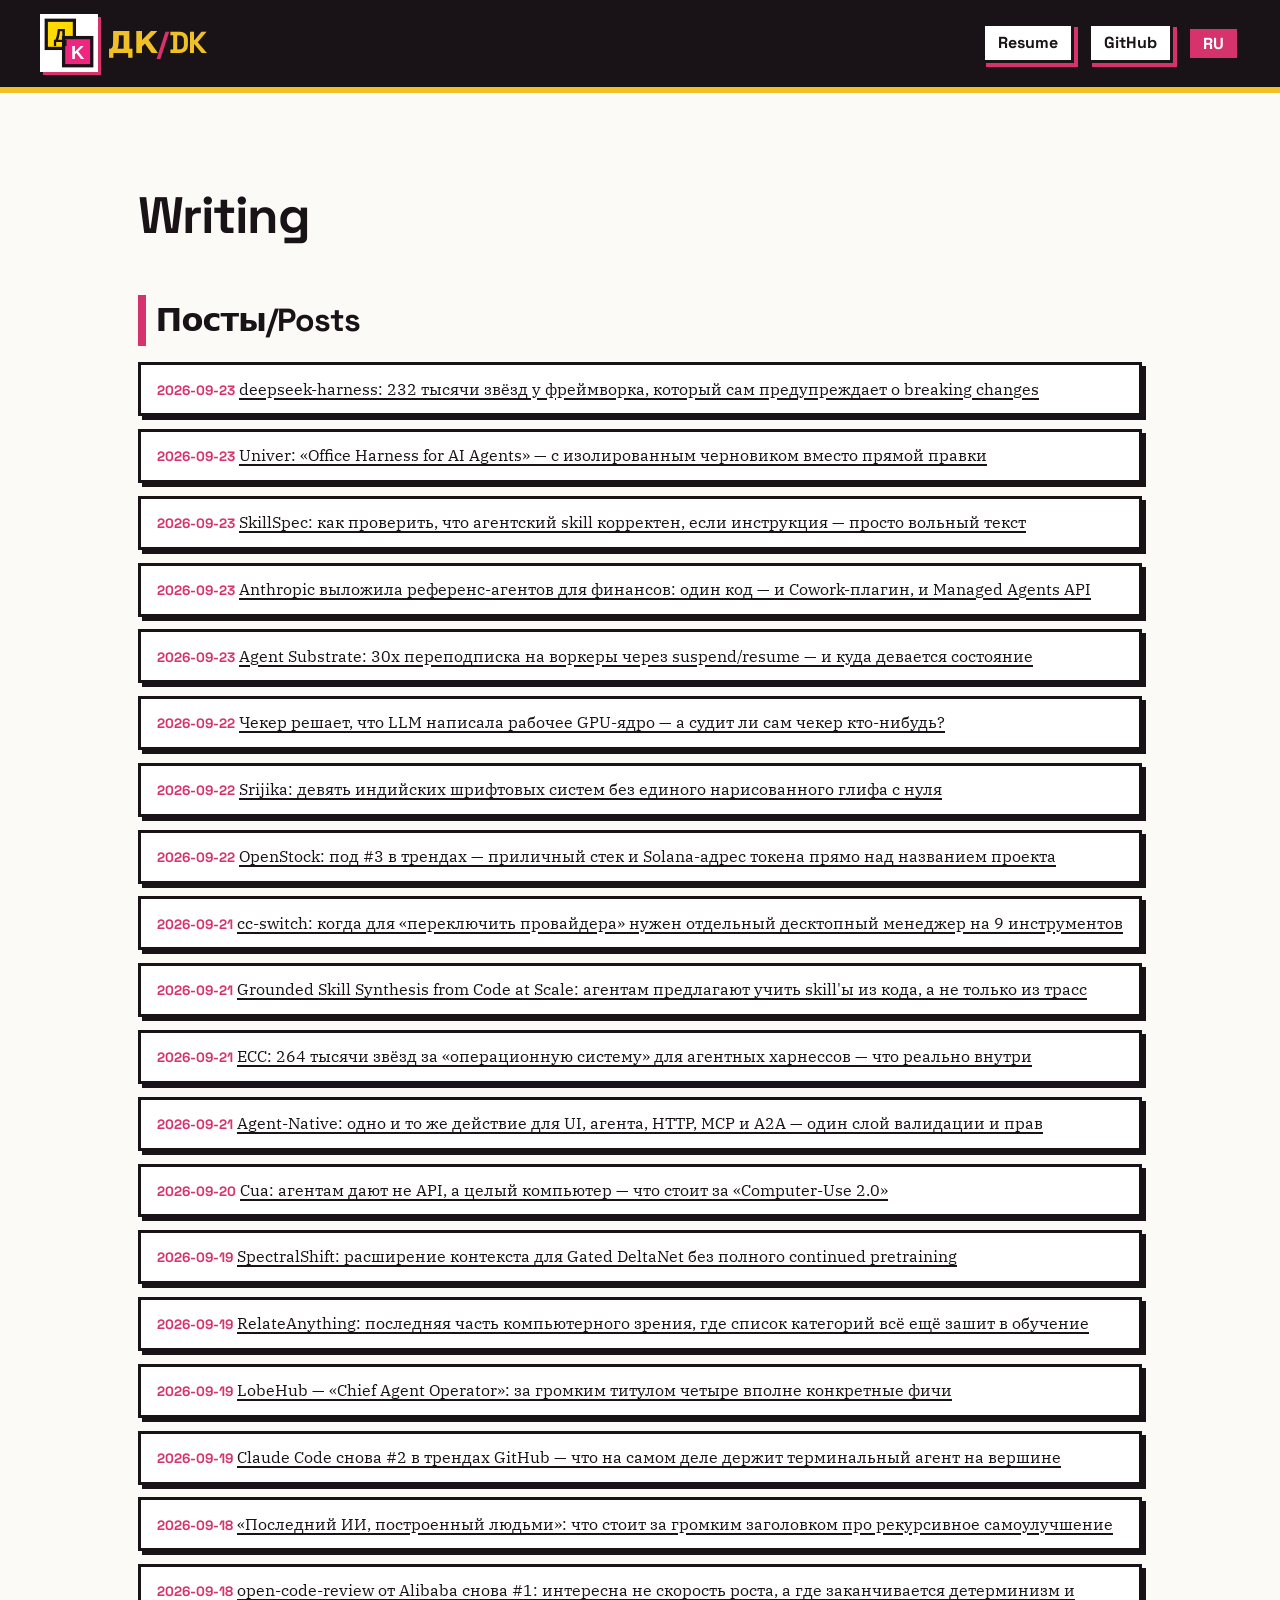
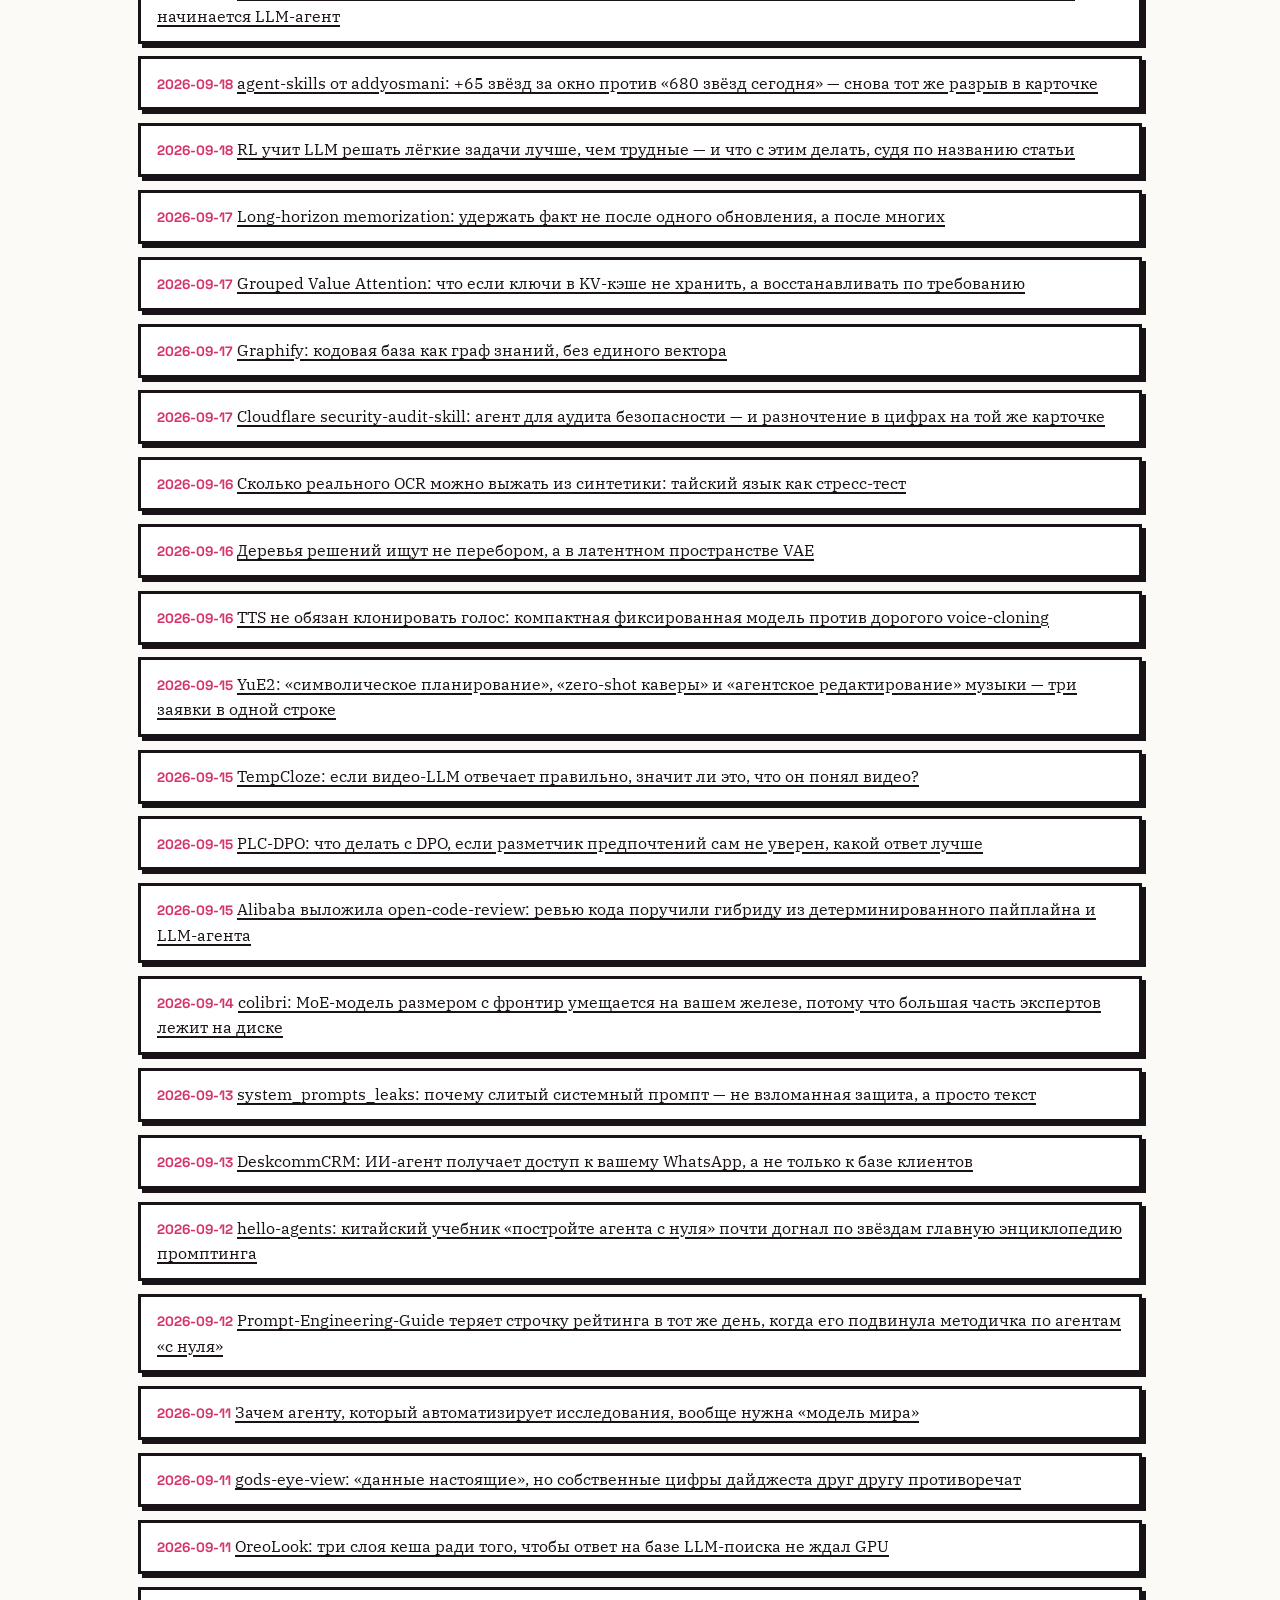
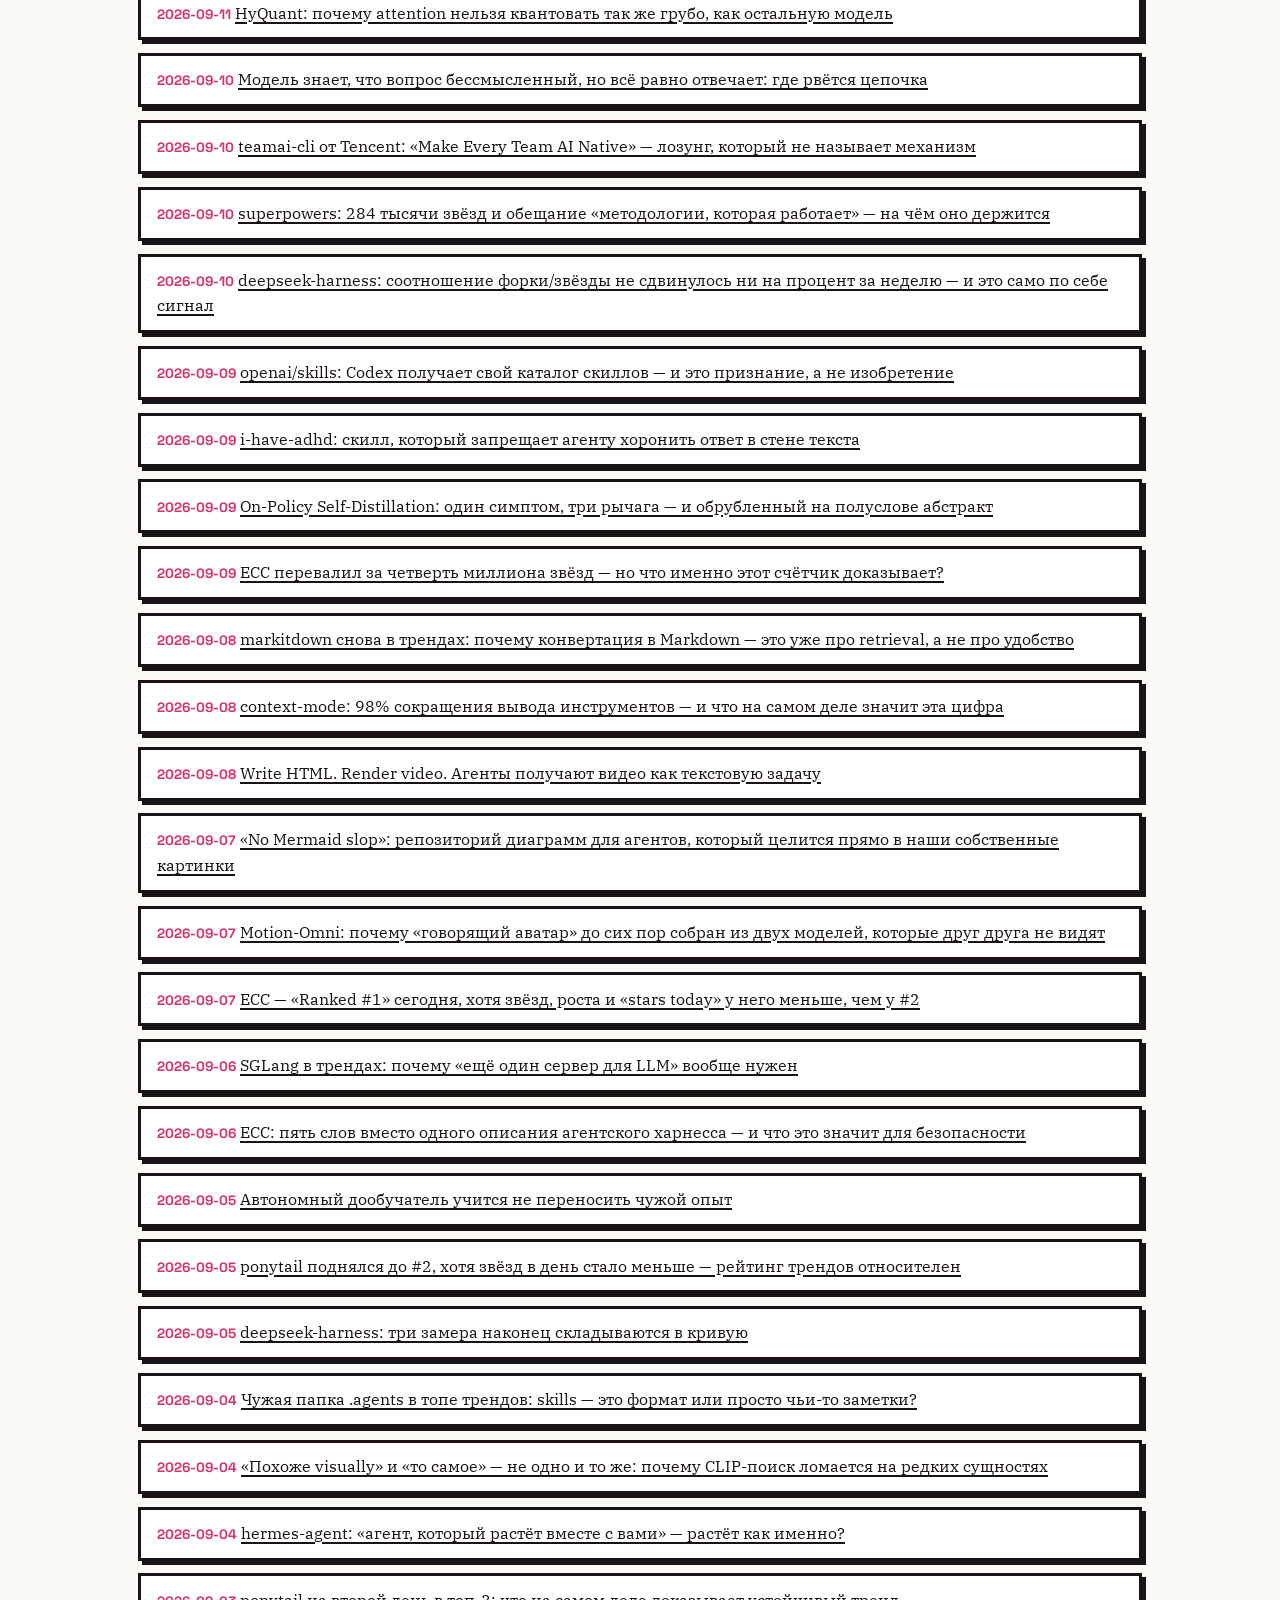
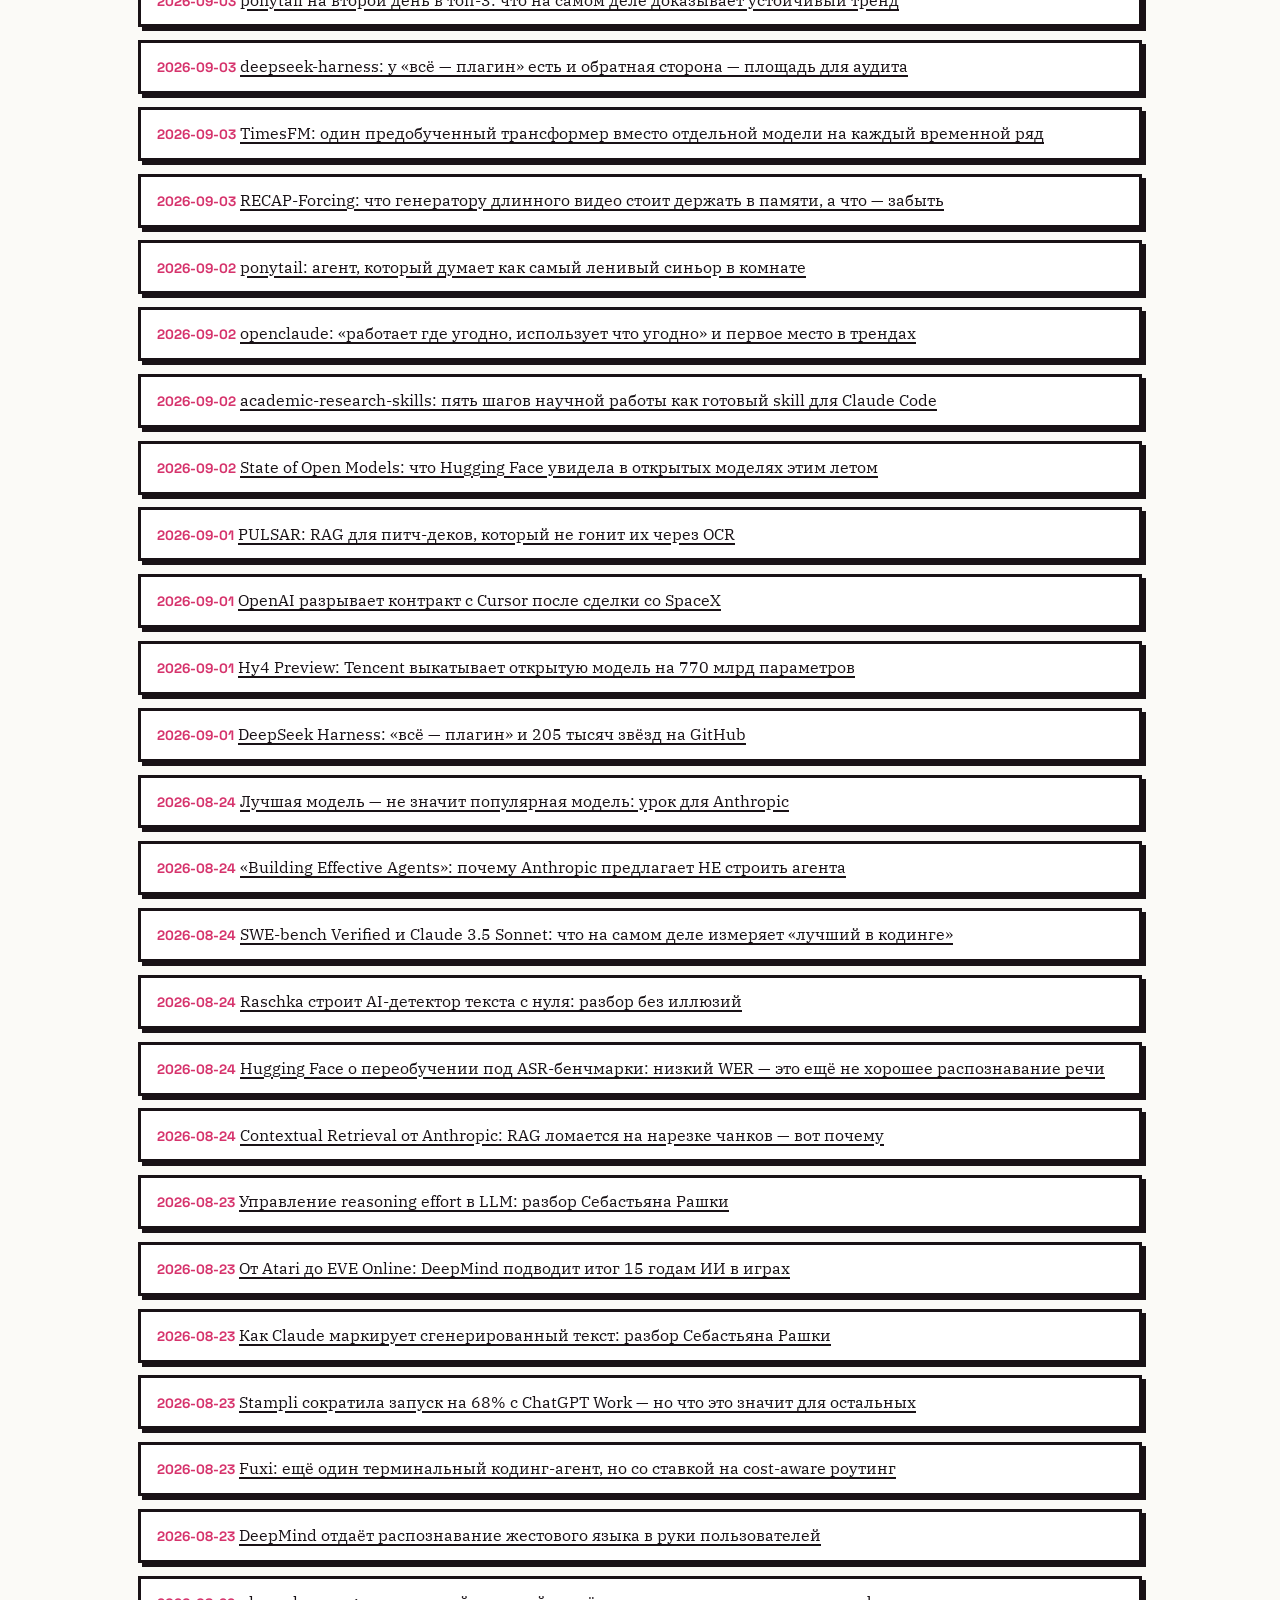
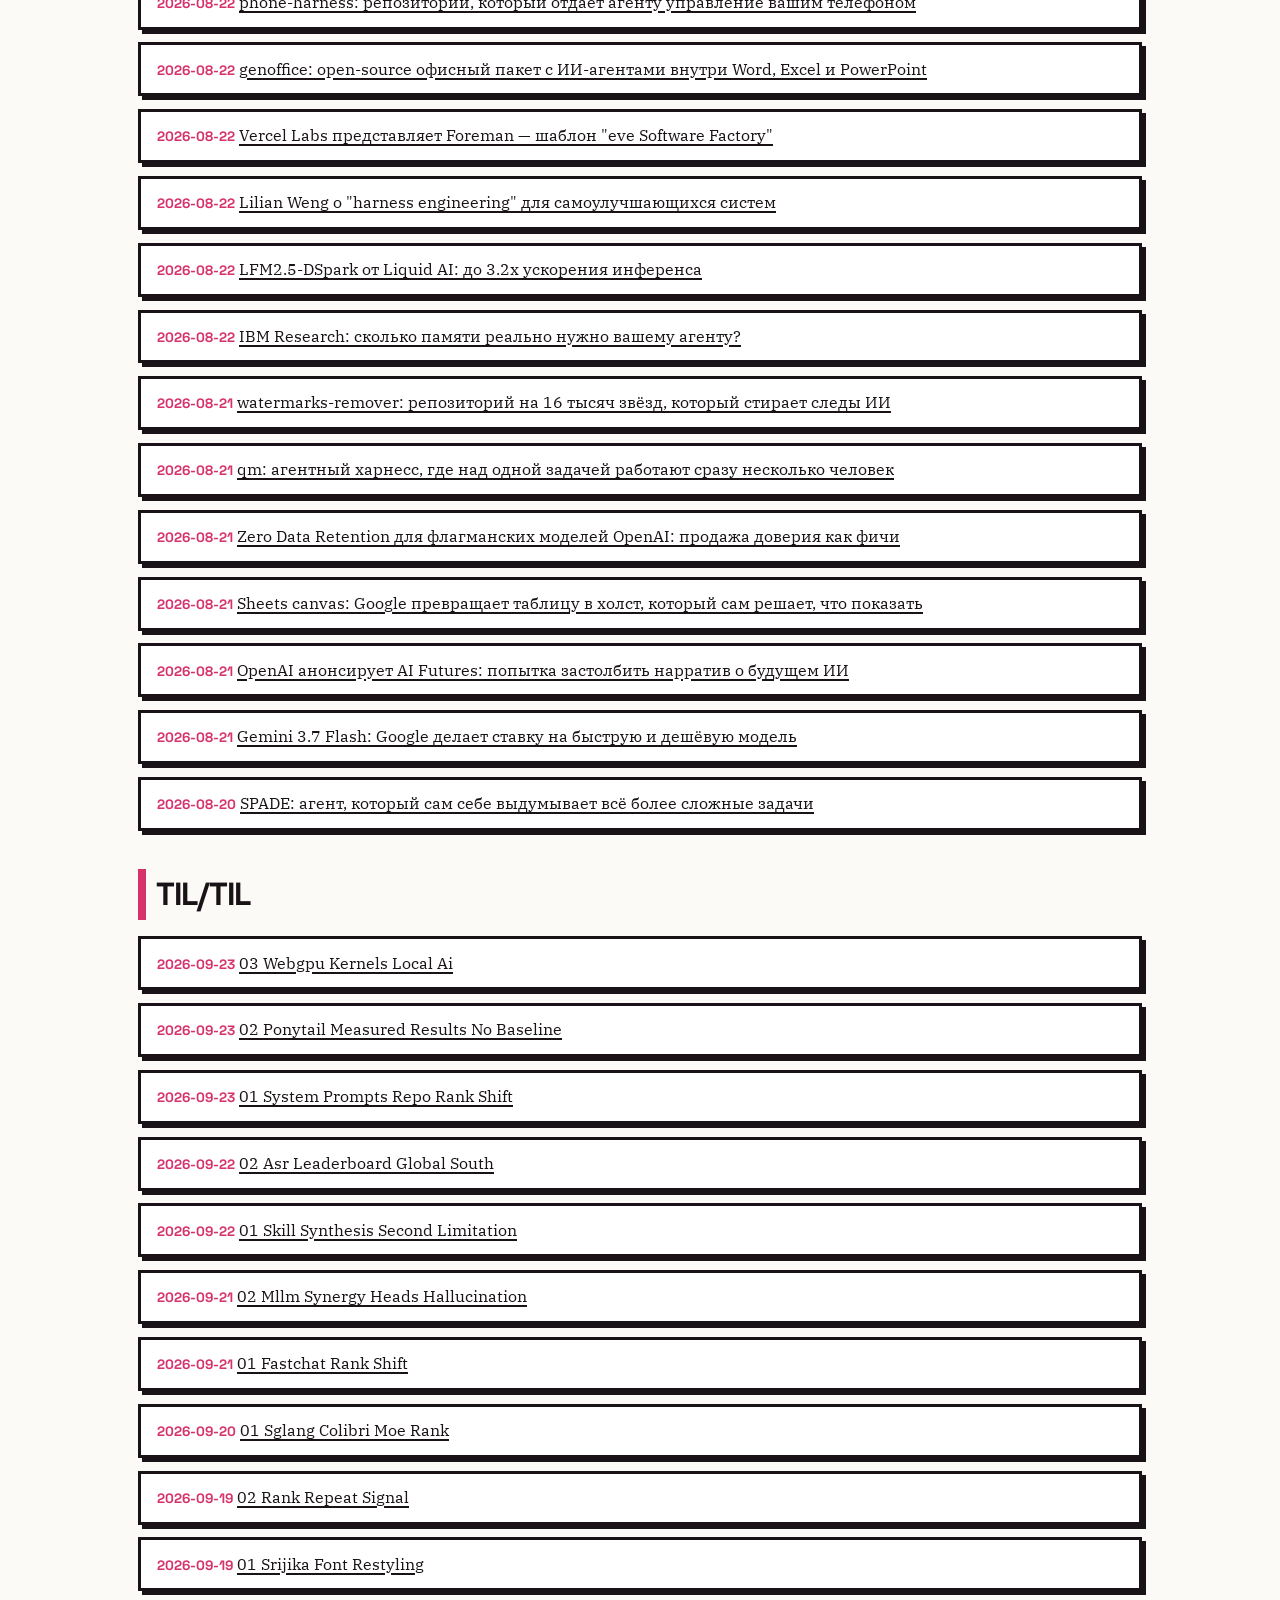
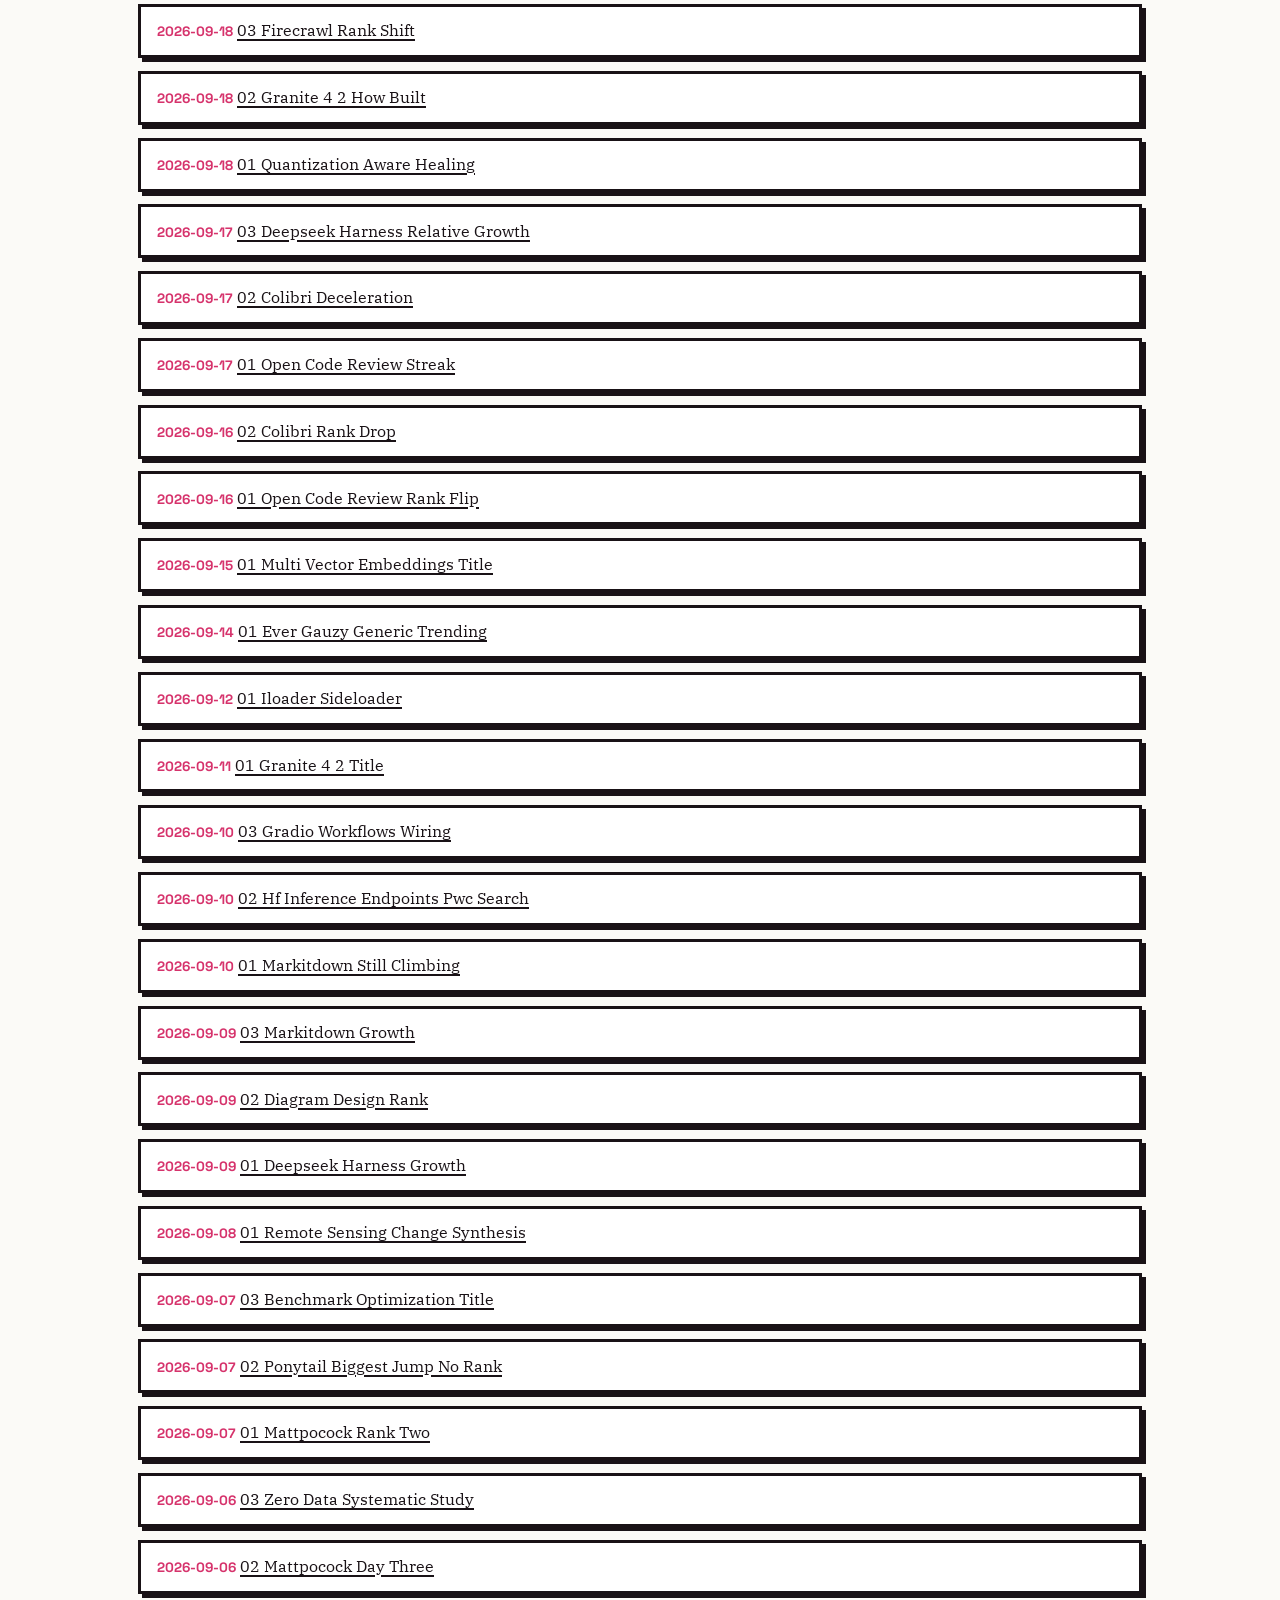
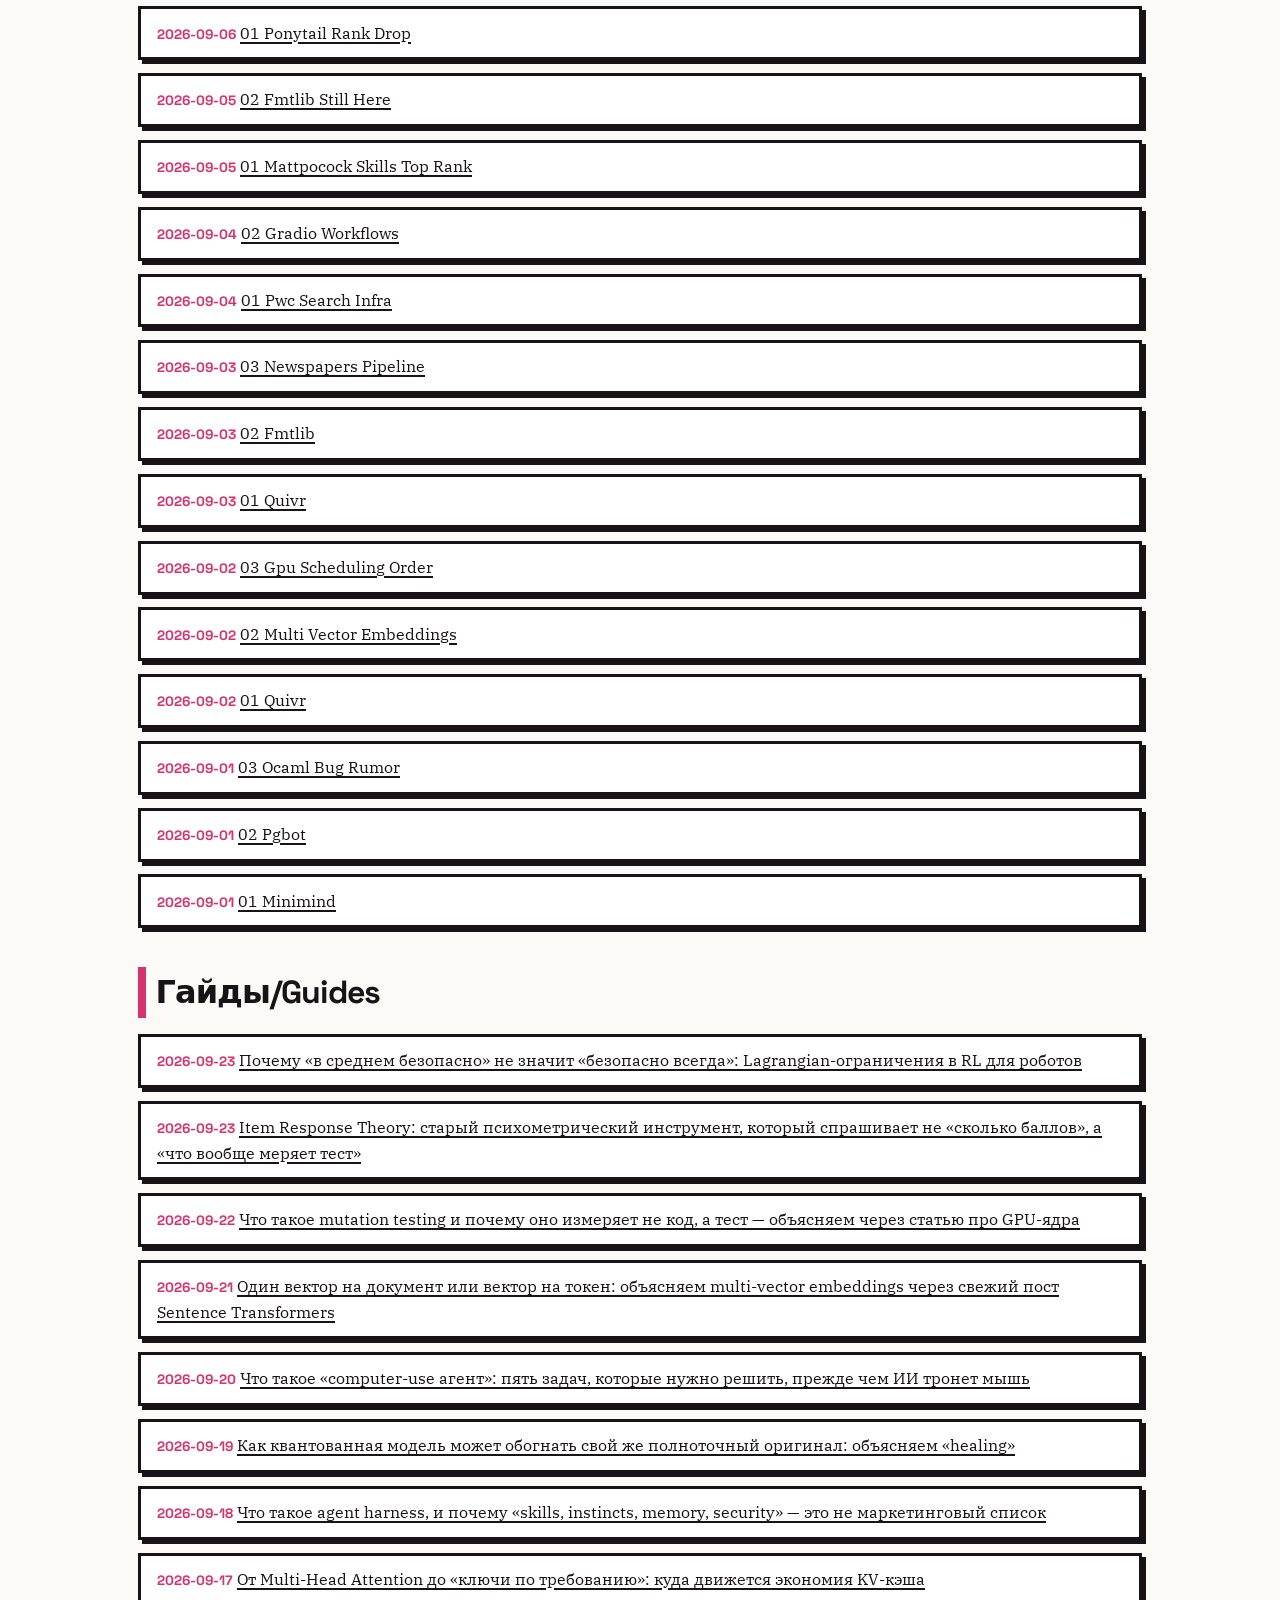
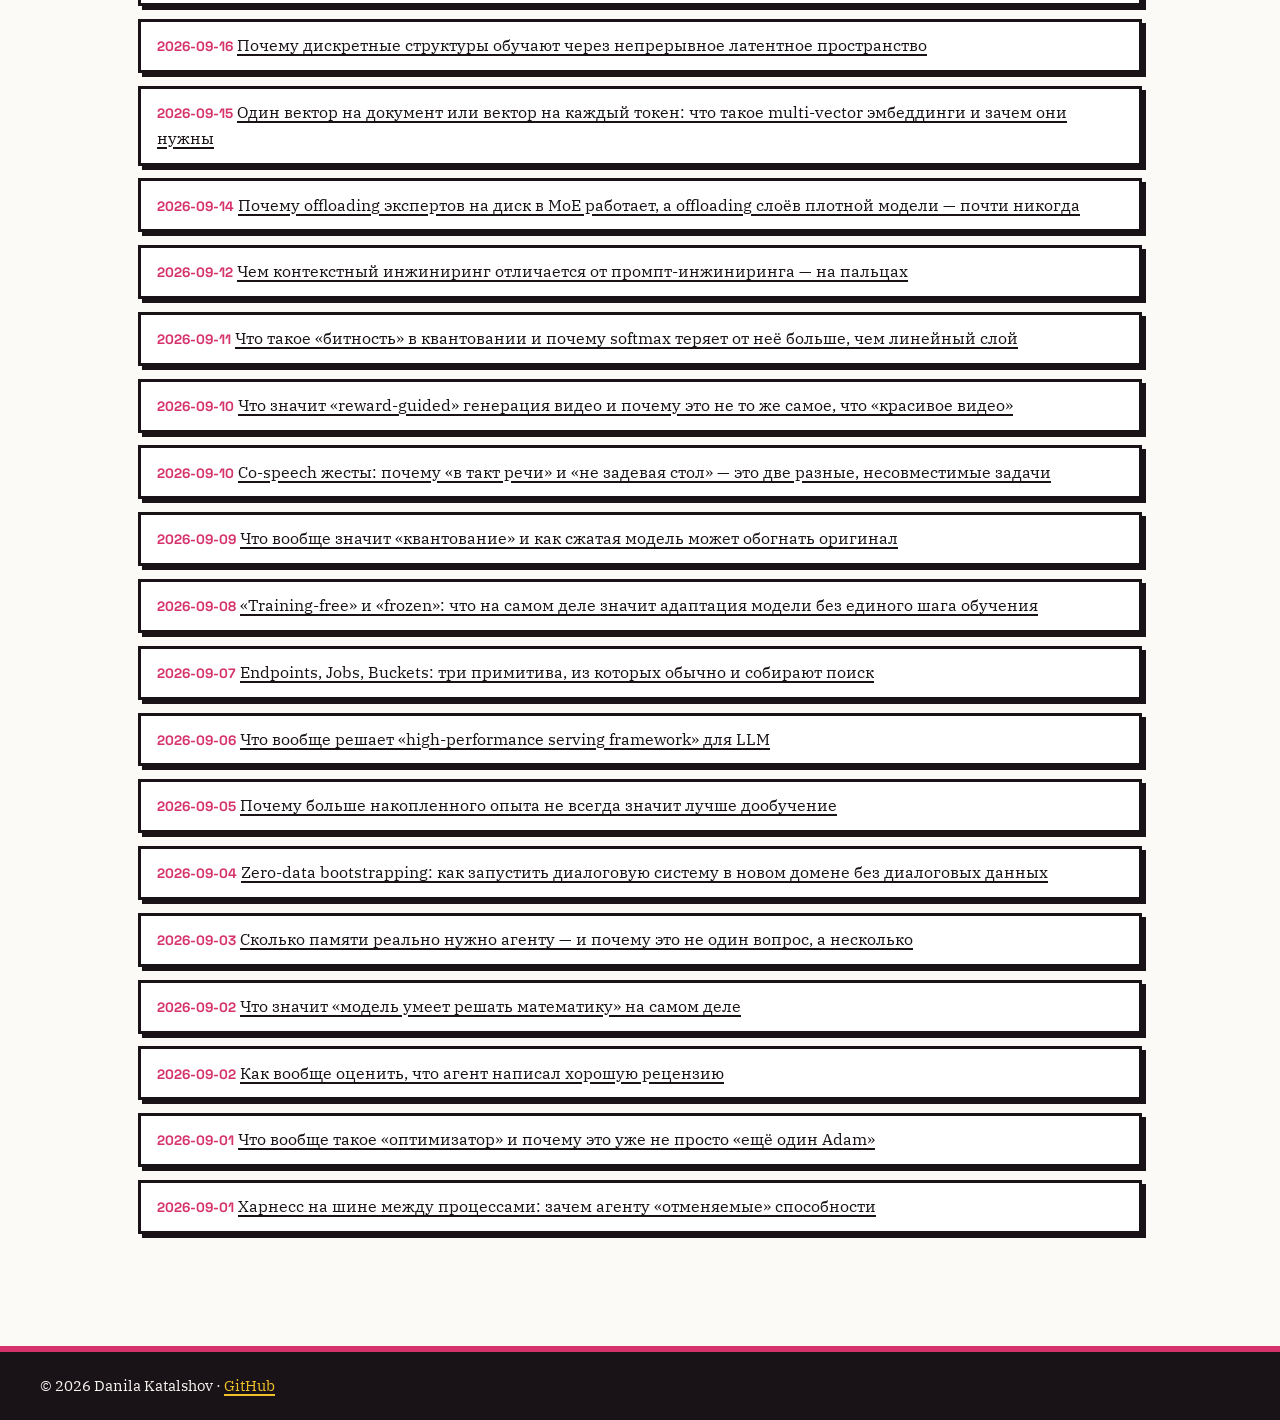
==== publications.html @ df370da0 "site: refresh 2026-09-23" ====
<!DOCTYPE html>
<html lang="ru">
<head>
<meta charset="utf-8">
<meta name="viewport" content="width=device-width, initial-scale=1">
<title>Публикации — Данила Катальшов</title>
<meta name="description" content="Посты, TIL и гайды Данилы Катальшова из agentic-frontier.">
<link rel="icon" href="assets/logo.svg" type="image/svg+xml">
<link rel="preconnect" href="https://fonts.googleapis.com">
<link rel="stylesheet" href="https://fonts.googleapis.com/css2?family=Space+Grotesk:wght@500;700&family=IBM+Plex+Serif:ital,wght@0,400;0,600;1,400&display=swap">
<link rel="stylesheet" href="assets/style.css">
</head>
<body>
<div class="loader" id="loader" aria-hidden="true"><span></span><span></span><span></span></div>
<header class="masthead">
  <a class="brand" href="index.html"><img class="logo" src="assets/logo.svg" alt="">ДК<span>/</span>DK</a>
  <nav>
    <a href="index.html" class="nav-link"><span class="lang-ru">Резюме</span><span class="lang-en">Resume</span></a>
    <a href="https://github.com/ADanMan/agentic-frontier" class="nav-link">GitHub</a>
    <button id="langToggle" class="lang-toggle" aria-label="Switch language">EN</button>
  </nav>
</header>
<main>
<h1 class="page-title"><span class="lang-ru">Публикации</span><span class="lang-en">Writing</span></h1>
<h2 class="section-title">Посты/Posts</h2>
<ul class="pub-list">
<li class="pub-item">
  <span class="pub-date">2026-09-23</span>
  <a href="https://github.com/ADanMan/agentic-frontier/blob/main/posts/2026-09-23/02-deepseek-harness-everything-is-a-plugin/index.md">deepseek-harness: 232 тысячи звёзд у фреймворка, который сам предупреждает о breaking changes</a>
</li>
<li class="pub-item">
  <span class="pub-date">2026-09-23</span>
  <a href="https://github.com/ADanMan/agentic-frontier/blob/main/posts/2026-09-23/04-univer-office-harness-for-agents/index.md">Univer: «Office Harness for AI Agents» — с изолированным черновиком вместо прямой правки</a>
</li>
<li class="pub-item">
  <span class="pub-date">2026-09-23</span>
  <a href="https://github.com/ADanMan/agentic-frontier/blob/main/posts/2026-09-23/05-skillspec-intent-masked-correctness/index.md">SkillSpec: как проверить, что агентский skill корректен, если инструкция — просто вольный текст</a>
</li>
<li class="pub-item">
  <span class="pub-date">2026-09-23</span>
  <a href="https://github.com/ADanMan/agentic-frontier/blob/main/posts/2026-09-23/01-anthropic-financial-services-agents/index.md">Anthropic выложила референс-агентов для финансов: один код — и Cowork-плагин, и Managed Agents API</a>
</li>
<li class="pub-item">
  <span class="pub-date">2026-09-23</span>
  <a href="https://github.com/ADanMan/agentic-frontier/blob/main/posts/2026-09-23/03-agent-substrate-oversubscription/index.md">Agent Substrate: 30x переподписка на воркеры через suspend/resume — и куда девается состояние</a>
</li>
<li class="pub-item">
  <span class="pub-date">2026-09-22</span>
  <a href="https://github.com/ADanMan/agentic-frontier/blob/main/posts/2026-09-22/01-gpu-kernel-benchmark-mutation-analysis/index.md">Чекер решает, что LLM написала рабочее GPU-ядро — а судит ли сам чекер кто-нибудь?</a>
</li>
<li class="pub-item">
  <span class="pub-date">2026-09-22</span>
  <a href="https://github.com/ADanMan/agentic-frontier/blob/main/posts/2026-09-22/02-srijika-indic-font-restyling/index.md">Srijika: девять индийских шрифтовых систем без единого нарисованного глифа с нуля</a>
</li>
<li class="pub-item">
  <span class="pub-date">2026-09-22</span>
  <a href="https://github.com/ADanMan/agentic-frontier/blob/main/posts/2026-09-22/03-openstock-trending-repo-token-address/index.md">OpenStock: под #3 в трендах — приличный стек и Solana-адрес токена прямо над названием проекта</a>
</li>
<li class="pub-item">
  <span class="pub-date">2026-09-21</span>
  <a href="https://github.com/ADanMan/agentic-frontier/blob/main/posts/2026-09-21/04-cc-switch-multi-tool-manager/index.md">cc-switch: когда для «переключить провайдера» нужен отдельный десктопный менеджер на 9 инструментов</a>
</li>
<li class="pub-item">
  <span class="pub-date">2026-09-21</span>
  <a href="https://github.com/ADanMan/agentic-frontier/blob/main/posts/2026-09-21/02-skill-synthesis-from-code/index.md">Grounded Skill Synthesis from Code at Scale: агентам предлагают учить skill'ы из кода, а не только из трасс</a>
</li>
<li class="pub-item">
  <span class="pub-date">2026-09-21</span>
  <a href="https://github.com/ADanMan/agentic-frontier/blob/main/posts/2026-09-21/01-ecc-agent-harness-os/index.md">ECC: 264 тысячи звёзд за «операционную систему» для агентных харнессов — что реально внутри</a>
</li>
<li class="pub-item">
  <span class="pub-date">2026-09-21</span>
  <a href="https://github.com/ADanMan/agentic-frontier/blob/main/posts/2026-09-21/03-agent-native-framework/index.md">Agent-Native: одно и то же действие для UI, агента, HTTP, MCP и A2A — один слой валидации и прав</a>
</li>
<li class="pub-item">
  <span class="pub-date">2026-09-20</span>
  <a href="https://github.com/ADanMan/agentic-frontier/blob/main/posts/2026-09-20/01-trycua-computer-use/index.md">Cua: агентам дают не API, а целый компьютер — что стоит за «Computer-Use 2.0»</a>
</li>
<li class="pub-item">
  <span class="pub-date">2026-09-19</span>
  <a href="https://github.com/ADanMan/agentic-frontier/blob/main/posts/2026-09-19/03-spectralshift-context-extension/index.md">SpectralShift: расширение контекста для Gated DeltaNet без полного continued pretraining</a>
</li>
<li class="pub-item">
  <span class="pub-date">2026-09-19</span>
  <a href="https://github.com/ADanMan/agentic-frontier/blob/main/posts/2026-09-19/04-relateanything/index.md">RelateAnything: последняя часть компьютерного зрения, где список категорий всё ещё зашит в обучение</a>
</li>
<li class="pub-item">
  <span class="pub-date">2026-09-19</span>
  <a href="https://github.com/ADanMan/agentic-frontier/blob/main/posts/2026-09-19/02-lobehub-agent-operator/index.md">LobeHub — «Chief Agent Operator»: за громким титулом четыре вполне конкретные фичи</a>
</li>
<li class="pub-item">
  <span class="pub-date">2026-09-19</span>
  <a href="https://github.com/ADanMan/agentic-frontier/blob/main/posts/2026-09-19/01-claude-code-trending/index.md">Claude Code снова #2 в трендах GitHub — что на самом деле держит терминальный агент на вершине</a>
</li>
<li class="pub-item">
  <span class="pub-date">2026-09-18</span>
  <a href="https://github.com/ADanMan/agentic-frontier/blob/main/posts/2026-09-18/01-last-ai-built-by-humans/index.md">«Последний ИИ, построенный людьми»: что стоит за громким заголовком про рекурсивное самоулучшение</a>
</li>
<li class="pub-item">
  <span class="pub-date">2026-09-18</span>
  <a href="https://github.com/ADanMan/agentic-frontier/blob/main/posts/2026-09-18/04-open-code-review-authorization/index.md">open-code-review от Alibaba снова #1: интересна не скорость роста, а где заканчивается детерминизм и начинается LLM-агент</a>
</li>
<li class="pub-item">
  <span class="pub-date">2026-09-18</span>
  <a href="https://github.com/ADanMan/agentic-frontier/blob/main/posts/2026-09-18/03-agent-skills-addyosmani/index.md">agent-skills от addyosmani: +65 звёзд за окно против «680 звёзд сегодня» — снова тот же разрыв в карточке</a>
</li>
<li class="pub-item">
  <span class="pub-date">2026-09-18</span>
  <a href="https://github.com/ADanMan/agentic-frontier/blob/main/posts/2026-09-18/02-rl-never-giving-up/index.md">RL учит LLM решать лёгкие задачи лучше, чем трудные — и что с этим делать, судя по названию статьи</a>
</li>
<li class="pub-item">
  <span class="pub-date">2026-09-17</span>
  <a href="https://github.com/ADanMan/agentic-frontier/blob/main/posts/2026-09-17/04-continual-learning-memorization/index.md">Long-horizon memorization: удержать факт не после одного обновления, а после многих</a>
</li>
<li class="pub-item">
  <span class="pub-date">2026-09-17</span>
  <a href="https://github.com/ADanMan/agentic-frontier/blob/main/posts/2026-09-17/03-grouped-value-attention/index.md">Grouped Value Attention: что если ключи в KV-кэше не хранить, а восстанавливать по требованию</a>
</li>
<li class="pub-item">
  <span class="pub-date">2026-09-17</span>
  <a href="https://github.com/ADanMan/agentic-frontier/blob/main/posts/2026-09-17/01-graphify-knowledge-graph/index.md">Graphify: кодовая база как граф знаний, без единого вектора</a>
</li>
<li class="pub-item">
  <span class="pub-date">2026-09-17</span>
  <a href="https://github.com/ADanMan/agentic-frontier/blob/main/posts/2026-09-17/02-security-audit-skill/index.md">Cloudflare security-audit-skill: агент для аудита безопасности — и разночтение в цифрах на той же карточке</a>
</li>
<li class="pub-item">
  <span class="pub-date">2026-09-16</span>
  <a href="https://github.com/ADanMan/agentic-frontier/blob/main/posts/2026-09-16/02-thai-ocr-synthetic-data/index.md">Сколько реального OCR можно выжать из синтетики: тайский язык как стресс-тест</a>
</li>
<li class="pub-item">
  <span class="pub-date">2026-09-16</span>
  <a href="https://github.com/ADanMan/agentic-frontier/blob/main/posts/2026-09-16/01-sparse-decision-trees-vae/index.md">Деревья решений ищут не перебором, а в латентном пространстве VAE</a>
</li>
<li class="pub-item">
  <span class="pub-date">2026-09-16</span>
  <a href="https://github.com/ADanMan/agentic-frontier/blob/main/posts/2026-09-16/03-thai-tts-fixed-voice/index.md">TTS не обязан клонировать голос: компактная фиксированная модель против дорогого voice-cloning</a>
</li>
<li class="pub-item">
  <span class="pub-date">2026-09-15</span>
  <a href="https://github.com/ADanMan/agentic-frontier/blob/main/posts/2026-09-15/02-yue2-music-generation/index.md">YuE2: «символическое планирование», «zero-shot каверы» и «агентское редактирование» музыки — три заявки в одной строке</a>
</li>
<li class="pub-item">
  <span class="pub-date">2026-09-15</span>
  <a href="https://github.com/ADanMan/agentic-frontier/blob/main/posts/2026-09-15/04-tempcloze-video-llm-shortcuts/index.md">TempCloze: если видео-LLM отвечает правильно, значит ли это, что он понял видео?</a>
</li>
<li class="pub-item">
  <span class="pub-date">2026-09-15</span>
  <a href="https://github.com/ADanMan/agentic-frontier/blob/main/posts/2026-09-15/03-plc-dpo-noisy-preferences/index.md">PLC-DPO: что делать с DPO, если разметчик предпочтений сам не уверен, какой ответ лучше</a>
</li>
<li class="pub-item">
  <span class="pub-date">2026-09-15</span>
  <a href="https://github.com/ADanMan/agentic-frontier/blob/main/posts/2026-09-15/01-alibaba-code-review-agent/index.md">Alibaba выложила open-code-review: ревью кода поручили гибриду из детерминированного пайплайна и LLM-агента</a>
</li>
<li class="pub-item">
  <span class="pub-date">2026-09-14</span>
  <a href="https://github.com/ADanMan/agentic-frontier/blob/main/posts/2026-09-14/01-colibri-moe-offload/index.md">colibri: MoE-модель размером с фронтир умещается на вашем железе, потому что большая часть экспертов лежит на диске</a>
</li>
<li class="pub-item">
  <span class="pub-date">2026-09-13</span>
  <a href="https://github.com/ADanMan/agentic-frontier/blob/main/posts/2026-09-13/01-system-prompts-leaked/index.md">system_prompts_leaks: почему слитый системный промпт — не взломанная защита, а просто текст</a>
</li>
<li class="pub-item">
  <span class="pub-date">2026-09-13</span>
  <a href="https://github.com/ADanMan/agentic-frontier/blob/main/posts/2026-09-13/02-ai-crm-whatsapp-agents/index.md">DeskcommCRM: ИИ-агент получает доступ к вашему WhatsApp, а не только к базе клиентов</a>
</li>
<li class="pub-item">
  <span class="pub-date">2026-09-12</span>
  <a href="https://github.com/ADanMan/agentic-frontier/blob/main/posts/2026-09-12/02-hello-agents-from-scratch/index.md">hello-agents: китайский учебник «постройте агента с нуля» почти догнал по звёздам главную энциклопедию промптинга</a>
</li>
<li class="pub-item">
  <span class="pub-date">2026-09-12</span>
  <a href="https://github.com/ADanMan/agentic-frontier/blob/main/posts/2026-09-12/01-prompt-engineering-guide-rank-slip/index.md">Prompt-Engineering-Guide теряет строчку рейтинга в тот же день, когда его подвинула методичка по агентам «с нуля»</a>
</li>
<li class="pub-item">
  <span class="pub-date">2026-09-11</span>
  <a href="https://github.com/ADanMan/agentic-frontier/blob/main/posts/2026-09-11/03-autoresearch-world-models/index.md">Зачем агенту, который автоматизирует исследования, вообще нужна «модель мира»</a>
</li>
<li class="pub-item">
  <span class="pub-date">2026-09-11</span>
  <a href="https://github.com/ADanMan/agentic-frontier/blob/main/posts/2026-09-11/01-gods-eye-view/index.md">gods-eye-view: «данные настоящие», но собственные цифры дайджеста друг другу противоречат</a>
</li>
<li class="pub-item">
  <span class="pub-date">2026-09-11</span>
  <a href="https://github.com/ADanMan/agentic-frontier/blob/main/posts/2026-09-11/02-oreolook-cpu-caching/index.md">OreoLook: три слоя кеша ради того, чтобы ответ на базе LLM-поиска не ждал GPU</a>
</li>
<li class="pub-item">
  <span class="pub-date">2026-09-11</span>
  <a href="https://github.com/ADanMan/agentic-frontier/blob/main/posts/2026-09-11/04-hyquant-attention/index.md">HyQuant: почему attention нельзя квантовать так же грубо, как остальную модель</a>
</li>
<li class="pub-item">
  <span class="pub-date">2026-09-10</span>
  <a href="https://github.com/ADanMan/agentic-frontier/blob/main/posts/2026-09-10/03-recognition-refusal-misalignment/index.md">Модель знает, что вопрос бессмысленный, но всё равно отвечает: где рвётся цепочка</a>
</li>
<li class="pub-item">
  <span class="pub-date">2026-09-10</span>
  <a href="https://github.com/ADanMan/agentic-frontier/blob/main/posts/2026-09-10/02-teamai-cli-team-native/index.md">teamai-cli от Tencent: «Make Every Team AI Native» — лозунг, который не называет механизм</a>
</li>
<li class="pub-item">
  <span class="pub-date">2026-09-10</span>
  <a href="https://github.com/ADanMan/agentic-frontier/blob/main/posts/2026-09-10/01-superpowers-methodology-claim/index.md">superpowers: 284 тысячи звёзд и обещание «методологии, которая работает» — на чём оно держится</a>
</li>
<li class="pub-item">
  <span class="pub-date">2026-09-10</span>
  <a href="https://github.com/ADanMan/agentic-frontier/blob/main/posts/2026-09-10/04-deepseek-harness-permission-gap/index.md">deepseek-harness: соотношение форки/звёзды не сдвинулось ни на процент за неделю — и это само по себе сигнал</a>
</li>
<li class="pub-item">
  <span class="pub-date">2026-09-09</span>
  <a href="https://github.com/ADanMan/agentic-frontier/blob/main/posts/2026-09-09/02-openai-skills/index.md">openai/skills: Codex получает свой каталог скиллов — и это признание, а не изобретение</a>
</li>
<li class="pub-item">
  <span class="pub-date">2026-09-09</span>
  <a href="https://github.com/ADanMan/agentic-frontier/blob/main/posts/2026-09-09/01-i-have-adhd/index.md">i-have-adhd: скилл, который запрещает агенту хоронить ответ в стене текста</a>
</li>
<li class="pub-item">
  <span class="pub-date">2026-09-09</span>
  <a href="https://github.com/ADanMan/agentic-frontier/blob/main/posts/2026-09-09/04-on-policy-self-distillation/index.md">On-Policy Self-Distillation: один симптом, три рычага — и обрубленный на полуслове абстракт</a>
</li>
<li class="pub-item">
  <span class="pub-date">2026-09-09</span>
  <a href="https://github.com/ADanMan/agentic-frontier/blob/main/posts/2026-09-09/03-ecc-stars-vs-proof/index.md">ECC перевалил за четверть миллиона звёзд — но что именно этот счётчик доказывает?</a>
</li>
<li class="pub-item">
  <span class="pub-date">2026-09-08</span>
  <a href="https://github.com/ADanMan/agentic-frontier/blob/main/posts/2026-09-08/02-markitdown/index.md">markitdown снова в трендах: почему конвертация в Markdown — это уже про retrieval, а не про удобство</a>
</li>
<li class="pub-item">
  <span class="pub-date">2026-09-08</span>
  <a href="https://github.com/ADanMan/agentic-frontier/blob/main/posts/2026-09-08/03-context-mode/index.md">context-mode: 98% сокращения вывода инструментов — и что на самом деле значит эта цифра</a>
</li>
<li class="pub-item">
  <span class="pub-date">2026-09-08</span>
  <a href="https://github.com/ADanMan/agentic-frontier/blob/main/posts/2026-09-08/01-hyperframes/index.md">Write HTML. Render video. Агенты получают видео как текстовую задачу</a>
</li>
<li class="pub-item">
  <span class="pub-date">2026-09-07</span>
  <a href="https://github.com/ADanMan/agentic-frontier/blob/main/posts/2026-09-07/03-diagram-design/index.md">«No Mermaid slop»: репозиторий диаграмм для агентов, который целится прямо в наши собственные картинки</a>
</li>
<li class="pub-item">
  <span class="pub-date">2026-09-07</span>
  <a href="https://github.com/ADanMan/agentic-frontier/blob/main/posts/2026-09-07/02-motion-omni/index.md">Motion-Omni: почему «говорящий аватар» до сих пор собран из двух моделей, которые друг друга не видят</a>
</li>
<li class="pub-item">
  <span class="pub-date">2026-09-07</span>
  <a href="https://github.com/ADanMan/agentic-frontier/blob/main/posts/2026-09-07/01-ecc-rank-one/index.md">ECC — «Ranked #1» сегодня, хотя звёзд, роста и «stars today» у него меньше, чем у #2</a>
</li>
<li class="pub-item">
  <span class="pub-date">2026-09-06</span>
  <a href="https://github.com/ADanMan/agentic-frontier/blob/main/posts/2026-09-06/01-sglang/index.md">SGLang в трендах: почему «ещё один сервер для LLM» вообще нужен</a>
</li>
<li class="pub-item">
  <span class="pub-date">2026-09-06</span>
  <a href="https://github.com/ADanMan/agentic-frontier/blob/main/posts/2026-09-06/02-ecc-harness/index.md">ECC: пять слов вместо одного описания агентского харнесса — и что это значит для безопасности</a>
</li>
<li class="pub-item">
  <span class="pub-date">2026-09-05</span>
  <a href="https://github.com/ADanMan/agentic-frontier/blob/main/posts/2026-09-05/01-conditional-experience-transfer/index.md">Автономный дообучатель учится не переносить чужой опыт</a>
</li>
<li class="pub-item">
  <span class="pub-date">2026-09-05</span>
  <a href="https://github.com/ADanMan/agentic-frontier/blob/main/posts/2026-09-05/03-ponytail-rank-vs-velocity/index.md">ponytail поднялся до #2, хотя звёзд в день стало меньше — рейтинг трендов относителен</a>
</li>
<li class="pub-item">
  <span class="pub-date">2026-09-05</span>
  <a href="https://github.com/ADanMan/agentic-frontier/blob/main/posts/2026-09-05/02-deepseek-harness-velocity/index.md">deepseek-harness: три замера наконец складываются в кривую</a>
</li>
<li class="pub-item">
  <span class="pub-date">2026-09-04</span>
  <a href="https://github.com/ADanMan/agentic-frontier/blob/main/posts/2026-09-04/01-mattpocock-skills/index.md">Чужая папка .agents в топе трендов: skills — это формат или просто чьи-то заметки?</a>
</li>
<li class="pub-item">
  <span class="pub-date">2026-09-04</span>
  <a href="https://github.com/ADanMan/agentic-frontier/blob/main/posts/2026-09-04/03-entity-aligned-retrieval-vqa/index.md">«Похоже visually» и «то самое» — не одно и то же: почему CLIP-поиск ломается на редких сущностях</a>
</li>
<li class="pub-item">
  <span class="pub-date">2026-09-04</span>
  <a href="https://github.com/ADanMan/agentic-frontier/blob/main/posts/2026-09-04/02-hermes-agent/index.md">hermes-agent: «агент, который растёт вместе с вами» — растёт как именно?</a>
</li>
<li class="pub-item">
  <span class="pub-date">2026-09-03</span>
  <a href="https://github.com/ADanMan/agentic-frontier/blob/main/posts/2026-09-03/03-ponytail-day-two/index.md">ponytail на второй день в топ-3: что на самом деле доказывает устойчивый тренд</a>
</li>
<li class="pub-item">
  <span class="pub-date">2026-09-03</span>
  <a href="https://github.com/ADanMan/agentic-frontier/blob/main/posts/2026-09-03/04-deepseek-harness-plugins/index.md">deepseek-harness: у «всё — плагин» есть и обратная сторона — площадь для аудита</a>
</li>
<li class="pub-item">
  <span class="pub-date">2026-09-03</span>
  <a href="https://github.com/ADanMan/agentic-frontier/blob/main/posts/2026-09-03/01-timesfm/index.md">TimesFM: один предобученный трансформер вместо отдельной модели на каждый временной ряд</a>
</li>
<li class="pub-item">
  <span class="pub-date">2026-09-03</span>
  <a href="https://github.com/ADanMan/agentic-frontier/blob/main/posts/2026-09-03/02-recap-forcing/index.md">RECAP-Forcing: что генератору длинного видео стоит держать в памяти, а что — забыть</a>
</li>
<li class="pub-item">
  <span class="pub-date">2026-09-02</span>
  <a href="https://github.com/ADanMan/agentic-frontier/blob/main/posts/2026-09-02/01-ponytail/index.md">ponytail: агент, который думает как самый ленивый синьор в комнате</a>
</li>
<li class="pub-item">
  <span class="pub-date">2026-09-02</span>
  <a href="https://github.com/ADanMan/agentic-frontier/blob/main/posts/2026-09-02/02-openclaude/index.md">openclaude: «работает где угодно, использует что угодно» и первое место в трендах</a>
</li>
<li class="pub-item">
  <span class="pub-date">2026-09-02</span>
  <a href="https://github.com/ADanMan/agentic-frontier/blob/main/posts/2026-09-02/04-academic-research-skills/index.md">academic-research-skills: пять шагов научной работы как готовый skill для Claude Code</a>
</li>
<li class="pub-item">
  <span class="pub-date">2026-09-02</span>
  <a href="https://github.com/ADanMan/agentic-frontier/blob/main/posts/2026-09-02/03-state-of-open-models/index.md">State of Open Models: что Hugging Face увидела в открытых моделях этим летом</a>
</li>
<li class="pub-item">
  <span class="pub-date">2026-09-01</span>
  <a href="https://github.com/ADanMan/agentic-frontier/blob/main/posts/2026-09-01/04-pulsar-rag/index.md">PULSAR: RAG для питч-деков, который не гонит их через OCR</a>
</li>
<li class="pub-item">
  <span class="pub-date">2026-09-01</span>
  <a href="https://github.com/ADanMan/agentic-frontier/blob/main/posts/2026-09-01/01-openai-cursor-spacex/index.md">OpenAI разрывает контракт с Cursor после сделки со SpaceX</a>
</li>
<li class="pub-item">
  <span class="pub-date">2026-09-01</span>
  <a href="https://github.com/ADanMan/agentic-frontier/blob/main/posts/2026-09-01/03-hy4-preview/index.md">Hy4 Preview: Tencent выкатывает открытую модель на 770 млрд параметров</a>
</li>
<li class="pub-item">
  <span class="pub-date">2026-09-01</span>
  <a href="https://github.com/ADanMan/agentic-frontier/blob/main/posts/2026-09-01/02-deepseek-harness/index.md">DeepSeek Harness: «всё — плагин» и 205 тысяч звёзд на GitHub</a>
</li>
<li class="pub-item">
  <span class="pub-date">2026-08-24</span>
  <a href="https://github.com/ADanMan/agentic-frontier/blob/main/posts/2026-08-24/01-anthropic-model-struggles/index.md">Лучшая модель — не значит популярная модель: урок для Anthropic</a>
</li>
<li class="pub-item">
  <span class="pub-date">2026-08-24</span>
  <a href="https://github.com/ADanMan/agentic-frontier/blob/main/posts/2026-08-24/02-building-effective-agents/index.md">«Building Effective Agents»: почему Anthropic предлагает НЕ строить агента</a>
</li>
<li class="pub-item">
  <span class="pub-date">2026-08-24</span>
  <a href="https://github.com/ADanMan/agentic-frontier/blob/main/posts/2026-08-24/04-swe-bench-sonnet/index.md">SWE-bench Verified и Claude 3.5 Sonnet: что на самом деле измеряет «лучший в кодинге»</a>
</li>
<li class="pub-item">
  <span class="pub-date">2026-08-24</span>
  <a href="https://github.com/ADanMan/agentic-frontier/blob/main/posts/2026-08-24/05-ai-text-detector-from-scratch/index.md">Raschka строит AI-детектор текста с нуля: разбор без иллюзий</a>
</li>
<li class="pub-item">
  <span class="pub-date">2026-08-24</span>
  <a href="https://github.com/ADanMan/agentic-frontier/blob/main/posts/2026-08-24/06-asr-benchmark-optimization/index.md">Hugging Face о переобучении под ASR-бенчмарки: низкий WER — это ещё не хорошее распознавание речи</a>
</li>
<li class="pub-item">
  <span class="pub-date">2026-08-24</span>
  <a href="https://github.com/ADanMan/agentic-frontier/blob/main/posts/2026-08-24/03-contextual-retrieval/index.md">Contextual Retrieval от Anthropic: RAG ломается на нарезке чанков — вот почему</a>
</li>
<li class="pub-item">
  <span class="pub-date">2026-08-23</span>
  <a href="https://github.com/ADanMan/agentic-frontier/blob/main/posts/2026-08-23/04-controlling-reasoning-effort/index.md">Управление reasoning effort в LLM: разбор Себастьяна Рашки</a>
</li>
<li class="pub-item">
  <span class="pub-date">2026-08-23</span>
  <a href="https://github.com/ADanMan/agentic-frontier/blob/main/posts/2026-08-23/02-atari-to-eve-online/index.md">От Atari до EVE Online: DeepMind подводит итог 15 годам ИИ в играх</a>
</li>
<li class="pub-item">
  <span class="pub-date">2026-08-23</span>
  <a href="https://github.com/ADanMan/agentic-frontier/blob/main/posts/2026-08-23/03-claude-watermarking/index.md">Как Claude маркирует сгенерированный текст: разбор Себастьяна Рашки</a>
</li>
<li class="pub-item">
  <span class="pub-date">2026-08-23</span>
  <a href="https://github.com/ADanMan/agentic-frontier/blob/main/posts/2026-08-23/01-stampli-chatgpt-work/index.md">Stampli сократила запуск на 68% с ChatGPT Work — но что это значит для остальных</a>
</li>
<li class="pub-item">
  <span class="pub-date">2026-08-23</span>
  <a href="https://github.com/ADanMan/agentic-frontier/blob/main/posts/2026-08-23/05-fuxi-coding-agent/index.md">Fuxi: ещё один терминальный кодинг-агент, но со ставкой на cost-aware роутинг</a>
</li>
<li class="pub-item">
  <span class="pub-date">2026-08-23</span>
  <a href="https://github.com/ADanMan/agentic-frontier/blob/main/posts/2026-08-23/06-sign-language-ai/index.md">DeepMind отдаёт распознавание жестового языка в руки пользователей</a>
</li>
<li class="pub-item">
  <span class="pub-date">2026-08-22</span>
  <a href="https://github.com/ADanMan/agentic-frontier/blob/main/posts/2026-08-22/02-phone-harness-agent-controls-phone/index.md">phone-harness: репозиторий, который отдаёт агенту управление вашим телефоном</a>
</li>
<li class="pub-item">
  <span class="pub-date">2026-08-22</span>
  <a href="https://github.com/ADanMan/agentic-frontier/blob/main/posts/2026-08-22/01-genoffice-ai-office-suite/index.md">genoffice: open-source офисный пакет с ИИ-агентами внутри Word, Excel и PowerPoint</a>
</li>
<li class="pub-item">
  <span class="pub-date">2026-08-22</span>
  <a href="https://github.com/ADanMan/agentic-frontier/blob/main/posts/2026-08-22/03-eve-software-factory-foreman/index.md">Vercel Labs представляет Foreman — шаблон "eve Software Factory"</a>
</li>
<li class="pub-item">
  <span class="pub-date">2026-08-22</span>
  <a href="https://github.com/ADanMan/agentic-frontier/blob/main/posts/2026-08-22/04-harness-engineering-self-improvement/index.md">Lilian Weng о "harness engineering" для самоулучшающихся систем</a>
</li>
<li class="pub-item">
  <span class="pub-date">2026-08-22</span>
  <a href="https://github.com/ADanMan/agentic-frontier/blob/main/posts/2026-08-22/05-lfm25-dspark-faster-inference/index.md">LFM2.5-DSpark от Liquid AI: до 3.2x ускорения инференса</a>
</li>
<li class="pub-item">
  <span class="pub-date">2026-08-22</span>
  <a href="https://github.com/ADanMan/agentic-frontier/blob/main/posts/2026-08-22/06-agent-memory-how-much-needed/index.md">IBM Research: сколько памяти реально нужно вашему агенту?</a>
</li>
<li class="pub-item">
  <span class="pub-date">2026-08-21</span>
  <a href="https://github.com/ADanMan/agentic-frontier/blob/main/posts/2026-08-21/04-watermarks-remover-repo/index.md">watermarks-remover: репозиторий на 16 тысяч звёзд, который стирает следы ИИ</a>
</li>
<li class="pub-item">
  <span class="pub-date">2026-08-21</span>
  <a href="https://github.com/ADanMan/agentic-frontier/blob/main/posts/2026-08-21/05-qm-multiplayer-agent-harness/index.md">qm: агентный харнесс, где над одной задачей работают сразу несколько человек</a>
</li>
<li class="pub-item">
  <span class="pub-date">2026-08-21</span>
  <a href="https://github.com/ADanMan/agentic-frontier/blob/main/posts/2026-08-21/03-openai-zero-data-retention/index.md">Zero Data Retention для флагманских моделей OpenAI: продажа доверия как фичи</a>
</li>
<li class="pub-item">
  <span class="pub-date">2026-08-21</span>
  <a href="https://github.com/ADanMan/agentic-frontier/blob/main/posts/2026-08-21/06-google-sheets-canvas/index.md">Sheets canvas: Google превращает таблицу в холст, который сам решает, что показать</a>
</li>
<li class="pub-item">
  <span class="pub-date">2026-08-21</span>
  <a href="https://github.com/ADanMan/agentic-frontier/blob/main/posts/2026-08-21/02-openai-ai-futures/index.md">OpenAI анонсирует AI Futures: попытка застолбить нарратив о будущем ИИ</a>
</li>
<li class="pub-item">
  <span class="pub-date">2026-08-21</span>
  <a href="https://github.com/ADanMan/agentic-frontier/blob/main/posts/2026-08-21/01-gemini-3-7-flash/index.md">Gemini 3.7 Flash: Google делает ставку на быструю и дешёвую модель</a>
</li>
<li class="pub-item">
  <span class="pub-date">2026-08-20</span>
  <a href="https://github.com/ADanMan/agentic-frontier/blob/main/posts/2026-08-20/01-spade-self-play-environments/index.md">SPADE: агент, который сам себе выдумывает всё более сложные задачи</a>
</li>
</ul>
<h2 class="section-title">TIL/TIL</h2>
<ul class="pub-list">
<li class="pub-item">
  <span class="pub-date">2026-09-23</span>
  <a href="https://github.com/ADanMan/agentic-frontier/blob/main/til/2026-09-23/03-webgpu-kernels-local-ai/index.md">03 Webgpu Kernels Local Ai</a>
</li>
<li class="pub-item">
  <span class="pub-date">2026-09-23</span>
  <a href="https://github.com/ADanMan/agentic-frontier/blob/main/til/2026-09-23/02-ponytail-measured-results-no-baseline/index.md">02 Ponytail Measured Results No Baseline</a>
</li>
<li class="pub-item">
  <span class="pub-date">2026-09-23</span>
  <a href="https://github.com/ADanMan/agentic-frontier/blob/main/til/2026-09-23/01-system-prompts-repo-rank-shift/index.md">01 System Prompts Repo Rank Shift</a>
</li>
<li class="pub-item">
  <span class="pub-date">2026-09-22</span>
  <a href="https://github.com/ADanMan/agentic-frontier/blob/main/til/2026-09-22/02-asr-leaderboard-global-south/index.md">02 Asr Leaderboard Global South</a>
</li>
<li class="pub-item">
  <span class="pub-date">2026-09-22</span>
  <a href="https://github.com/ADanMan/agentic-frontier/blob/main/til/2026-09-22/01-skill-synthesis-second-limitation/index.md">01 Skill Synthesis Second Limitation</a>
</li>
<li class="pub-item">
  <span class="pub-date">2026-09-21</span>
  <a href="https://github.com/ADanMan/agentic-frontier/blob/main/til/2026-09-21/02-mllm-synergy-heads-hallucination/index.md">02 Mllm Synergy Heads Hallucination</a>
</li>
<li class="pub-item">
  <span class="pub-date">2026-09-21</span>
  <a href="https://github.com/ADanMan/agentic-frontier/blob/main/til/2026-09-21/01-fastchat-rank-shift/index.md">01 Fastchat Rank Shift</a>
</li>
<li class="pub-item">
  <span class="pub-date">2026-09-20</span>
  <a href="https://github.com/ADanMan/agentic-frontier/blob/main/til/2026-09-20/01-sglang-colibri-moe-rank/index.md">01 Sglang Colibri Moe Rank</a>
</li>
<li class="pub-item">
  <span class="pub-date">2026-09-19</span>
  <a href="https://github.com/ADanMan/agentic-frontier/blob/main/til/2026-09-19/02-rank-repeat-signal/index.md">02 Rank Repeat Signal</a>
</li>
<li class="pub-item">
  <span class="pub-date">2026-09-19</span>
  <a href="https://github.com/ADanMan/agentic-frontier/blob/main/til/2026-09-19/01-srijika-font-restyling/index.md">01 Srijika Font Restyling</a>
</li>
<li class="pub-item">
  <span class="pub-date">2026-09-18</span>
  <a href="https://github.com/ADanMan/agentic-frontier/blob/main/til/2026-09-18/03-firecrawl-rank-shift/index.md">03 Firecrawl Rank Shift</a>
</li>
<li class="pub-item">
  <span class="pub-date">2026-09-18</span>
  <a href="https://github.com/ADanMan/agentic-frontier/blob/main/til/2026-09-18/02-granite-4-2-how-built/index.md">02 Granite 4 2 How Built</a>
</li>
<li class="pub-item">
  <span class="pub-date">2026-09-18</span>
  <a href="https://github.com/ADanMan/agentic-frontier/blob/main/til/2026-09-18/01-quantization-aware-healing/index.md">01 Quantization Aware Healing</a>
</li>
<li class="pub-item">
  <span class="pub-date">2026-09-17</span>
  <a href="https://github.com/ADanMan/agentic-frontier/blob/main/til/2026-09-17/03-deepseek-harness-relative-growth/index.md">03 Deepseek Harness Relative Growth</a>
</li>
<li class="pub-item">
  <span class="pub-date">2026-09-17</span>
  <a href="https://github.com/ADanMan/agentic-frontier/blob/main/til/2026-09-17/02-colibri-deceleration/index.md">02 Colibri Deceleration</a>
</li>
<li class="pub-item">
  <span class="pub-date">2026-09-17</span>
  <a href="https://github.com/ADanMan/agentic-frontier/blob/main/til/2026-09-17/01-open-code-review-streak/index.md">01 Open Code Review Streak</a>
</li>
<li class="pub-item">
  <span class="pub-date">2026-09-16</span>
  <a href="https://github.com/ADanMan/agentic-frontier/blob/main/til/2026-09-16/02-colibri-rank-drop/index.md">02 Colibri Rank Drop</a>
</li>
<li class="pub-item">
  <span class="pub-date">2026-09-16</span>
  <a href="https://github.com/ADanMan/agentic-frontier/blob/main/til/2026-09-16/01-open-code-review-rank-flip/index.md">01 Open Code Review Rank Flip</a>
</li>
<li class="pub-item">
  <span class="pub-date">2026-09-15</span>
  <a href="https://github.com/ADanMan/agentic-frontier/blob/main/til/2026-09-15/01-multi-vector-embeddings-title/index.md">01 Multi Vector Embeddings Title</a>
</li>
<li class="pub-item">
  <span class="pub-date">2026-09-14</span>
  <a href="https://github.com/ADanMan/agentic-frontier/blob/main/til/2026-09-14/01-ever-gauzy-generic-trending/index.md">01 Ever Gauzy Generic Trending</a>
</li>
<li class="pub-item">
  <span class="pub-date">2026-09-12</span>
  <a href="https://github.com/ADanMan/agentic-frontier/blob/main/til/2026-09-12/01-iloader-sideloader/index.md">01 Iloader Sideloader</a>
</li>
<li class="pub-item">
  <span class="pub-date">2026-09-11</span>
  <a href="https://github.com/ADanMan/agentic-frontier/blob/main/til/2026-09-11/01-granite-4-2-title/index.md">01 Granite 4 2 Title</a>
</li>
<li class="pub-item">
  <span class="pub-date">2026-09-10</span>
  <a href="https://github.com/ADanMan/agentic-frontier/blob/main/til/2026-09-10/03-gradio-workflows-wiring/index.md">03 Gradio Workflows Wiring</a>
</li>
<li class="pub-item">
  <span class="pub-date">2026-09-10</span>
  <a href="https://github.com/ADanMan/agentic-frontier/blob/main/til/2026-09-10/02-hf-inference-endpoints-pwc-search/index.md">02 Hf Inference Endpoints Pwc Search</a>
</li>
<li class="pub-item">
  <span class="pub-date">2026-09-10</span>
  <a href="https://github.com/ADanMan/agentic-frontier/blob/main/til/2026-09-10/01-markitdown-still-climbing/index.md">01 Markitdown Still Climbing</a>
</li>
<li class="pub-item">
  <span class="pub-date">2026-09-09</span>
  <a href="https://github.com/ADanMan/agentic-frontier/blob/main/til/2026-09-09/03-markitdown-growth/index.md">03 Markitdown Growth</a>
</li>
<li class="pub-item">
  <span class="pub-date">2026-09-09</span>
  <a href="https://github.com/ADanMan/agentic-frontier/blob/main/til/2026-09-09/02-diagram-design-rank/index.md">02 Diagram Design Rank</a>
</li>
<li class="pub-item">
  <span class="pub-date">2026-09-09</span>
  <a href="https://github.com/ADanMan/agentic-frontier/blob/main/til/2026-09-09/01-deepseek-harness-growth/index.md">01 Deepseek Harness Growth</a>
</li>
<li class="pub-item">
  <span class="pub-date">2026-09-08</span>
  <a href="https://github.com/ADanMan/agentic-frontier/blob/main/til/2026-09-08/01-remote-sensing-change-synthesis/index.md">01 Remote Sensing Change Synthesis</a>
</li>
<li class="pub-item">
  <span class="pub-date">2026-09-07</span>
  <a href="https://github.com/ADanMan/agentic-frontier/blob/main/til/2026-09-07/03-benchmark-optimization-title/index.md">03 Benchmark Optimization Title</a>
</li>
<li class="pub-item">
  <span class="pub-date">2026-09-07</span>
  <a href="https://github.com/ADanMan/agentic-frontier/blob/main/til/2026-09-07/02-ponytail-biggest-jump-no-rank/index.md">02 Ponytail Biggest Jump No Rank</a>
</li>
<li class="pub-item">
  <span class="pub-date">2026-09-07</span>
  <a href="https://github.com/ADanMan/agentic-frontier/blob/main/til/2026-09-07/01-mattpocock-rank-two/index.md">01 Mattpocock Rank Two</a>
</li>
<li class="pub-item">
  <span class="pub-date">2026-09-06</span>
  <a href="https://github.com/ADanMan/agentic-frontier/blob/main/til/2026-09-06/03-zero-data-systematic-study/index.md">03 Zero Data Systematic Study</a>
</li>
<li class="pub-item">
  <span class="pub-date">2026-09-06</span>
  <a href="https://github.com/ADanMan/agentic-frontier/blob/main/til/2026-09-06/02-mattpocock-day-three/index.md">02 Mattpocock Day Three</a>
</li>
<li class="pub-item">
  <span class="pub-date">2026-09-06</span>
  <a href="https://github.com/ADanMan/agentic-frontier/blob/main/til/2026-09-06/01-ponytail-rank-drop/index.md">01 Ponytail Rank Drop</a>
</li>
<li class="pub-item">
  <span class="pub-date">2026-09-05</span>
  <a href="https://github.com/ADanMan/agentic-frontier/blob/main/til/2026-09-05/02-fmtlib-still-here/index.md">02 Fmtlib Still Here</a>
</li>
<li class="pub-item">
  <span class="pub-date">2026-09-05</span>
  <a href="https://github.com/ADanMan/agentic-frontier/blob/main/til/2026-09-05/01-mattpocock-skills-top-rank/index.md">01 Mattpocock Skills Top Rank</a>
</li>
<li class="pub-item">
  <span class="pub-date">2026-09-04</span>
  <a href="https://github.com/ADanMan/agentic-frontier/blob/main/til/2026-09-04/02-gradio-workflows/index.md">02 Gradio Workflows</a>
</li>
<li class="pub-item">
  <span class="pub-date">2026-09-04</span>
  <a href="https://github.com/ADanMan/agentic-frontier/blob/main/til/2026-09-04/01-pwc-search-infra/index.md">01 Pwc Search Infra</a>
</li>
<li class="pub-item">
  <span class="pub-date">2026-09-03</span>
  <a href="https://github.com/ADanMan/agentic-frontier/blob/main/til/2026-09-03/03-newspapers-pipeline/index.md">03 Newspapers Pipeline</a>
</li>
<li class="pub-item">
  <span class="pub-date">2026-09-03</span>
  <a href="https://github.com/ADanMan/agentic-frontier/blob/main/til/2026-09-03/02-fmtlib/index.md">02 Fmtlib</a>
</li>
<li class="pub-item">
  <span class="pub-date">2026-09-03</span>
  <a href="https://github.com/ADanMan/agentic-frontier/blob/main/til/2026-09-03/01-quivr/index.md">01 Quivr</a>
</li>
<li class="pub-item">
  <span class="pub-date">2026-09-02</span>
  <a href="https://github.com/ADanMan/agentic-frontier/blob/main/til/2026-09-02/03-gpu-scheduling-order/index.md">03 Gpu Scheduling Order</a>
</li>
<li class="pub-item">
  <span class="pub-date">2026-09-02</span>
  <a href="https://github.com/ADanMan/agentic-frontier/blob/main/til/2026-09-02/02-multi-vector-embeddings/index.md">02 Multi Vector Embeddings</a>
</li>
<li class="pub-item">
  <span class="pub-date">2026-09-02</span>
  <a href="https://github.com/ADanMan/agentic-frontier/blob/main/til/2026-09-02/01-quivr/index.md">01 Quivr</a>
</li>
<li class="pub-item">
  <span class="pub-date">2026-09-01</span>
  <a href="https://github.com/ADanMan/agentic-frontier/blob/main/til/2026-09-01/03-ocaml-bug-rumor/index.md">03 Ocaml Bug Rumor</a>
</li>
<li class="pub-item">
  <span class="pub-date">2026-09-01</span>
  <a href="https://github.com/ADanMan/agentic-frontier/blob/main/til/2026-09-01/02-pgbot/index.md">02 Pgbot</a>
</li>
<li class="pub-item">
  <span class="pub-date">2026-09-01</span>
  <a href="https://github.com/ADanMan/agentic-frontier/blob/main/til/2026-09-01/01-minimind/index.md">01 Minimind</a>
</li>
</ul>
<h2 class="section-title">Гайды/Guides</h2>
<ul class="pub-list">
<li class="pub-item">
  <span class="pub-date">2026-09-23</span>
  <a href="https://github.com/ADanMan/agentic-frontier/blob/main/guides/2026-09-23/02-lagrangian-safe-rl-for-vla/index.md">Почему «в среднем безопасно» не значит «безопасно всегда»: Lagrangian-ограничения в RL для роботов</a>
</li>
<li class="pub-item">
  <span class="pub-date">2026-09-23</span>
  <a href="https://github.com/ADanMan/agentic-frontier/blob/main/guides/2026-09-23/01-irt-for-llm-benchmarks/index.md">Item Response Theory: старый психометрический инструмент, который спрашивает не «сколько баллов», а «что вообще меряет тест»</a>
</li>
<li class="pub-item">
  <span class="pub-date">2026-09-22</span>
  <a href="https://github.com/ADanMan/agentic-frontier/blob/main/guides/2026-09-22/01-mutation-testing-benchmark-oracles/index.md">Что такое mutation testing и почему оно измеряет не код, а тест — объясняем через статью про GPU-ядра</a>
</li>
<li class="pub-item">
  <span class="pub-date">2026-09-21</span>
  <a href="https://github.com/ADanMan/agentic-frontier/blob/main/guides/2026-09-21/01-multi-vector-embeddings-explained/index.md">Один вектор на документ или вектор на токен: объясняем multi-vector embeddings через свежий пост Sentence Transformers</a>
</li>
<li class="pub-item">
  <span class="pub-date">2026-09-20</span>
  <a href="https://github.com/ADanMan/agentic-frontier/blob/main/guides/2026-09-20/01-computer-use-agents-explained/index.md">Что такое «computer-use агент»: пять задач, которые нужно решить, прежде чем ИИ тронет мышь</a>
</li>
<li class="pub-item">
  <span class="pub-date">2026-09-19</span>
  <a href="https://github.com/ADanMan/agentic-frontier/blob/main/guides/2026-09-19/01-quantization-aware-healing-explained/index.md">Как квантованная модель может обогнать свой же полноточный оригинал: объясняем «healing»</a>
</li>
<li class="pub-item">
  <span class="pub-date">2026-09-18</span>
  <a href="https://github.com/ADanMan/agentic-frontier/blob/main/guides/2026-09-18/01-what-is-an-agent-harness/index.md">Что такое agent harness, и почему «skills, instincts, memory, security» — это не маркетинговый список</a>
</li>
<li class="pub-item">
  <span class="pub-date">2026-09-17</span>
  <a href="https://github.com/ADanMan/agentic-frontier/blob/main/guides/2026-09-17/01-gqa-to-on-demand-keys/index.md">От Multi-Head Attention до «ключи по требованию»: куда движется экономия KV-кэша</a>
</li>
<li class="pub-item">
  <span class="pub-date">2026-09-16</span>
  <a href="https://github.com/ADanMan/agentic-frontier/blob/main/guides/2026-09-16/01-vae-latent-tree-search/index.md">Почему дискретные структуры обучают через непрерывное латентное пространство</a>
</li>
<li class="pub-item">
  <span class="pub-date">2026-09-15</span>
  <a href="https://github.com/ADanMan/agentic-frontier/blob/main/guides/2026-09-15/01-multi-vector-late-interaction/index.md">Один вектор на документ или вектор на каждый токен: что такое multi-vector эмбеддинги и зачем они нужны</a>
</li>
<li class="pub-item">
  <span class="pub-date">2026-09-14</span>
  <a href="https://github.com/ADanMan/agentic-frontier/blob/main/guides/2026-09-14/01-moe-expert-offloading/index.md">Почему offloading экспертов на диск в MoE работает, а offloading слоёв плотной модели — почти никогда</a>
</li>
<li class="pub-item">
  <span class="pub-date">2026-09-12</span>
  <a href="https://github.com/ADanMan/agentic-frontier/blob/main/guides/2026-09-12/01-context-engineering-vs-prompt-engineering/index.md">Чем контекстный инжиниринг отличается от промпт-инжиниринга — на пальцах</a>
</li>
<li class="pub-item">
  <span class="pub-date">2026-09-11</span>
  <a href="https://github.com/ADanMan/agentic-frontier/blob/main/guides/2026-09-11/01-quantization-bit-width/index.md">Что такое «битность» в квантовании и почему softmax теряет от неё больше, чем линейный слой</a>
</li>
<li class="pub-item">
  <span class="pub-date">2026-09-10</span>
  <a href="https://github.com/ADanMan/agentic-frontier/blob/main/guides/2026-09-10/01-reward-guided-generation/index.md">Что значит «reward-guided» генерация видео и почему это не то же самое, что «красивое видео»</a>
</li>
<li class="pub-item">
  <span class="pub-date">2026-09-10</span>
  <a href="https://github.com/ADanMan/agentic-frontier/blob/main/guides/2026-09-10/02-co-speech-gesture-grounding/index.md">Co-speech жесты: почему «в такт речи» и «не задевая стол» — это две разные, несовместимые задачи</a>
</li>
<li class="pub-item">
  <span class="pub-date">2026-09-09</span>
  <a href="https://github.com/ADanMan/agentic-frontier/blob/main/guides/2026-09-09/01-quantization-aware-healing/index.md">Что вообще значит «квантование» и как сжатая модель может обогнать оригинал</a>
</li>
<li class="pub-item">
  <span class="pub-date">2026-09-08</span>
  <a href="https://github.com/ADanMan/agentic-frontier/blob/main/guides/2026-09-08/01-training-free-frozen-vlm/index.md">«Training-free» и «frozen»: что на самом деле значит адаптация модели без единого шага обучения</a>
</li>
<li class="pub-item">
  <span class="pub-date">2026-09-07</span>
  <a href="https://github.com/ADanMan/agentic-frontier/blob/main/guides/2026-09-07/01-search-infra-building-blocks/index.md">Endpoints, Jobs, Buckets: три примитива, из которых обычно и собирают поиск</a>
</li>
<li class="pub-item">
  <span class="pub-date">2026-09-06</span>
  <a href="https://github.com/ADanMan/agentic-frontier/blob/main/guides/2026-09-06/01-llm-serving-fundamentals/index.md">Что вообще решает «high-performance serving framework» для LLM</a>
</li>
<li class="pub-item">
  <span class="pub-date">2026-09-05</span>
  <a href="https://github.com/ADanMan/agentic-frontier/blob/main/guides/2026-09-05/01-experience-reuse-post-training/index.md">Почему больше накопленного опыта не всегда значит лучше дообучение</a>
</li>
<li class="pub-item">
  <span class="pub-date">2026-09-04</span>
  <a href="https://github.com/ADanMan/agentic-frontier/blob/main/guides/2026-09-04/01-zero-data-bootstrapping/index.md">Zero-data bootstrapping: как запустить диалоговую систему в новом домене без диалоговых данных</a>
</li>
<li class="pub-item">
  <span class="pub-date">2026-09-03</span>
  <a href="https://github.com/ADanMan/agentic-frontier/blob/main/guides/2026-09-03/01-agent-memory/index.md">Сколько памяти реально нужно агенту — и почему это не один вопрос, а несколько</a>
</li>
<li class="pub-item">
  <span class="pub-date">2026-09-02</span>
  <a href="https://github.com/ADanMan/agentic-frontier/blob/main/guides/2026-09-02/01-shape-cot-math/index.md">Что значит «модель умеет решать математику» на самом деле</a>
</li>
<li class="pub-item">
  <span class="pub-date">2026-09-02</span>
  <a href="https://github.com/ADanMan/agentic-frontier/blob/main/guides/2026-09-02/02-intern-reviewer-advocate/index.md">Как вообще оценить, что агент написал хорошую рецензию</a>
</li>
<li class="pub-item">
  <span class="pub-date">2026-09-01</span>
  <a href="https://github.com/ADanMan/agentic-frontier/blob/main/guides/2026-09-01/01-survey-of-optimizers/index.md">Что вообще такое «оптимизатор» и почему это уже не просто «ещё один Adam»</a>
</li>
<li class="pub-item">
  <span class="pub-date">2026-09-01</span>
  <a href="https://github.com/ADanMan/agentic-frontier/blob/main/guides/2026-09-01/02-logos-harness/index.md">Харнесс на шине между процессами: зачем агенту «отменяемые» способности</a>
</li>
</ul>
</main>
<footer>
  <span class="lang-ru">© 2026 Данила Катальшов ·</span><span class="lang-en">© 2026 Danila Katalshov ·</span>
  <a href="https://github.com/ADanMan/ADanMan.github.io">GitHub</a>
</footer>
<script src="assets/site.js"></script>
</body>
</html>
---- assets/style.css ----
/* frontier-wire — neubrutalist newspaper. yellow / pink / black. */
:root{
  --bg:#FBFAF7; --ink:#191216; --yellow:#EFC127; --pink:#D6336C;
  --paper:#FFFFFF; --border:3px solid var(--ink);
  --shadow:6px 6px 0 var(--ink); --shadow-sm:4px 4px 0 var(--ink);
  --font-d:'Space Grotesk',system-ui,sans-serif;
  --font-b:'IBM Plex Serif',Georgia,serif;
}
*{box-sizing:border-box}
html{scroll-behavior:smooth}
body{margin:0;background:var(--bg);color:var(--ink);font-family:var(--font-b);line-height:1.6;
  background-image:radial-gradient(rgba(23,20,26,.10) 1px,transparent 1px) 1px,transparent 1px);background-size:22px 22px;background-attachment:fixed}
a{color:var(--ink);text-decoration-thickness:2px;text-underline-offset:3px}
a:hover{background:var(--yellow)}
img{max-width:100%}

/* language switching */
body.en .lang-ru{display:none!important}
body:not(.en) .lang-en{display:none!important}

/* masthead */
.masthead{display:flex;align-items:center;justify-content:space-between;gap:1rem;flex-wrap:wrap;
  background:var(--ink);border-bottom:6px solid var(--yellow);padding:.9rem clamp(1rem,4vw,2.5rem);
  position:sticky;top:0;z-index:50}
.brand{font-family:var(--font-d);font-weight:700;font-size:clamp(1.3rem,3.5vw,1.9rem);
  letter-spacing:-.03em;text-decoration:none;background:none;color:var(--yellow)}
.brand span{color:var(--pink)}
.logo{height:1.9em;vertical-align:middle;margin-right:.6rem;background:var(--paper);border:3px solid var(--paper);box-shadow:3px 3px 0 var(--pink)}
.brand{display:flex;align-items:center}
.brand:hover{background:none;color:var(--pink)}
.masthead .nav-link{box-shadow:4px 4px 0 var(--pink)}
.masthead nav{display:flex;align-items:center;gap:.9rem}
.nav-link{font-family:var(--font-d);font-weight:700;text-decoration:none;border:var(--border);
  background:var(--paper);padding:.25rem .8rem;box-shadow:var(--shadow-sm)}
.nav-link:hover{background:var(--pink);color:var(--paper);transform:translate(-2px,-2px);box-shadow:var(--shadow)}
.lang-toggle{font-family:var(--font-d);font-weight:700;font-size:1rem;cursor:pointer;
  border:var(--border);background:var(--pink);color:var(--paper);padding:.25rem .8rem;box-shadow:var(--shadow-sm)}
.lang-toggle:hover{transform:translate(-2px,-2px);box-shadow:var(--shadow)}
.lang-toggle:active{transform:translate(2px,2px);box-shadow:none}

main{max-width:1100px;margin:0 auto;padding:clamp(1.2rem,4vw,3rem)}

/* edition head */
.kicker{font-family:var(--font-d);font-weight:700;text-transform:uppercase;letter-spacing:.06em;font-size:.9rem}
.edition-head{margin-bottom:2.2rem}
.editorial{border:var(--border);background:var(--yellow);box-shadow:var(--shadow);
  padding:1.2rem 1.5rem;max-width:52rem;font-size:1.08rem}
.editorial p:first-child{margin-top:0}.editorial p:last-child{margin-bottom:0}
.page-title{font-family:var(--font-d);font-size:clamp(2rem,6vw,3.2rem);letter-spacing:-.03em}

/* card grid — deliberate asymmetry: first card spans wide */
.grid{display:grid;gap:1.6rem;grid-template-columns:repeat(auto-fill,minmax(300px,1fr))}
.grid .card:first-child{grid-column:1/-1;display:grid;grid-template-columns:1fr;gap:0 1.5rem}
@media(min-width:760px){.grid .card:first-child{grid-template-columns:1.1fr 1fr}
  .grid .card:first-child .card-img{grid-row:1/4;height:100%;object-fit:cover;margin:-1.2rem 0 -1.2rem -1.4rem;border-right:var(--border);border-bottom:none}
  .grid .card:first-child h3{font-size:1.7rem}}
.card{border:var(--border);background:var(--paper);box-shadow:var(--shadow);padding:1.2rem 1.4rem;
  transition:transform .12s,box-shadow .12s}
.card:hover{transform:translate(-3px,-3px);box-shadow:9px 9px 0 var(--pink)}
.card-img{display:block;border-bottom:var(--border);margin:-1.2rem -1.4rem 1rem;width:calc(100% + 2.8rem);
  max-width:none;height:170px;object-fit:cover;filter:contrast(1.05)}
.card h3{font-family:var(--font-d);letter-spacing:-.02em;font-size:1.25rem;line-height:1.25;margin:.6rem 0 .4rem}
.card h3 a{text-decoration:none;background:none}
.card h3 a:hover{background:var(--yellow)}
.dek{margin:.2rem 0 0;font-size:.98rem}
.badge{display:inline-block;font-family:var(--font-d);font-weight:700;font-size:.78rem;
  text-transform:uppercase;letter-spacing:.05em;border:2px solid var(--ink);padding:.05rem .55rem;background:var(--yellow)}
.rubric-ai .badge{background:var(--pink);color:var(--paper)}
.rubric-science .badge{background:var(--ink);color:var(--yellow)}
.rubric-world .badge{background:var(--paper)}
.rubric-culture .badge{background:var(--pink);color:var(--paper)}

/* article page */
.article{max-width:46rem;margin:0 auto}
.article h1{font-family:var(--font-d);font-size:clamp(1.7rem,5vw,2.6rem);line-height:1.15;letter-spacing:-.03em;margin:.8rem 0}
.dek.big{font-size:1.15rem;font-style:italic}
.hero-img{border:var(--border);box-shadow:var(--shadow);margin:1rem 0}
.prose{font-size:1.06rem}
.prose h3{font-family:var(--font-d);background:var(--yellow);display:inline-block;padding:.1rem .6rem;border:2px solid var(--ink)}
.prose pre{border:var(--border);background:var(--paper);box-shadow:var(--shadow-sm);padding:1rem;overflow-x:auto}
.prose blockquote{border-left:6px solid var(--pink);margin:1rem 0;padding:.2rem 0 .2rem 1rem;font-style:italic}
.srcline{border-top:var(--border);margin-top:2rem;padding-top:1rem;font-size:.9rem;word-break:break-all}

/* archive */
.archive{list-style:none;padding:0;max-width:36rem}
.archive li{display:flex;justify-content:space-between;align-items:center;gap:1rem;
  border:var(--border);background:var(--paper);box-shadow:var(--shadow-sm);padding:.7rem 1.1rem;margin-bottom:1rem;font-family:var(--font-d);font-weight:700}
.archive li:hover{transform:translate(-2px,-2px);box-shadow:var(--shadow)}
.archive .count{font-weight:500;font-family:var(--font-b);font-size:.9rem}

footer{border-top:6px solid var(--pink);background:var(--ink);color:#F5F5F0;margin-top:3rem;
  padding:1.4rem clamp(1rem,4vw,2.5rem);font-size:.92rem}
footer a{color:var(--yellow)}
footer a:hover{background:var(--pink);color:#fff}

/* loader — generativeloaders-style three stamping squares */
.loader{position:fixed;inset:0;background:var(--bg);z-index:200;display:none;
  align-items:center;justify-content:center;gap:14px}
.loader.on{display:flex}
.loader span{width:22px;height:22px;border:var(--border);background:var(--yellow);
  box-shadow:var(--shadow-sm);animation:stamp .55s infinite alternate}
.loader span:nth-child(2){background:var(--pink);animation-delay:.18s}
.loader span:nth-child(3){background:var(--ink);animation-delay:.36s}
@keyframes stamp{from{transform:translate(0,0)}to{transform:translate(-6px,-6px);box-shadow:8px 8px 0 var(--ink)}}

@media(prefers-reduced-motion:reduce){
  *,.card:hover,.nav-link:hover{transition:none!important;animation:none!important;transform:none!important}
}

/* --- personal resume additions --- */
.hero{border:var(--border);background:var(--paper);color:var(--ink);box-shadow:8px 8px 0 var(--pink);padding:1.6rem 1.8rem;margin-bottom:2.4rem}
.hero h1{color:var(--ink);text-shadow:none;box-shadow:inset 0 -0.35em 0 var(--yellow);display:inline;line-height:1.5}
.hero h1{font-family:var(--font-d);font-size:clamp(1.8rem,5vw,2.8rem);letter-spacing:-.03em;margin:.2rem 0}
.hero .role{font-family:var(--font-d);font-weight:700;font-size:1.1rem}
.hero p{max-width:44rem}
.contacts{list-style:none;padding:0;display:flex;flex-wrap:wrap;gap:.6rem;margin:1.2rem 0 0}
.contacts a{font-family:var(--font-d);font-weight:700;text-decoration:none;border:2px solid #fff;
  background:var(--ink);color:#fff;padding:.25rem .7rem;display:inline-block}
.contacts a:hover{background:var(--yellow);color:var(--ink);border-color:var(--ink)}
.section-title{font-family:var(--font-d);font-size:clamp(1.4rem,4vw,2rem);letter-spacing:-.03em;
  border-left:8px solid var(--pink);padding-left:.6rem;margin:2.4rem 0 1rem}
.exp-card{border:var(--border);background:var(--paper);box-shadow:var(--shadow-sm);padding:1.1rem 1.4rem;margin-bottom:1.2rem}
.exp-card h3{font-family:var(--font-d);font-size:1.15rem;margin:0 0 .1rem;letter-spacing:-.02em}
.exp-card .meta{font-family:var(--font-d);font-weight:700;font-size:.85rem;color:var(--pink);margin-bottom:.5rem}
.exp-card ul{margin:.4rem 0 0;padding-left:1.2rem}
.link-card{border:var(--border);background:var(--yellow);box-shadow:var(--shadow);padding:1rem 1.3rem;margin:1rem 0;
  font-family:var(--font-d);font-weight:700}
.link-card a{text-decoration:underline}
.pub-list{list-style:none;padding:0}
.pub-list li{border:var(--border);background:var(--paper);box-shadow:var(--shadow-sm);padding:.7rem 1rem;margin-bottom:.8rem}
.pub-date{font-family:var(--font-d);font-weight:700;font-size:.85rem;color:var(--pink)}

/* v4 typography */
h1,h2,h3,.card h3{text-wrap:balance}
.prose,.exp-card{hyphens:auto;-webkit-hyphens:auto}
.dek{text-wrap:pretty}

/* hero photo */
.hero{display:flex;flex-wrap:wrap;gap:1.6rem;align-items:flex-start}
.hero-photo{flex:0 0 auto;width:clamp(150px,20vw,260px);aspect-ratio:1;object-fit:cover;
  border:var(--border);box-shadow:6px 6px 0 var(--yellow);background:#fff}
.hero-text{flex:1 1 22rem;min-width:0;max-width:46rem}
.hero-text .role{margin-top:0}
.hero-text h1{margin:.3rem 0 .6rem}
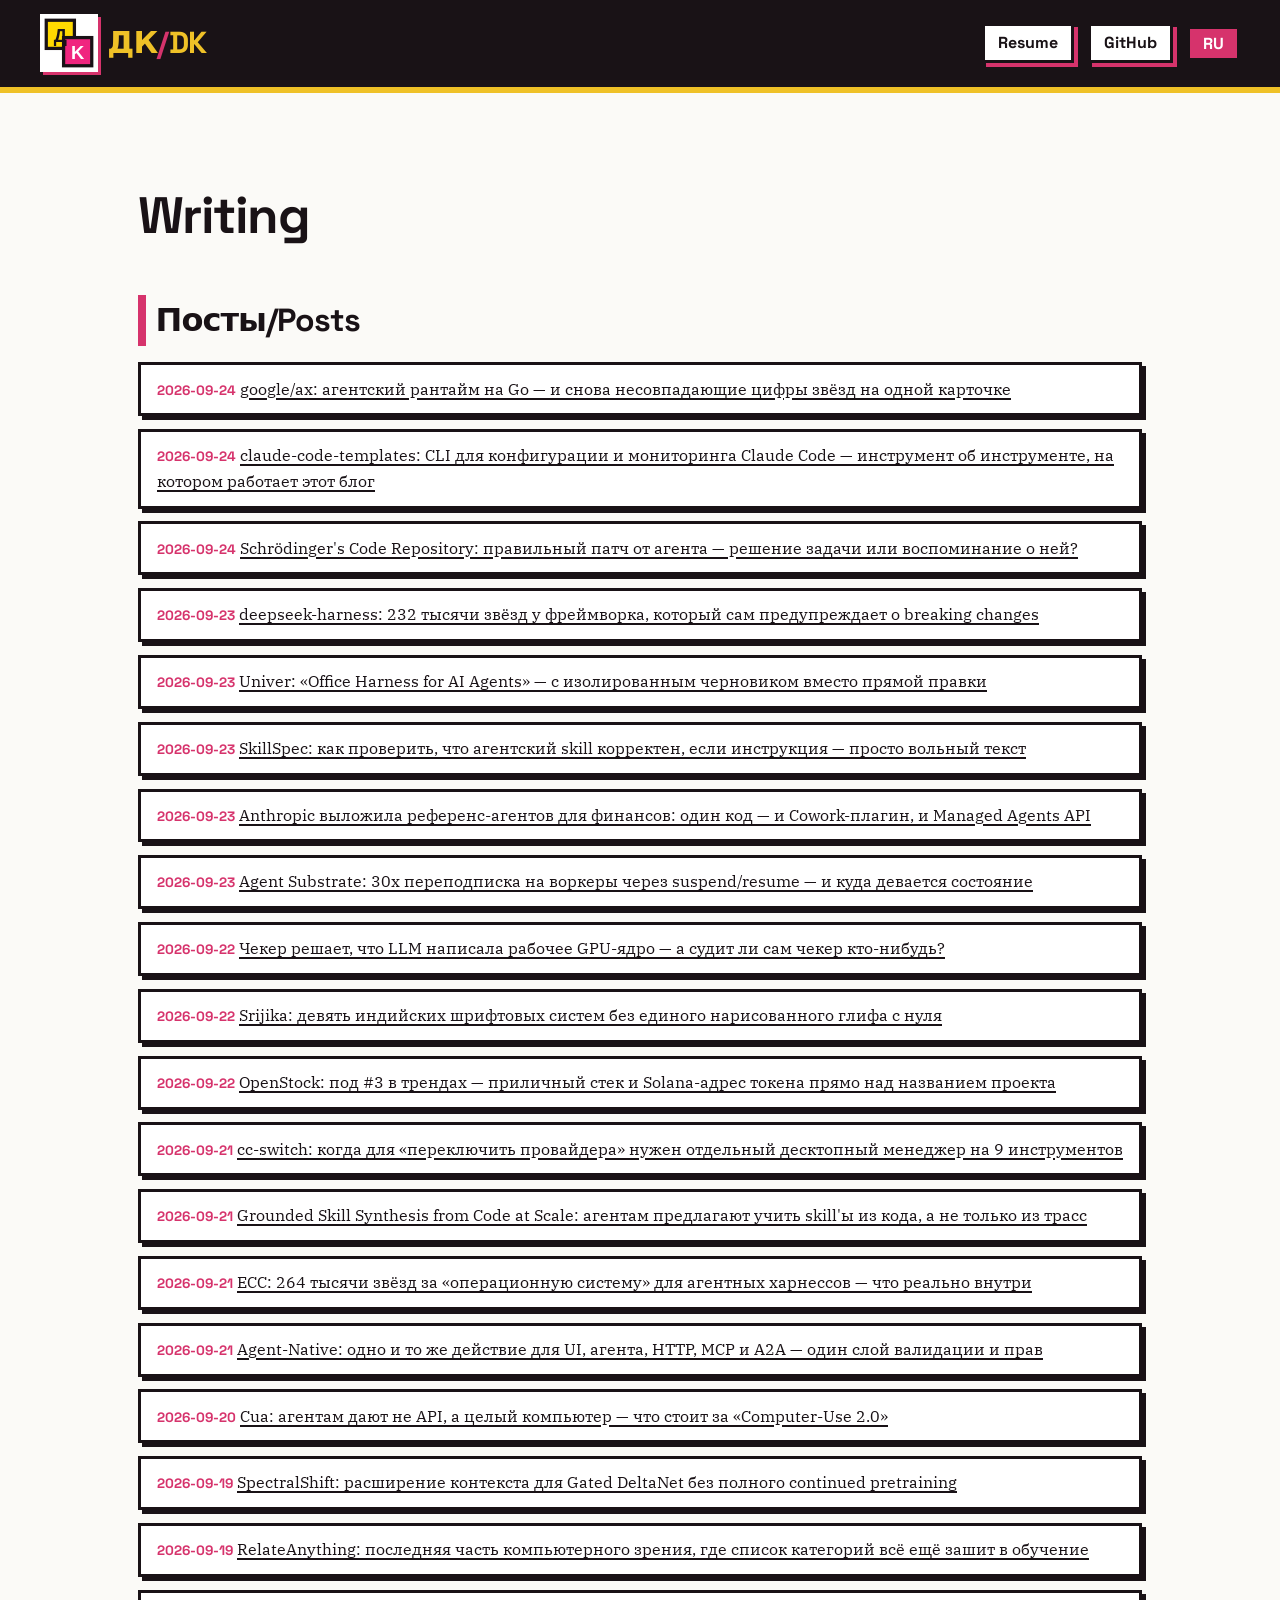
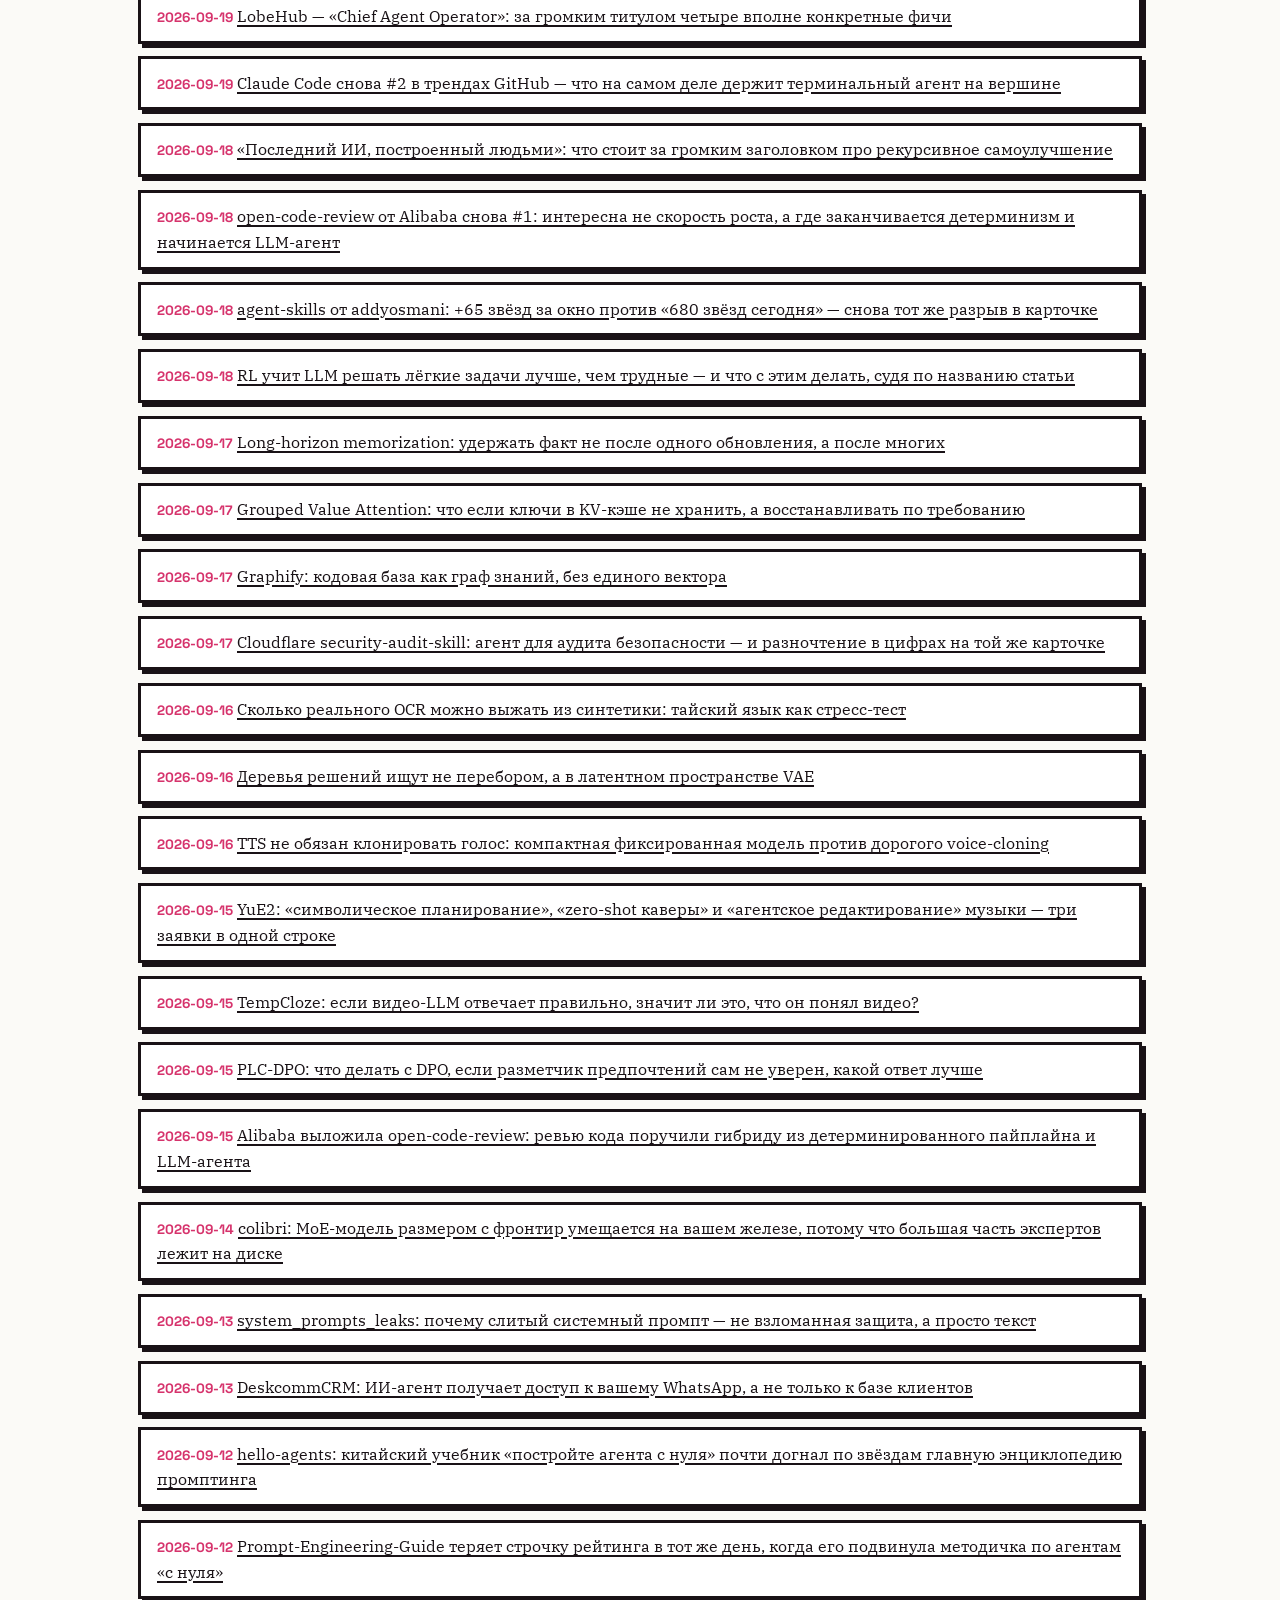
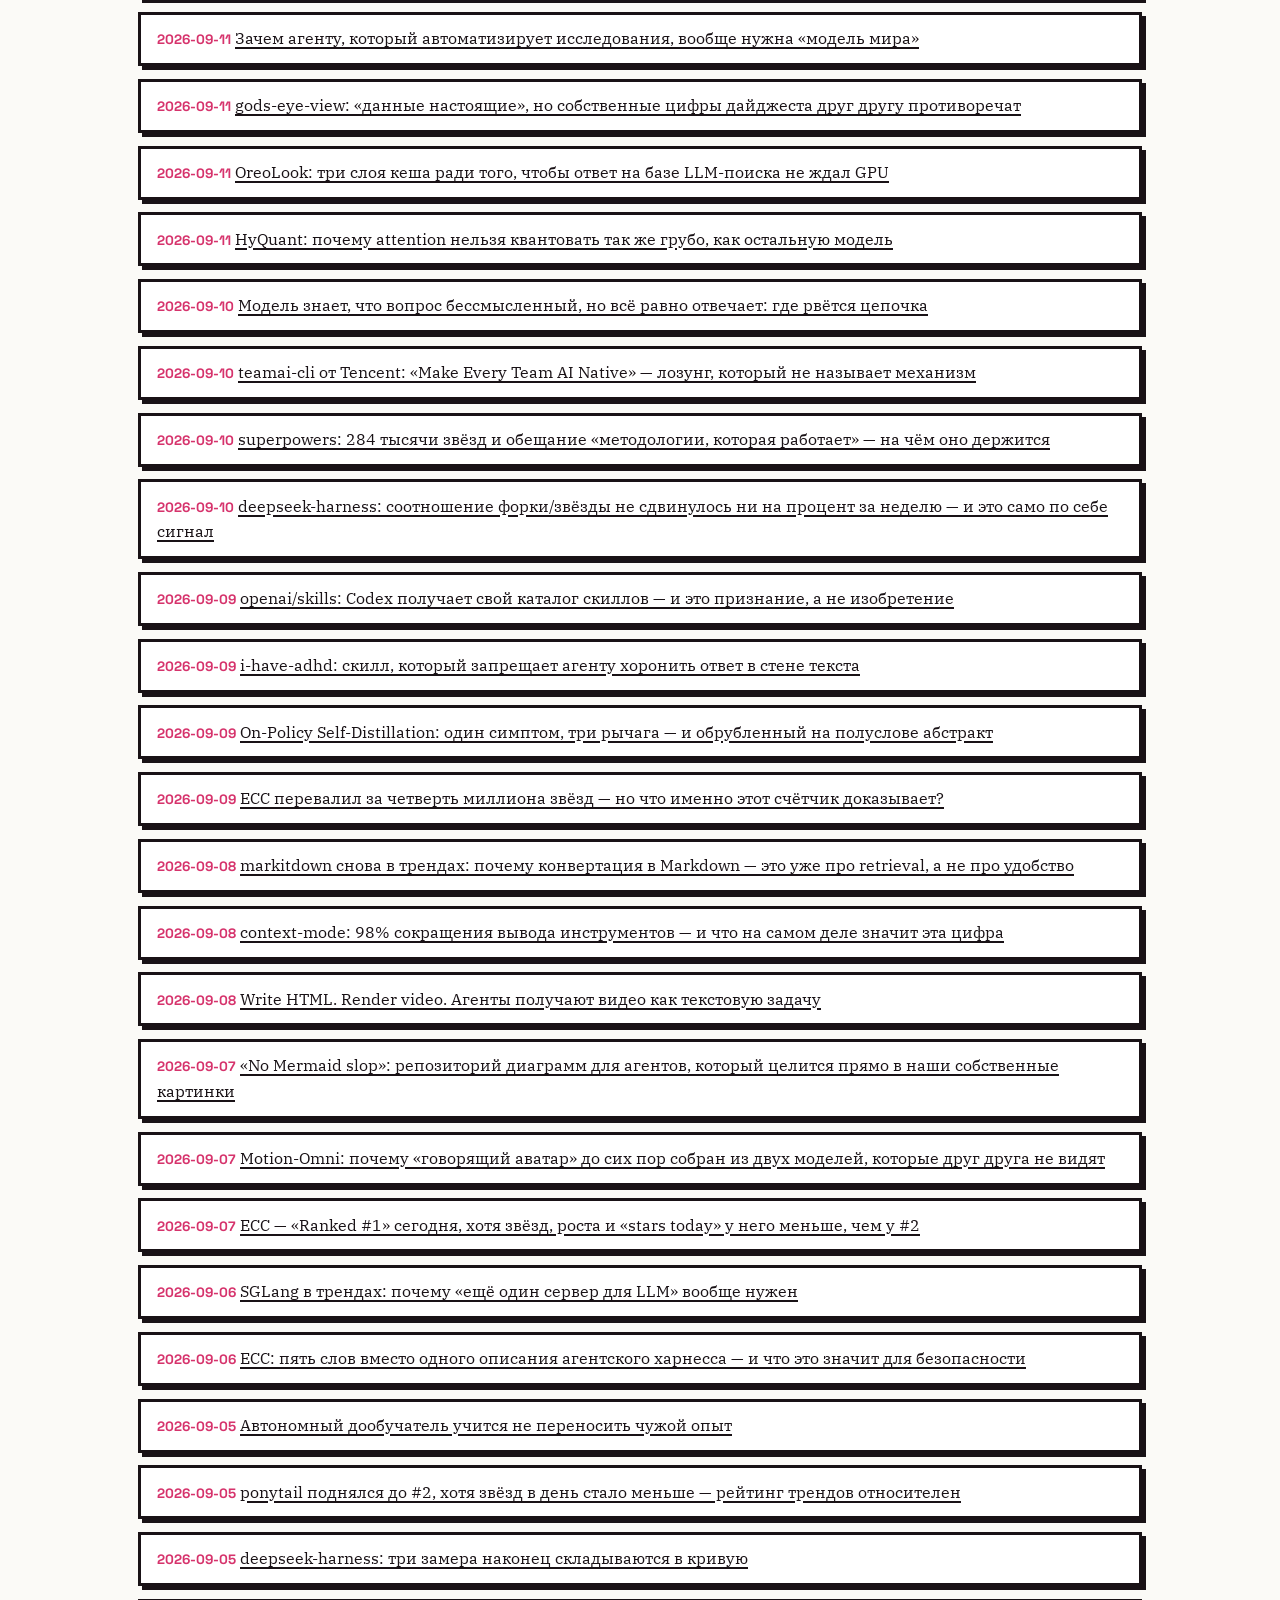
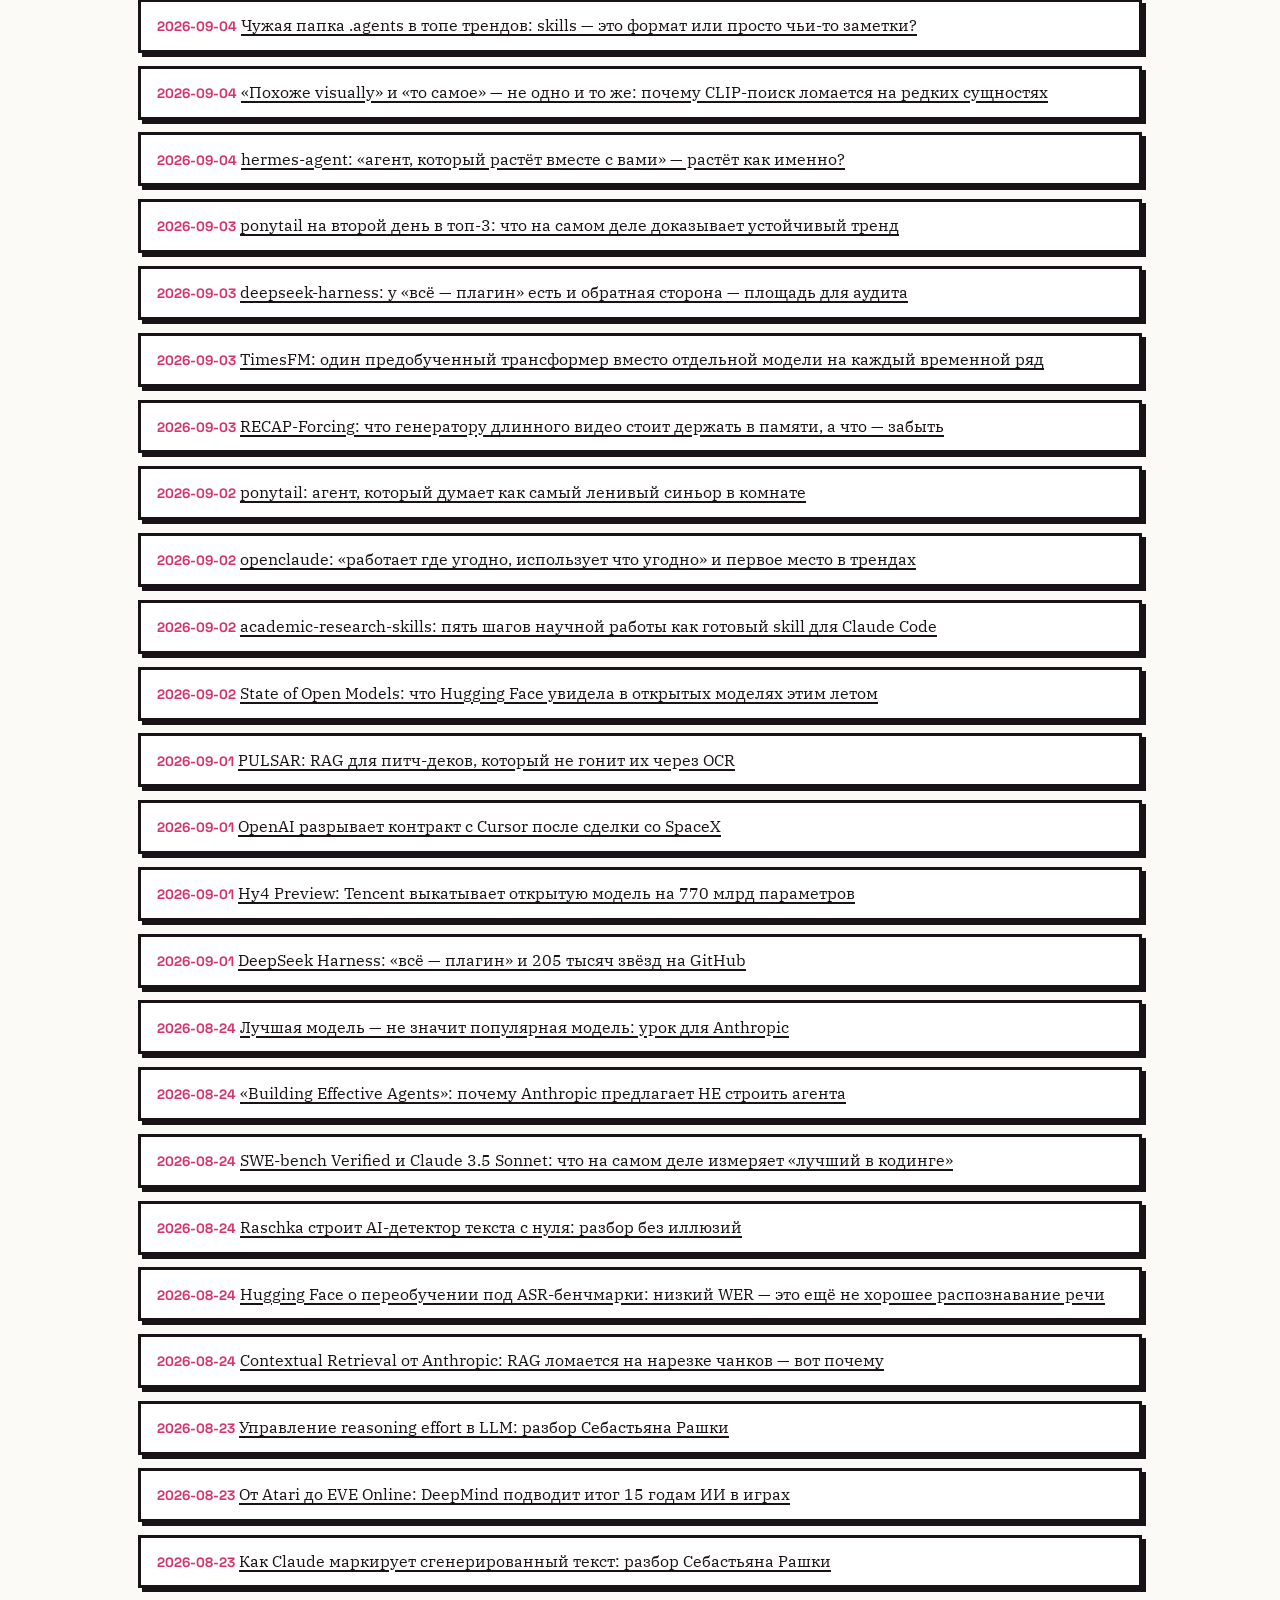
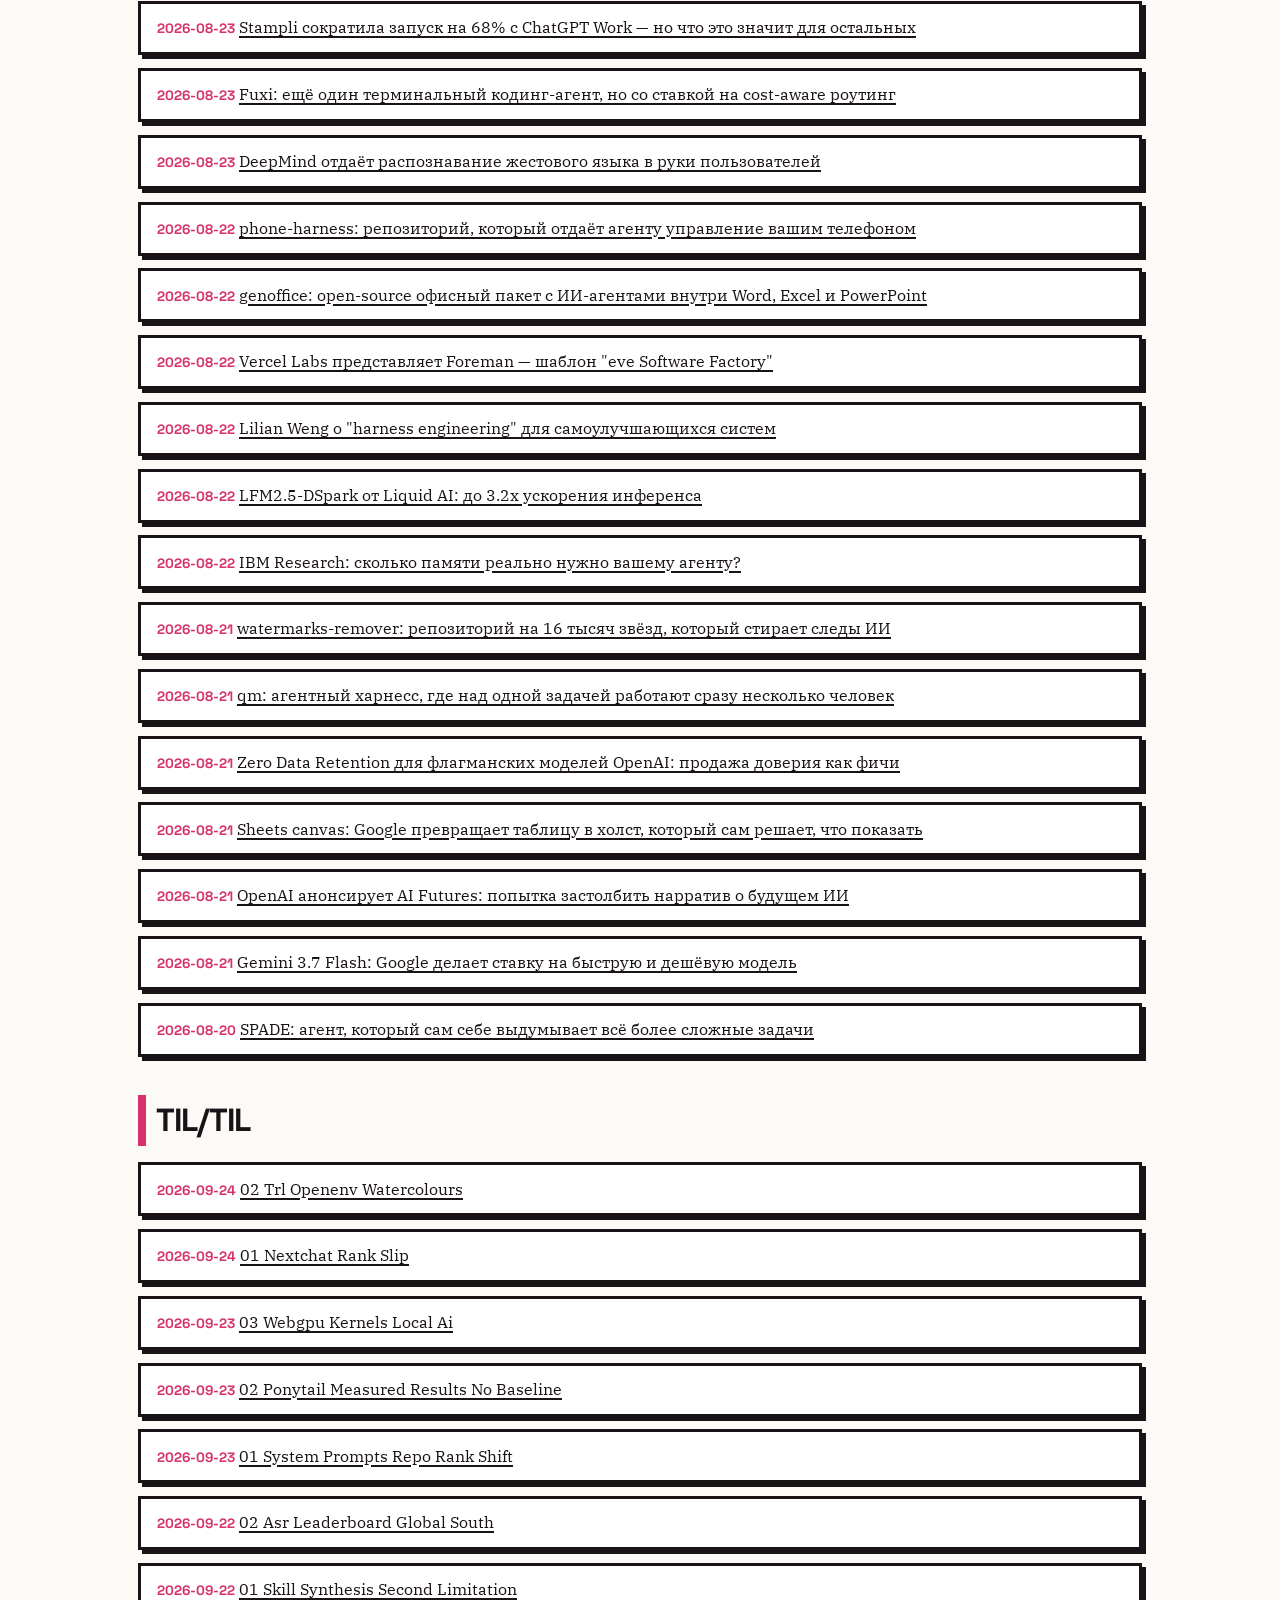
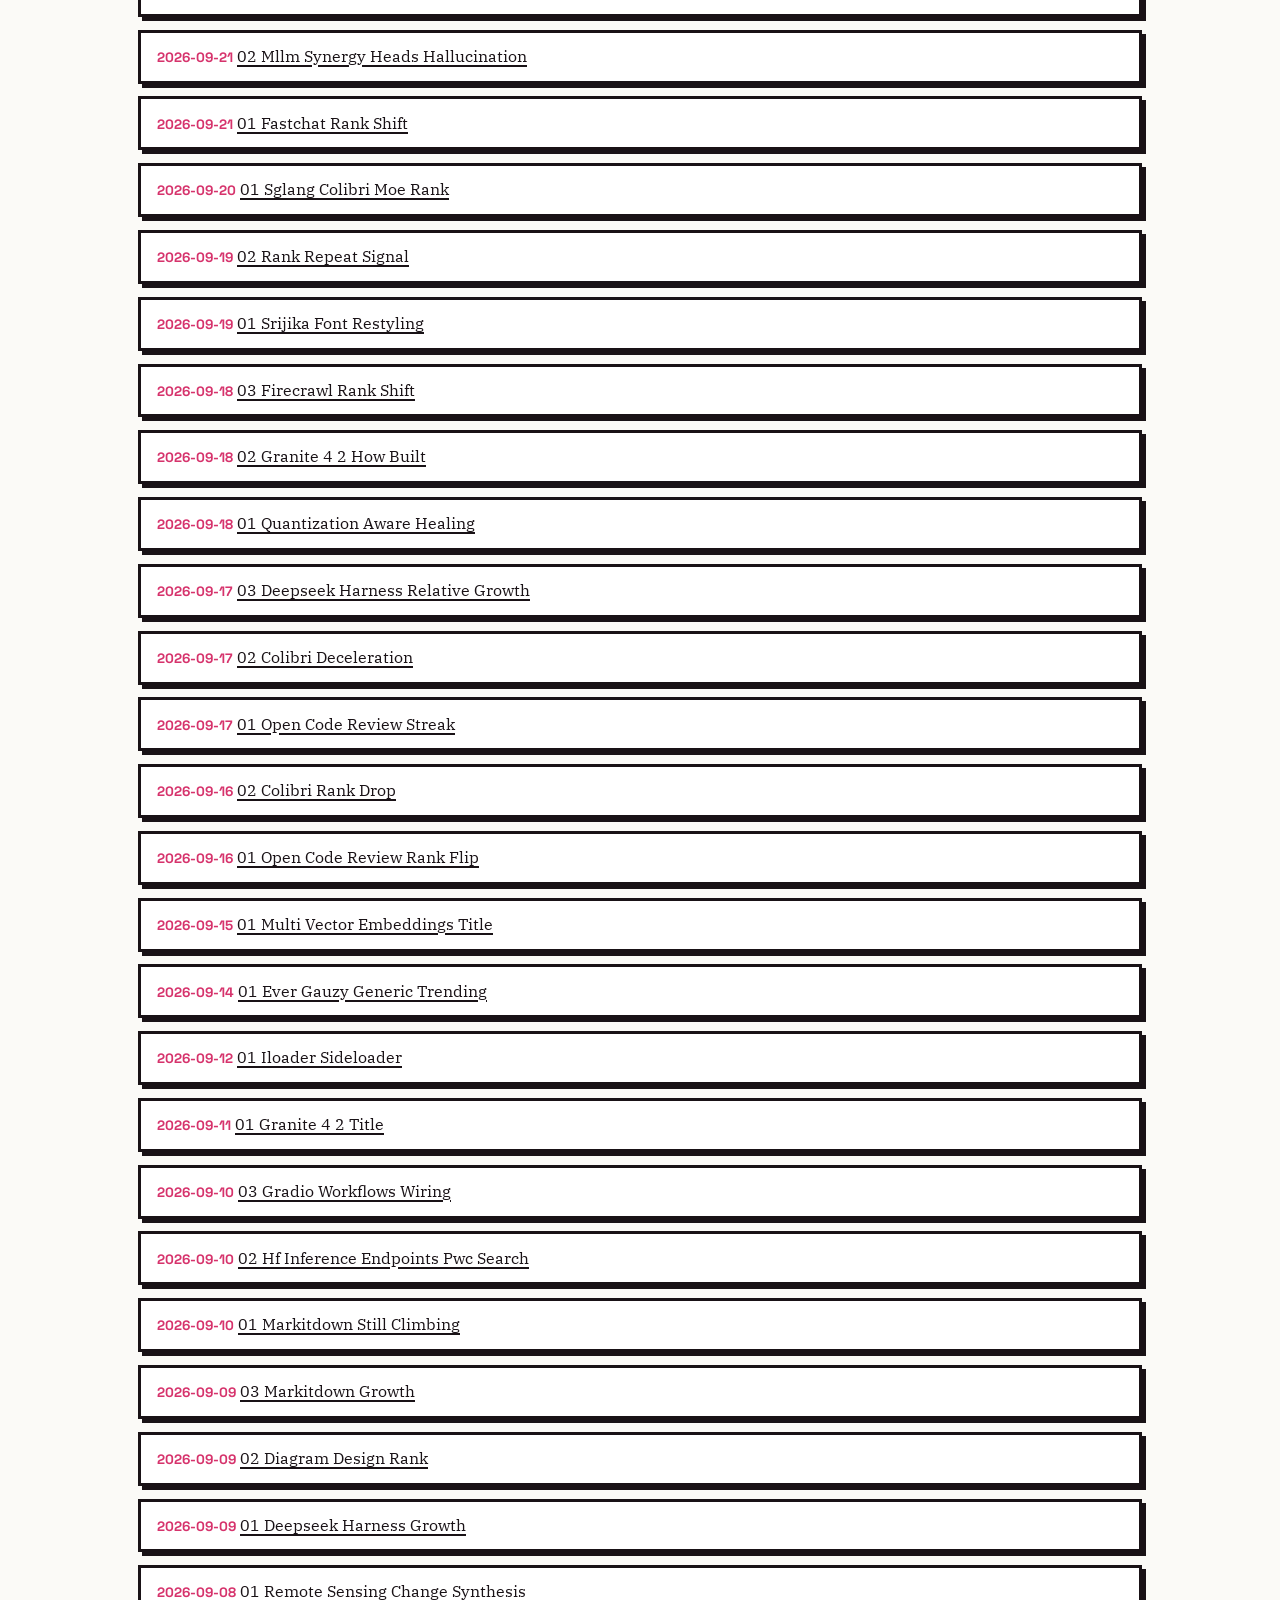
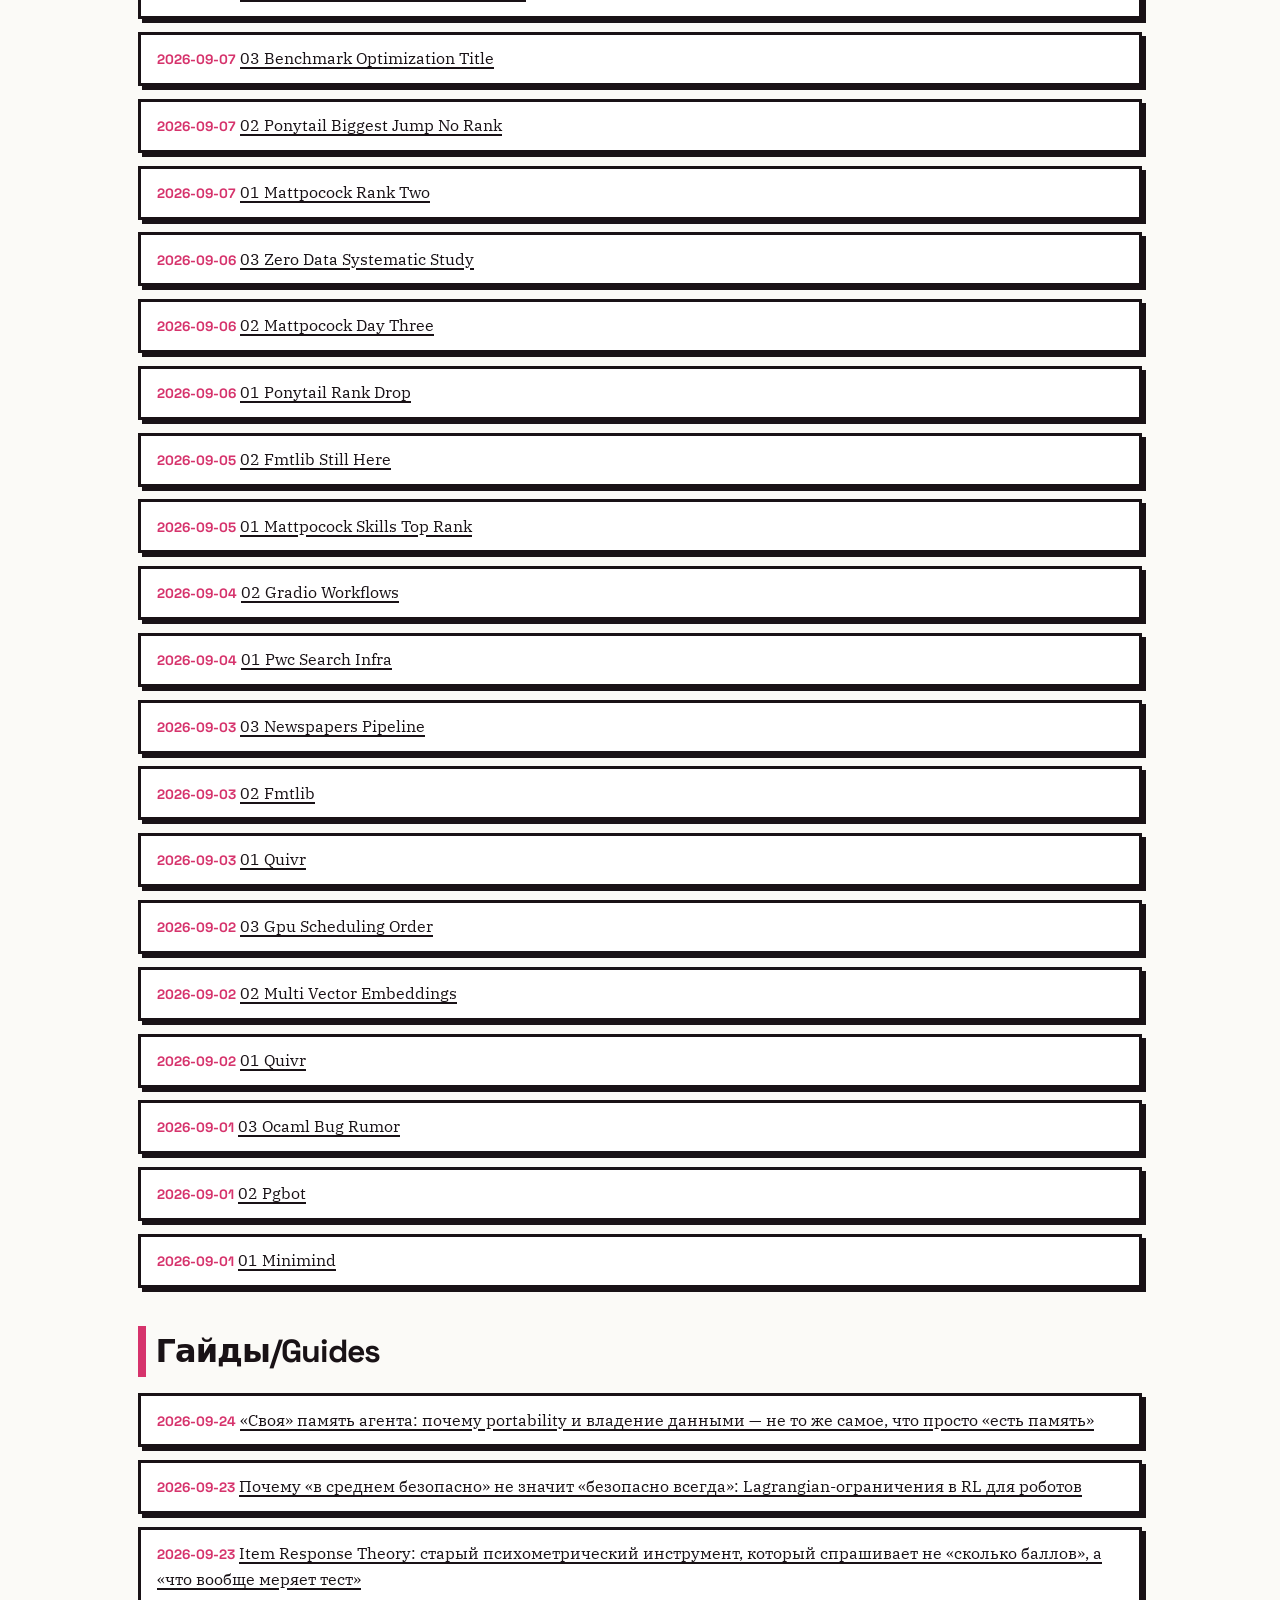
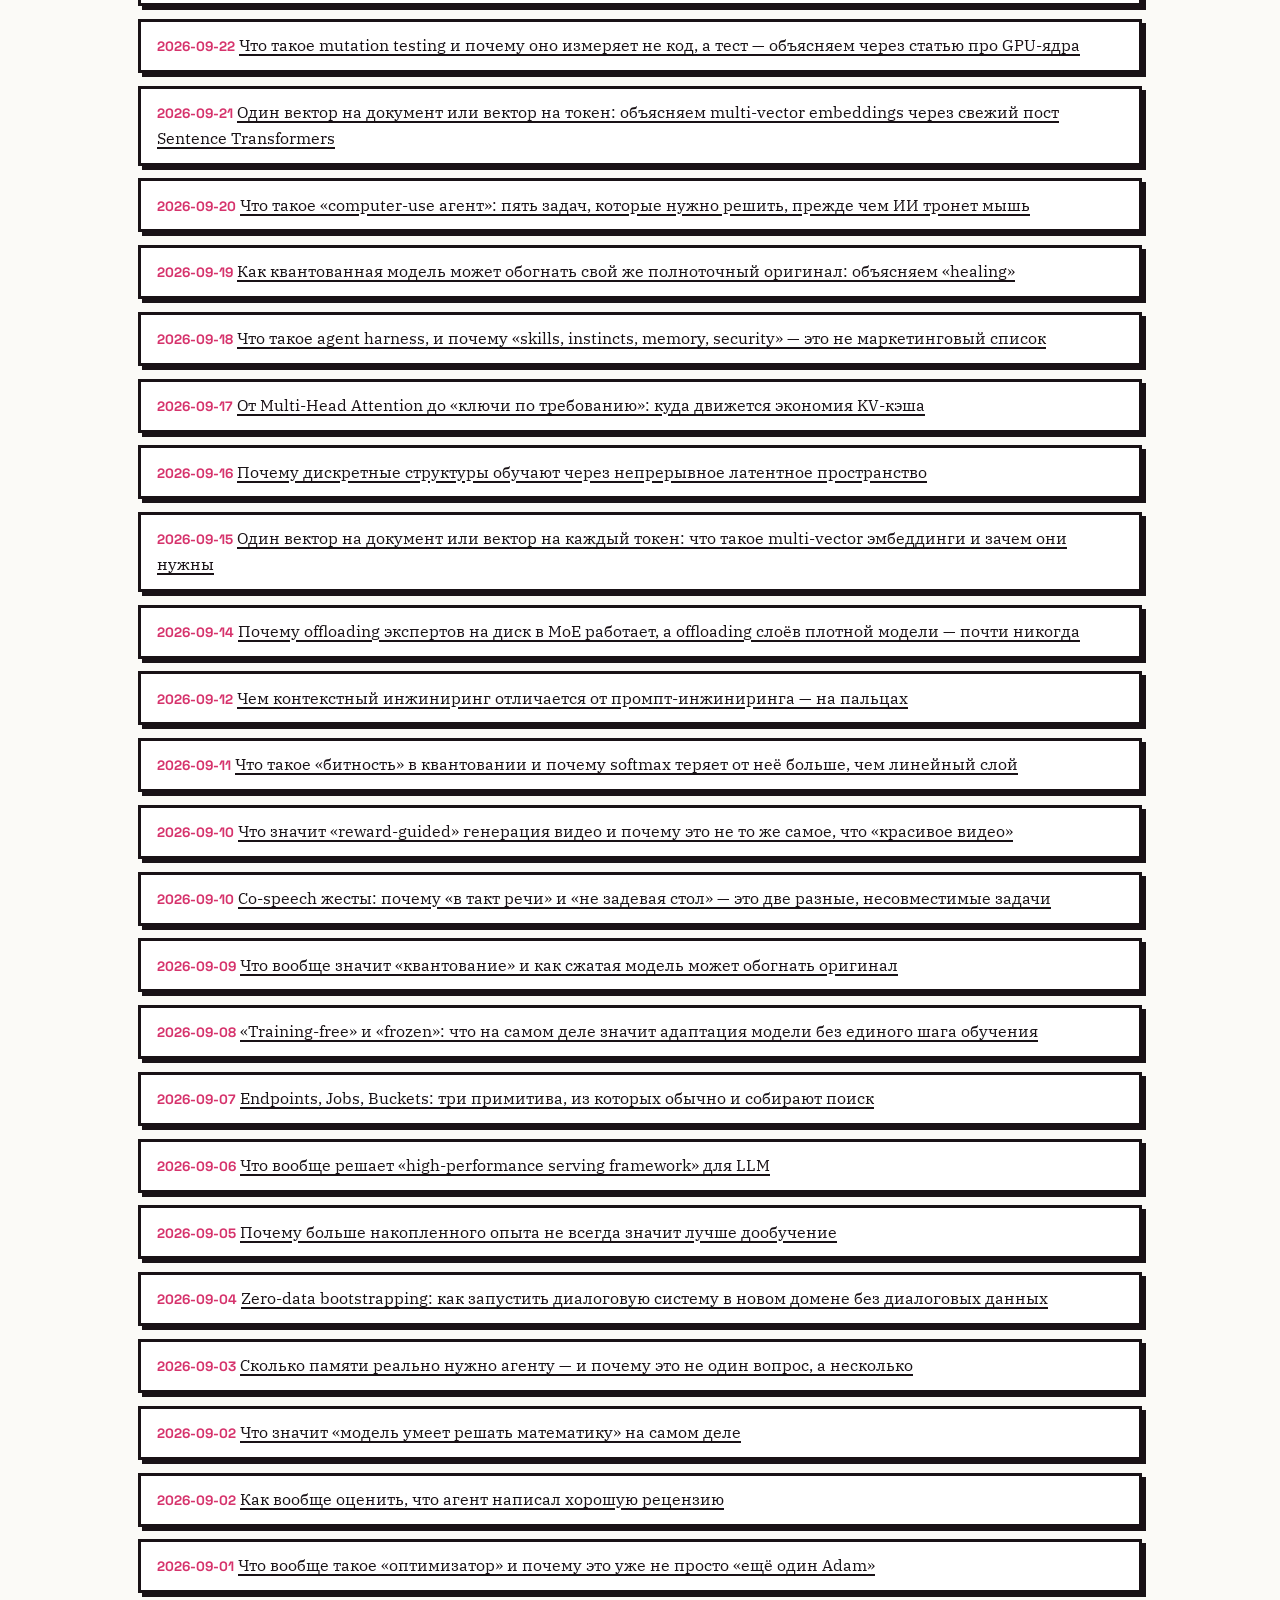
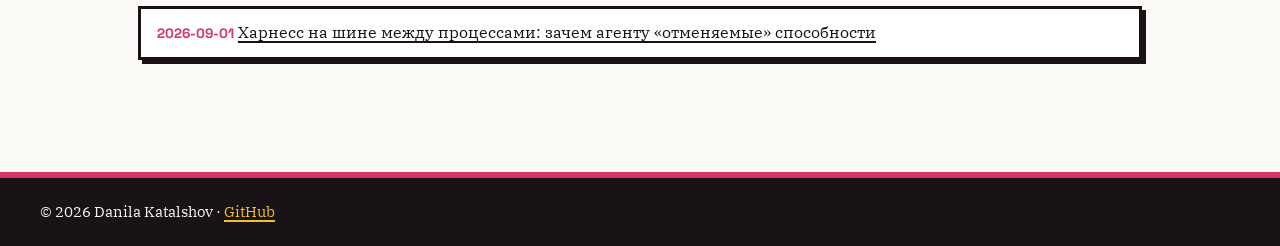
==== commit 6ce55d37: "site: refresh 2026-09-24" ====
--- a/publications.html
+++ b/publications.html
@@ -25,6 +25,18 @@
 <h2 class="section-title">Посты/Posts</h2>
 <ul class="pub-list">
 <li class="pub-item">
+  <span class="pub-date">2026-09-24</span>
+  <a href="https://github.com/ADanMan/agentic-frontier/blob/main/posts/2026-09-24/01-google-ax-agentic-orchestration/index.md">google/ax: агентский рантайм на Go — и снова несовпадающие цифры звёзд на одной карточке</a>
+</li>
+<li class="pub-item">
+  <span class="pub-date">2026-09-24</span>
+  <a href="https://github.com/ADanMan/agentic-frontier/blob/main/posts/2026-09-24/02-claude-code-templates-cli/index.md">claude-code-templates: CLI для конфигурации и мониторинга Claude Code — инструмент об инструменте, на котором работает этот блог</a>
+</li>
+<li class="pub-item">
+  <span class="pub-date">2026-09-24</span>
+  <a href="https://github.com/ADanMan/agentic-frontier/blob/main/posts/2026-09-24/03-schrodingers-code-repository/index.md">Schrödinger's Code Repository: правильный патч от агента — решение задачи или воспоминание о ней?</a>
+</li>
+<li class="pub-item">
   <span class="pub-date">2026-09-23</span>
   <a href="https://github.com/ADanMan/agentic-frontier/blob/main/posts/2026-09-23/02-deepseek-harness-everything-is-a-plugin/index.md">deepseek-harness: 232 тысячи звёзд у фреймворка, который сам предупреждает о breaking changes</a>
 </li>
@@ -428,6 +440,14 @@
 <h2 class="section-title">TIL/TIL</h2>
 <ul class="pub-list">
 <li class="pub-item">
+  <span class="pub-date">2026-09-24</span>
+  <a href="https://github.com/ADanMan/agentic-frontier/blob/main/til/2026-09-24/02-trl-openenv-watercolours/index.md">02 Trl Openenv Watercolours</a>
+</li>
+<li class="pub-item">
+  <span class="pub-date">2026-09-24</span>
+  <a href="https://github.com/ADanMan/agentic-frontier/blob/main/til/2026-09-24/01-nextchat-rank-slip/index.md">01 Nextchat Rank Slip</a>
+</li>
+<li class="pub-item">
   <span class="pub-date">2026-09-23</span>
   <a href="https://github.com/ADanMan/agentic-frontier/blob/main/til/2026-09-23/03-webgpu-kernels-local-ai/index.md">03 Webgpu Kernels Local Ai</a>
 </li>
@@ -622,6 +642,10 @@
 </ul>
 <h2 class="section-title">Гайды/Guides</h2>
 <ul class="pub-list">
+<li class="pub-item">
+  <span class="pub-date">2026-09-24</span>
+  <a href="https://github.com/ADanMan/agentic-frontier/blob/main/guides/2026-09-24/01-own-your-agent-memory/index.md">«Своя» память агента: почему portability и владение данными — не то же самое, что просто «есть память»</a>
+</li>
 <li class="pub-item">
   <span class="pub-date">2026-09-23</span>
   <a href="https://github.com/ADanMan/agentic-frontier/blob/main/guides/2026-09-23/02-lagrangian-safe-rl-for-vla/index.md">Почему «в среднем безопасно» не значит «безопасно всегда»: Lagrangian-ограничения в RL для роботов</a>
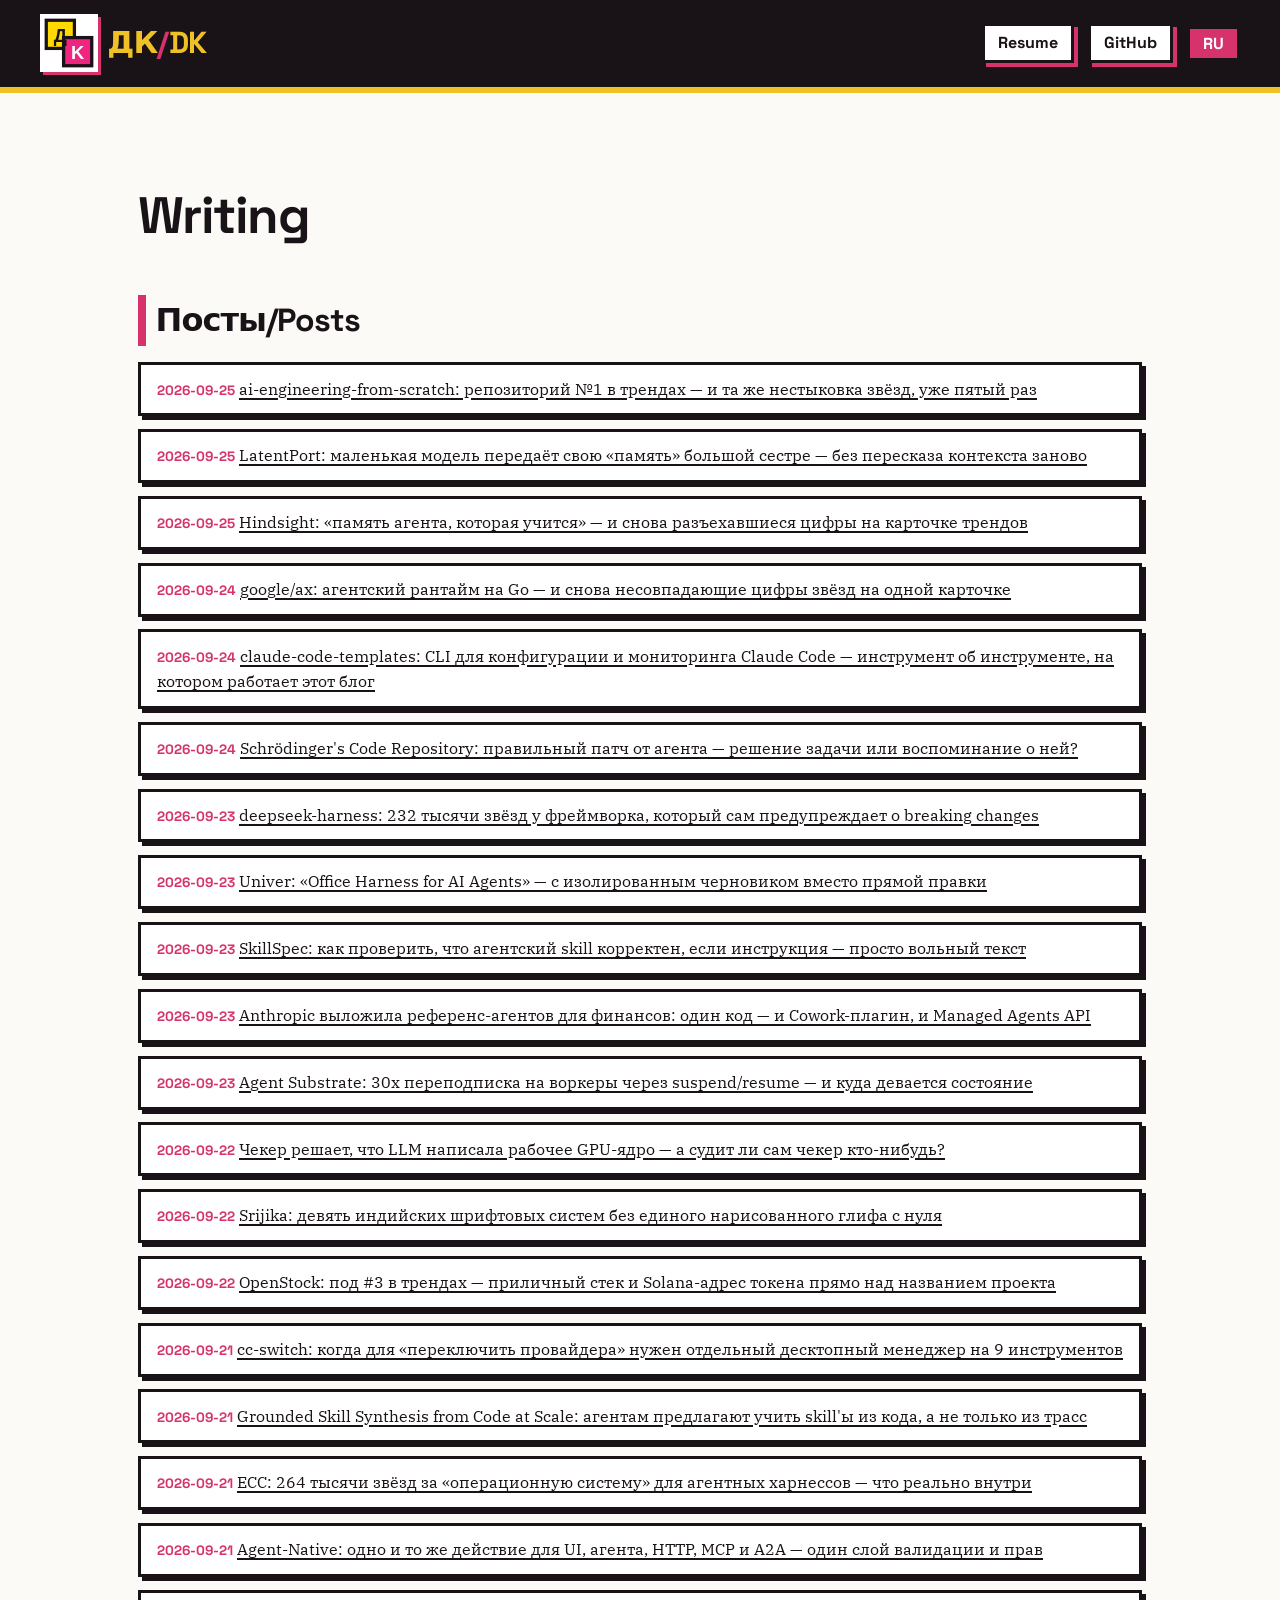
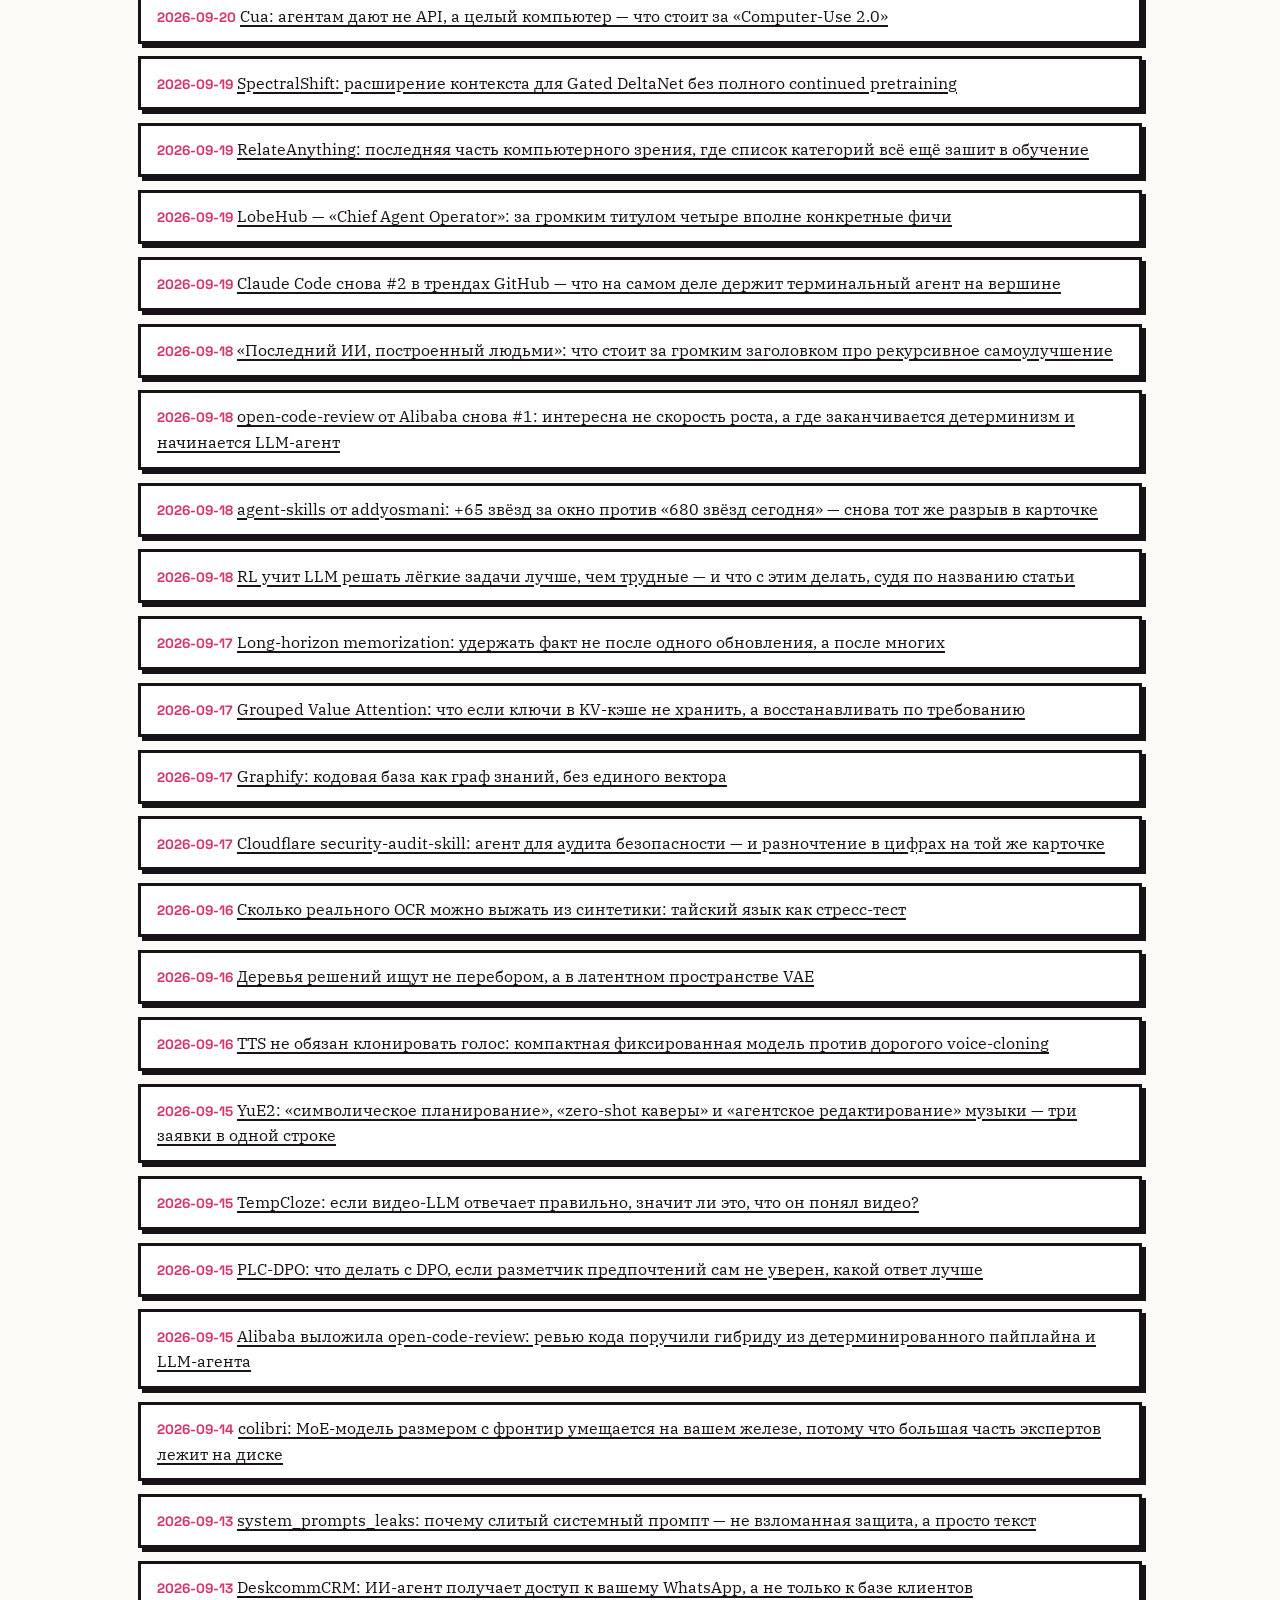
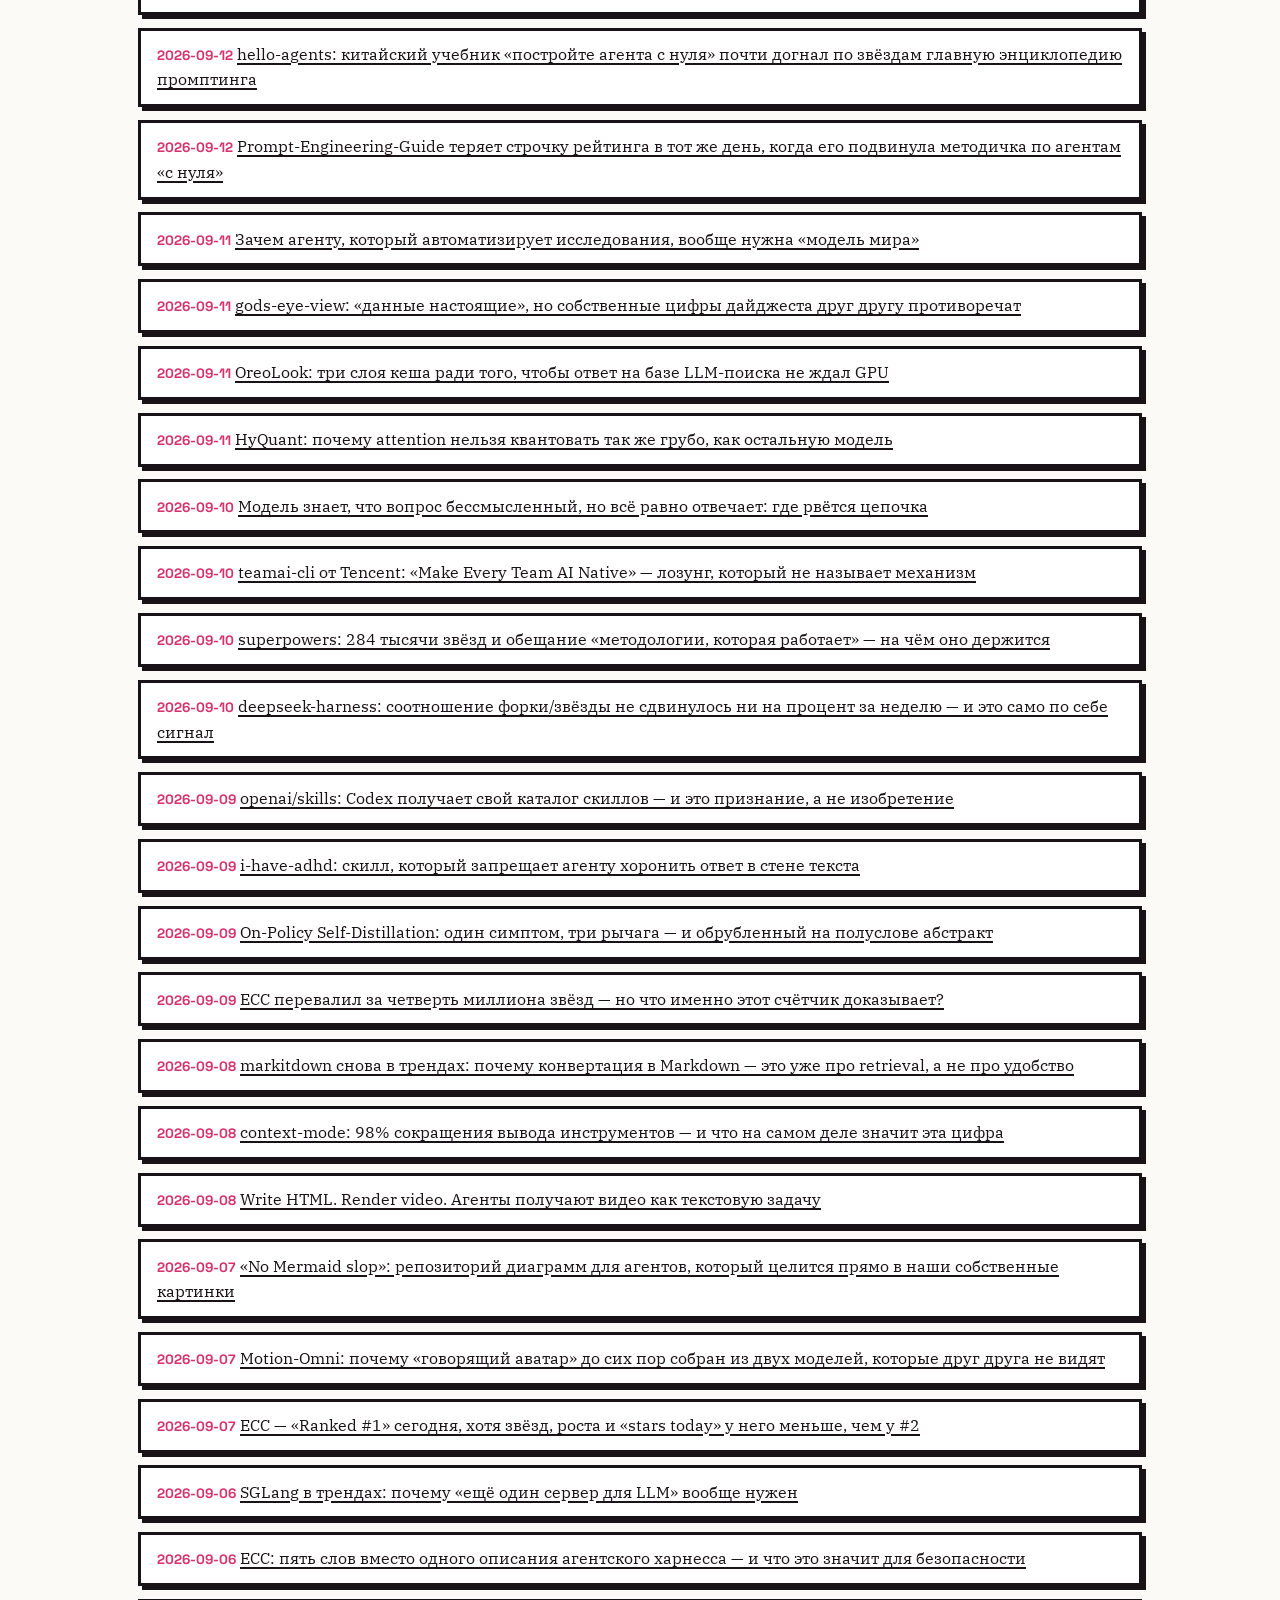
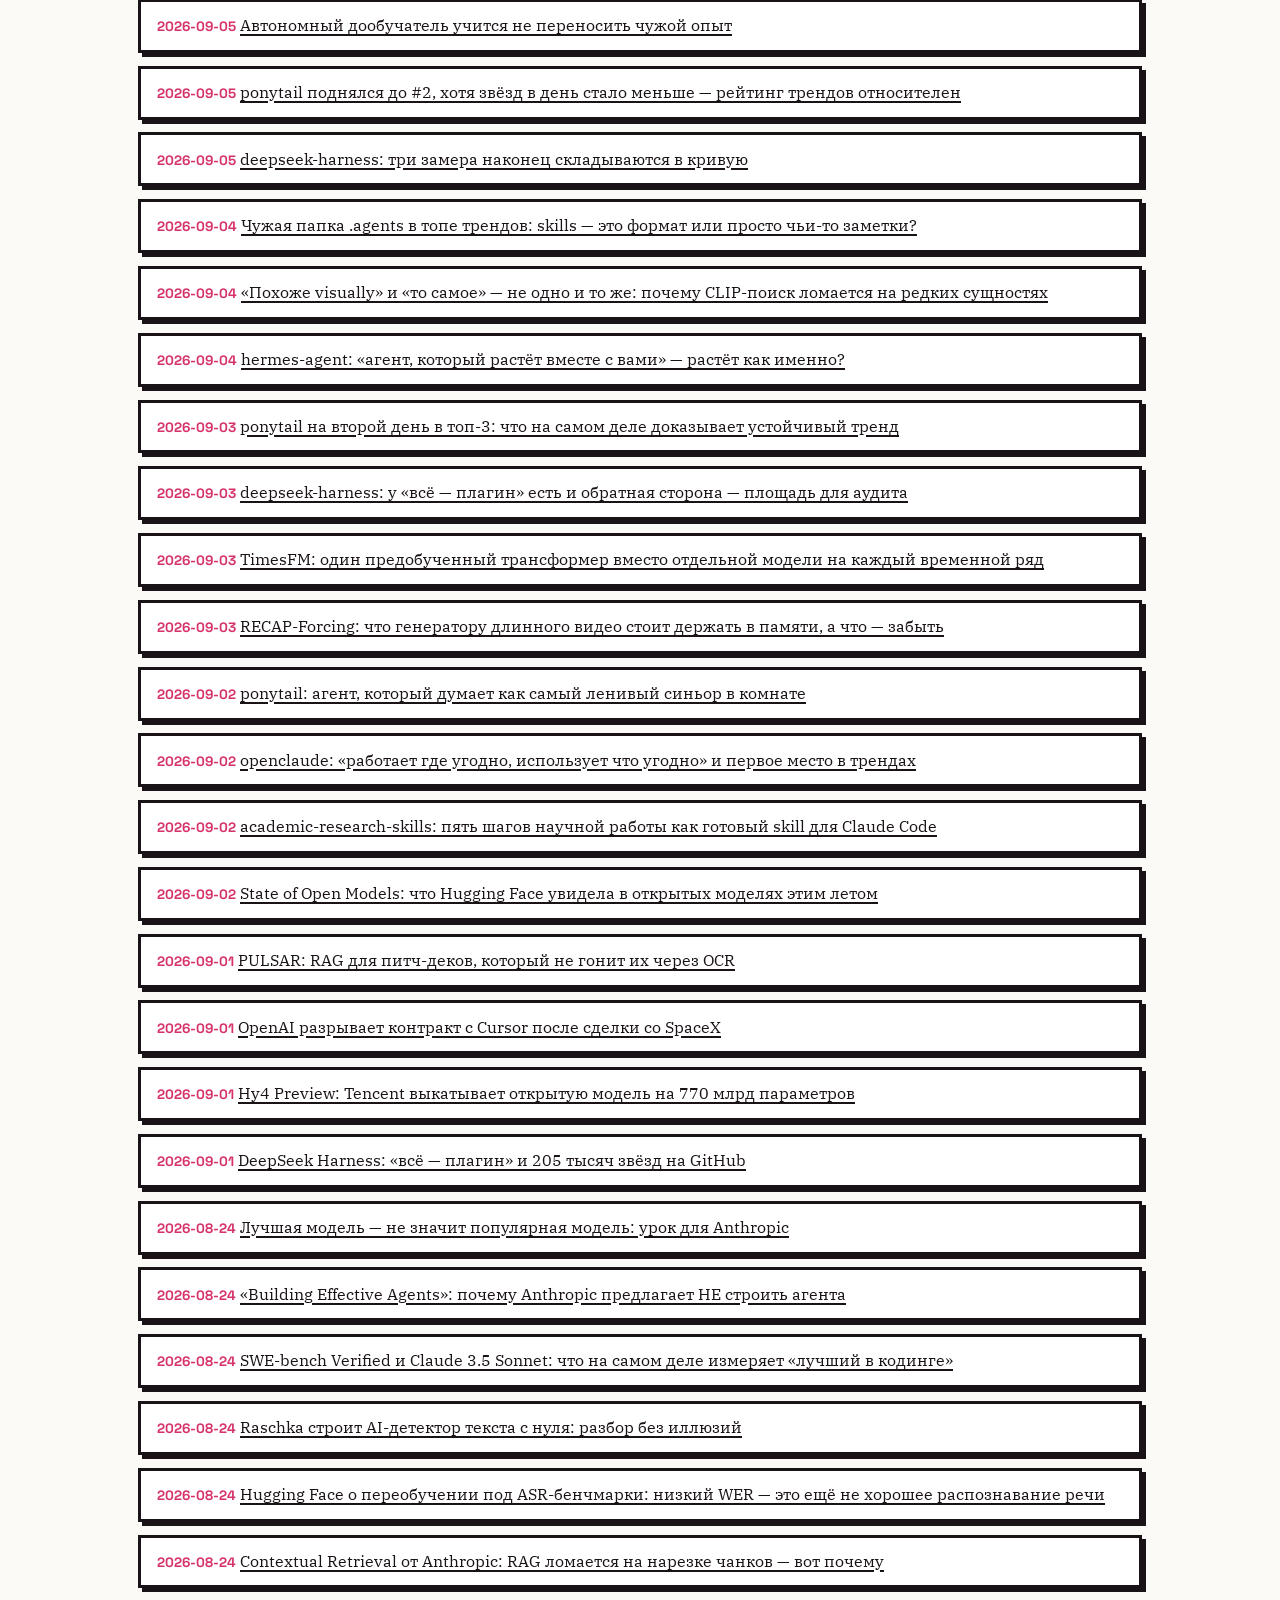
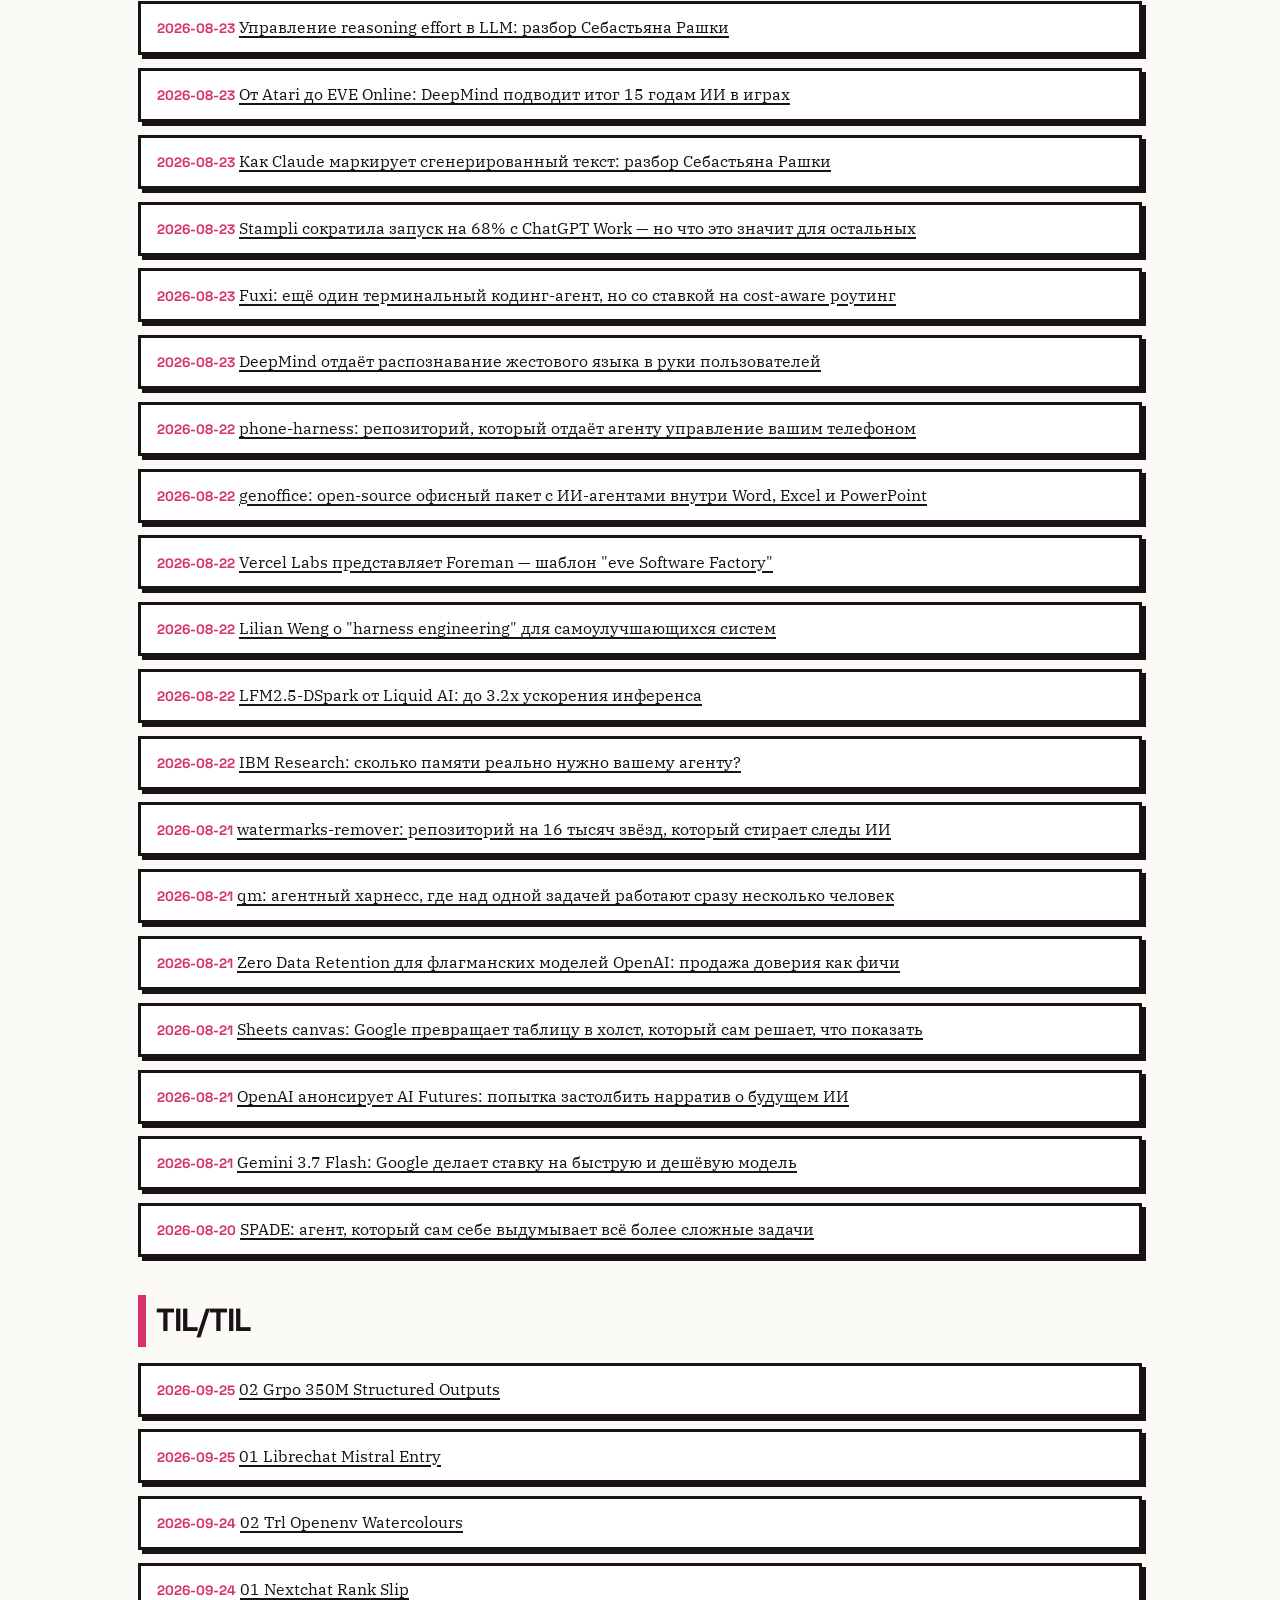
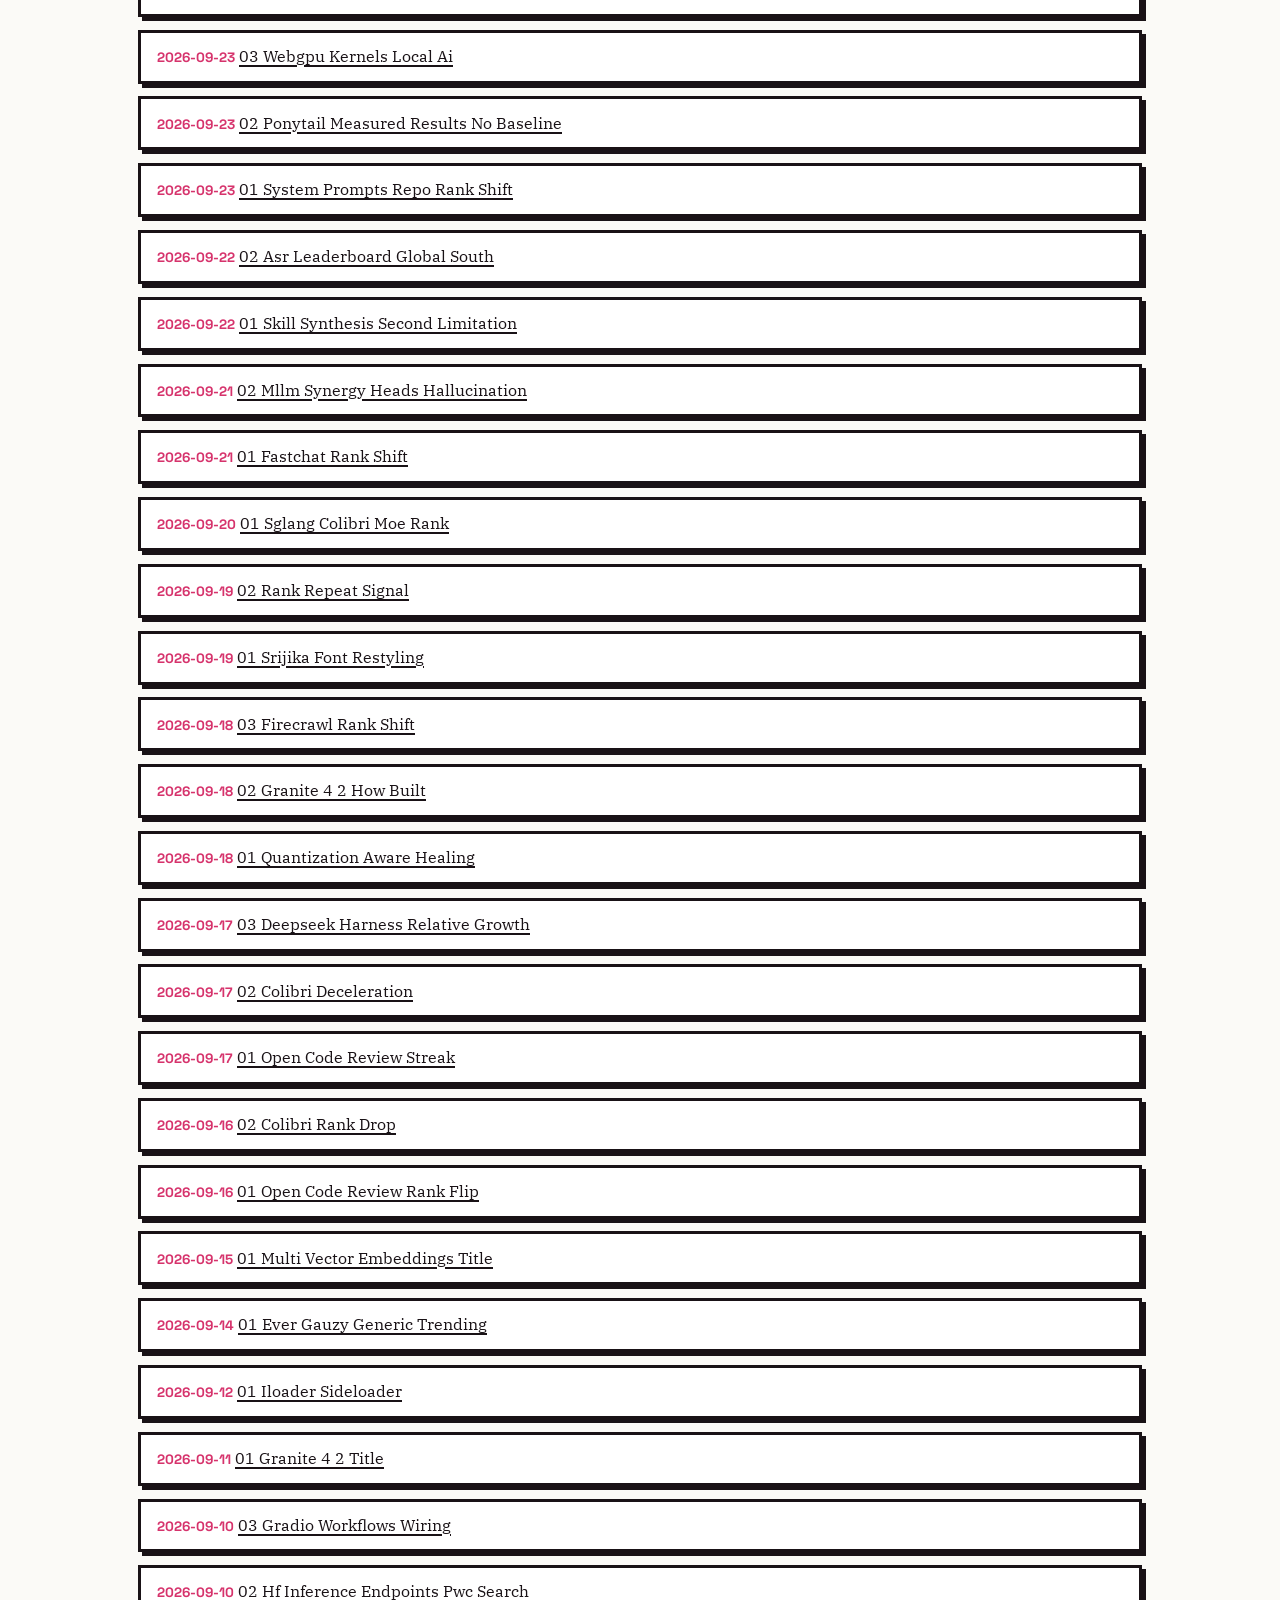
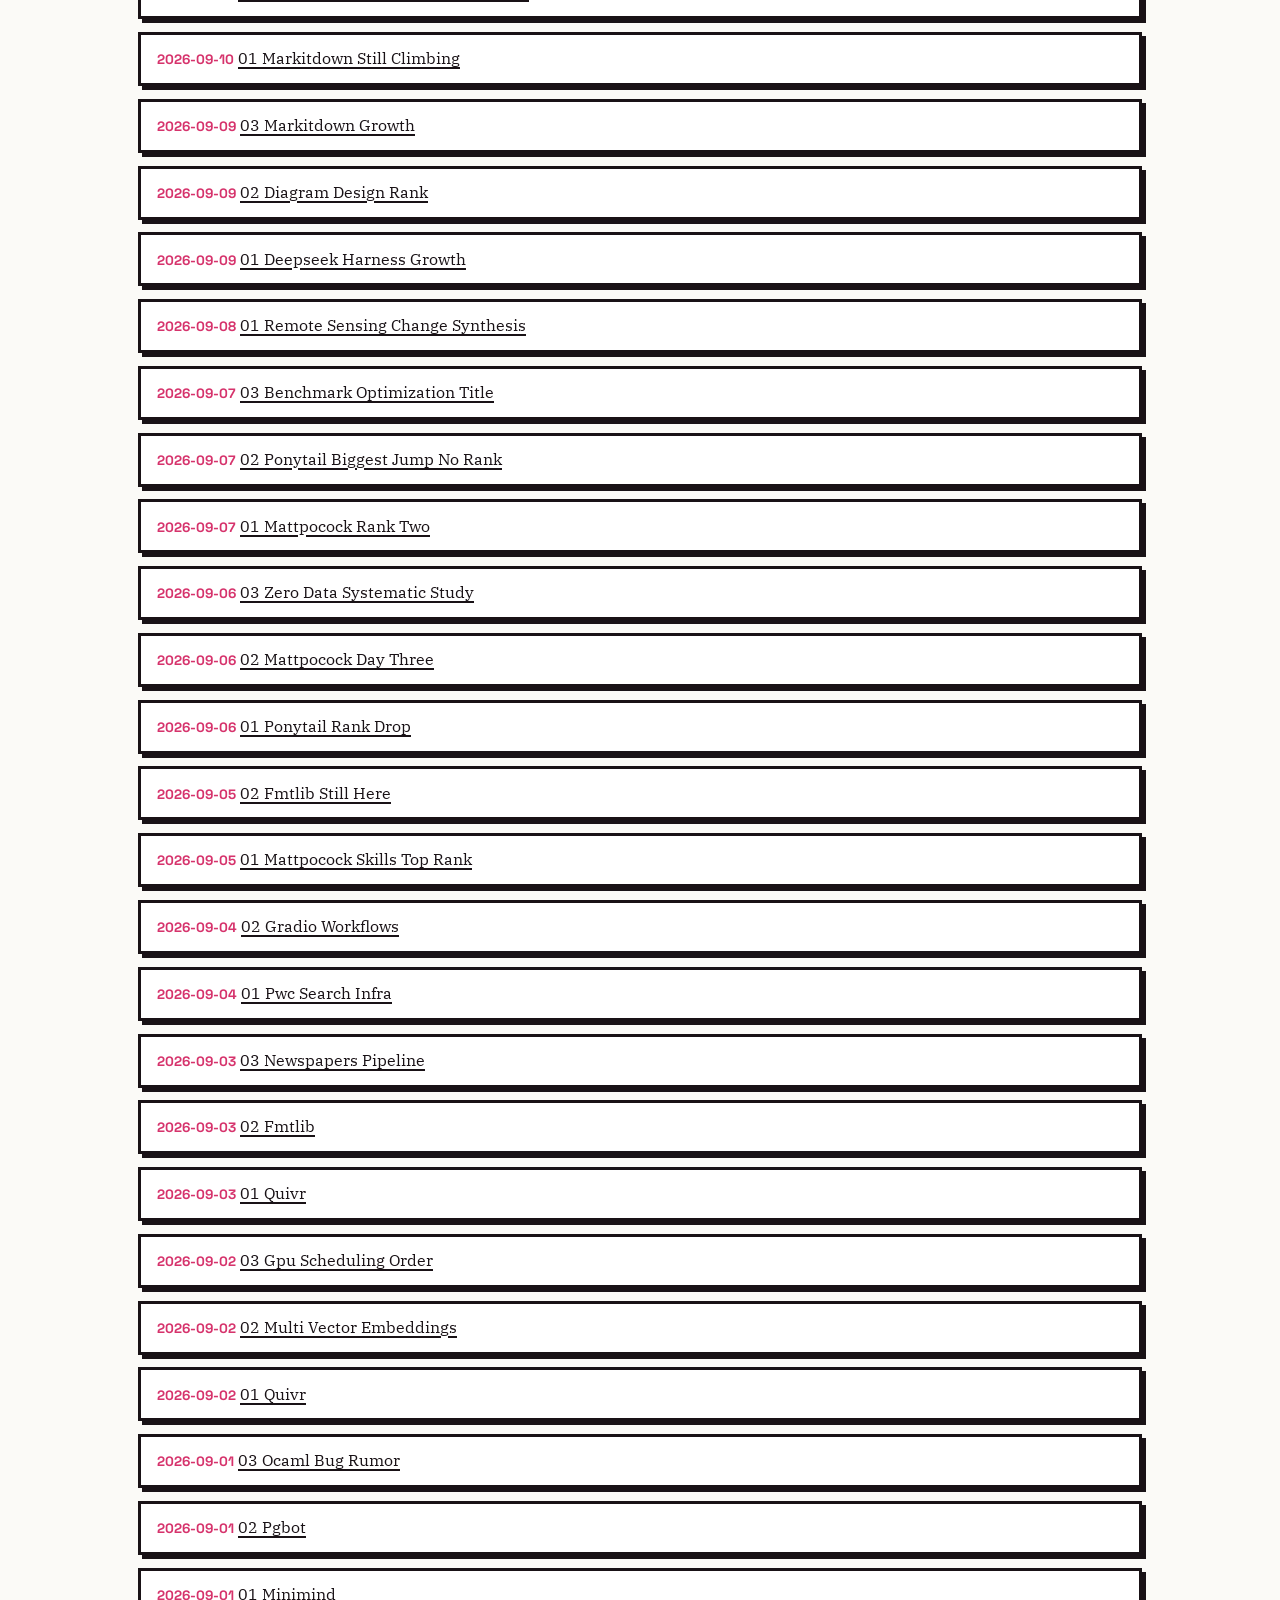
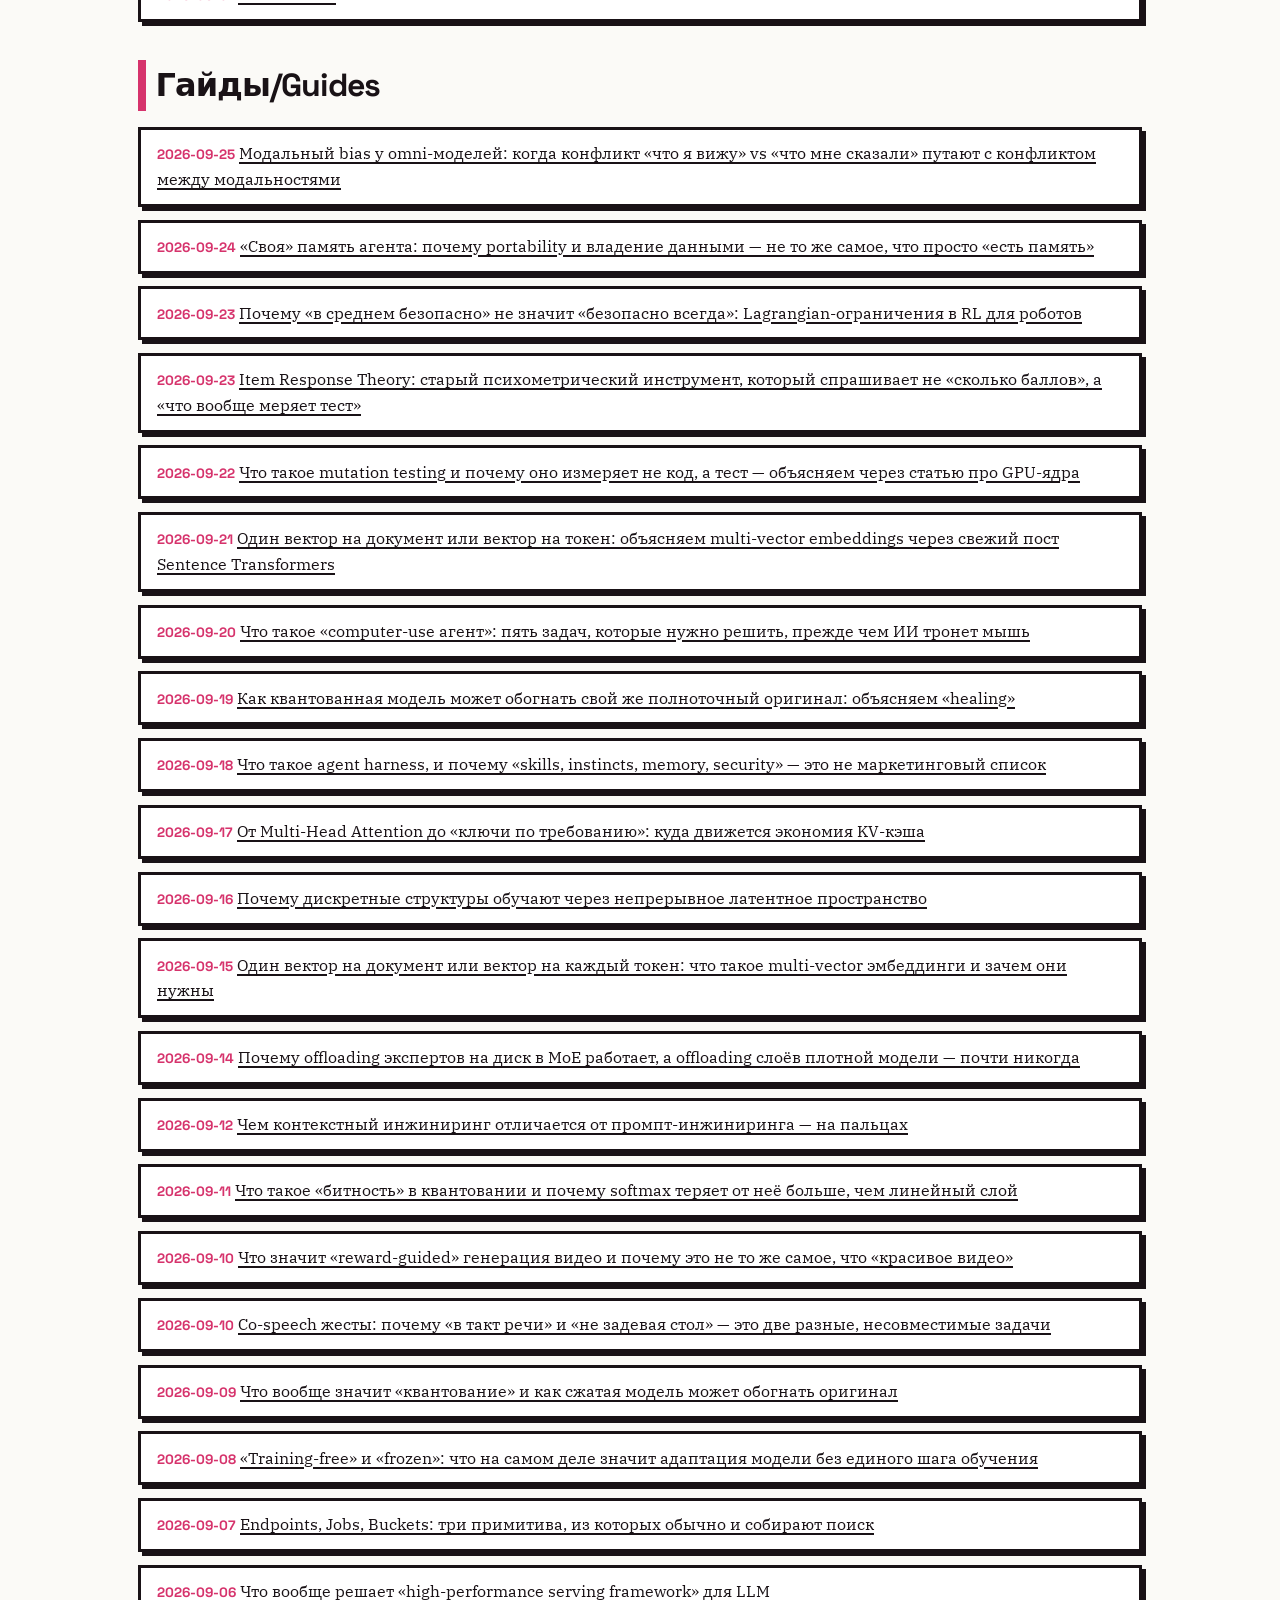
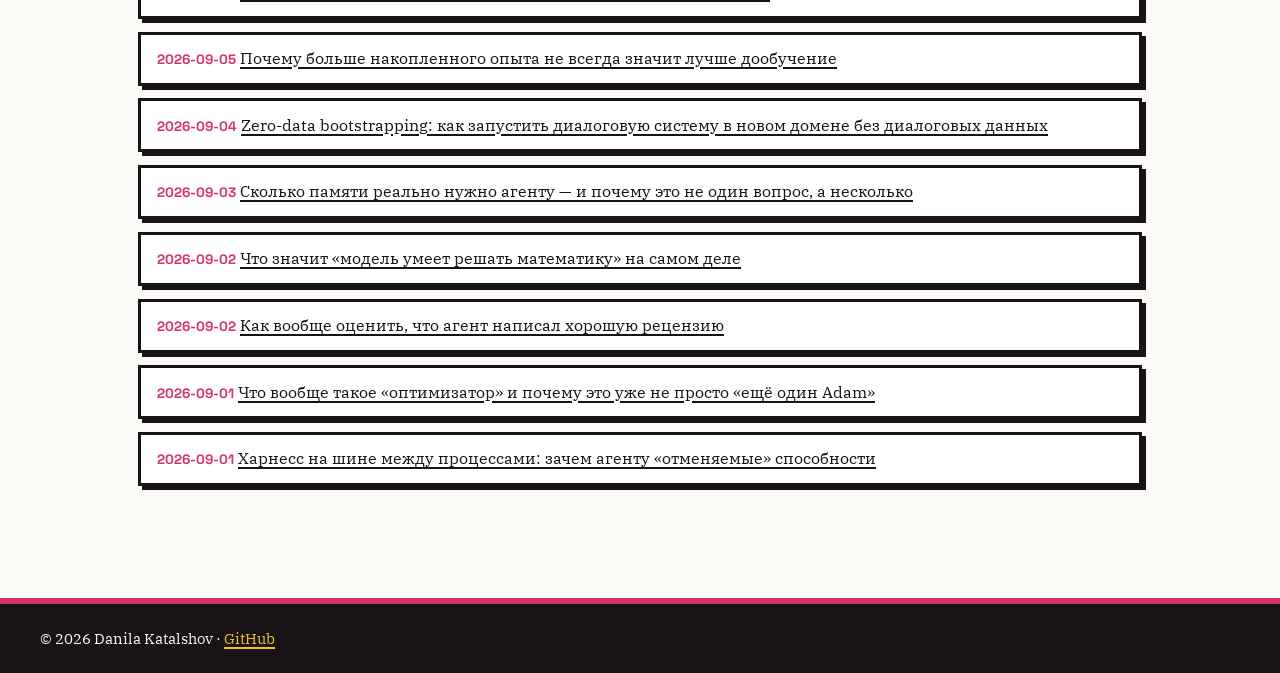
==== commit 95109036: "site: refresh 2026-09-25" ====
--- a/publications.html
+++ b/publications.html
@@ -25,6 +25,18 @@
 <h2 class="section-title">Посты/Posts</h2>
 <ul class="pub-list">
 <li class="pub-item">
+  <span class="pub-date">2026-09-25</span>
+  <a href="https://github.com/ADanMan/agentic-frontier/blob/main/posts/2026-09-25/03-ai-engineering-from-scratch/index.md">ai-engineering-from-scratch: репозиторий №1 в трендах — и та же нестыковка звёзд, уже пятый раз</a>
+</li>
+<li class="pub-item">
+  <span class="pub-date">2026-09-25</span>
+  <a href="https://github.com/ADanMan/agentic-frontier/blob/main/posts/2026-09-25/02-latentport-cross-model-memory-handoff/index.md">LatentPort: маленькая модель передаёт свою «память» большой сестре — без пересказа контекста заново</a>
+</li>
+<li class="pub-item">
+  <span class="pub-date">2026-09-25</span>
+  <a href="https://github.com/ADanMan/agentic-frontier/blob/main/posts/2026-09-25/01-hindsight-agent-memory-that-learns/index.md">Hindsight: «память агента, которая учится» — и снова разъехавшиеся цифры на карточке трендов</a>
+</li>
+<li class="pub-item">
   <span class="pub-date">2026-09-24</span>
   <a href="https://github.com/ADanMan/agentic-frontier/blob/main/posts/2026-09-24/01-google-ax-agentic-orchestration/index.md">google/ax: агентский рантайм на Go — и снова несовпадающие цифры звёзд на одной карточке</a>
 </li>
@@ -440,6 +452,14 @@
 <h2 class="section-title">TIL/TIL</h2>
 <ul class="pub-list">
 <li class="pub-item">
+  <span class="pub-date">2026-09-25</span>
+  <a href="https://github.com/ADanMan/agentic-frontier/blob/main/til/2026-09-25/02-grpo-350m-structured-outputs/index.md">02 Grpo 350M Structured Outputs</a>
+</li>
+<li class="pub-item">
+  <span class="pub-date">2026-09-25</span>
+  <a href="https://github.com/ADanMan/agentic-frontier/blob/main/til/2026-09-25/01-librechat-mistral-entry/index.md">01 Librechat Mistral Entry</a>
+</li>
+<li class="pub-item">
   <span class="pub-date">2026-09-24</span>
   <a href="https://github.com/ADanMan/agentic-frontier/blob/main/til/2026-09-24/02-trl-openenv-watercolours/index.md">02 Trl Openenv Watercolours</a>
 </li>
@@ -642,6 +662,10 @@
 </ul>
 <h2 class="section-title">Гайды/Guides</h2>
 <ul class="pub-list">
+<li class="pub-item">
+  <span class="pub-date">2026-09-25</span>
+  <a href="https://github.com/ADanMan/agentic-frontier/blob/main/guides/2026-09-25/01-modality-bias-perceptual-propositional/index.md">Модальный bias у omni-моделей: когда конфликт «что я вижу» vs «что мне сказали» путают с конфликтом между модальностями</a>
+</li>
 <li class="pub-item">
   <span class="pub-date">2026-09-24</span>
   <a href="https://github.com/ADanMan/agentic-frontier/blob/main/guides/2026-09-24/01-own-your-agent-memory/index.md">«Своя» память агента: почему portability и владение данными — не то же самое, что просто «есть память»</a>
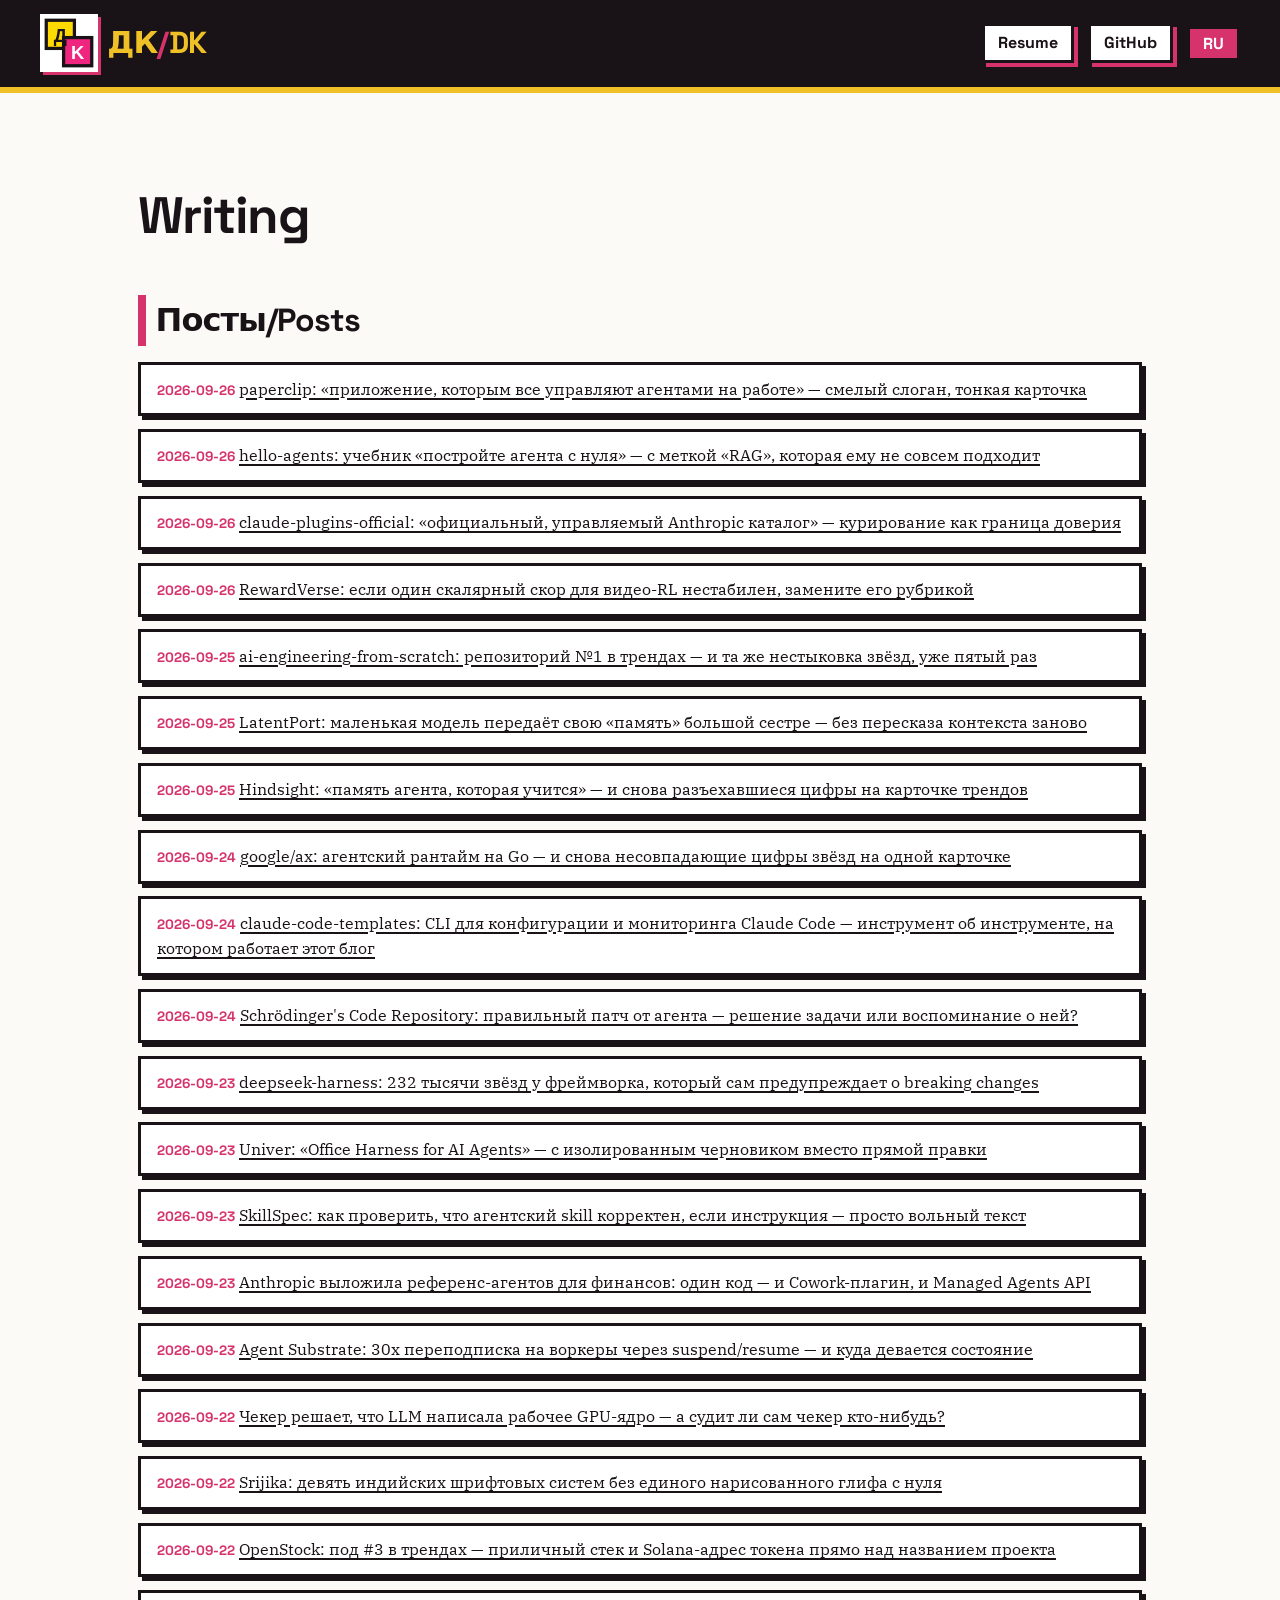
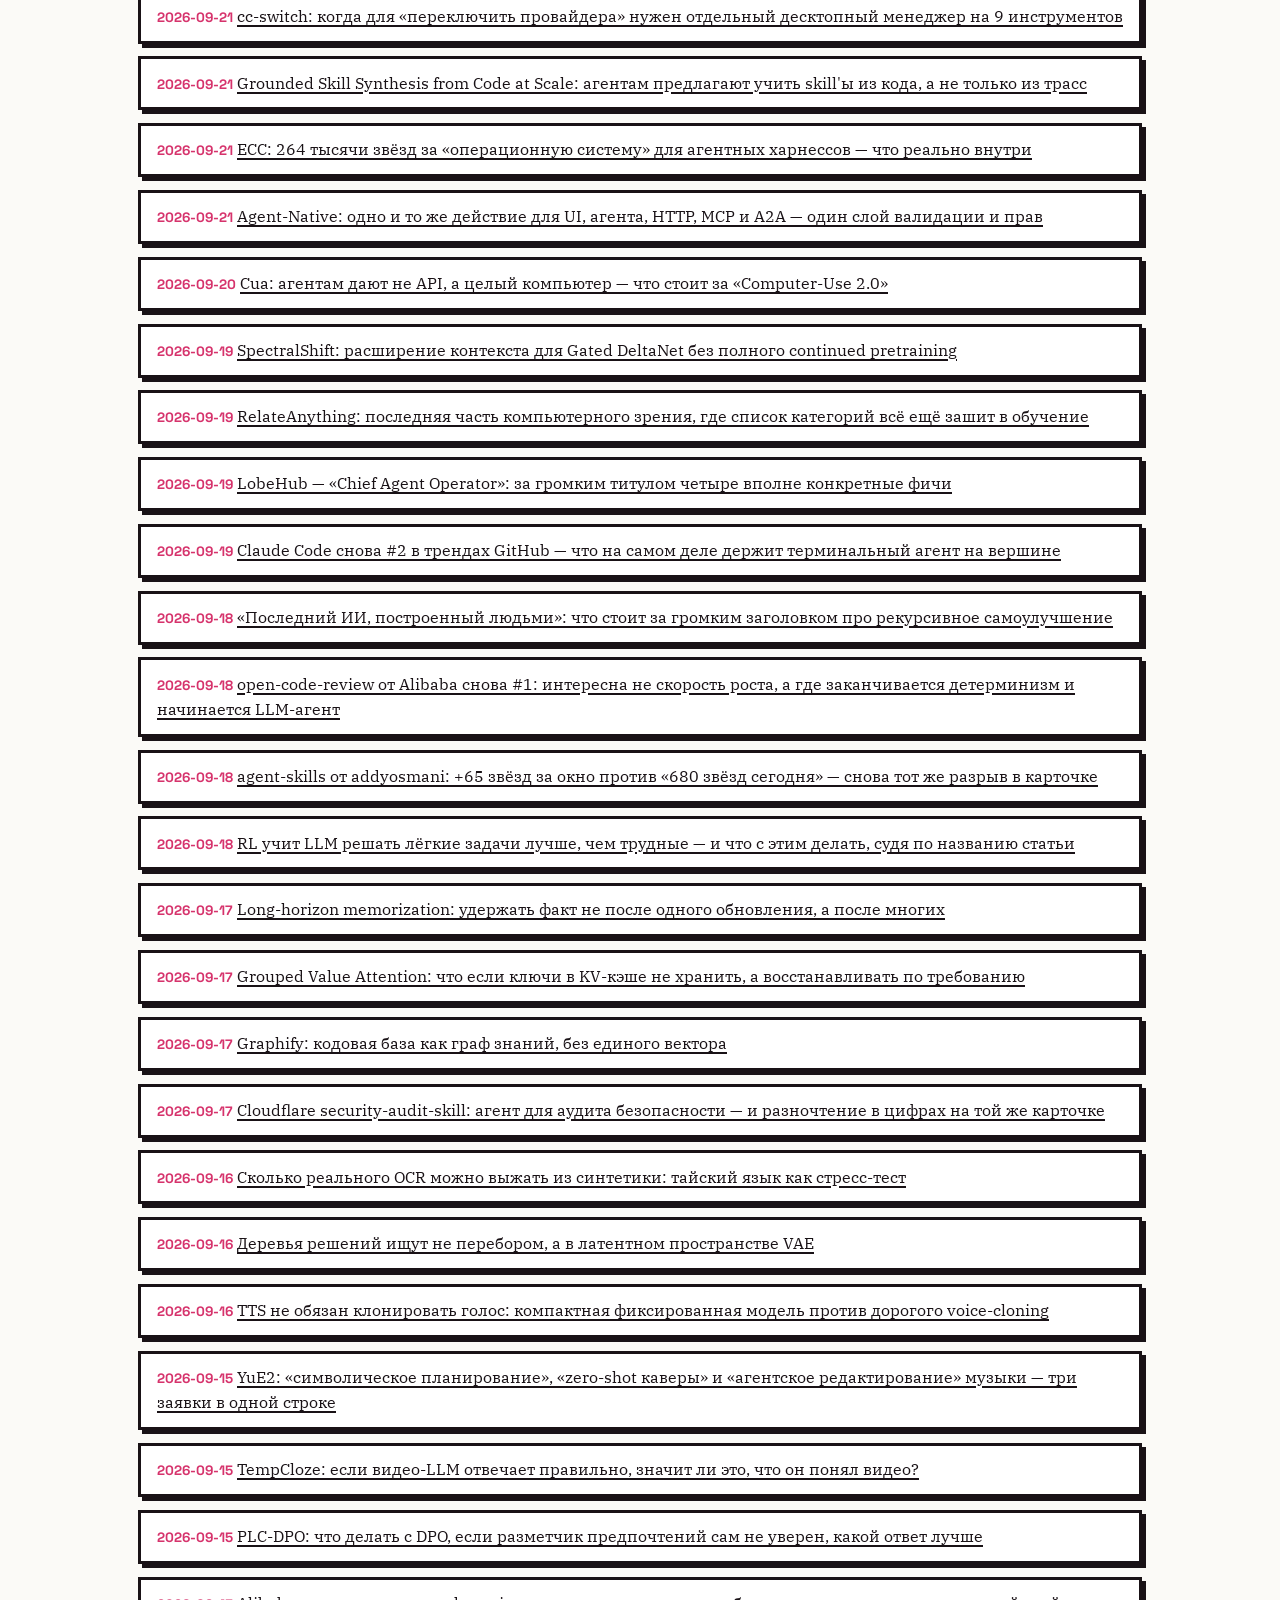
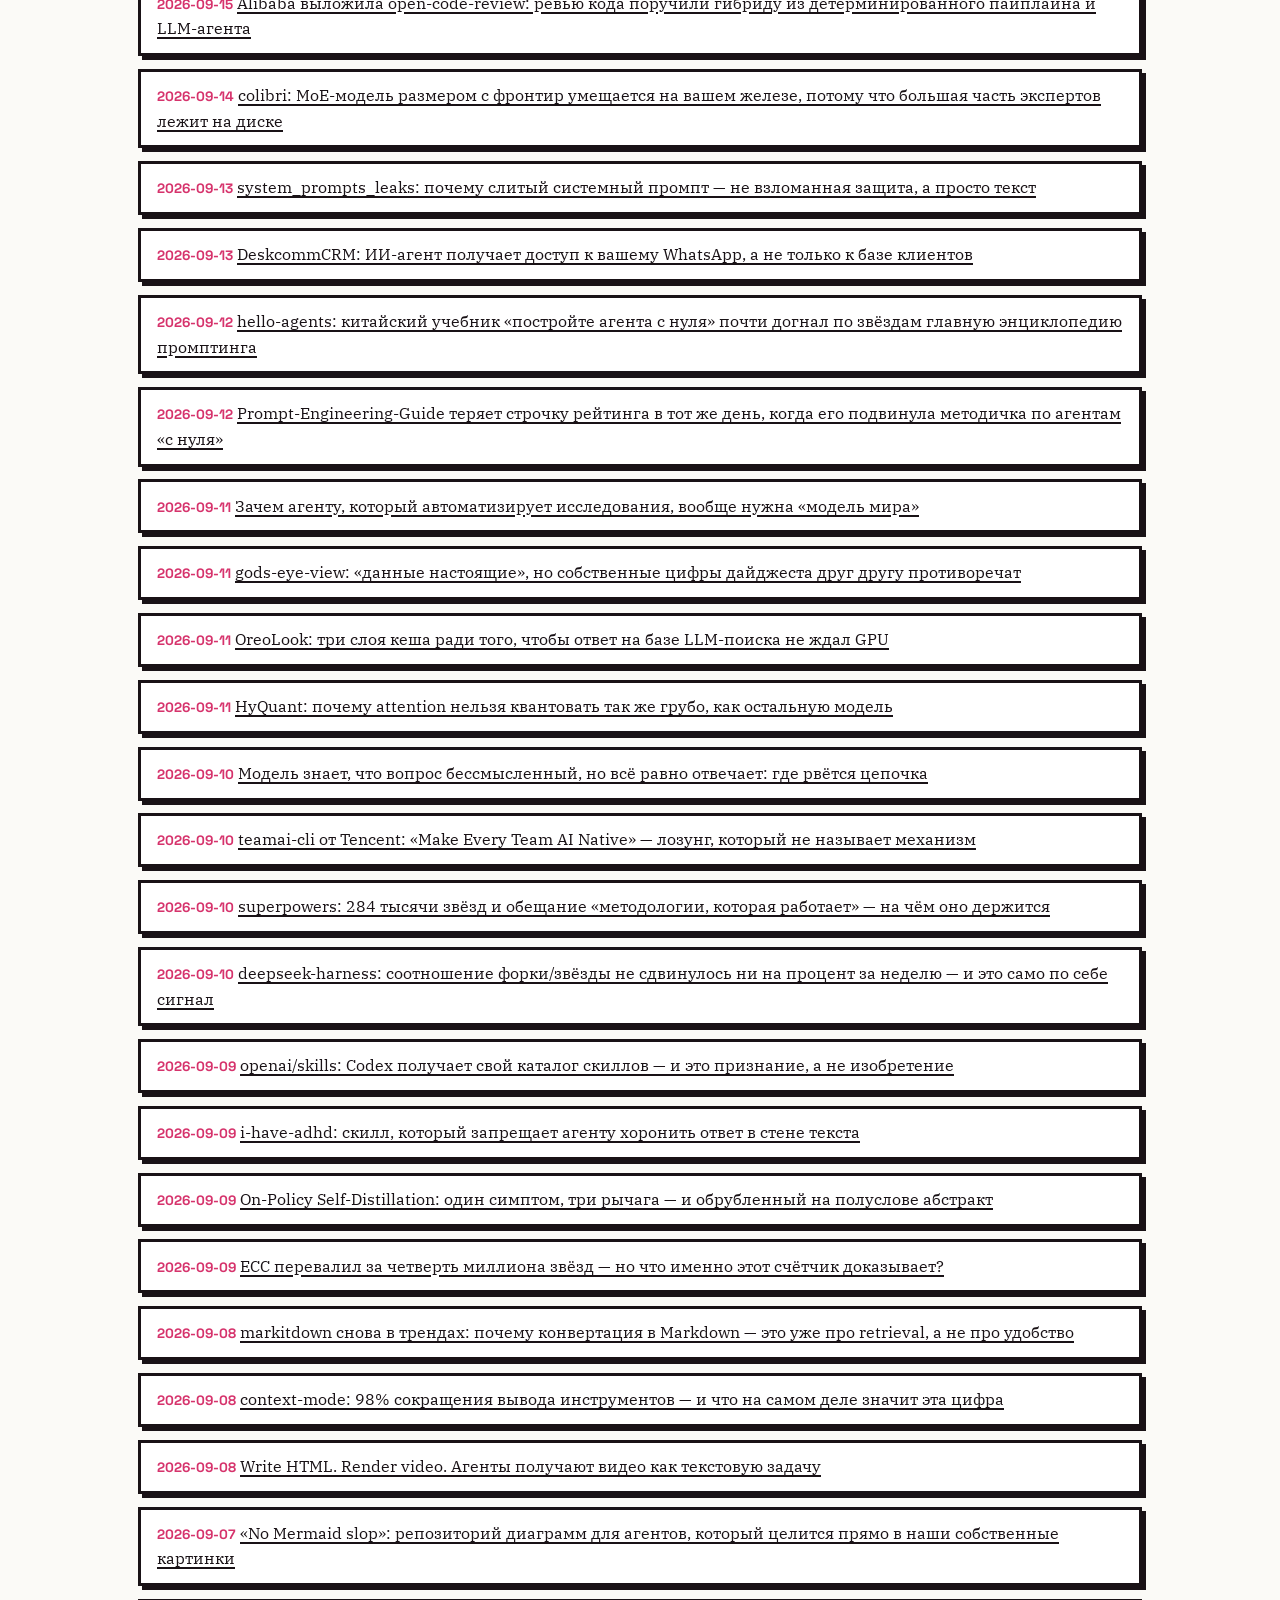
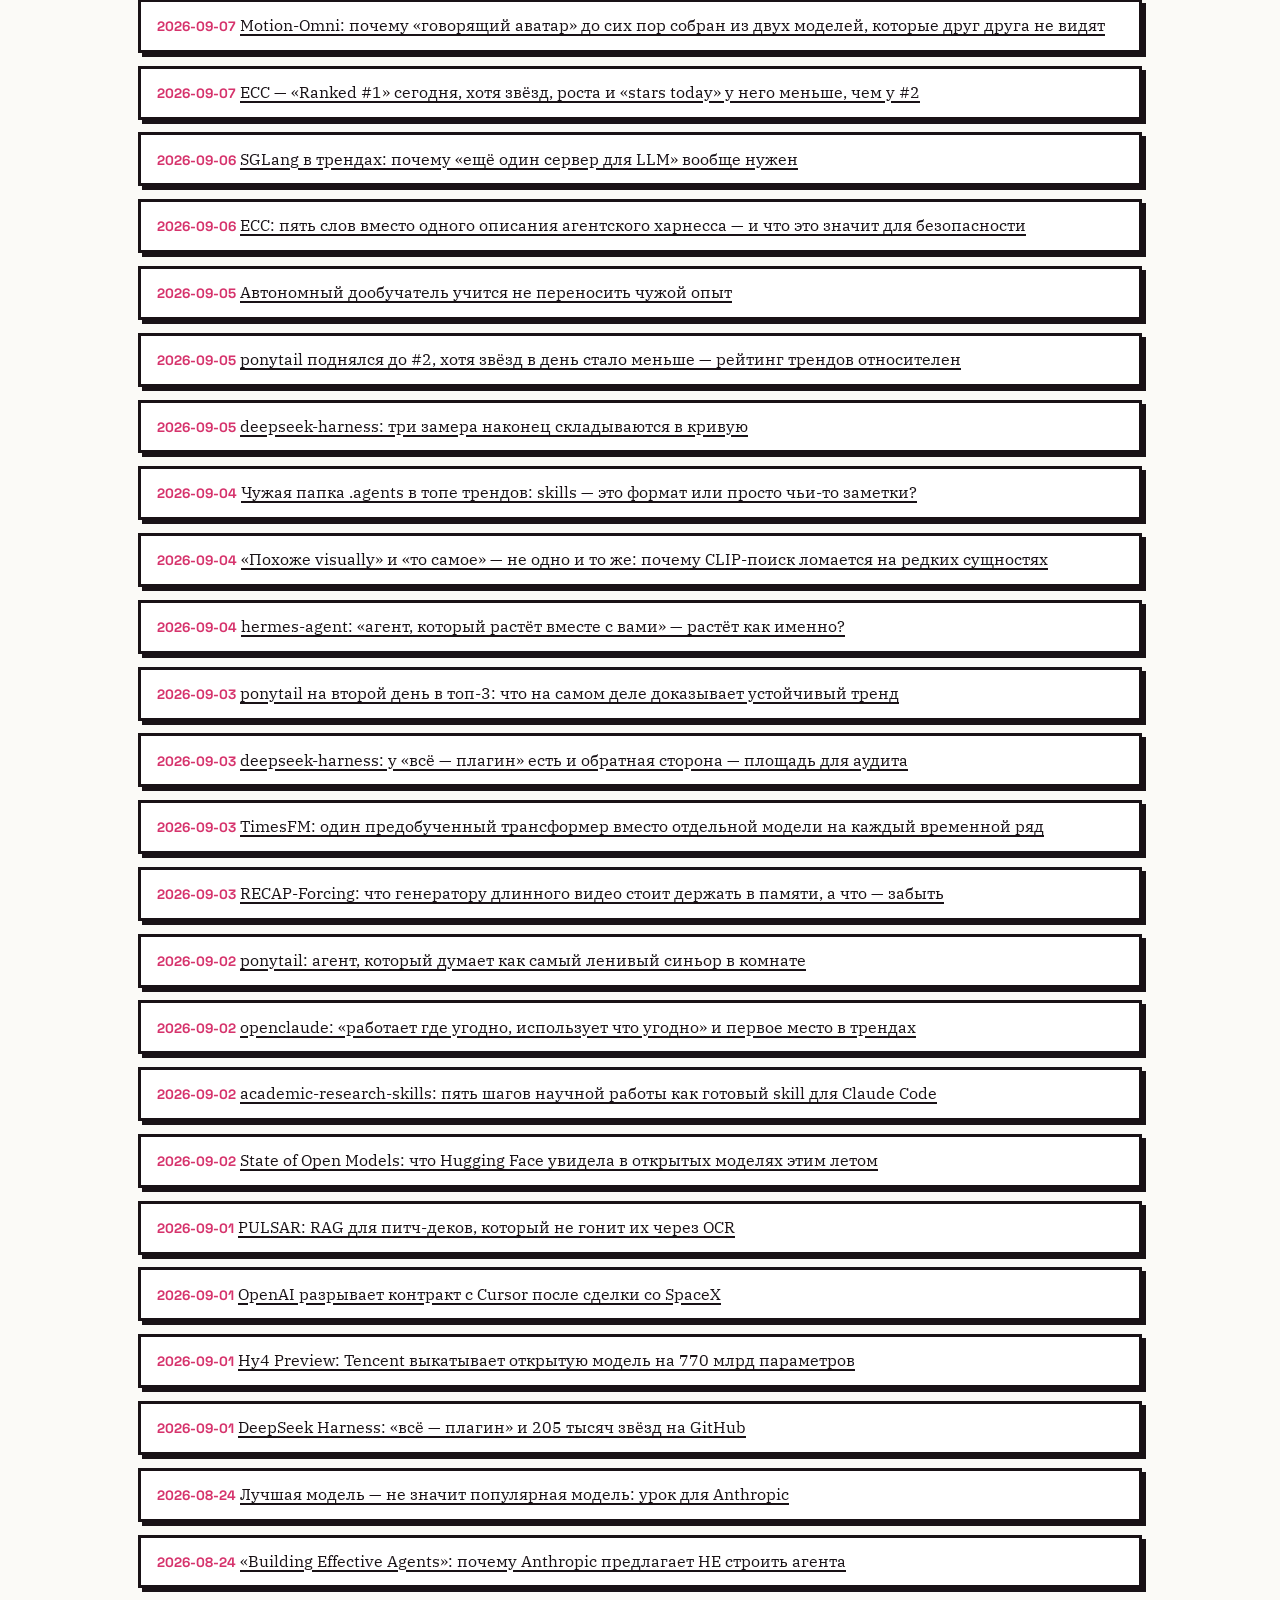
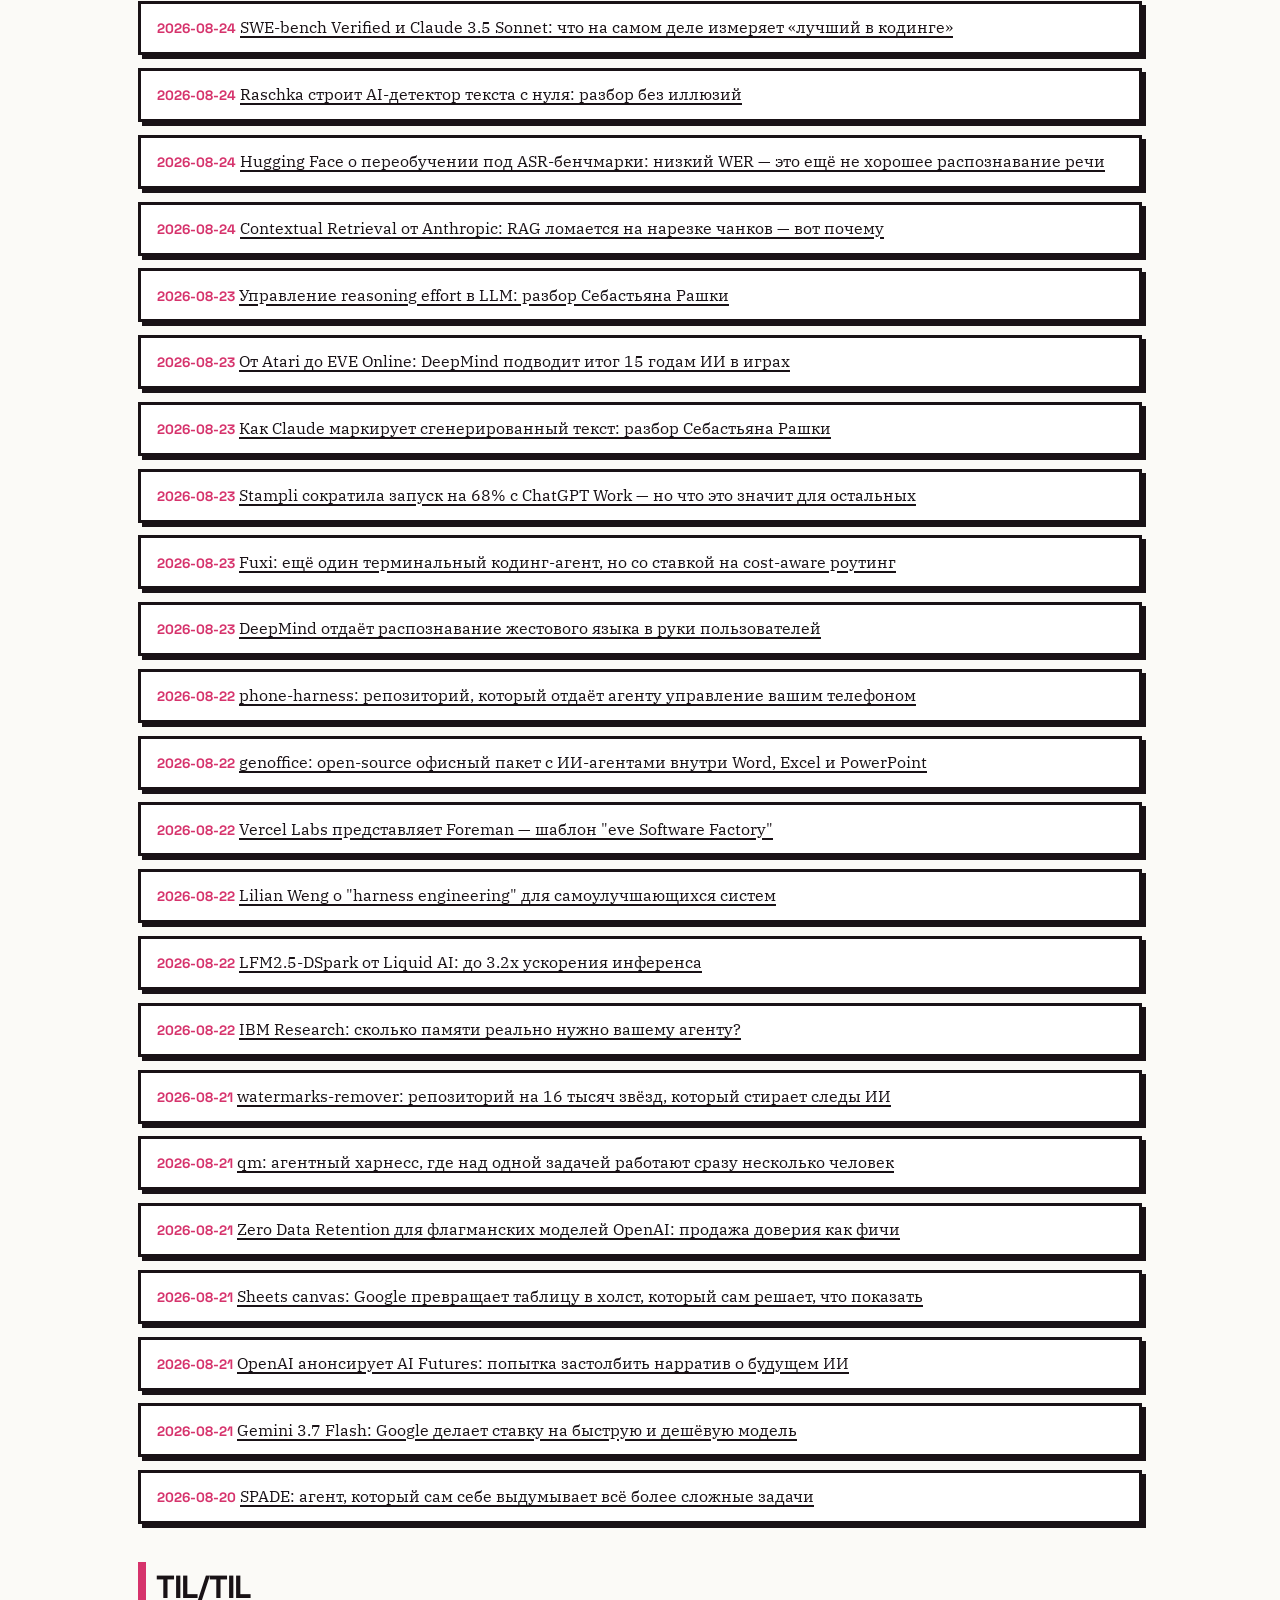
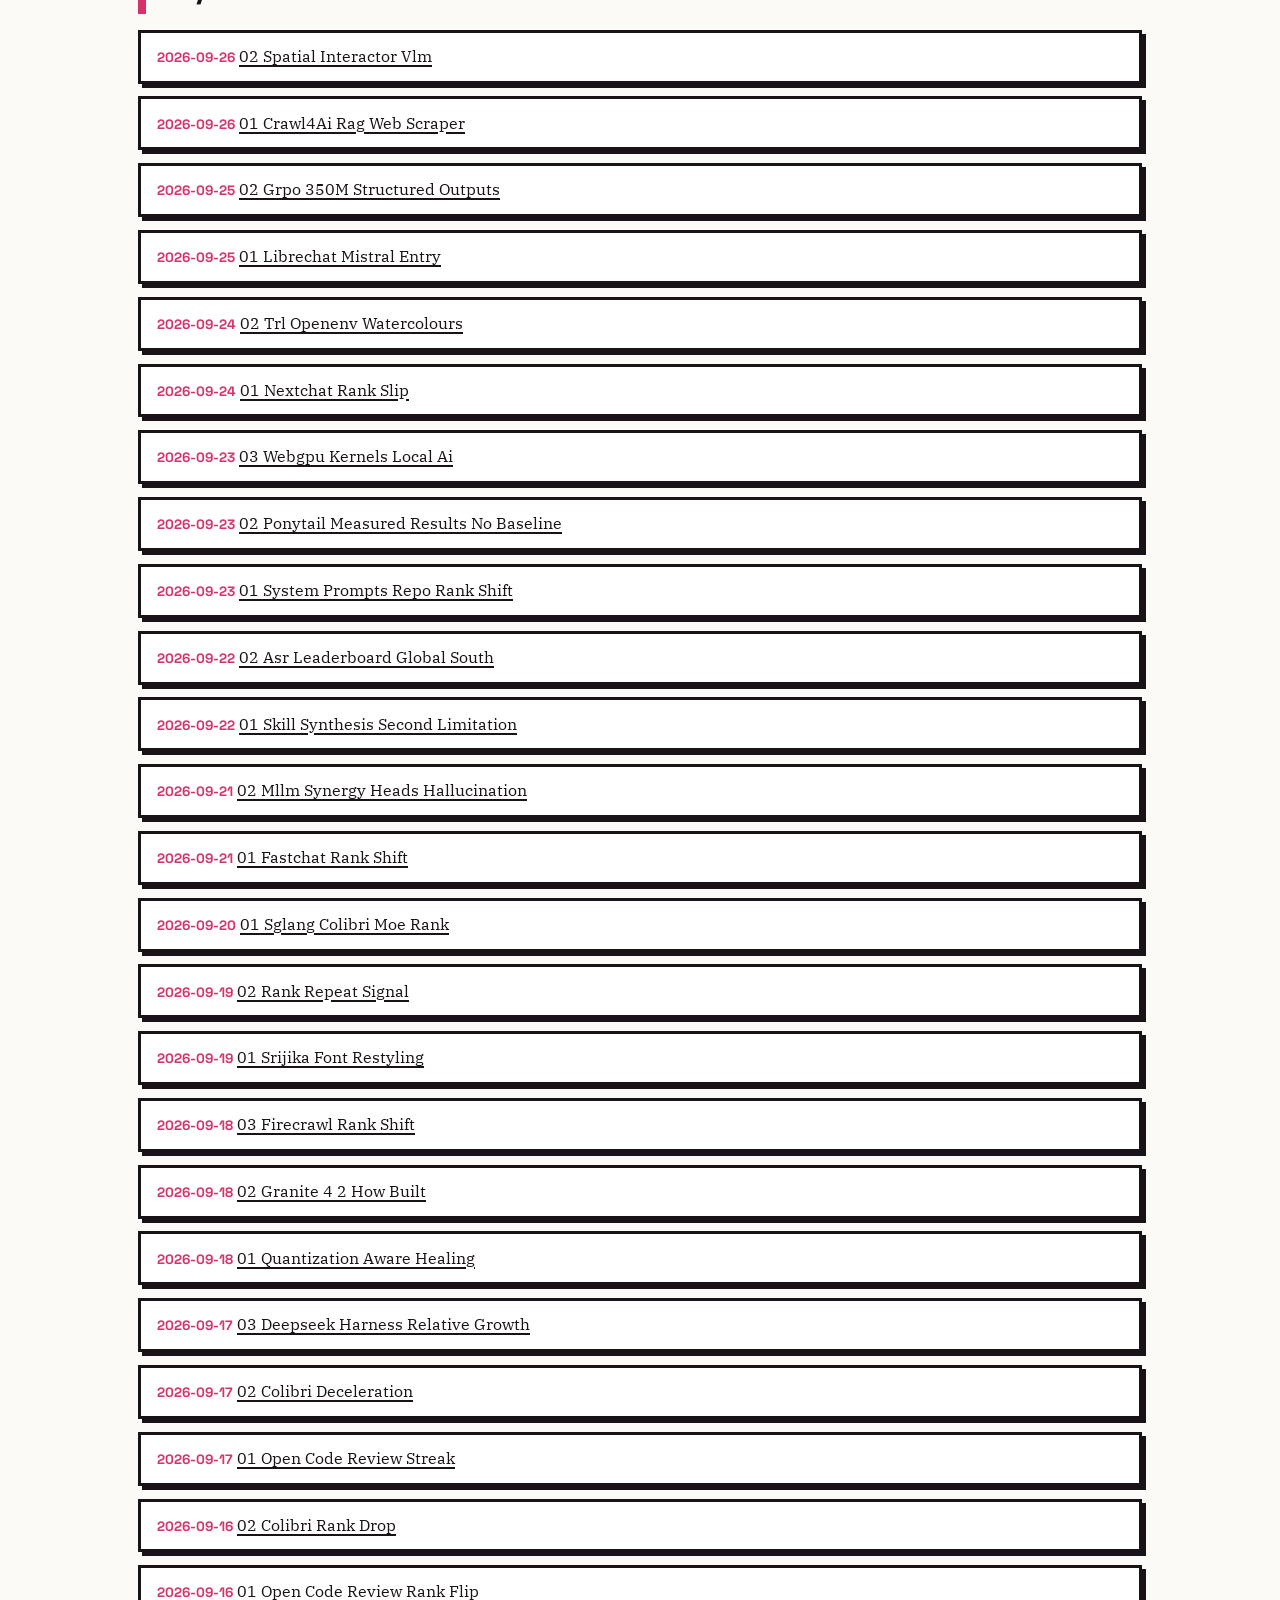
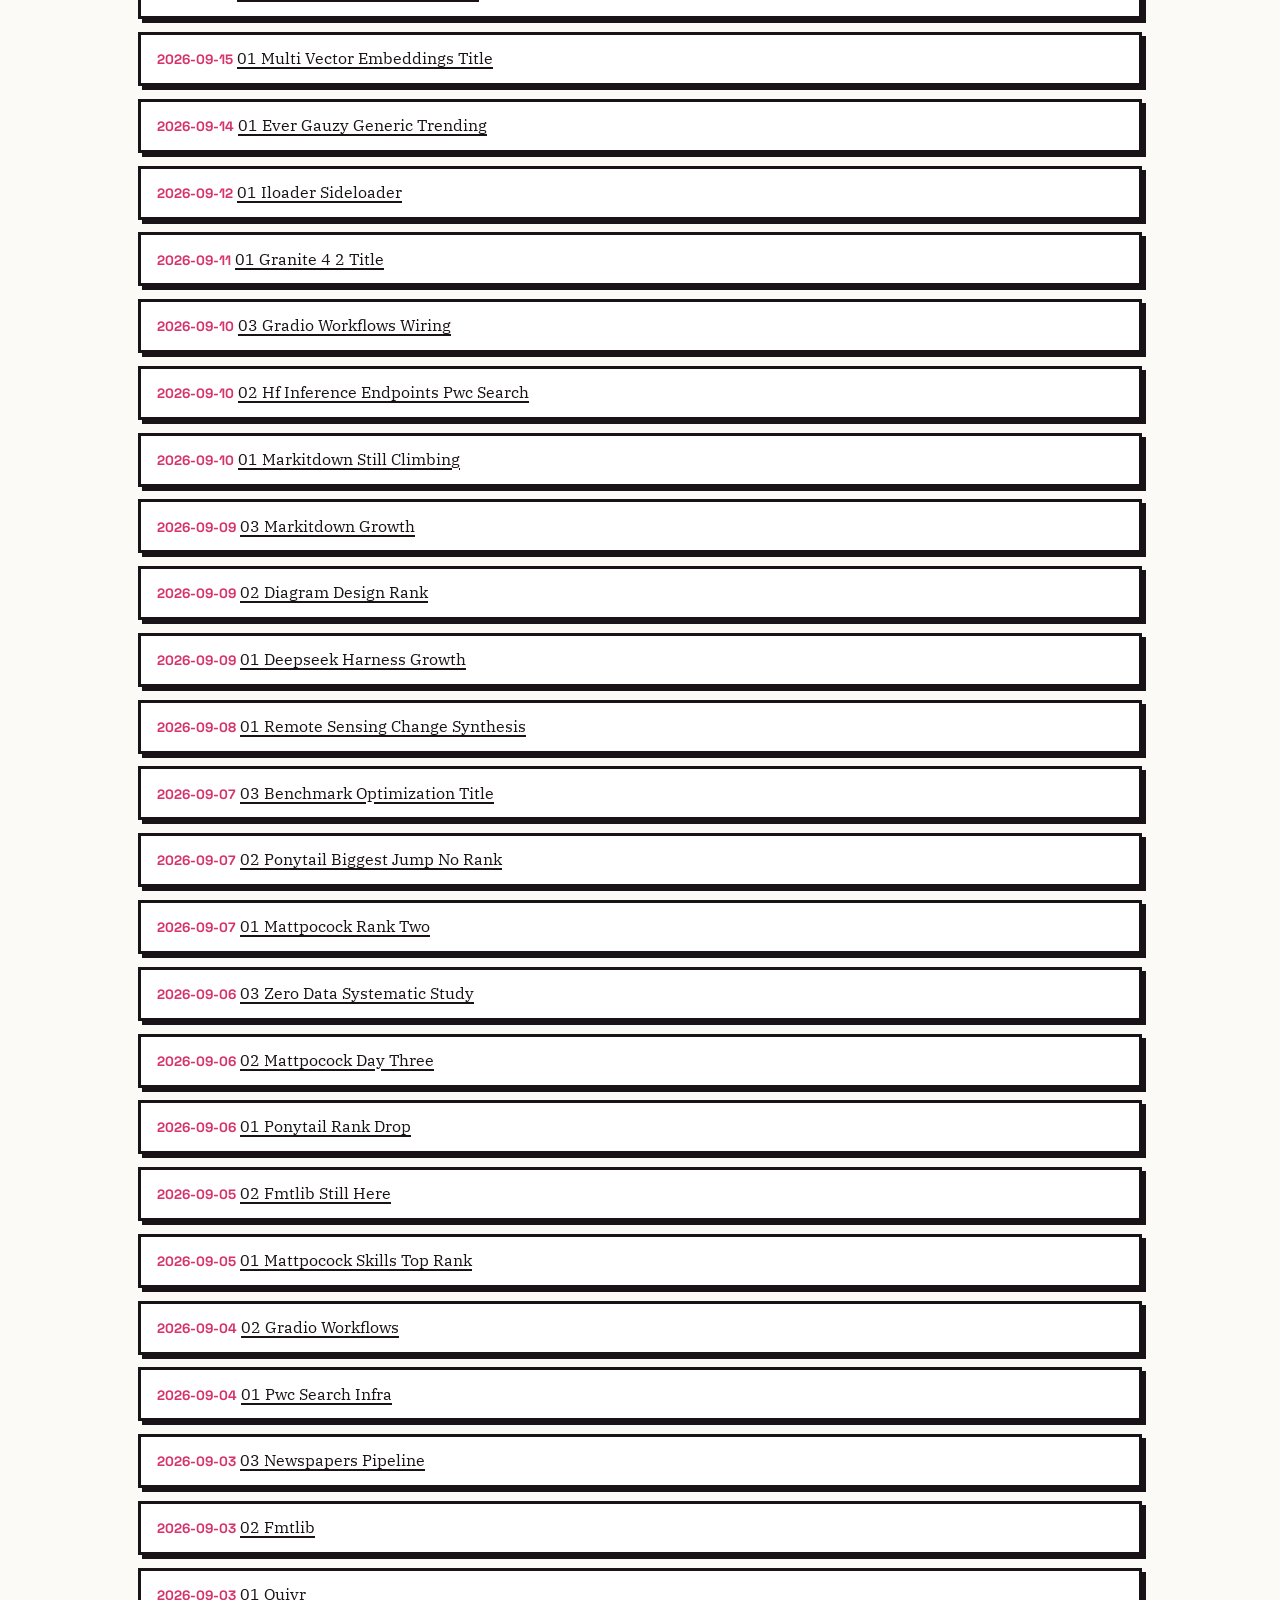
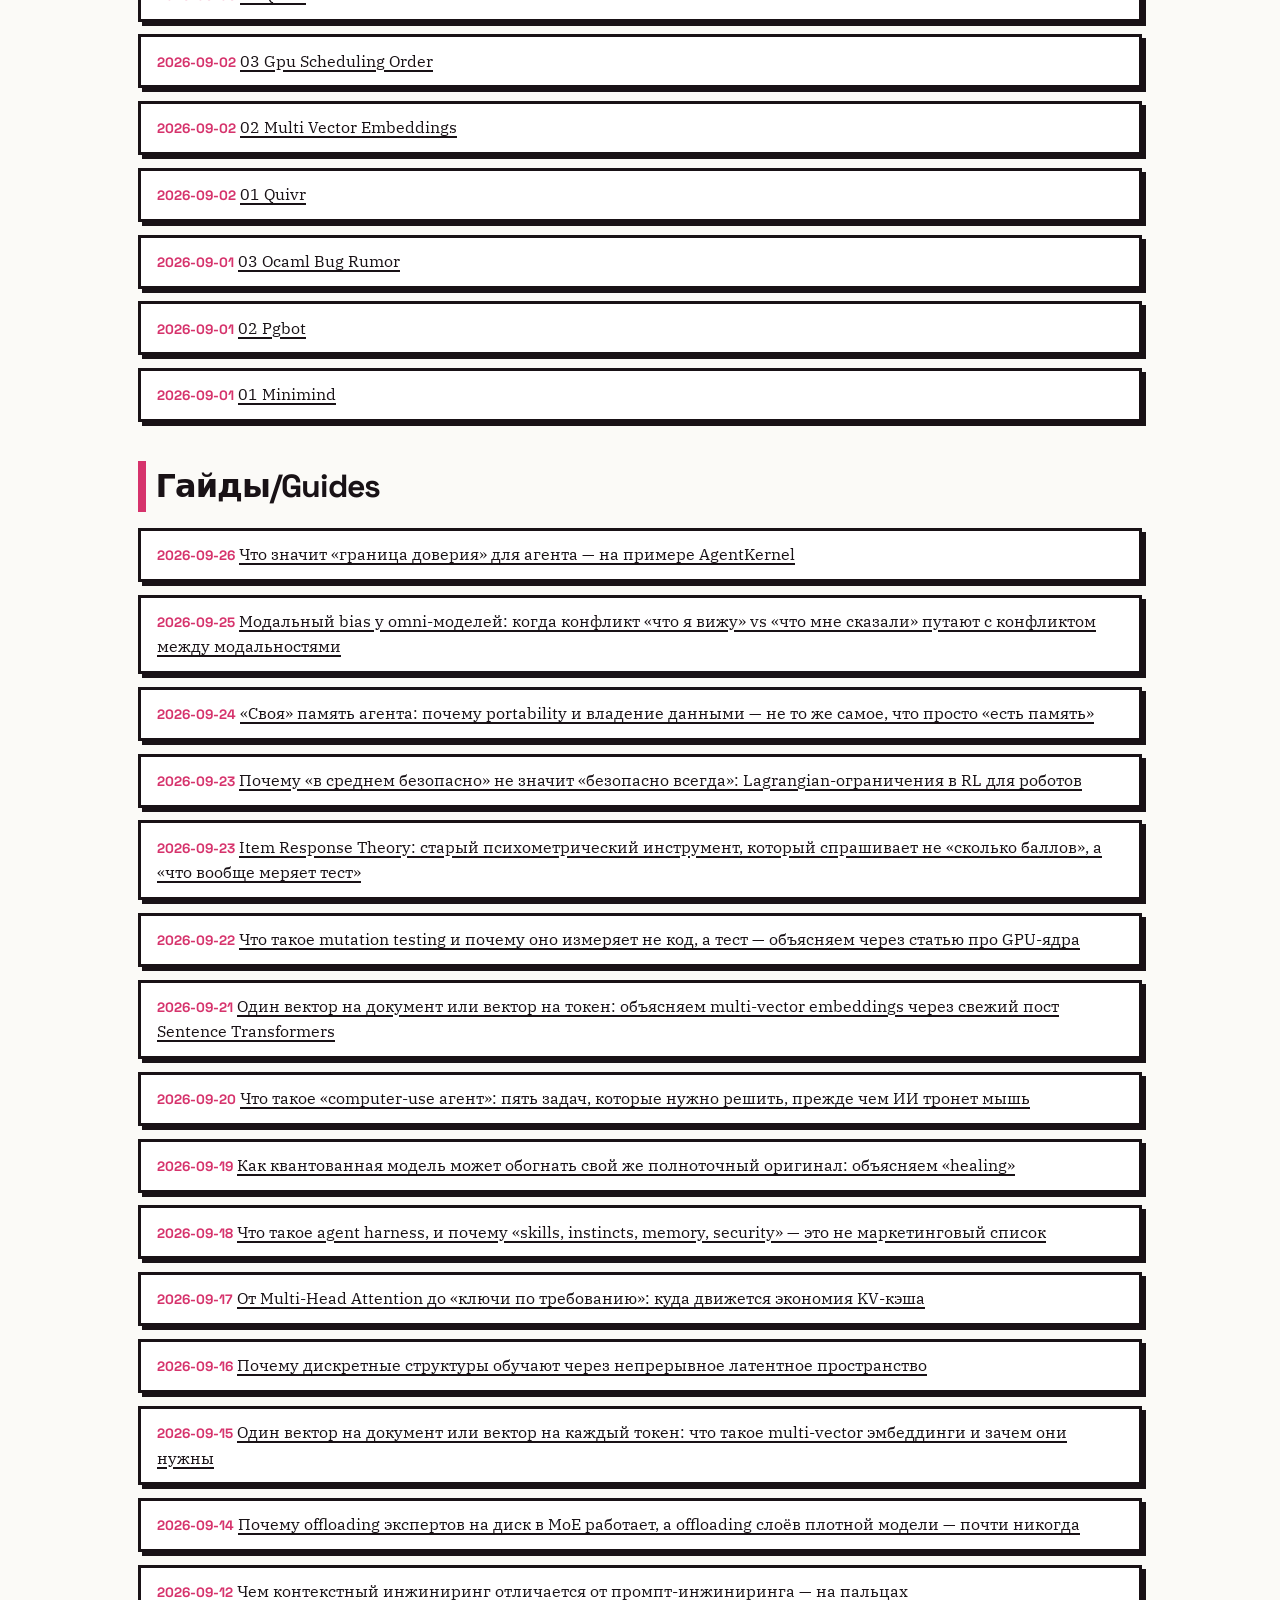
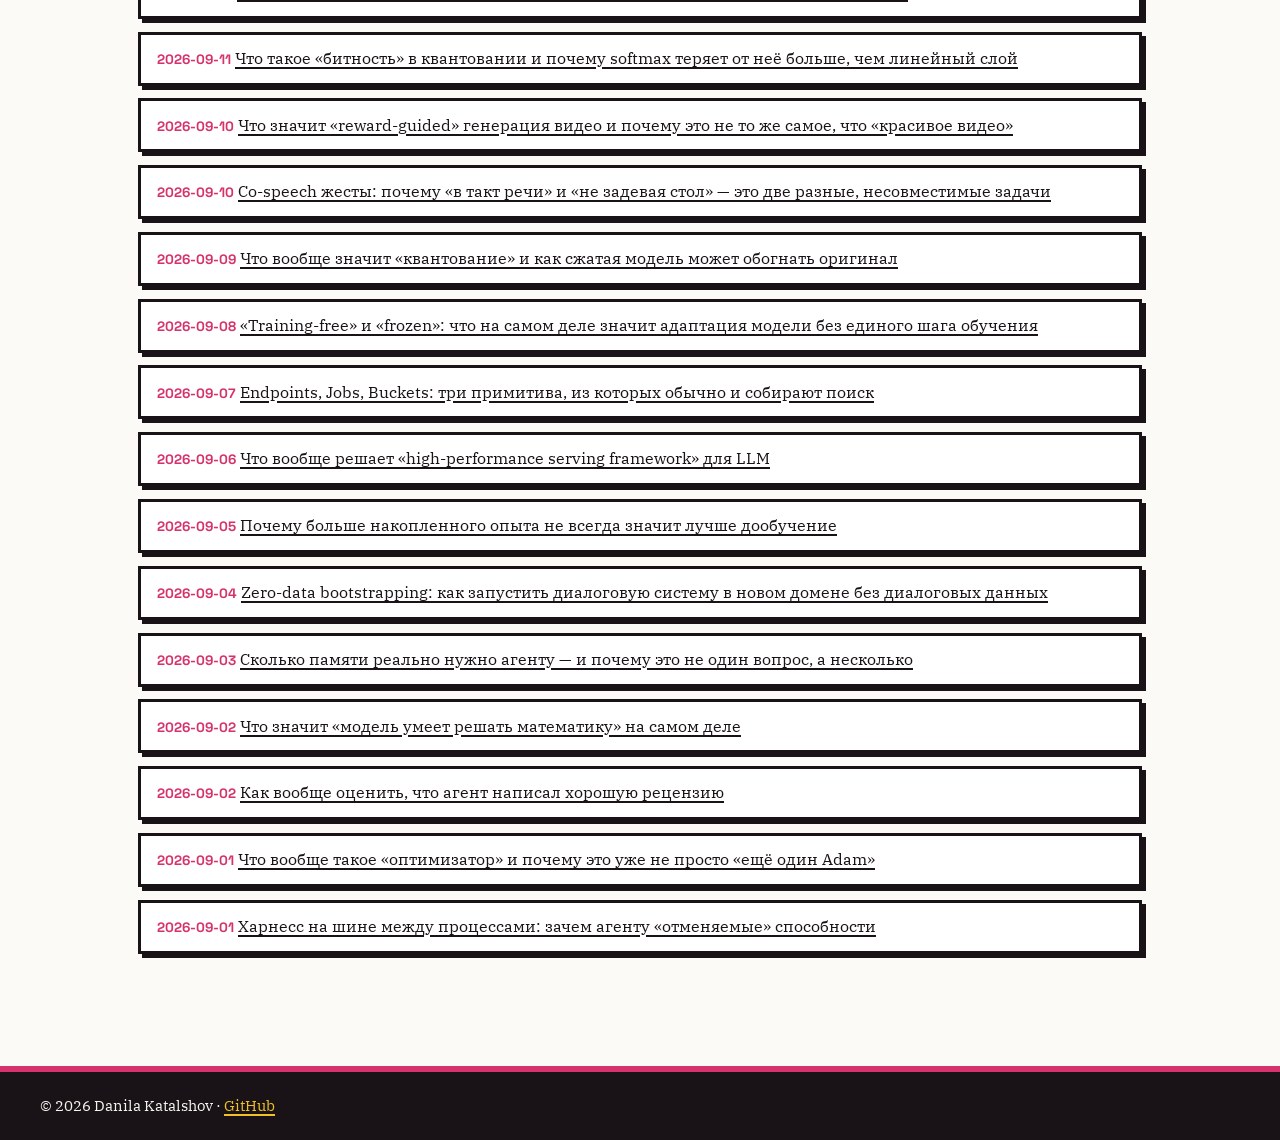
==== commit da669428: "site: refresh 2026-09-26" ====
--- a/publications.html
+++ b/publications.html
@@ -25,6 +25,22 @@
 <h2 class="section-title">Посты/Posts</h2>
 <ul class="pub-list">
 <li class="pub-item">
+  <span class="pub-date">2026-09-26</span>
+  <a href="https://github.com/ADanMan/agentic-frontier/blob/main/posts/2026-09-26/01-paperclip-agent-manager/index.md">paperclip: «приложение, которым все управляют агентами на работе» — смелый слоган, тонкая карточка</a>
+</li>
+<li class="pub-item">
+  <span class="pub-date">2026-09-26</span>
+  <a href="https://github.com/ADanMan/agentic-frontier/blob/main/posts/2026-09-26/03-hello-agents-textbook/index.md">hello-agents: учебник «постройте агента с нуля» — с меткой «RAG», которая ему не совсем подходит</a>
+</li>
+<li class="pub-item">
+  <span class="pub-date">2026-09-26</span>
+  <a href="https://github.com/ADanMan/agentic-frontier/blob/main/posts/2026-09-26/02-claude-plugins-official/index.md">claude-plugins-official: «официальный, управляемый Anthropic каталог» — курирование как граница доверия</a>
+</li>
+<li class="pub-item">
+  <span class="pub-date">2026-09-26</span>
+  <a href="https://github.com/ADanMan/agentic-frontier/blob/main/posts/2026-09-26/04-rewardverse-video-reward-modeling/index.md">RewardVerse: если один скалярный скор для видео-RL нестабилен, замените его рубрикой</a>
+</li>
+<li class="pub-item">
   <span class="pub-date">2026-09-25</span>
   <a href="https://github.com/ADanMan/agentic-frontier/blob/main/posts/2026-09-25/03-ai-engineering-from-scratch/index.md">ai-engineering-from-scratch: репозиторий №1 в трендах — и та же нестыковка звёзд, уже пятый раз</a>
 </li>
@@ -452,6 +468,14 @@
 <h2 class="section-title">TIL/TIL</h2>
 <ul class="pub-list">
 <li class="pub-item">
+  <span class="pub-date">2026-09-26</span>
+  <a href="https://github.com/ADanMan/agentic-frontier/blob/main/til/2026-09-26/02-spatial-interactor-vlm/index.md">02 Spatial Interactor Vlm</a>
+</li>
+<li class="pub-item">
+  <span class="pub-date">2026-09-26</span>
+  <a href="https://github.com/ADanMan/agentic-frontier/blob/main/til/2026-09-26/01-crawl4ai-rag-web-scraper/index.md">01 Crawl4Ai Rag Web Scraper</a>
+</li>
+<li class="pub-item">
   <span class="pub-date">2026-09-25</span>
   <a href="https://github.com/ADanMan/agentic-frontier/blob/main/til/2026-09-25/02-grpo-350m-structured-outputs/index.md">02 Grpo 350M Structured Outputs</a>
 </li>
@@ -662,6 +686,10 @@
 </ul>
 <h2 class="section-title">Гайды/Guides</h2>
 <ul class="pub-list">
+<li class="pub-item">
+  <span class="pub-date">2026-09-26</span>
+  <a href="https://github.com/ADanMan/agentic-frontier/blob/main/guides/2026-09-26/01-trust-boundaries-agentic-os/index.md">Что значит «граница доверия» для агента — на примере AgentKernel</a>
+</li>
 <li class="pub-item">
   <span class="pub-date">2026-09-25</span>
   <a href="https://github.com/ADanMan/agentic-frontier/blob/main/guides/2026-09-25/01-modality-bias-perceptual-propositional/index.md">Модальный bias у omni-моделей: когда конфликт «что я вижу» vs «что мне сказали» путают с конфликтом между модальностями</a>
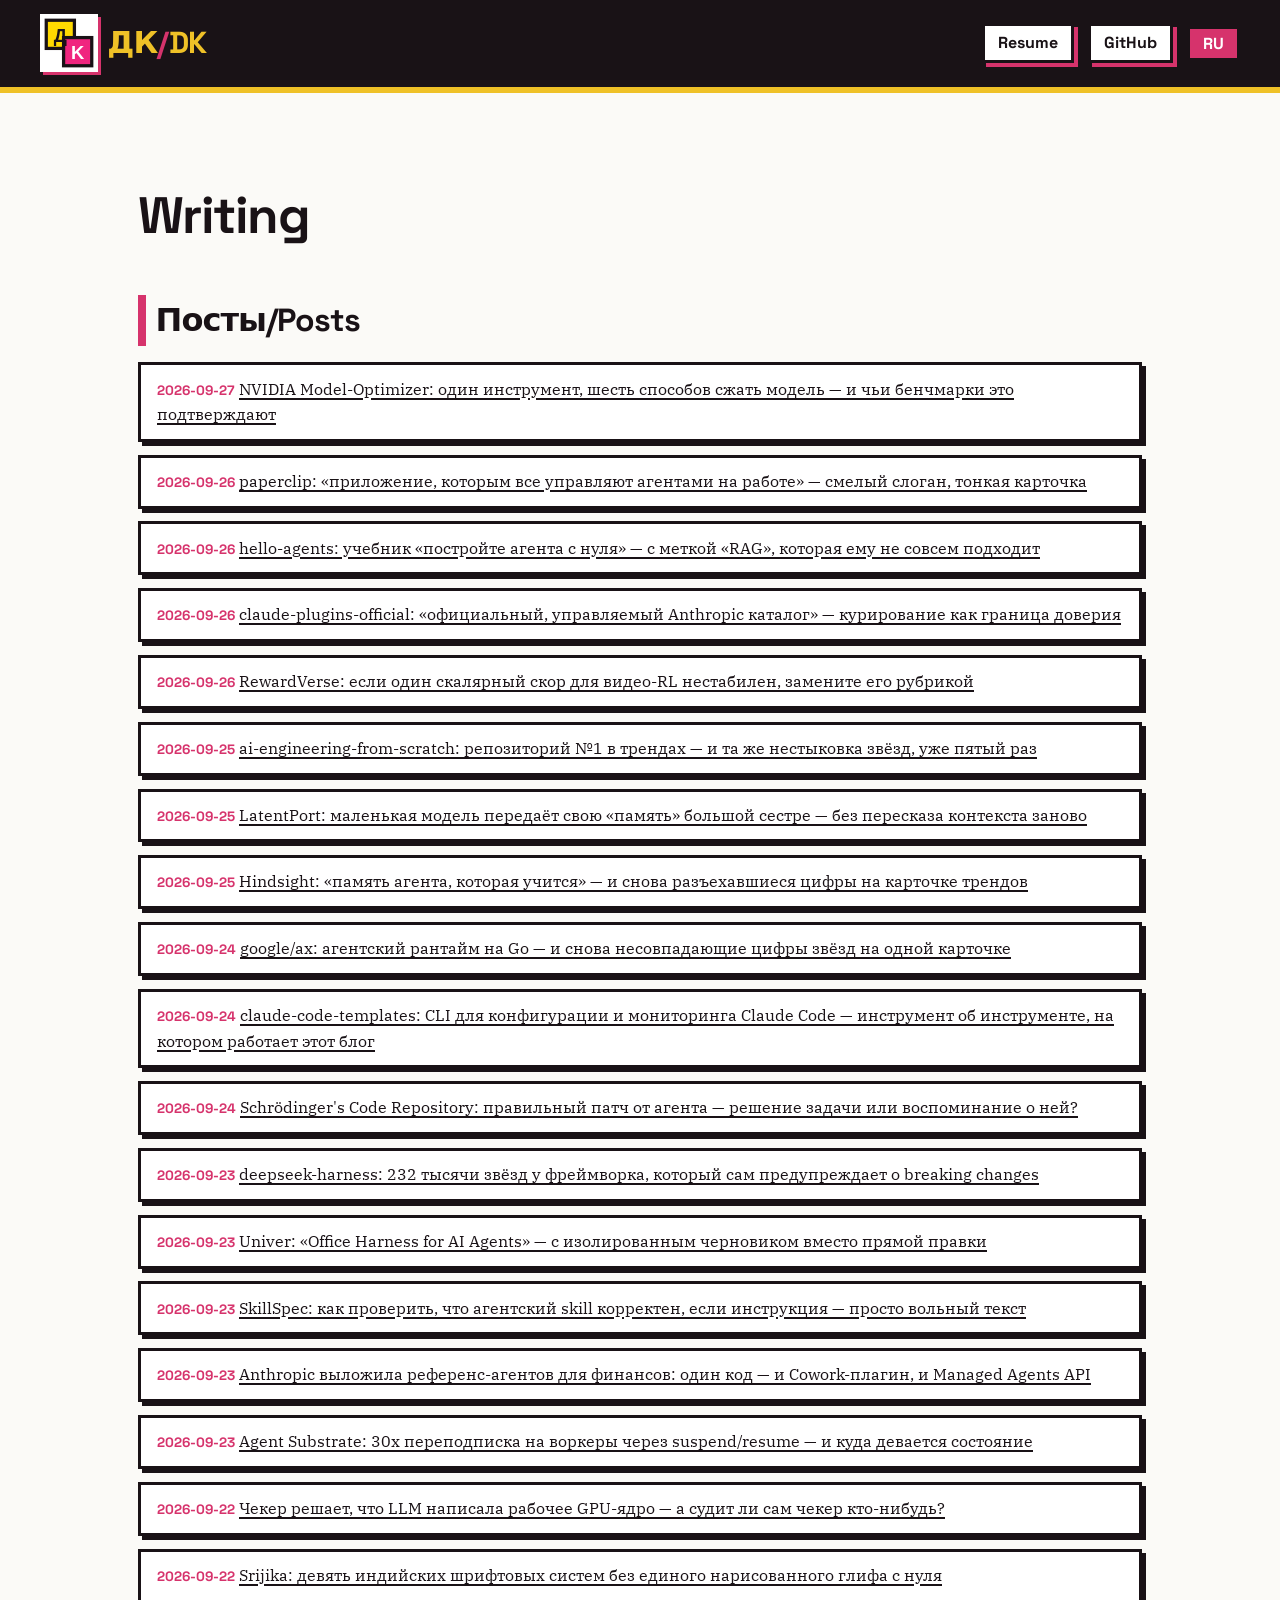
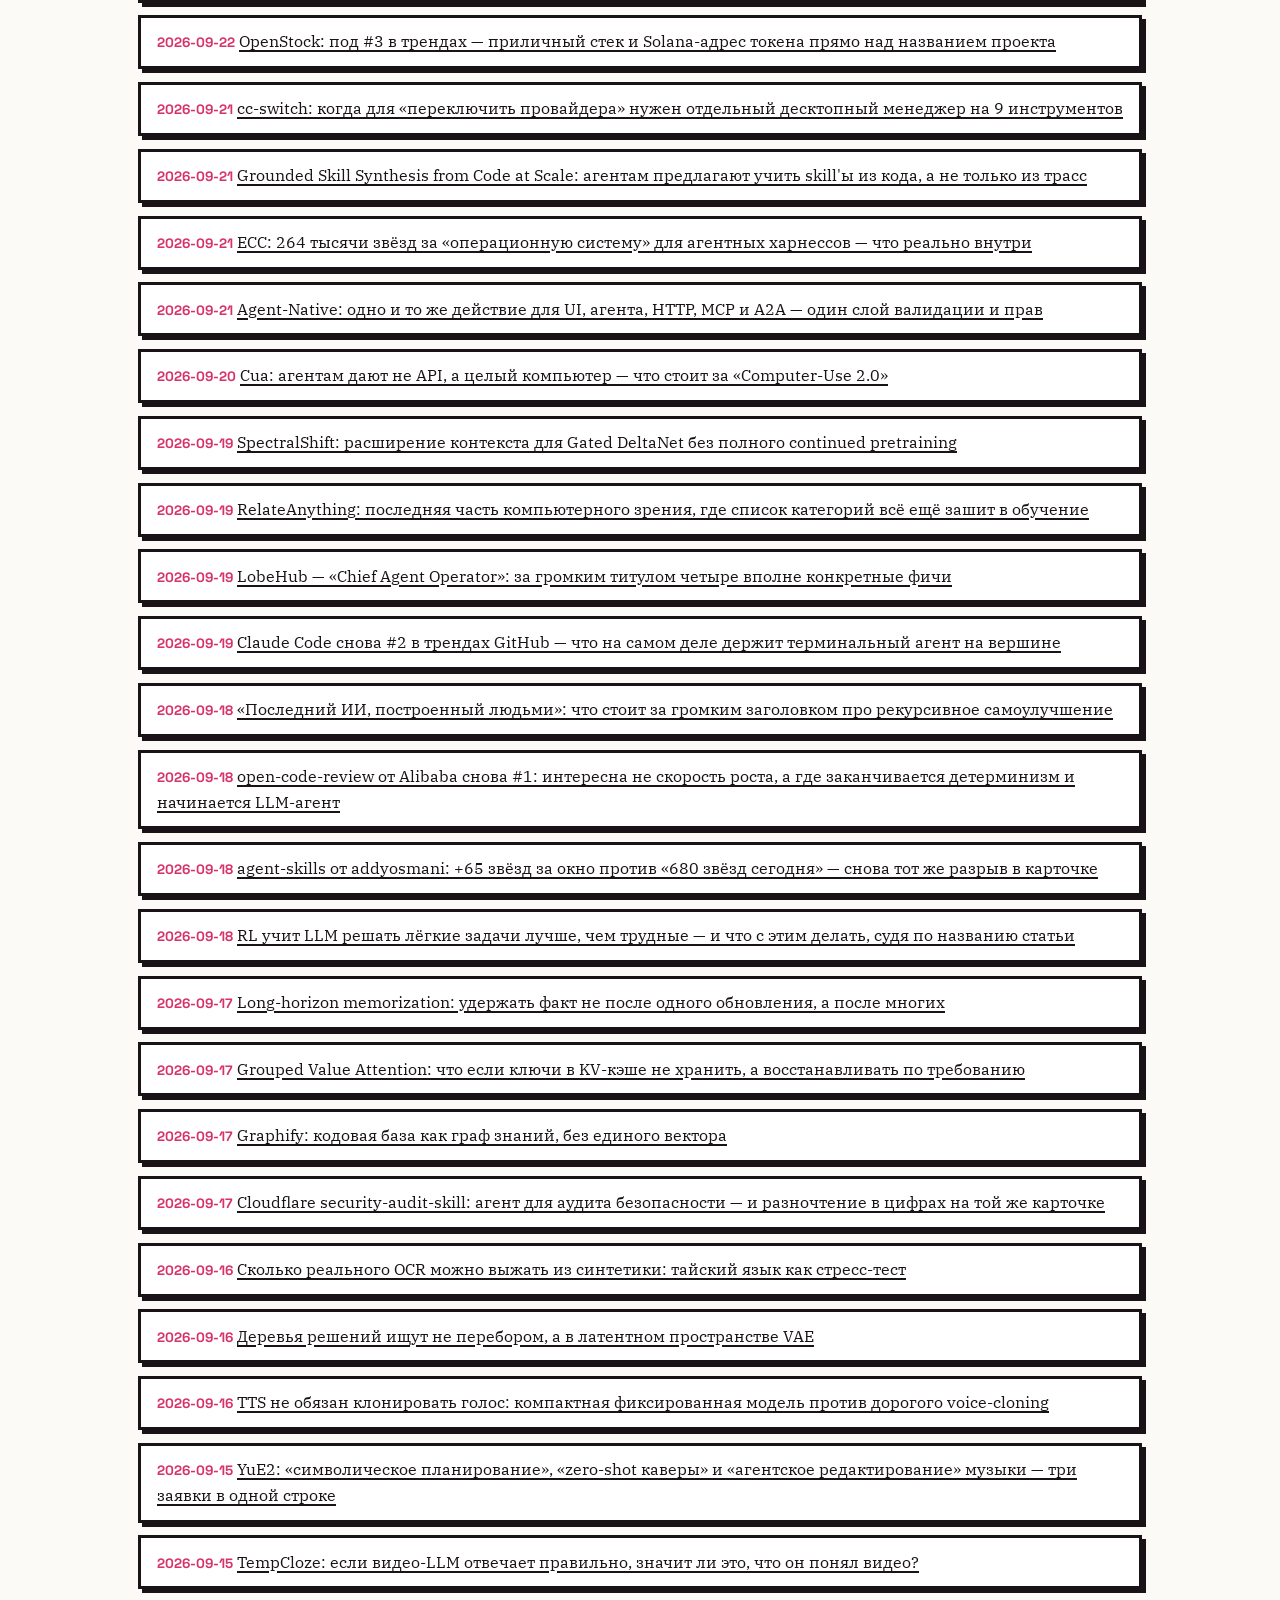
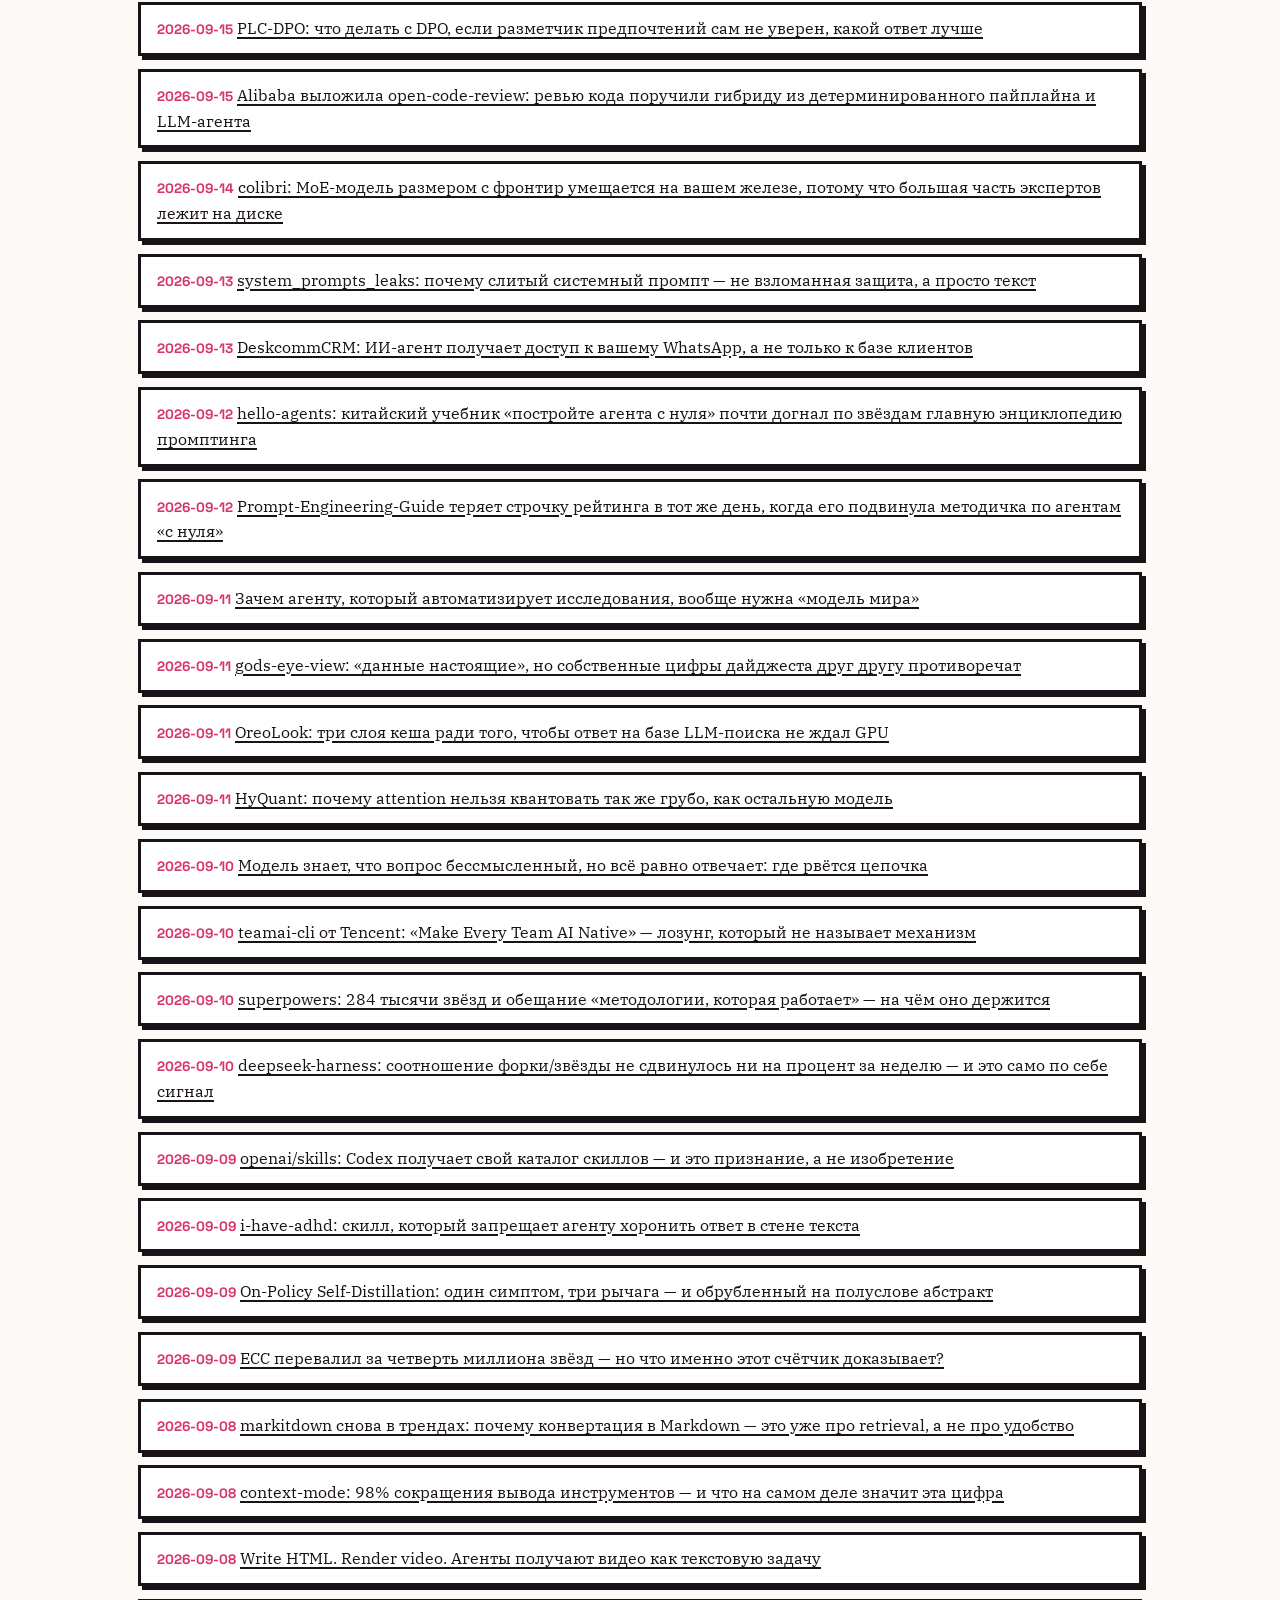
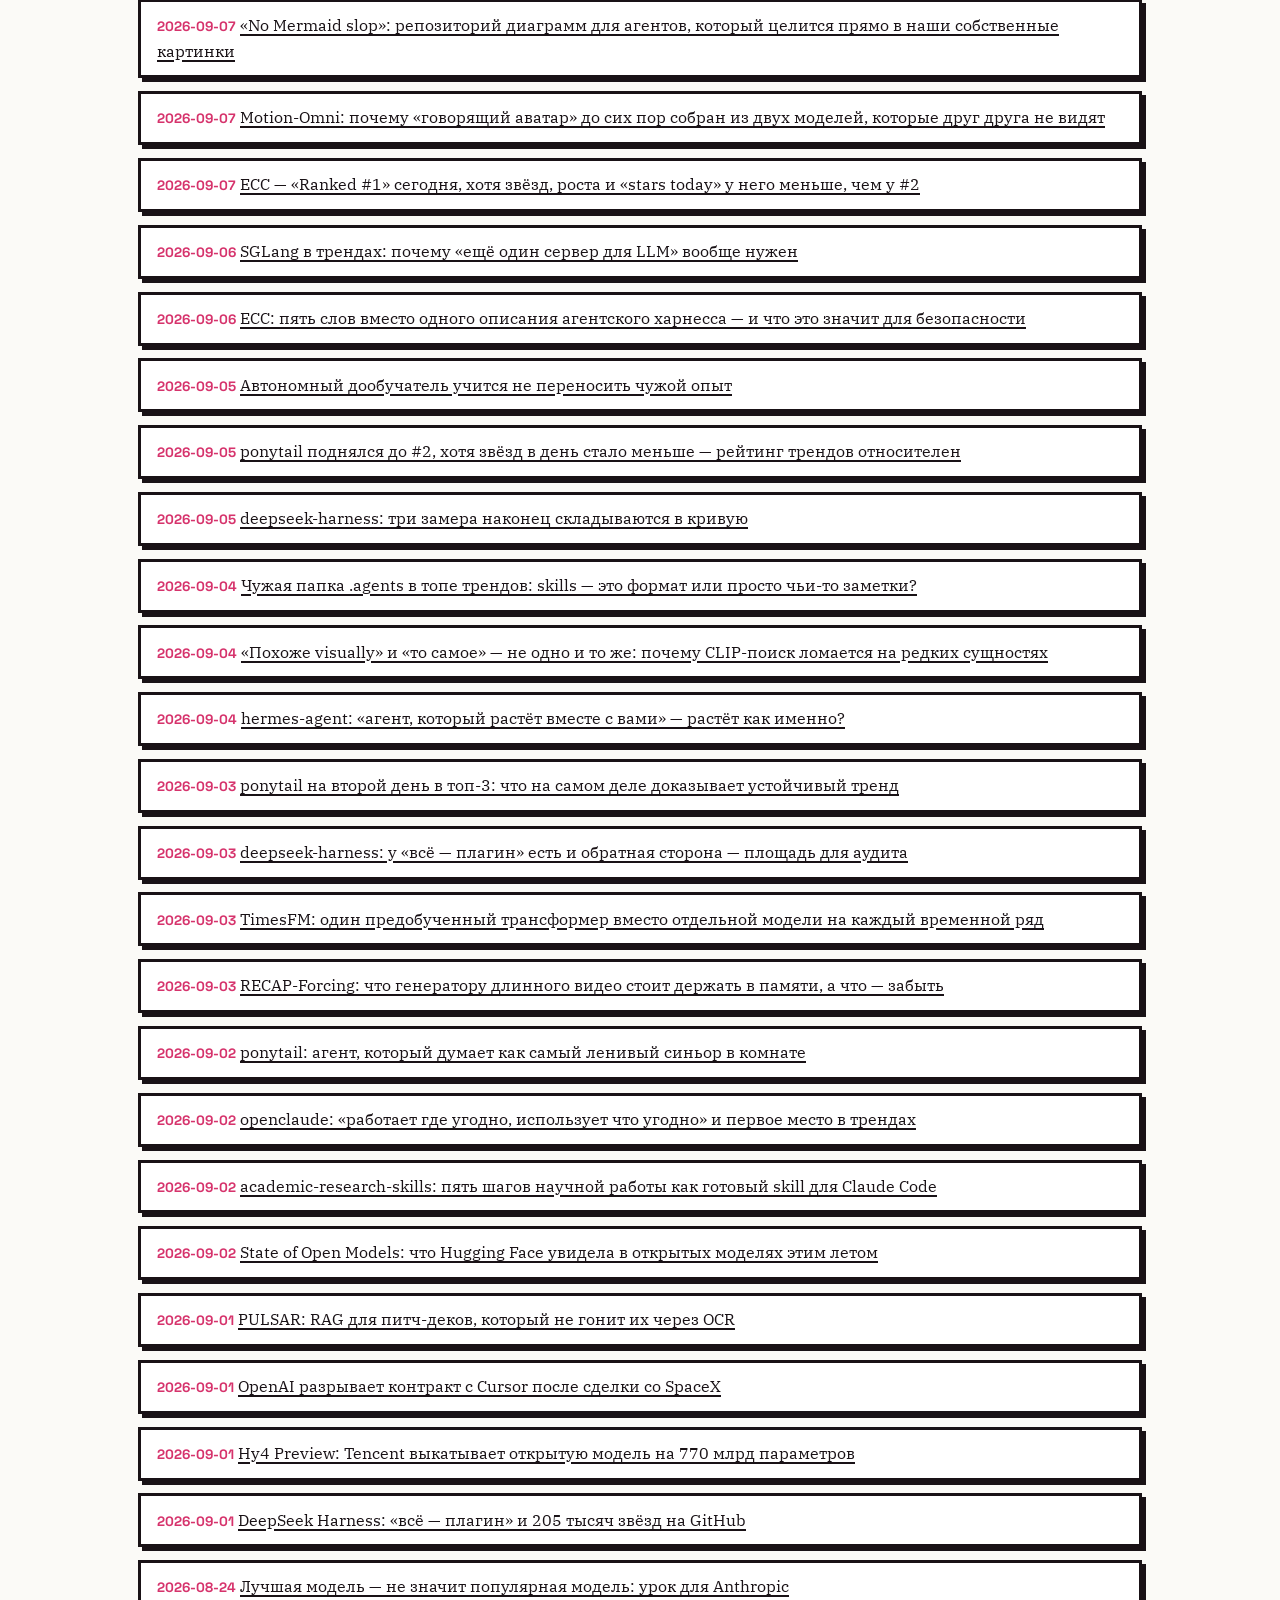
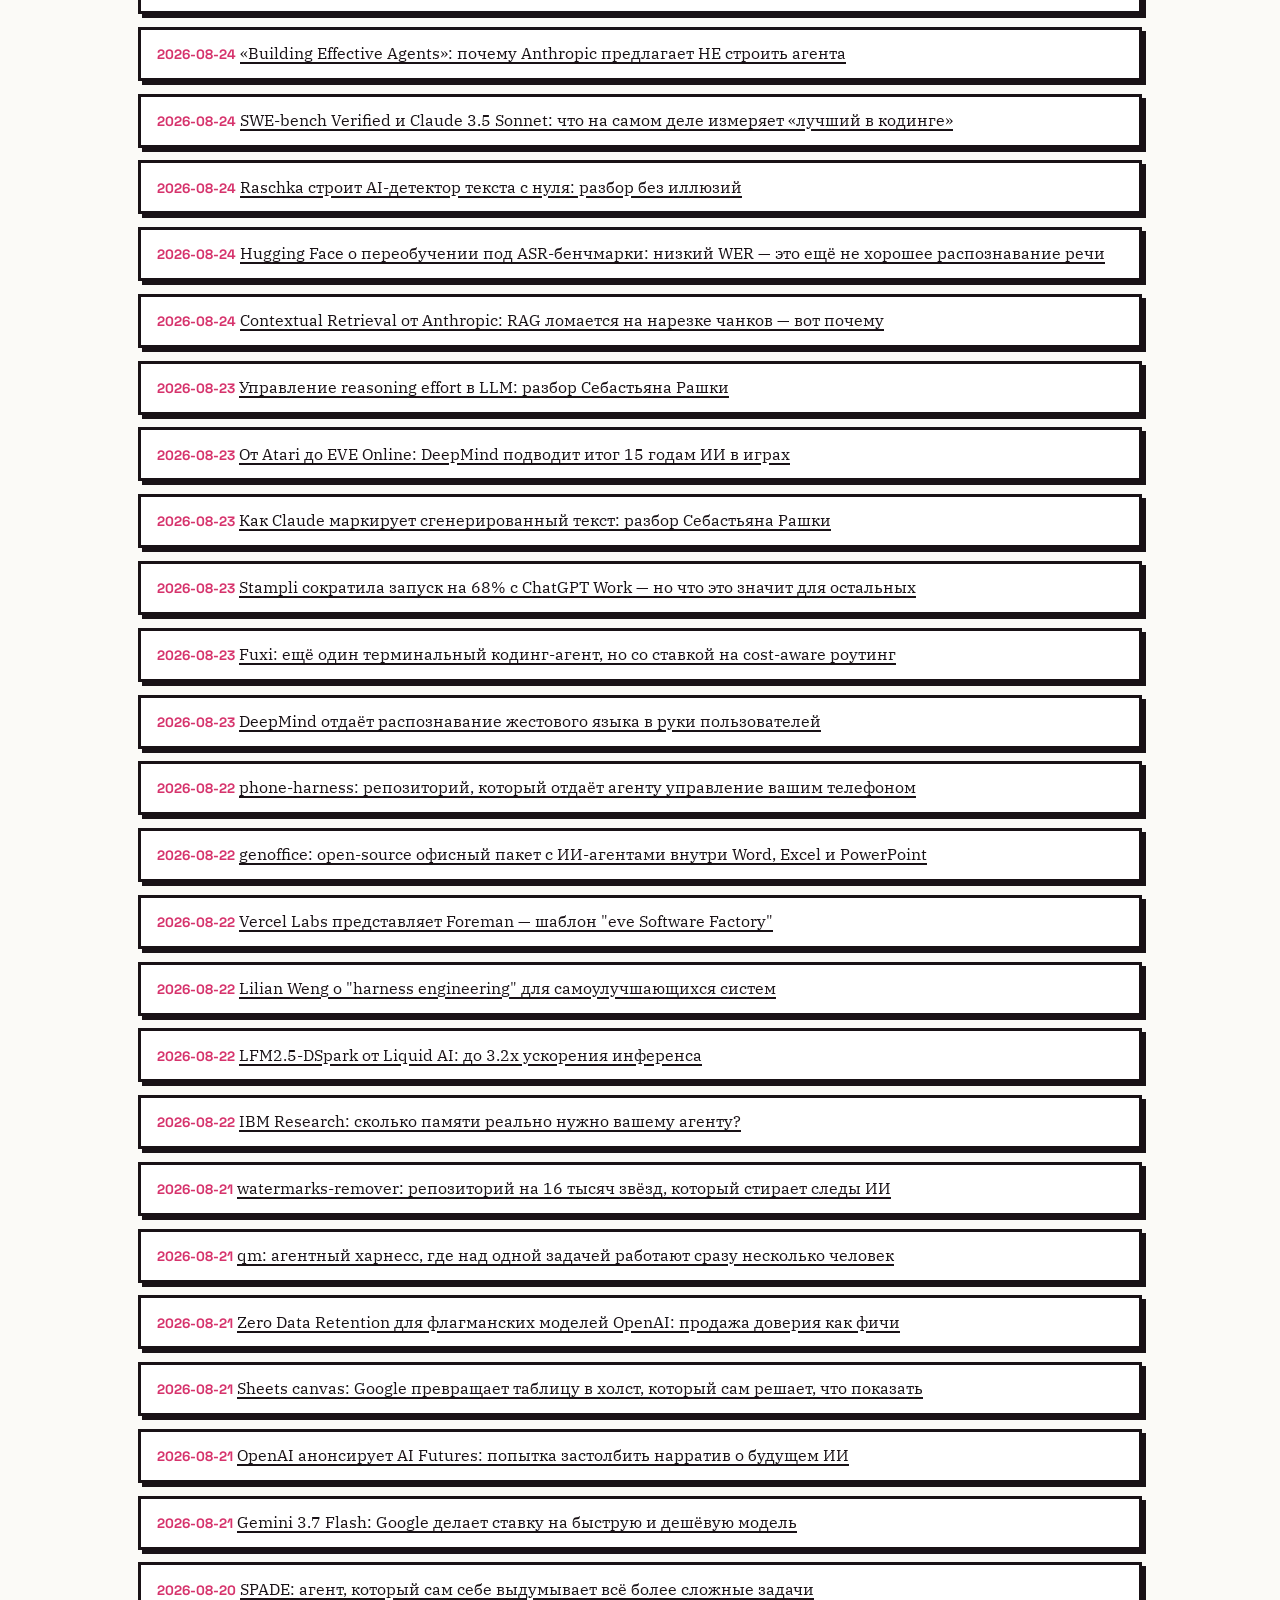
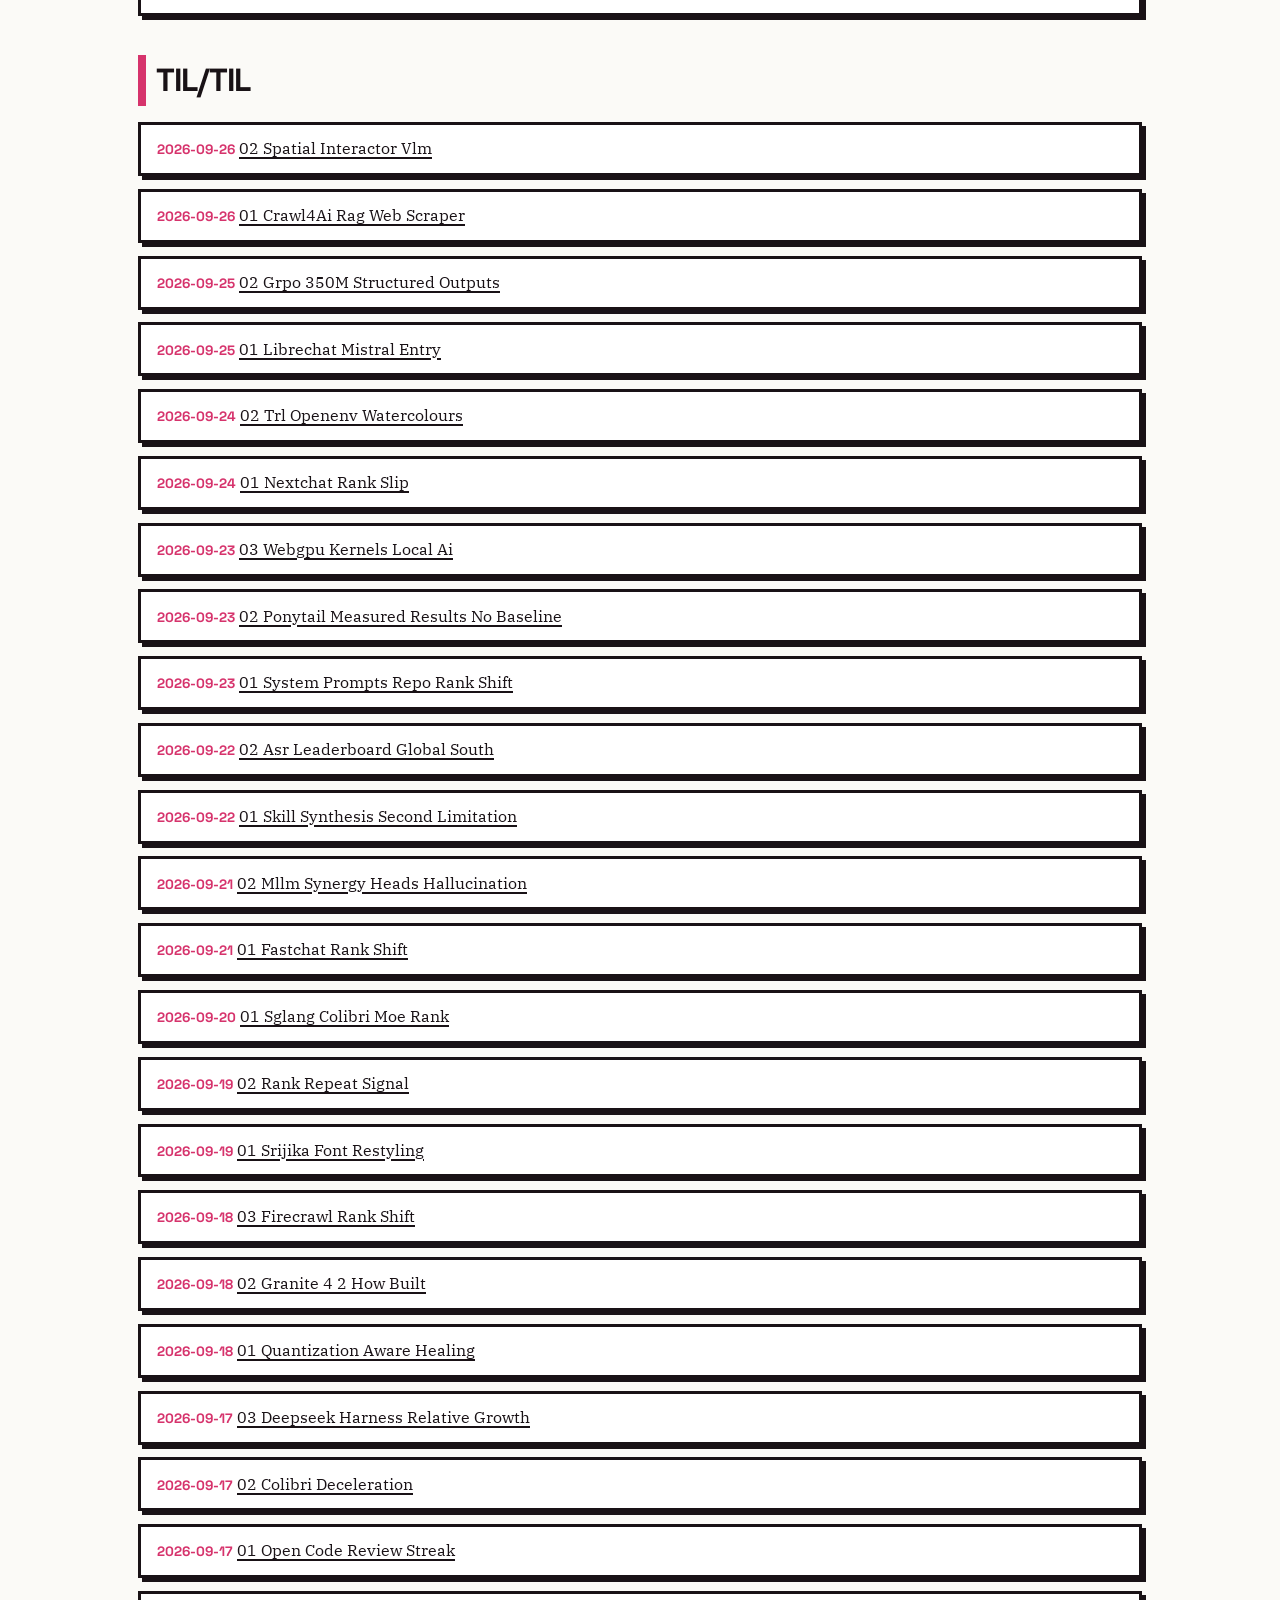
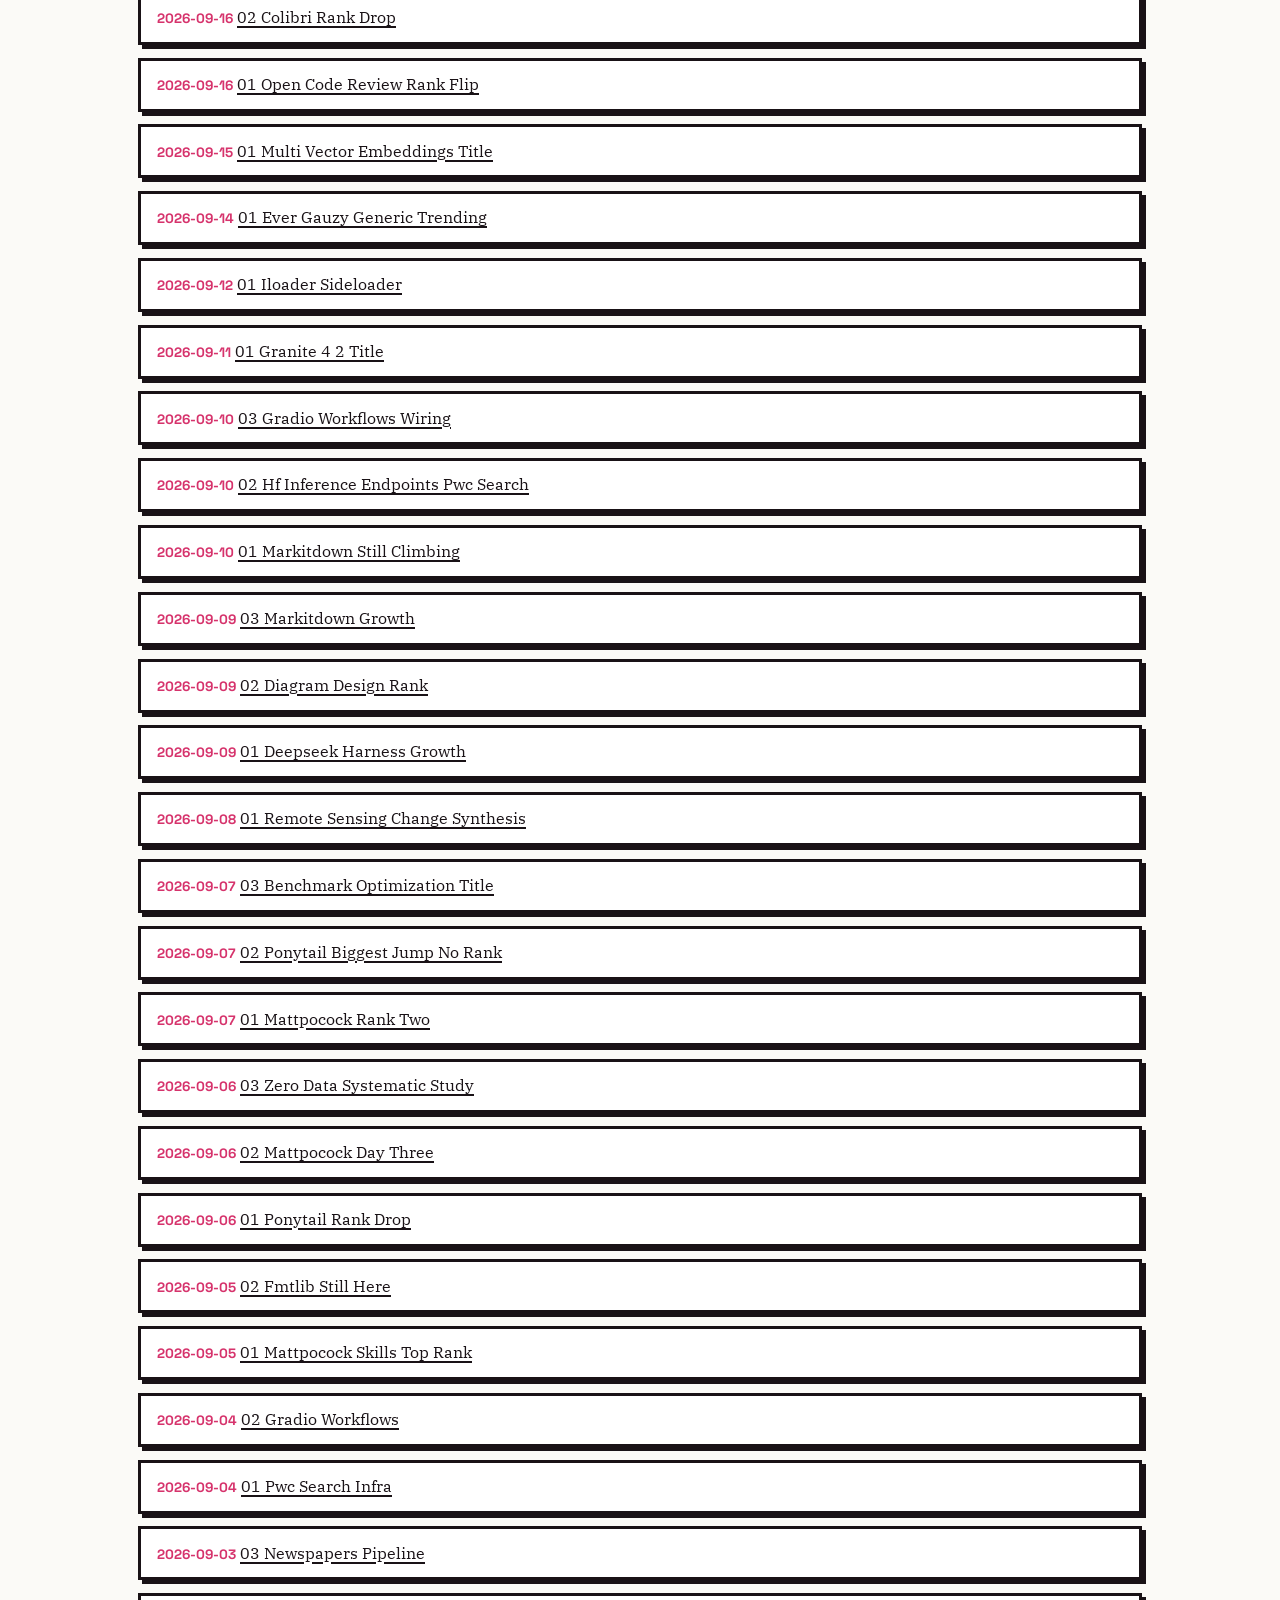
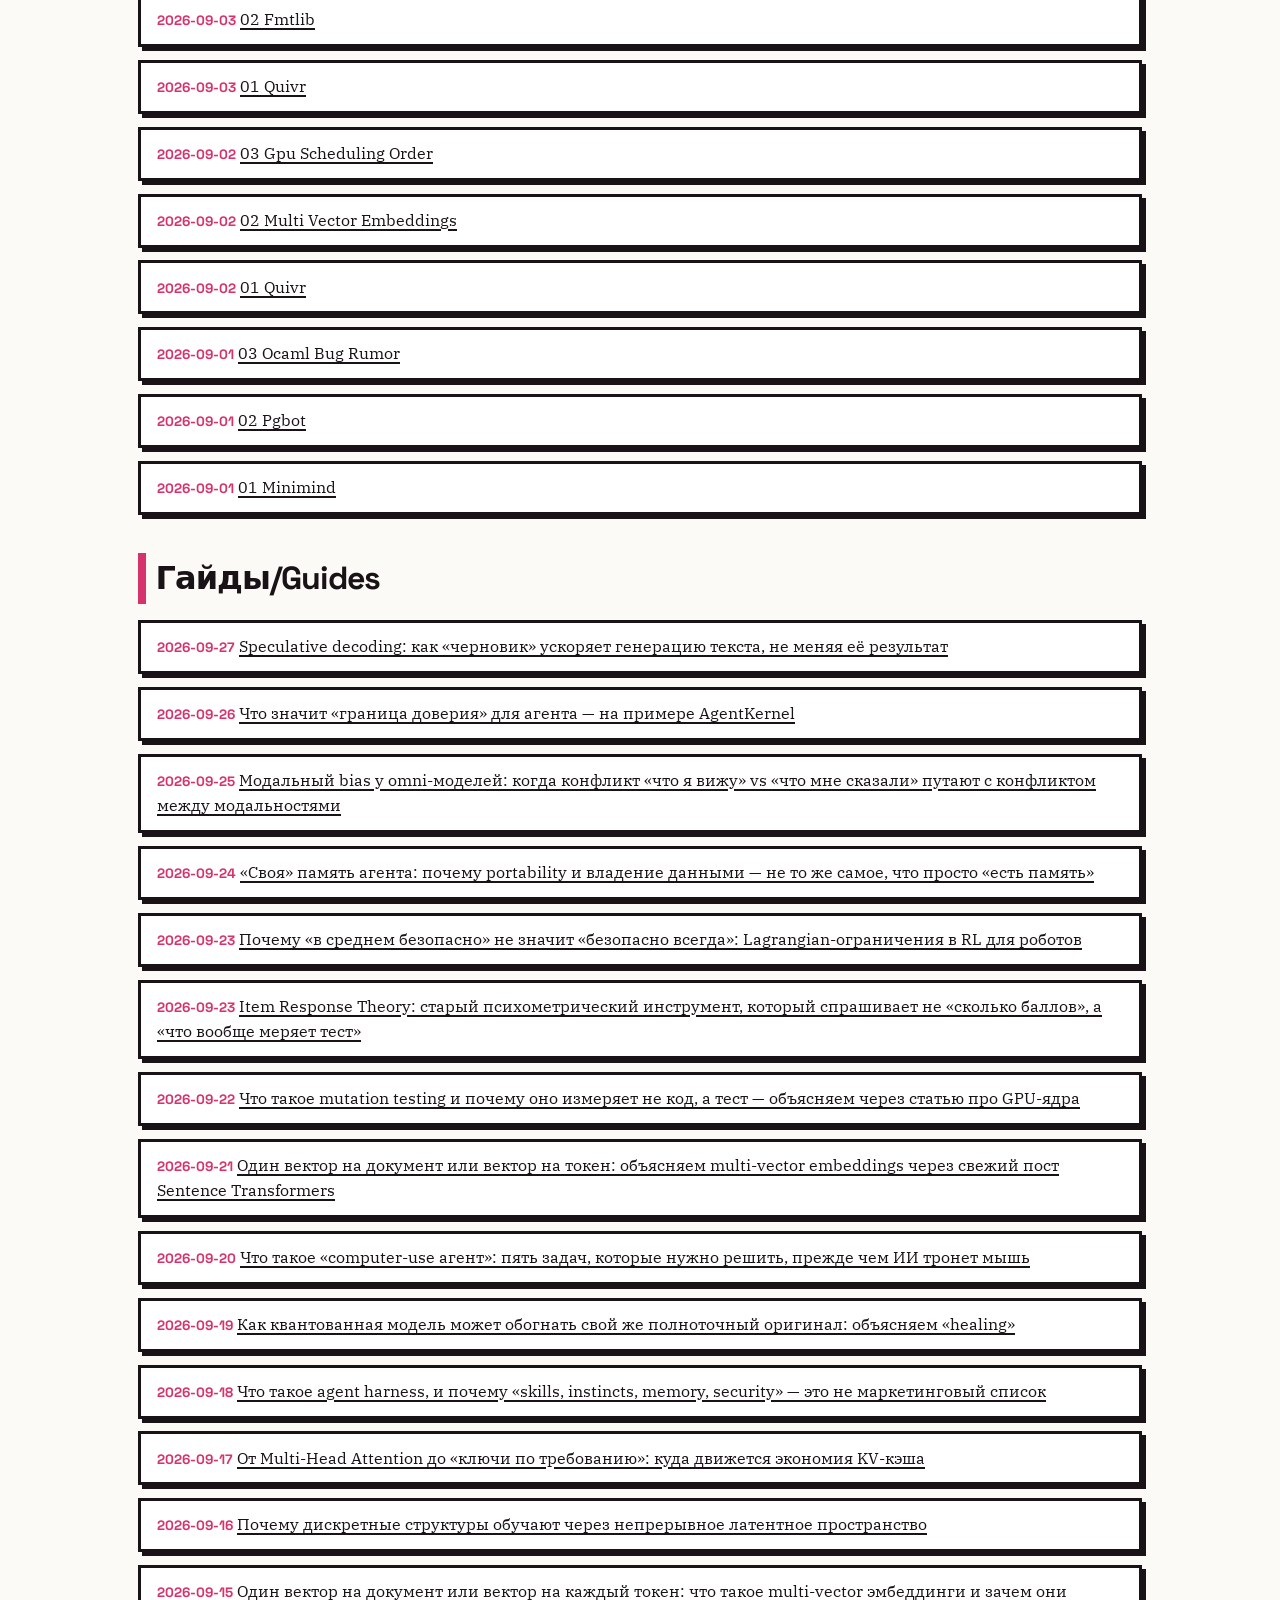
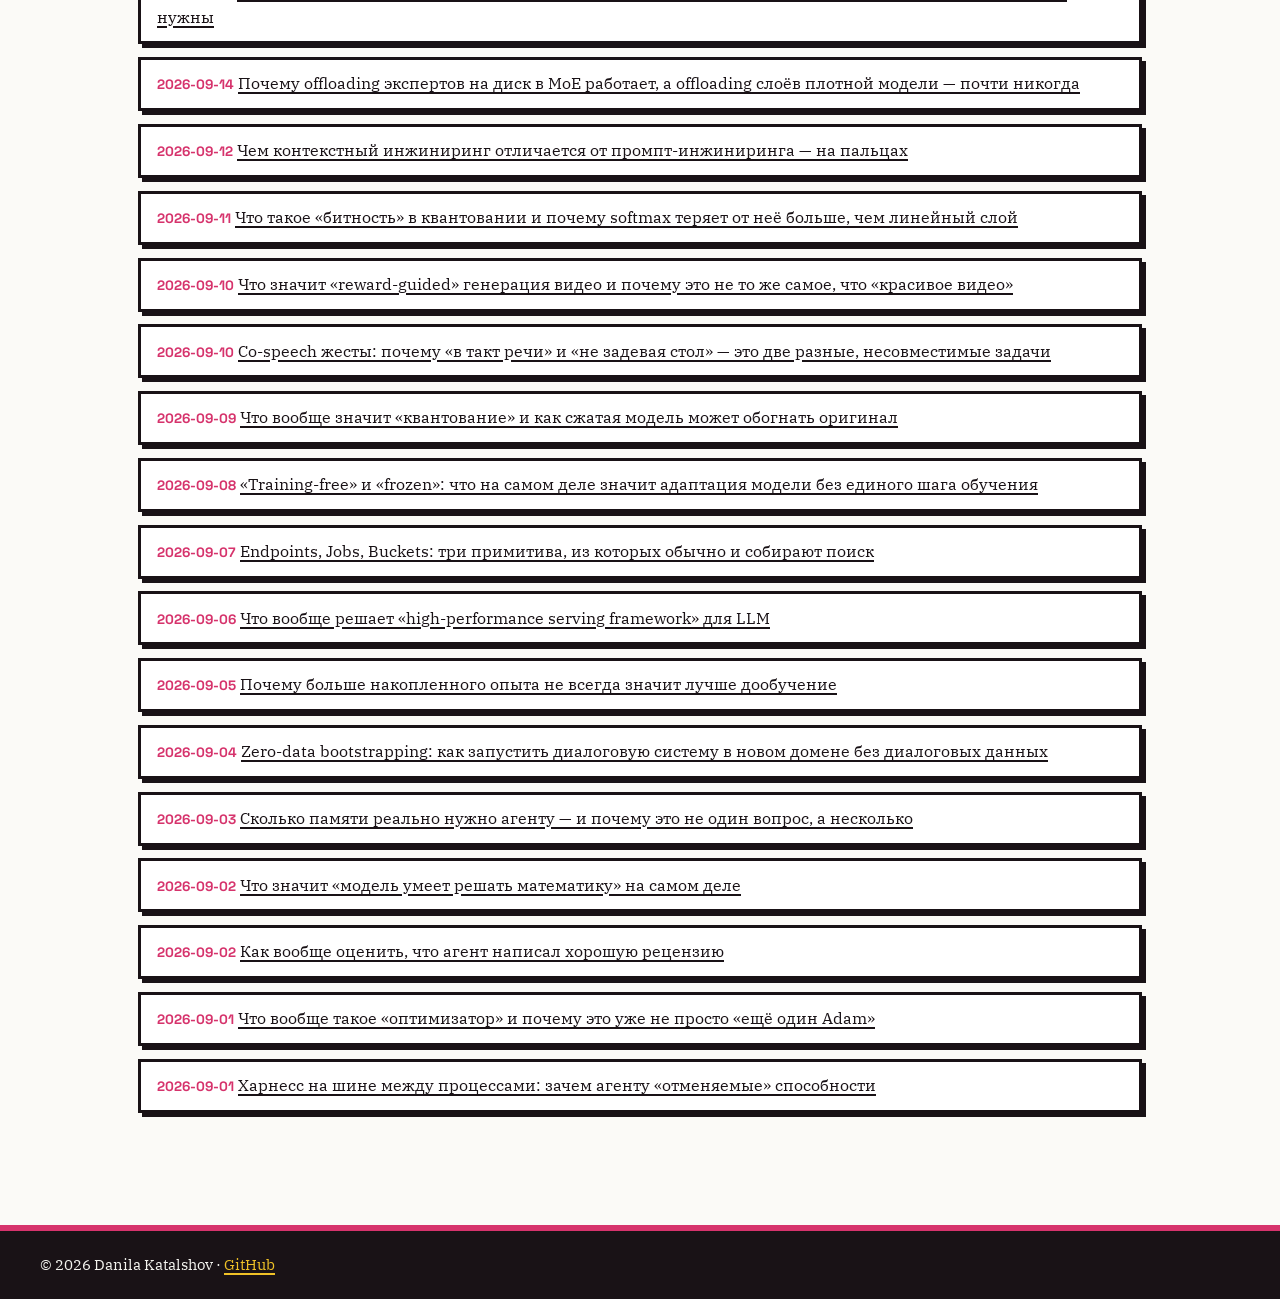
==== commit 119dcbfa: "site: refresh 2026-09-27" ====
--- a/publications.html
+++ b/publications.html
@@ -25,6 +25,10 @@
 <h2 class="section-title">Посты/Posts</h2>
 <ul class="pub-list">
 <li class="pub-item">
+  <span class="pub-date">2026-09-27</span>
+  <a href="https://github.com/ADanMan/agentic-frontier/blob/main/posts/2026-09-27/01-nvidia-model-optimizer/index.md">NVIDIA Model-Optimizer: один инструмент, шесть способов сжать модель — и чьи бенчмарки это подтверждают</a>
+</li>
+<li class="pub-item">
   <span class="pub-date">2026-09-26</span>
   <a href="https://github.com/ADanMan/agentic-frontier/blob/main/posts/2026-09-26/01-paperclip-agent-manager/index.md">paperclip: «приложение, которым все управляют агентами на работе» — смелый слоган, тонкая карточка</a>
 </li>
@@ -686,6 +690,10 @@
 </ul>
 <h2 class="section-title">Гайды/Guides</h2>
 <ul class="pub-list">
+<li class="pub-item">
+  <span class="pub-date">2026-09-27</span>
+  <a href="https://github.com/ADanMan/agentic-frontier/blob/main/guides/2026-09-27/01-speculative-decoding-explained/index.md">Speculative decoding: как «черновик» ускоряет генерацию текста, не меняя её результат</a>
+</li>
 <li class="pub-item">
   <span class="pub-date">2026-09-26</span>
   <a href="https://github.com/ADanMan/agentic-frontier/blob/main/guides/2026-09-26/01-trust-boundaries-agentic-os/index.md">Что значит «граница доверия» для агента — на примере AgentKernel</a>
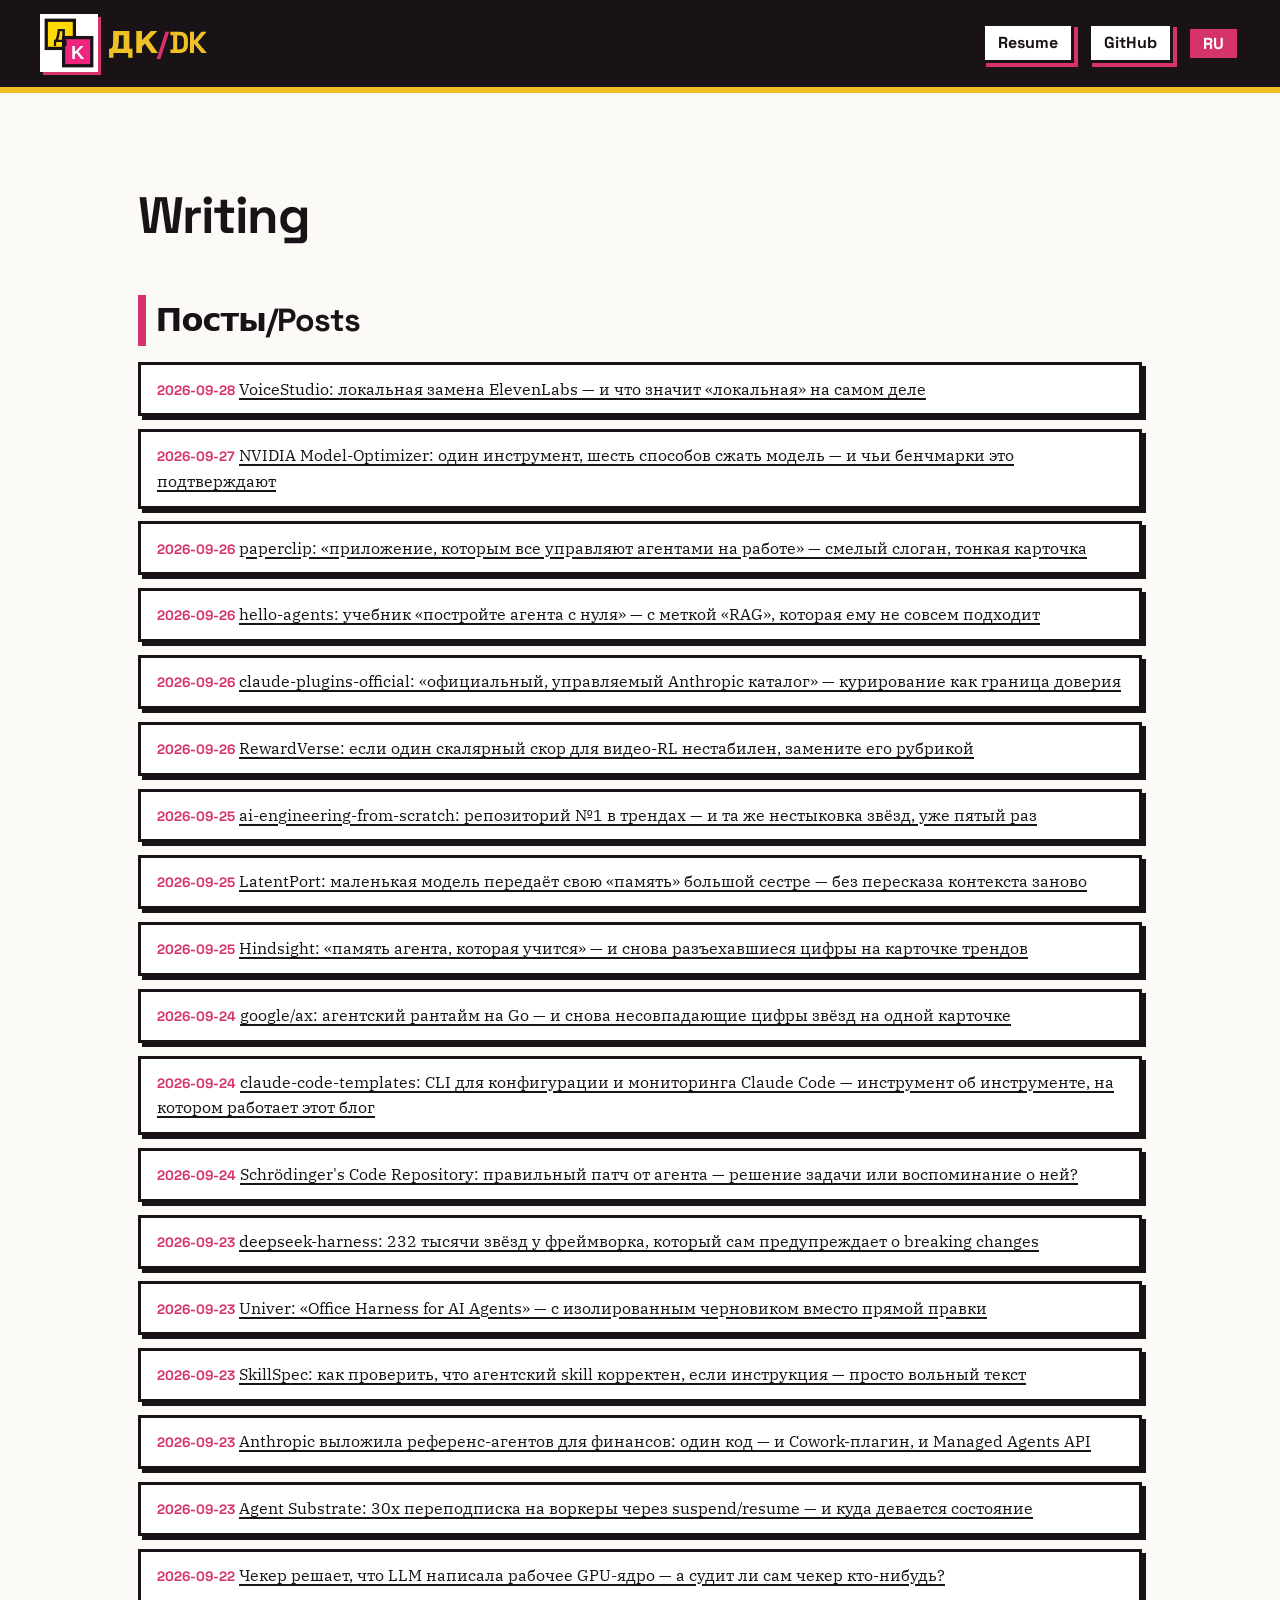
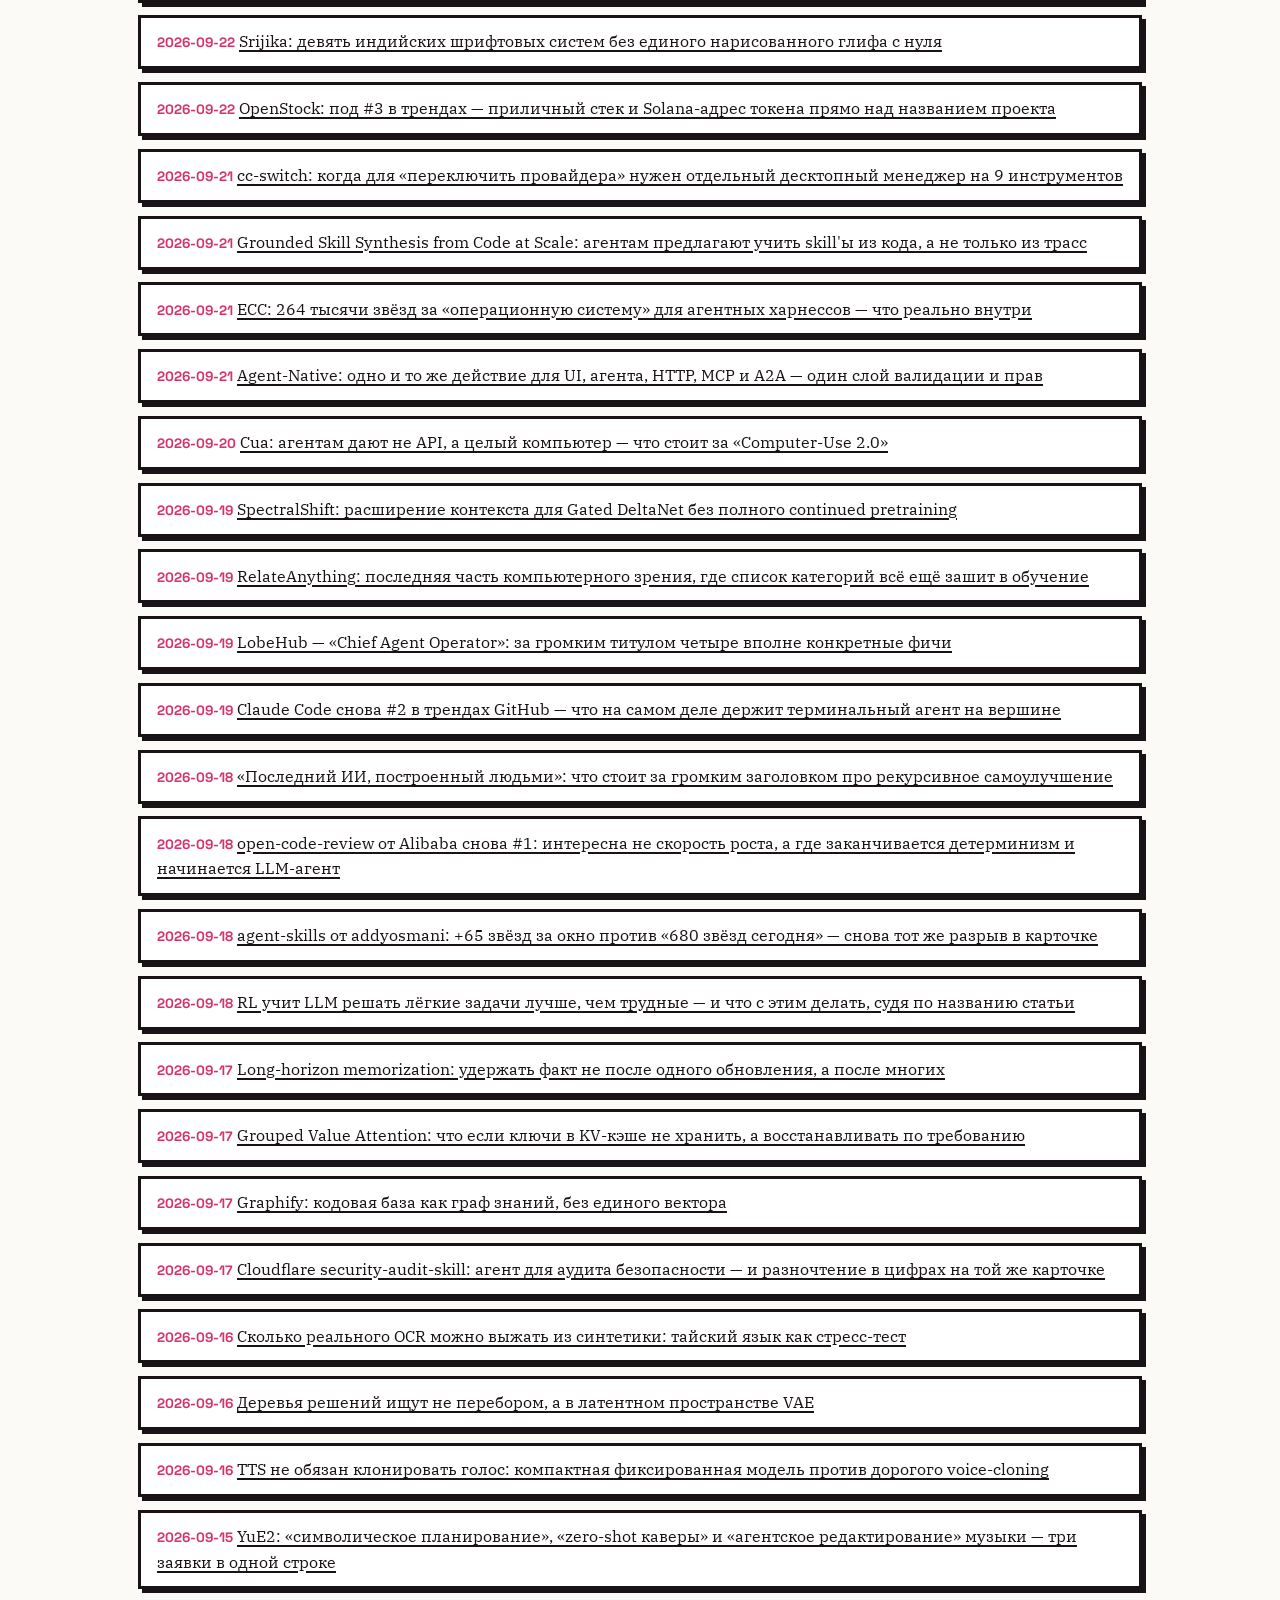
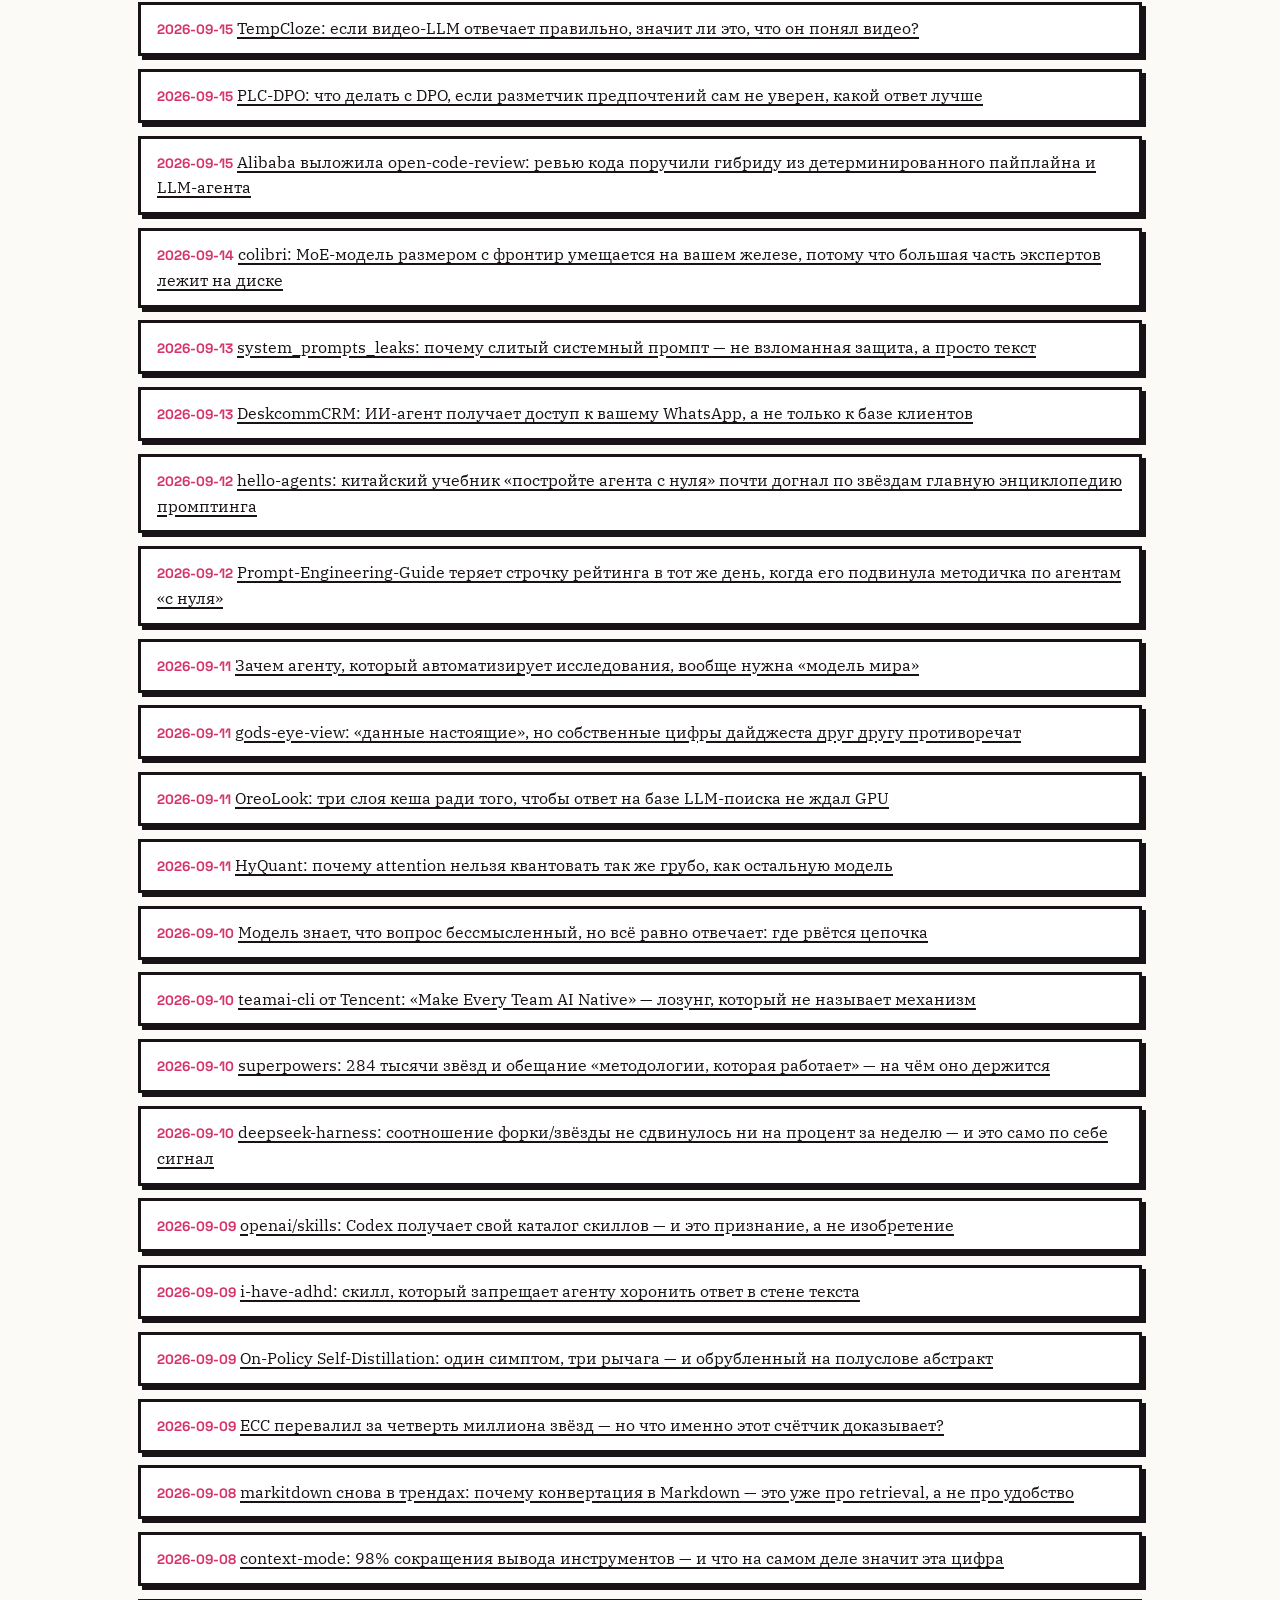
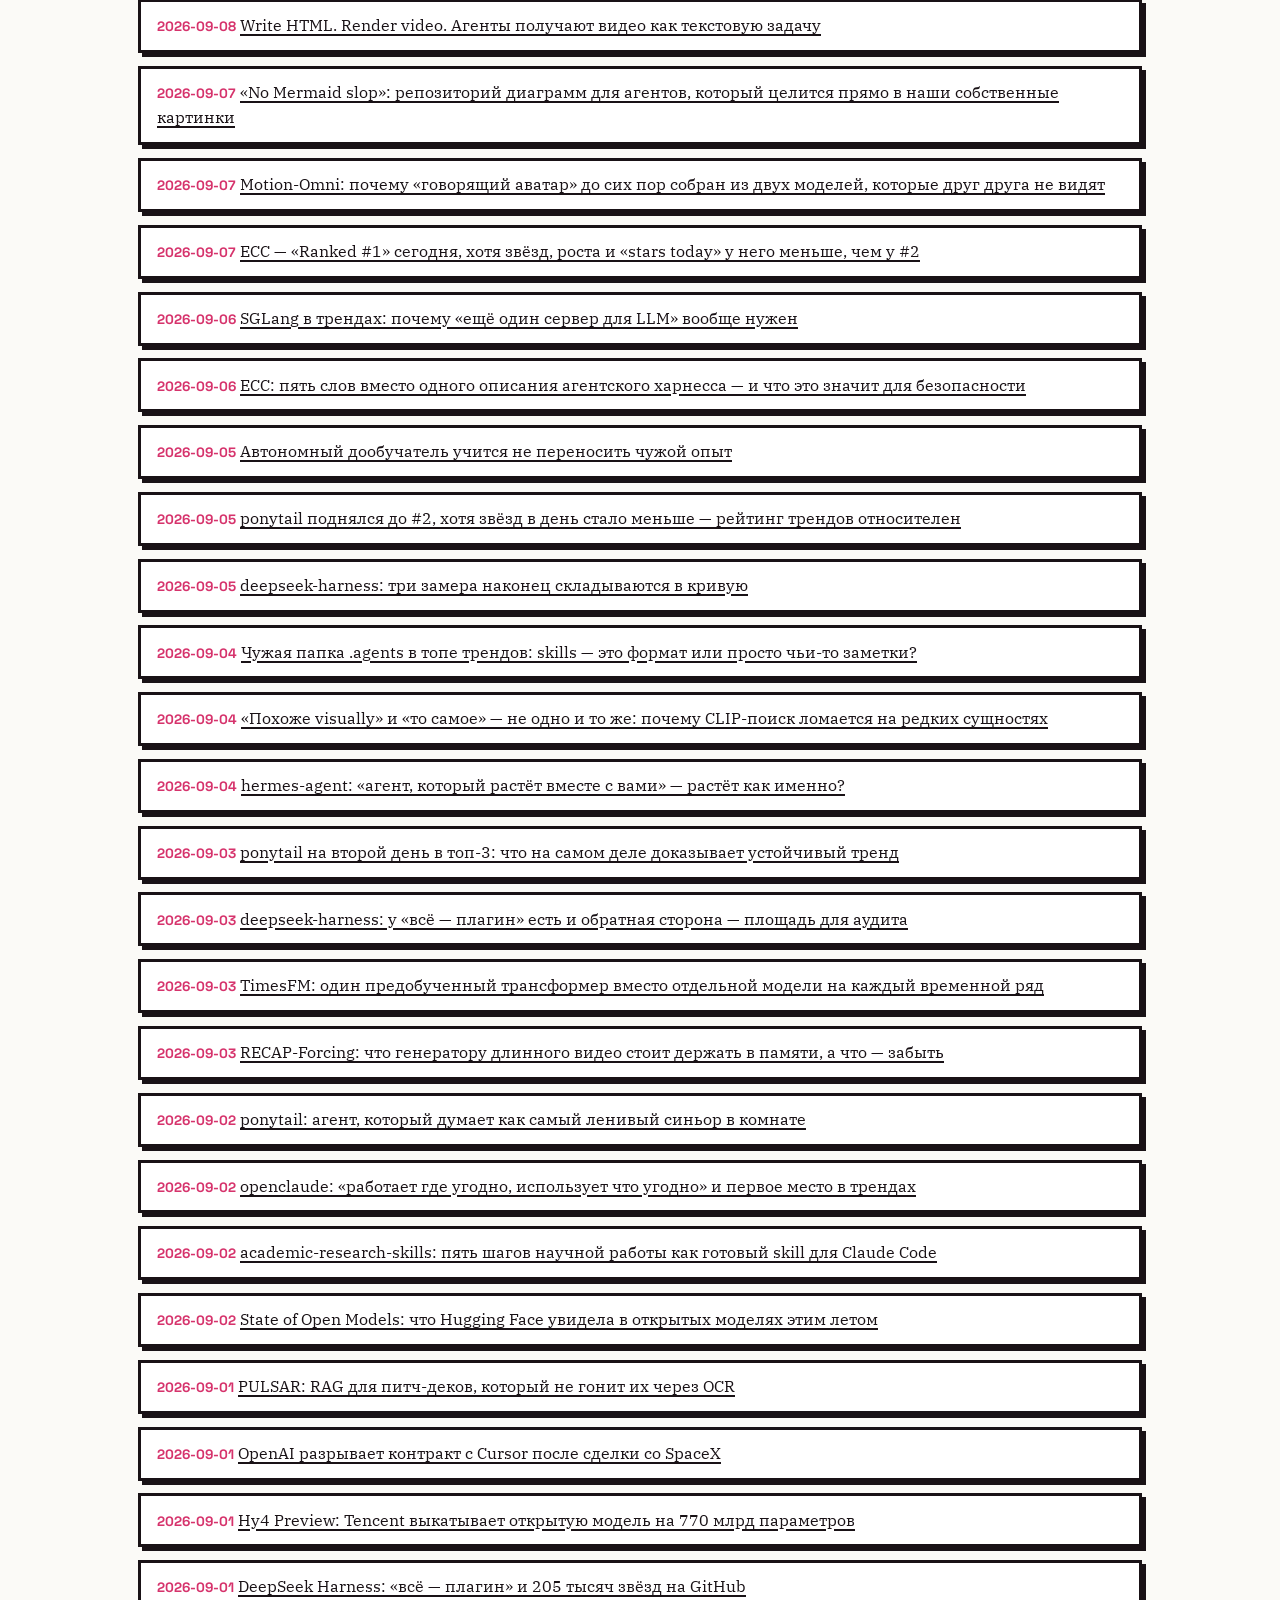
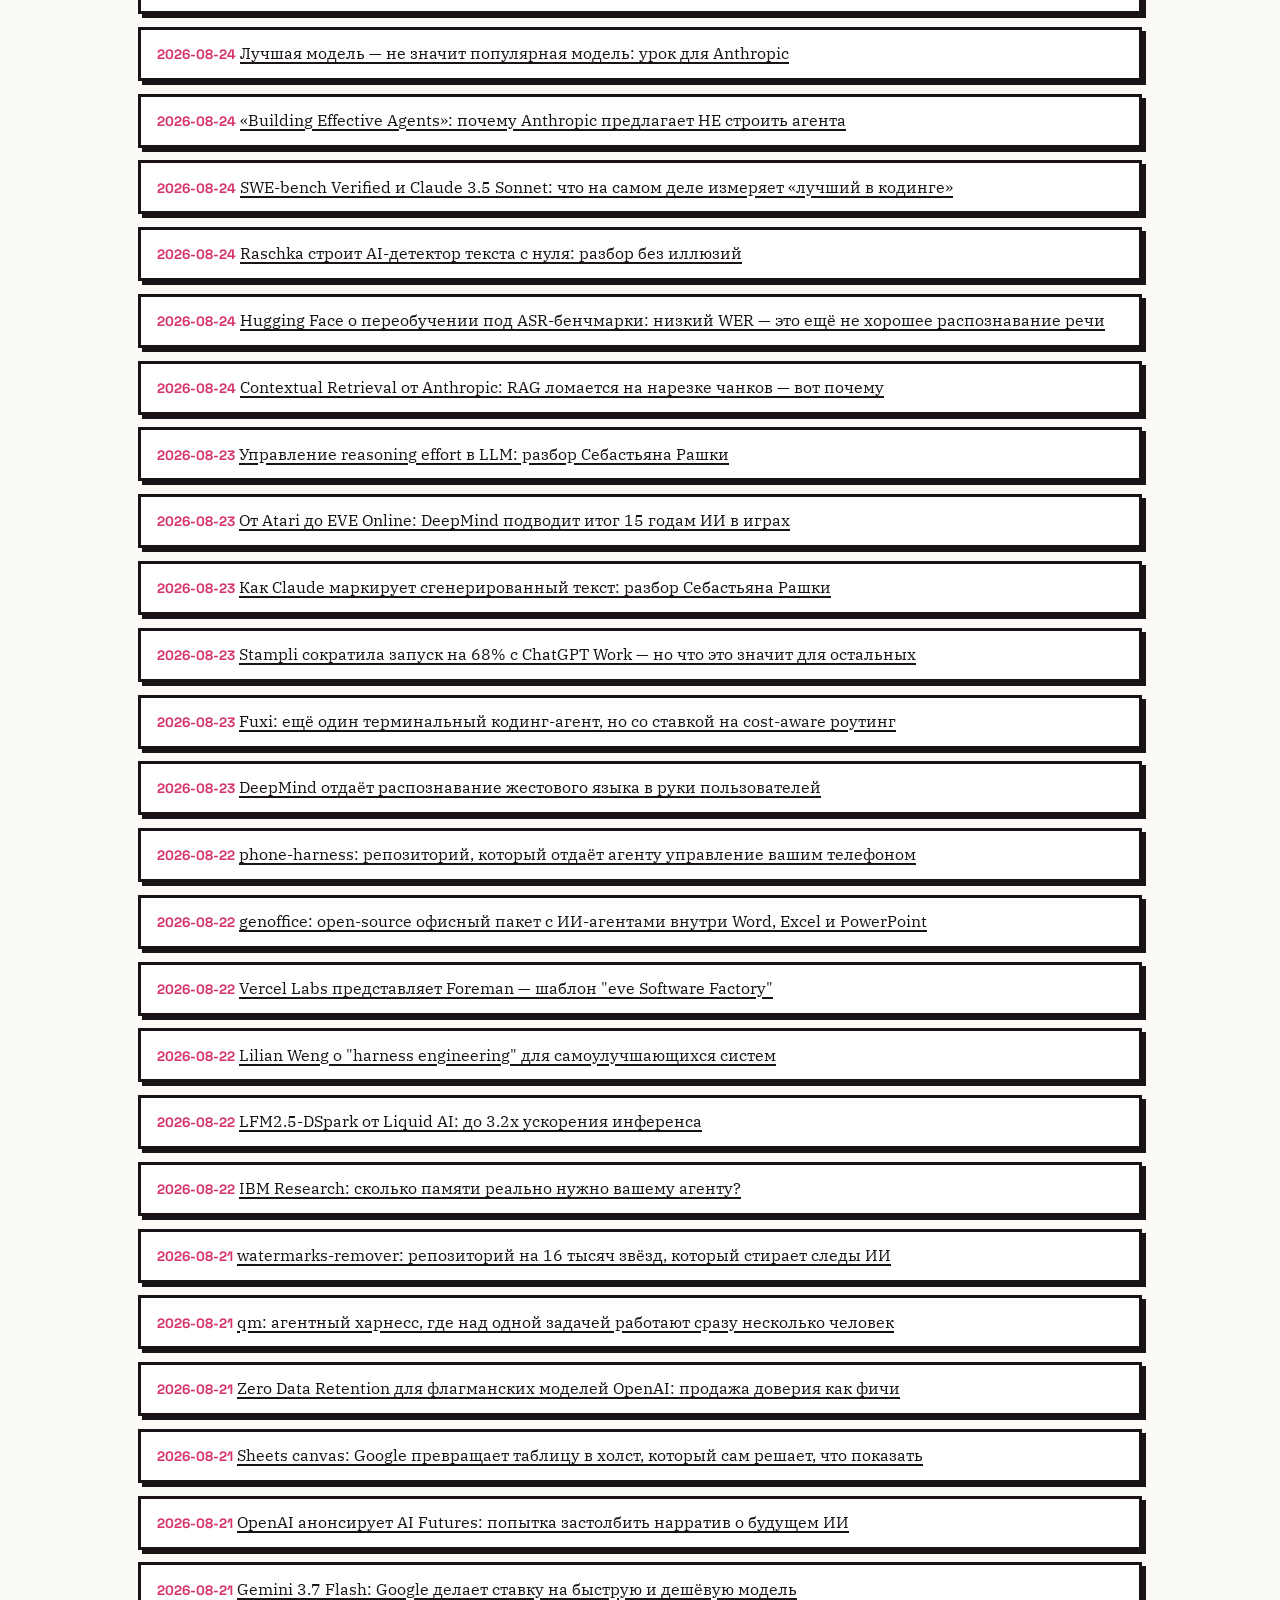
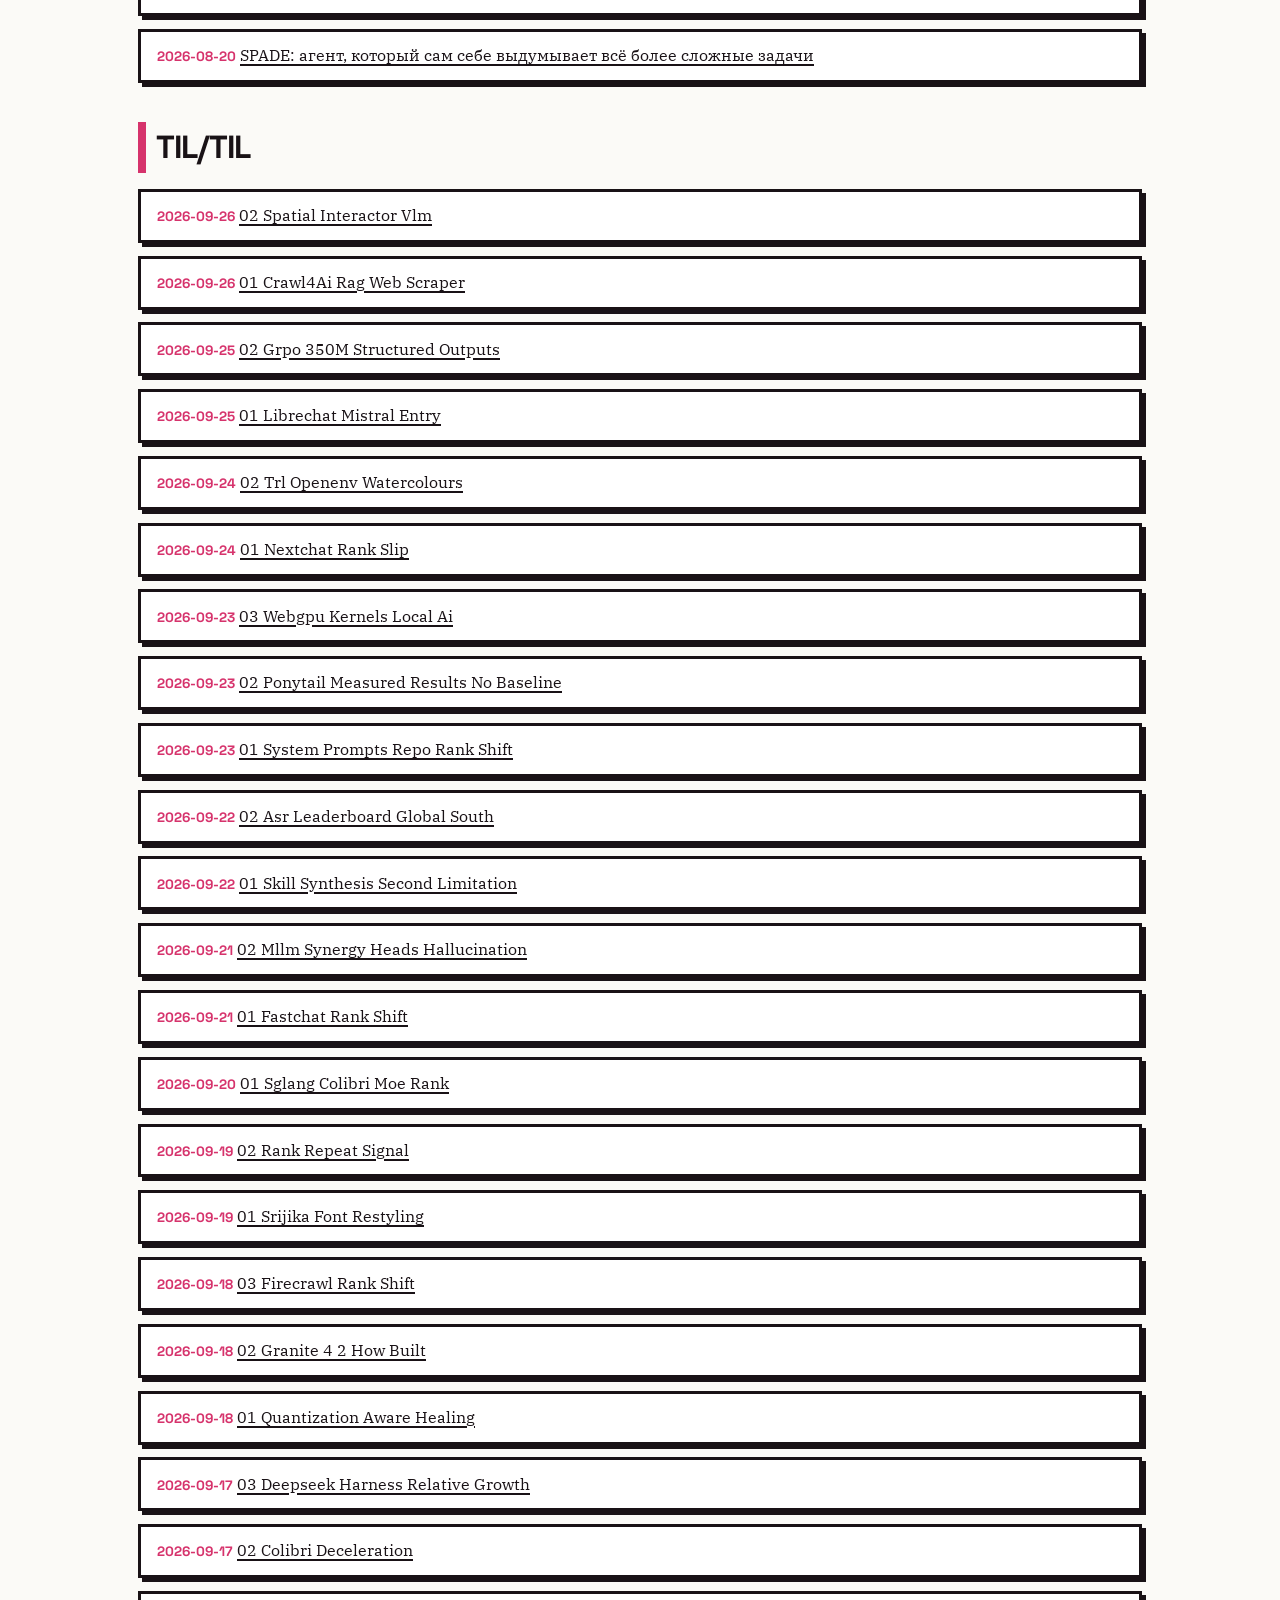
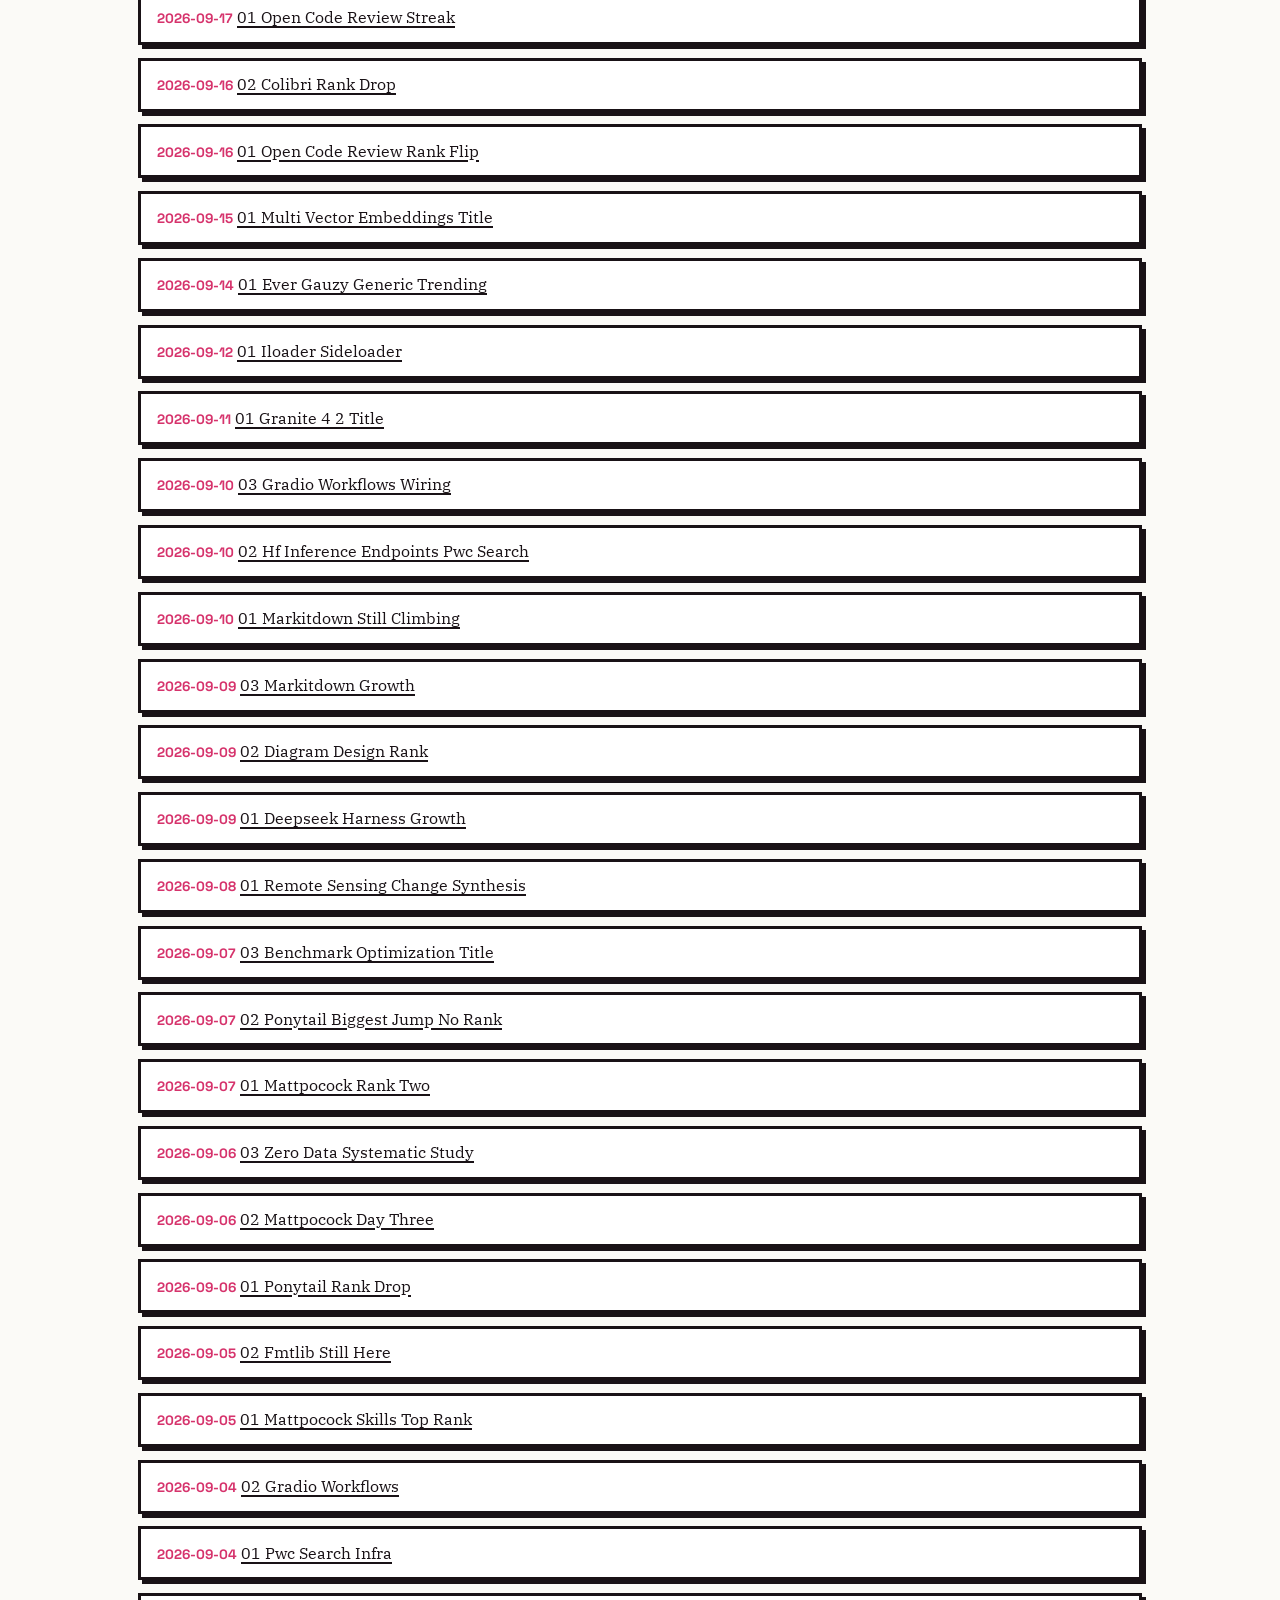
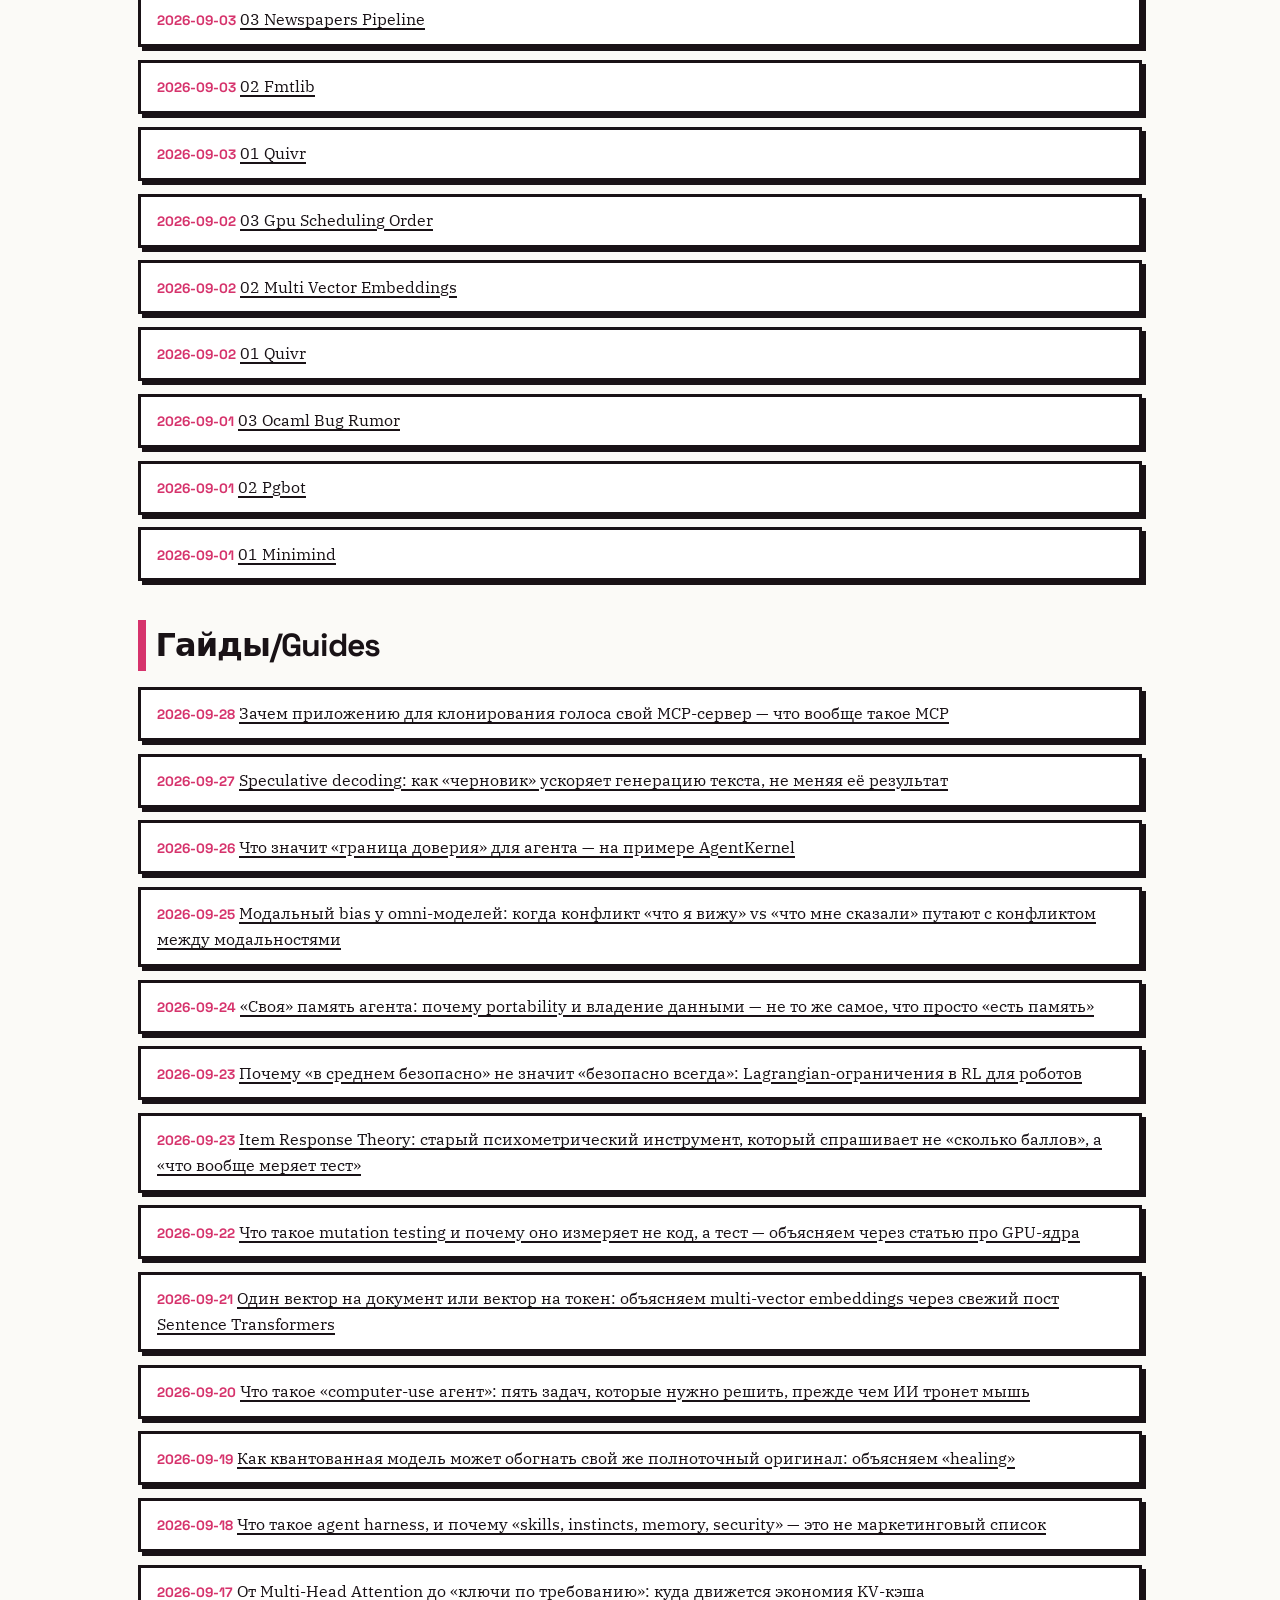
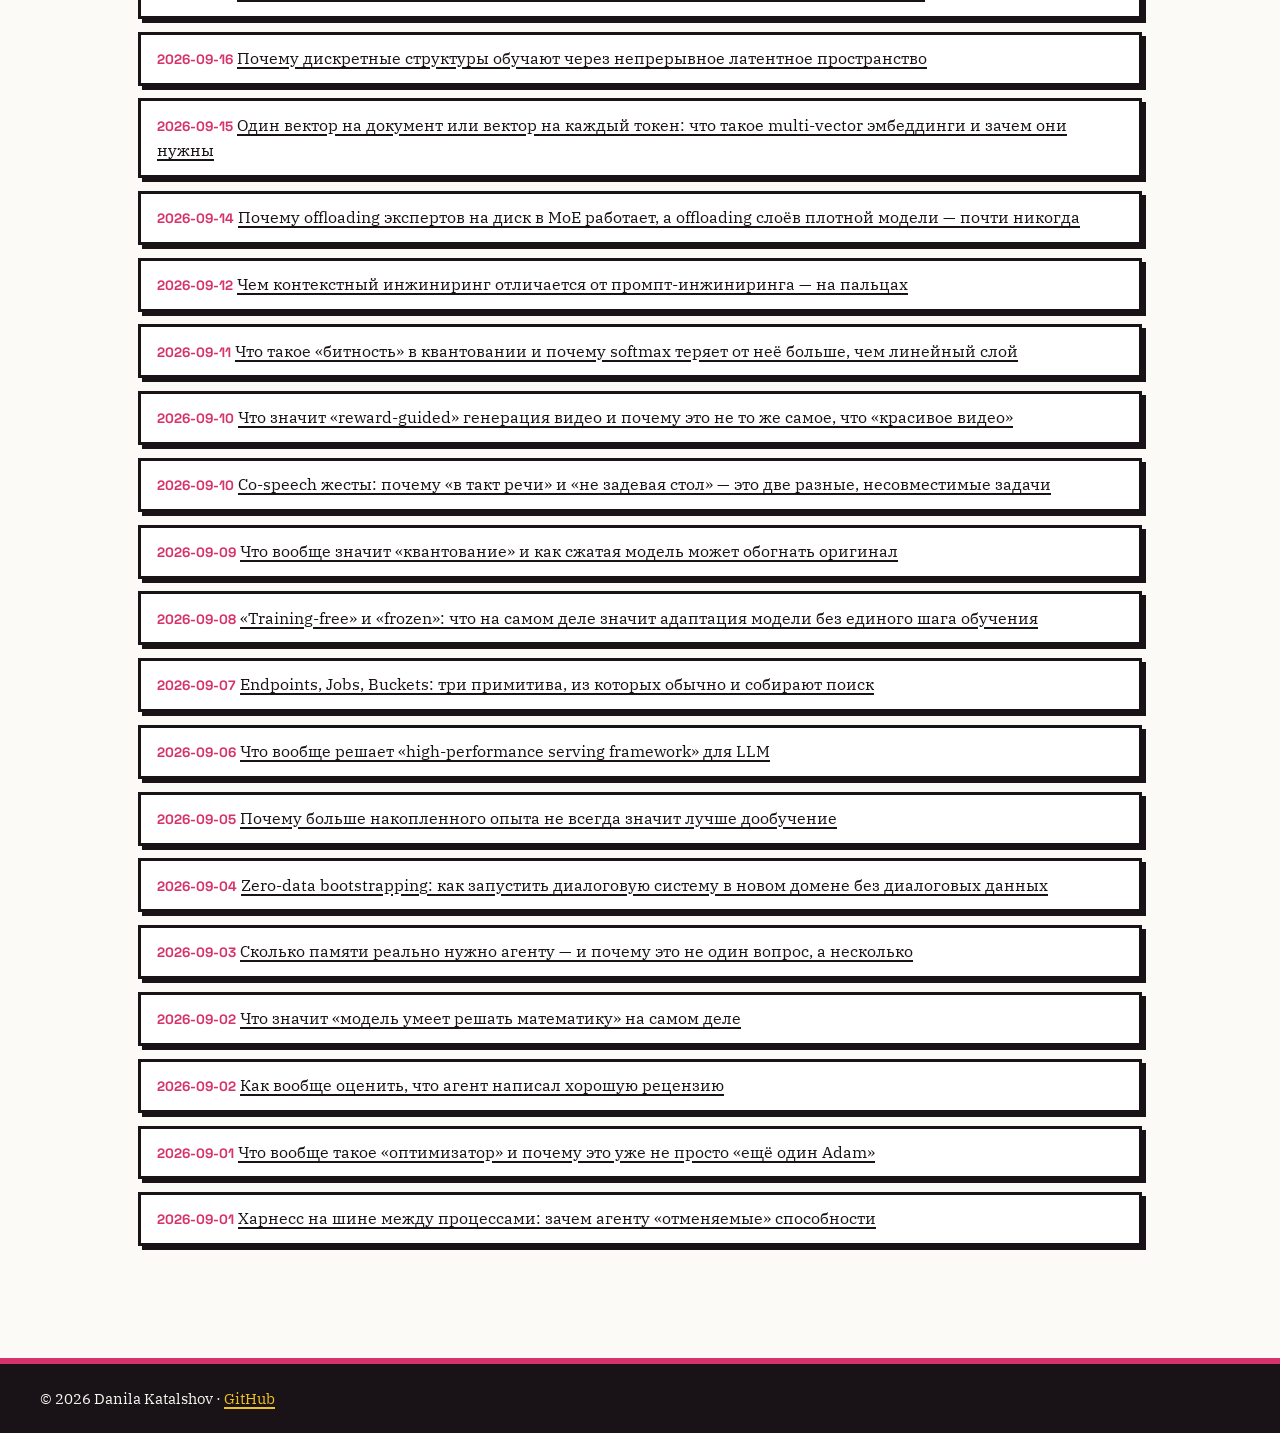
==== commit 9d7178f8: "site: refresh 2026-09-28" ====
--- a/publications.html
+++ b/publications.html
@@ -25,6 +25,10 @@
 <h2 class="section-title">Посты/Posts</h2>
 <ul class="pub-list">
 <li class="pub-item">
+  <span class="pub-date">2026-09-28</span>
+  <a href="https://github.com/ADanMan/agentic-frontier/blob/main/posts/2026-09-28/01-voicestudio-local-elevenlabs/index.md">VoiceStudio: локальная замена ElevenLabs — и что значит «локальная» на самом деле</a>
+</li>
+<li class="pub-item">
   <span class="pub-date">2026-09-27</span>
   <a href="https://github.com/ADanMan/agentic-frontier/blob/main/posts/2026-09-27/01-nvidia-model-optimizer/index.md">NVIDIA Model-Optimizer: один инструмент, шесть способов сжать модель — и чьи бенчмарки это подтверждают</a>
 </li>
@@ -690,6 +694,10 @@
 </ul>
 <h2 class="section-title">Гайды/Guides</h2>
 <ul class="pub-list">
+<li class="pub-item">
+  <span class="pub-date">2026-09-28</span>
+  <a href="https://github.com/ADanMan/agentic-frontier/blob/main/guides/2026-09-28/01-mcp-explained/index.md">Зачем приложению для клонирования голоса свой MCP-сервер — что вообще такое MCP</a>
+</li>
 <li class="pub-item">
   <span class="pub-date">2026-09-27</span>
   <a href="https://github.com/ADanMan/agentic-frontier/blob/main/guides/2026-09-27/01-speculative-decoding-explained/index.md">Speculative decoding: как «черновик» ускоряет генерацию текста, не меняя её результат</a>
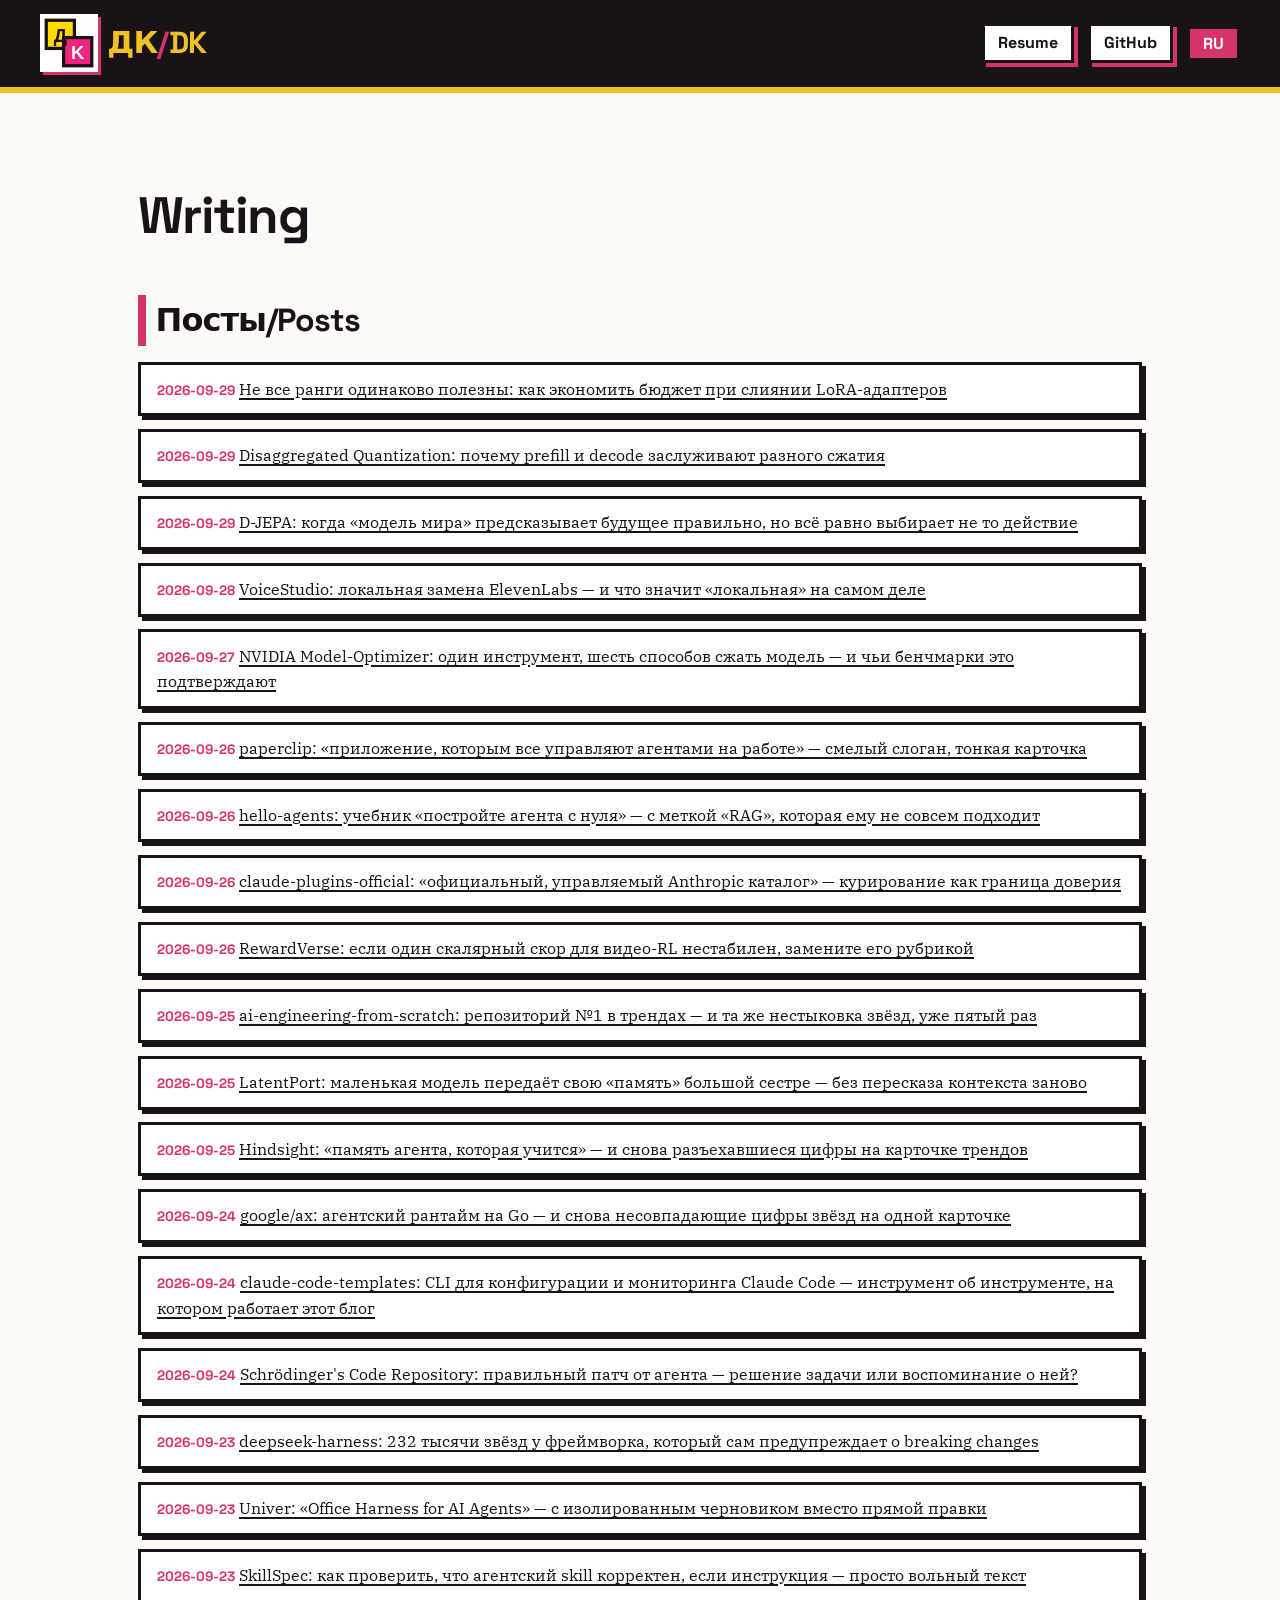
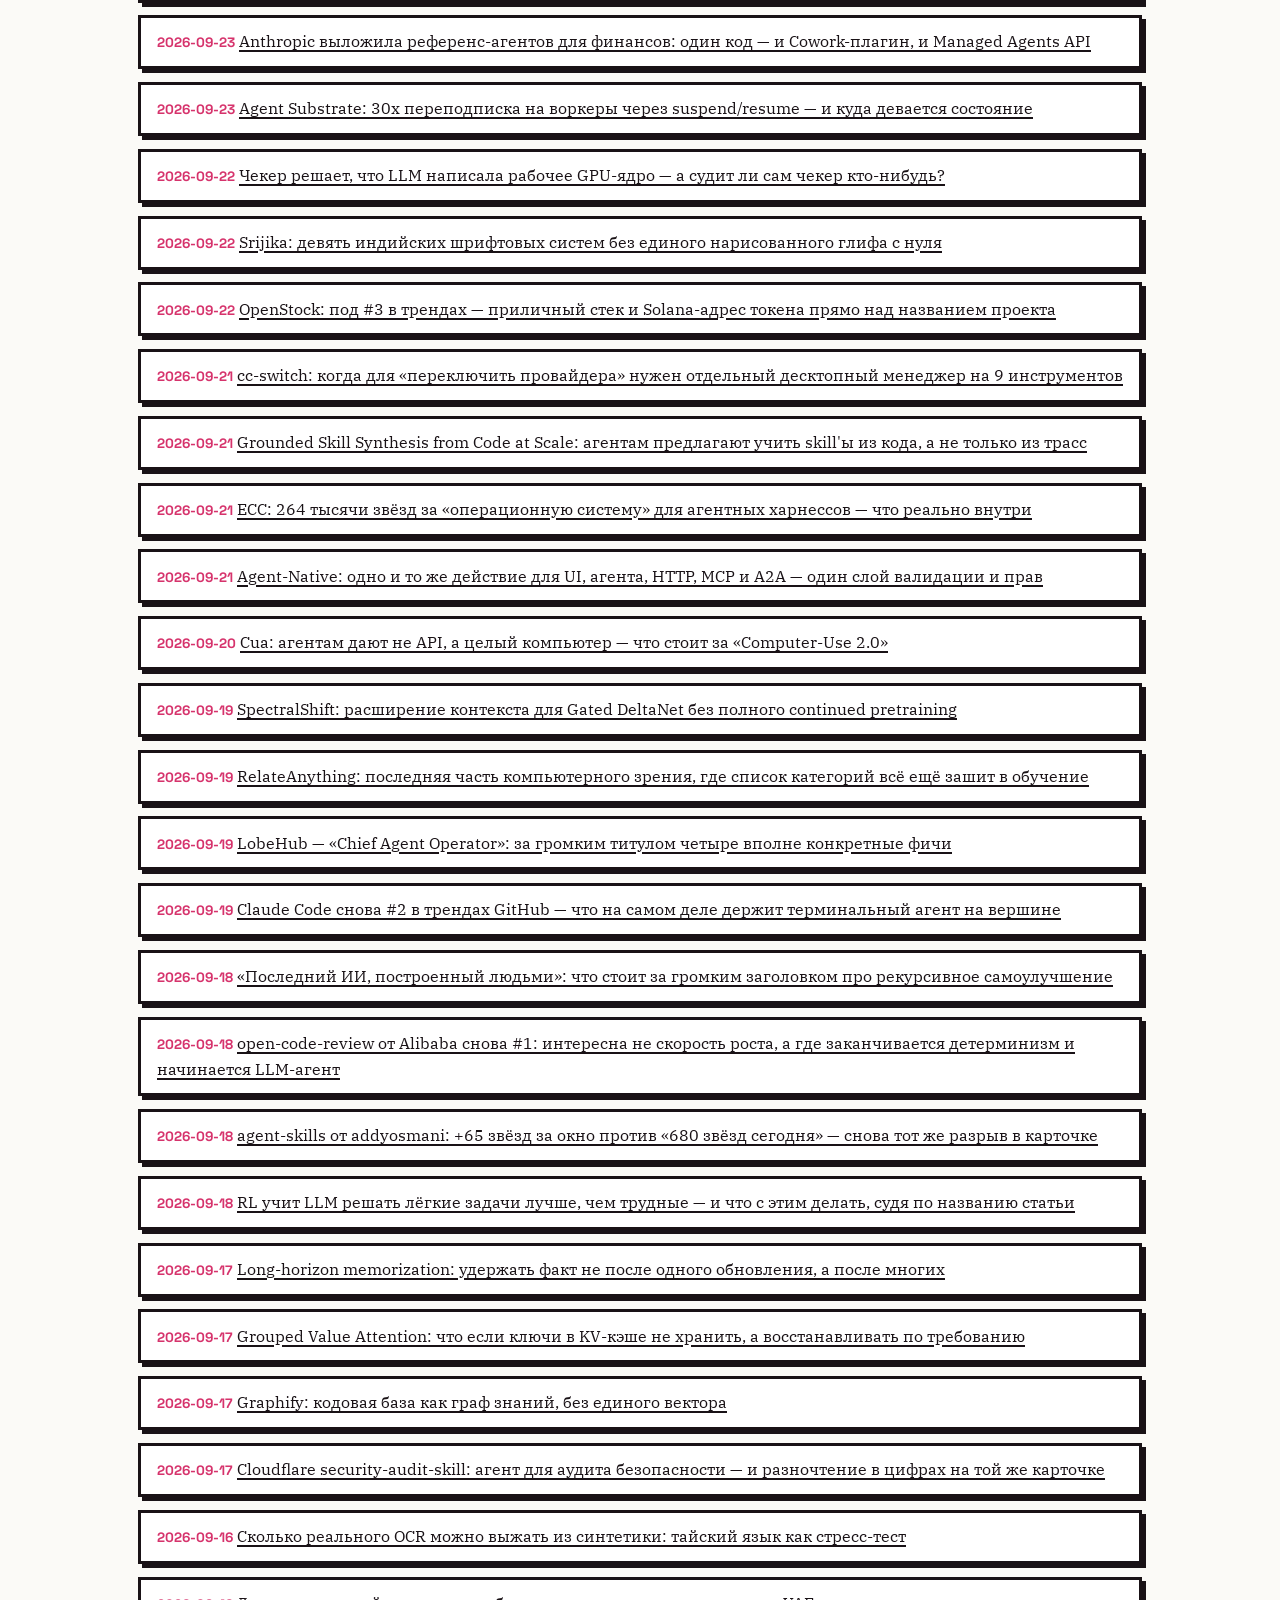
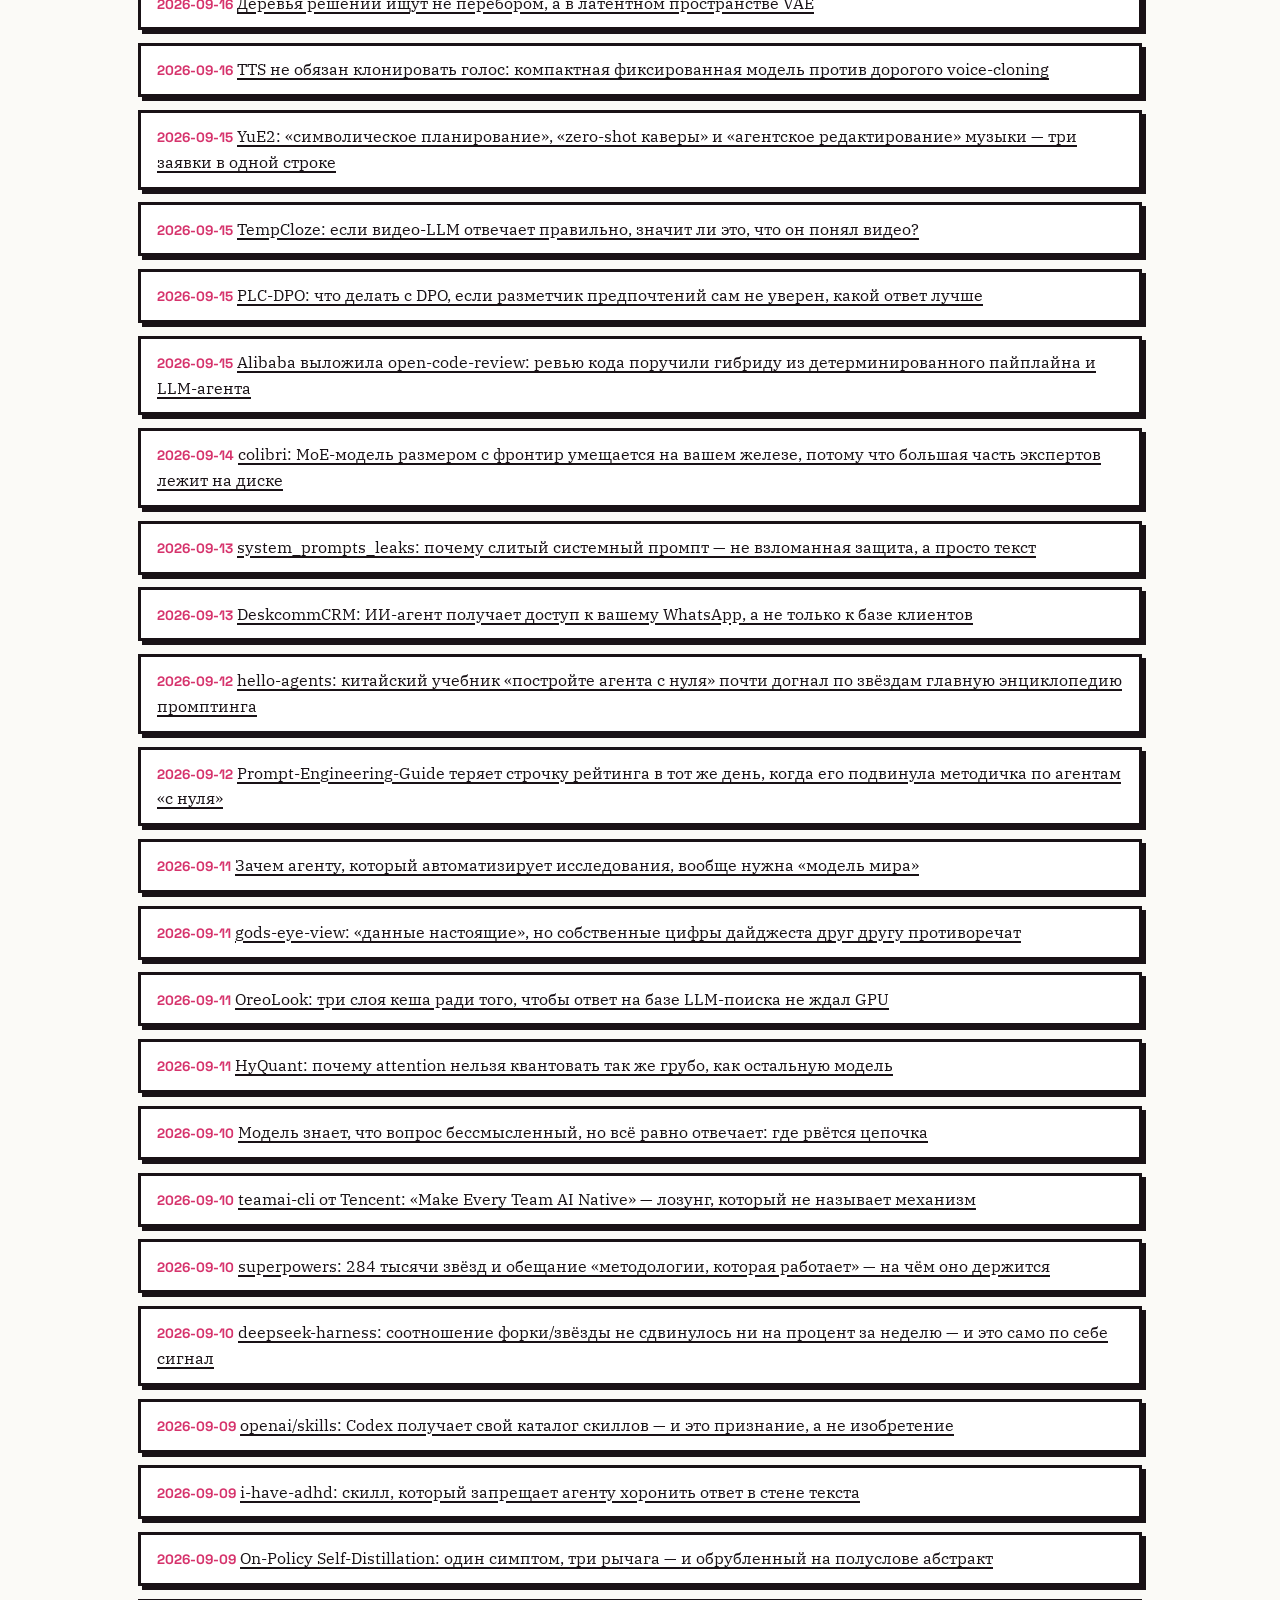
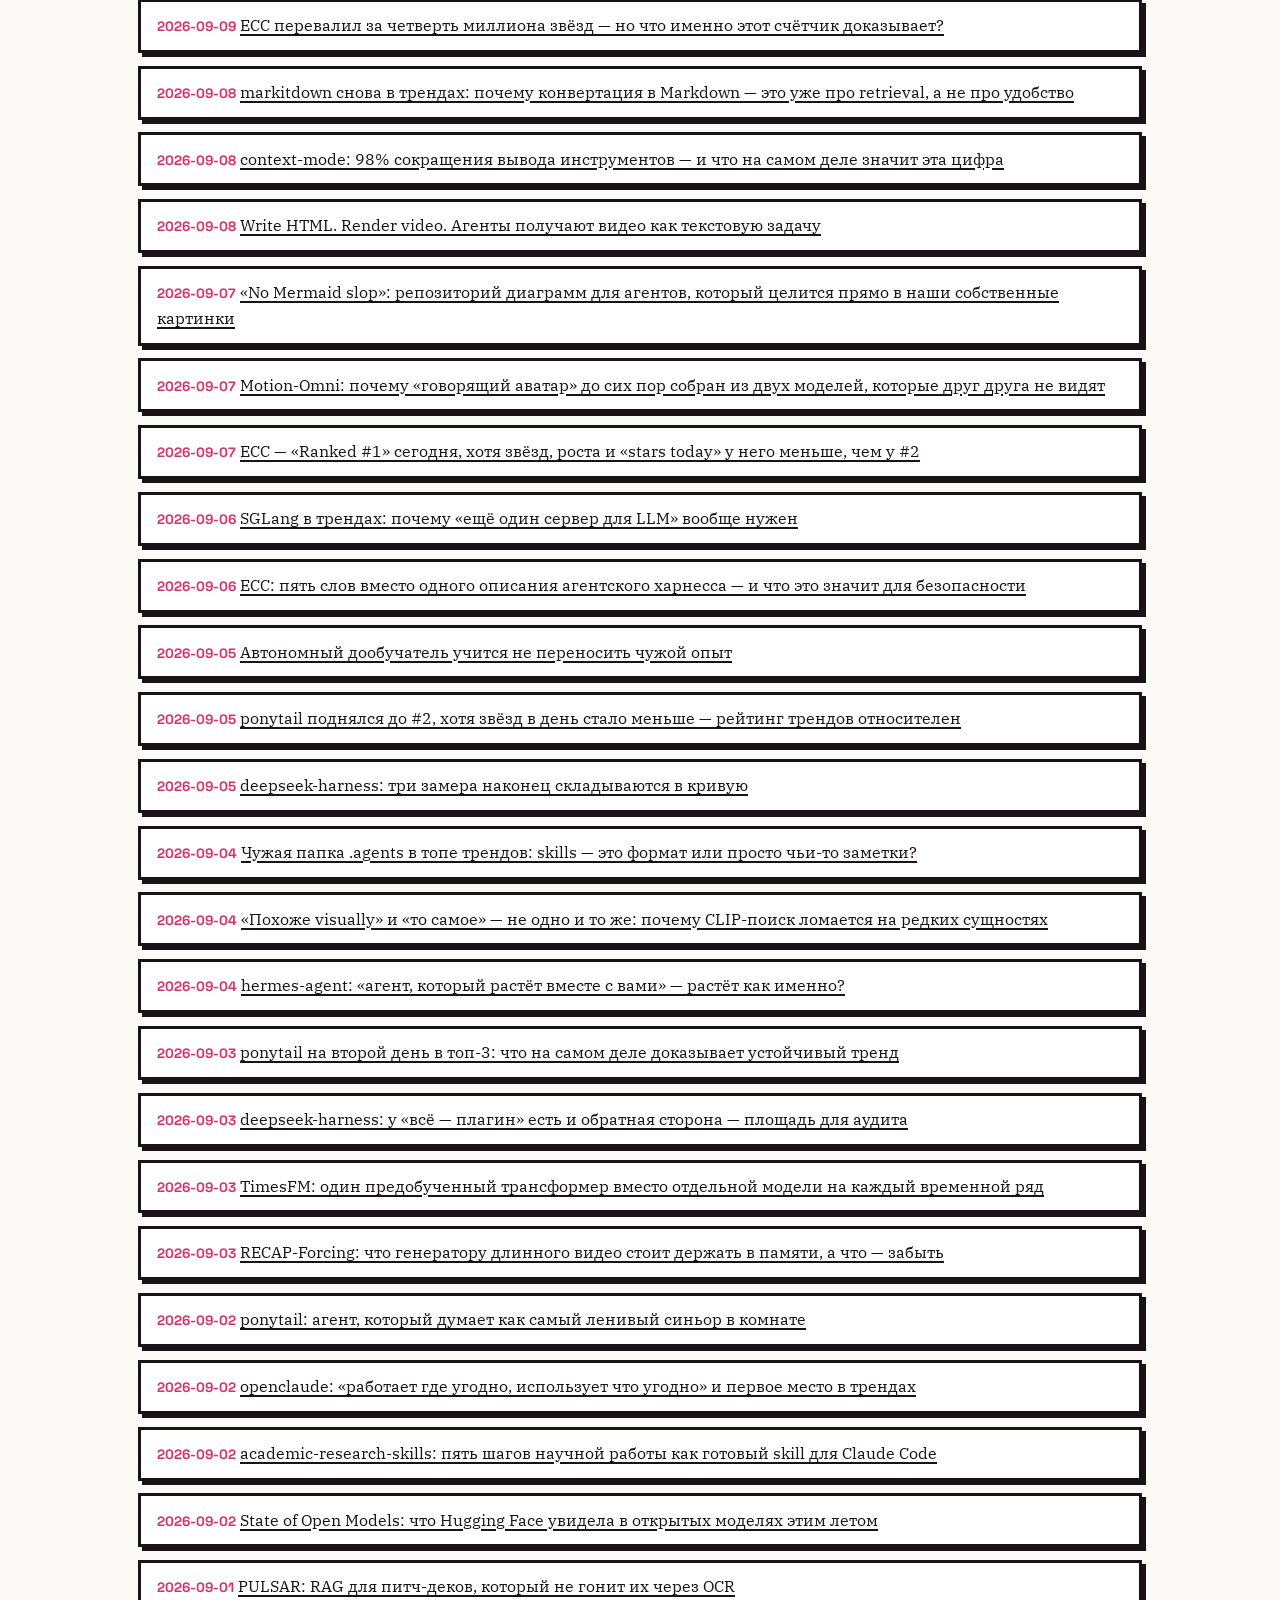
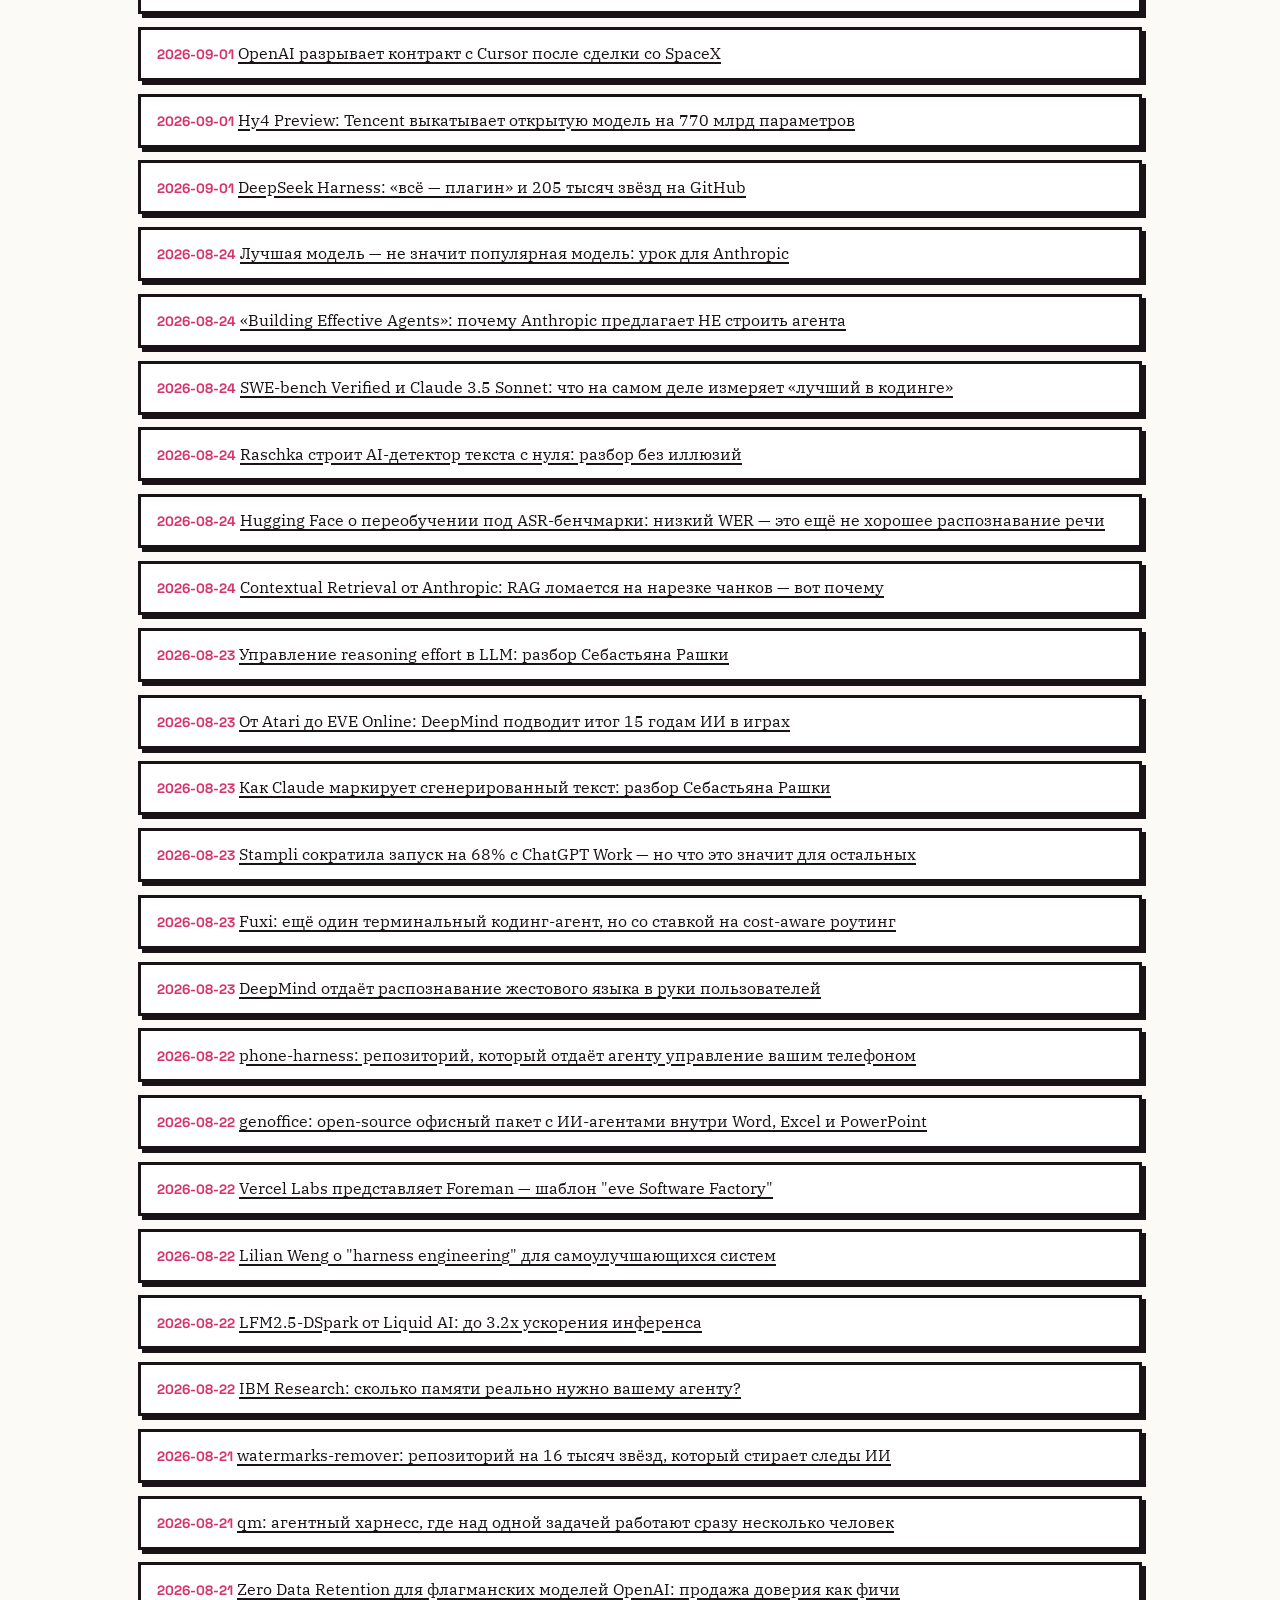
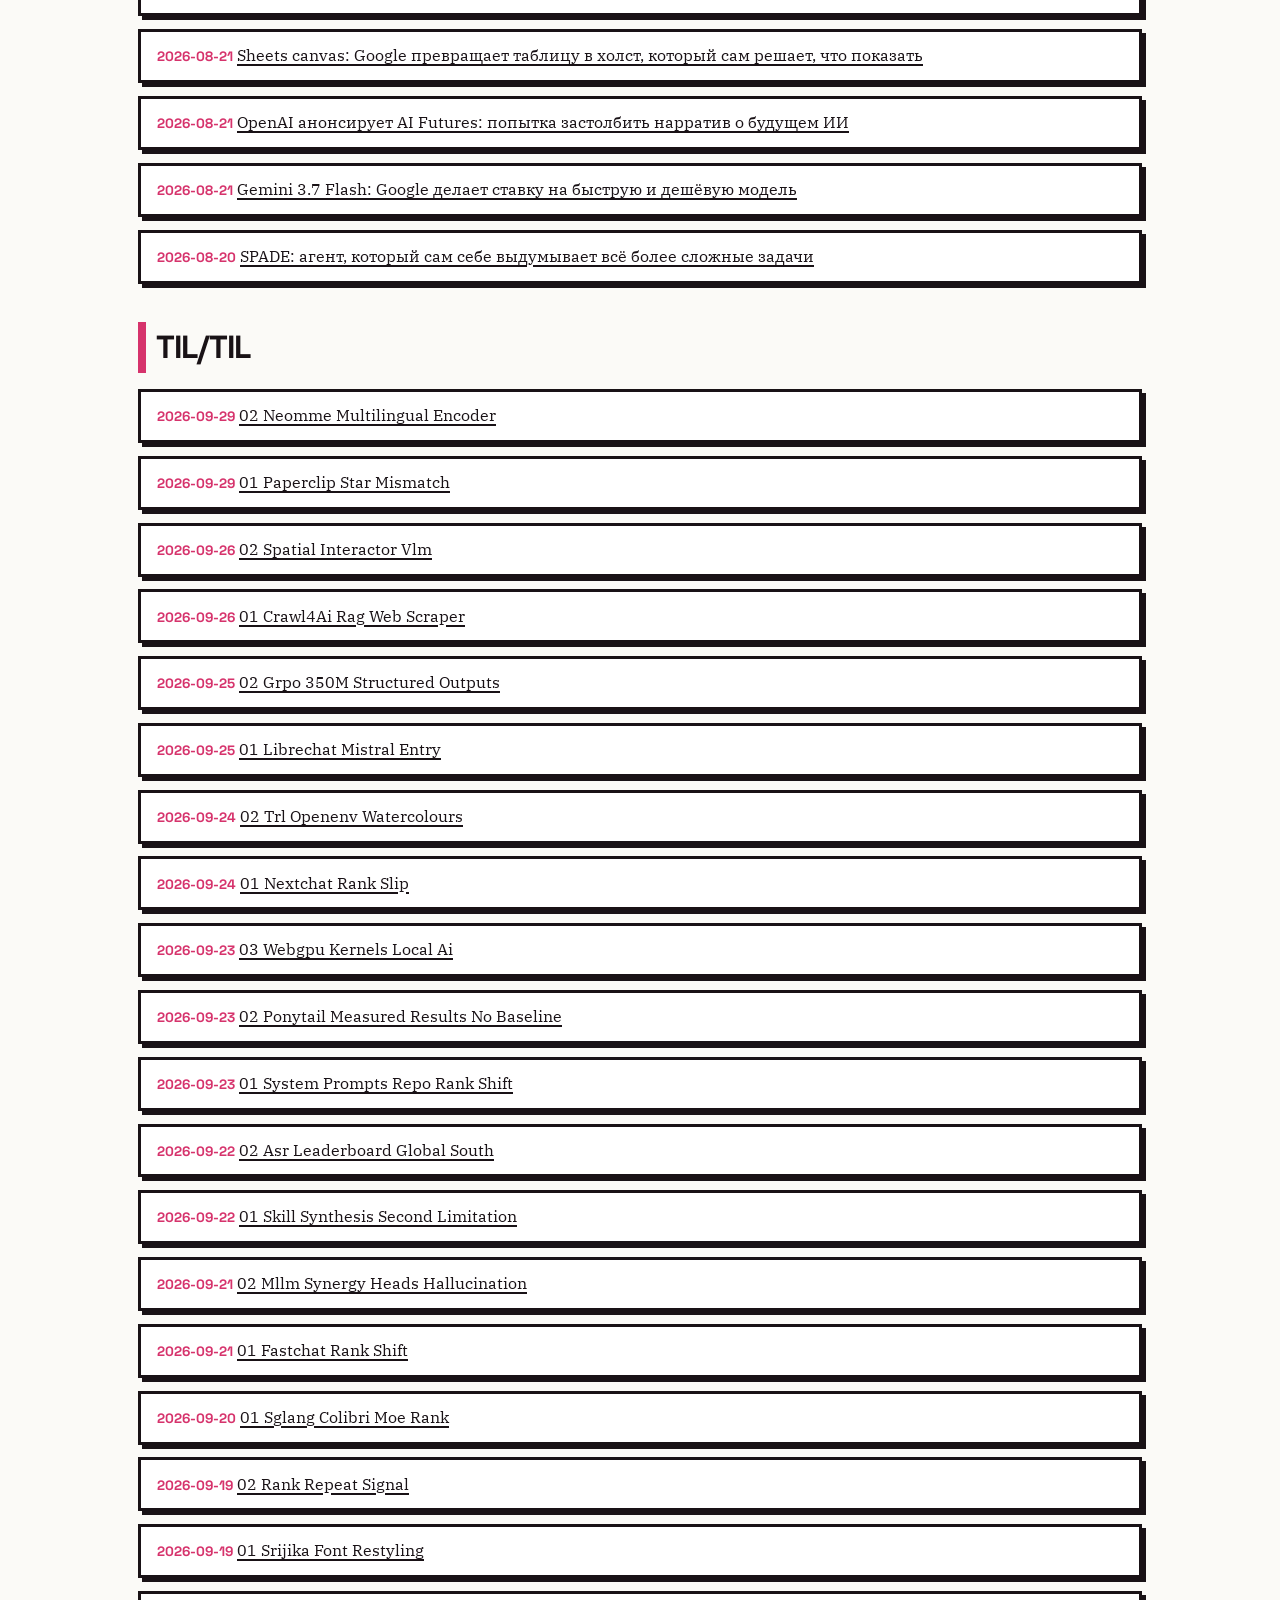
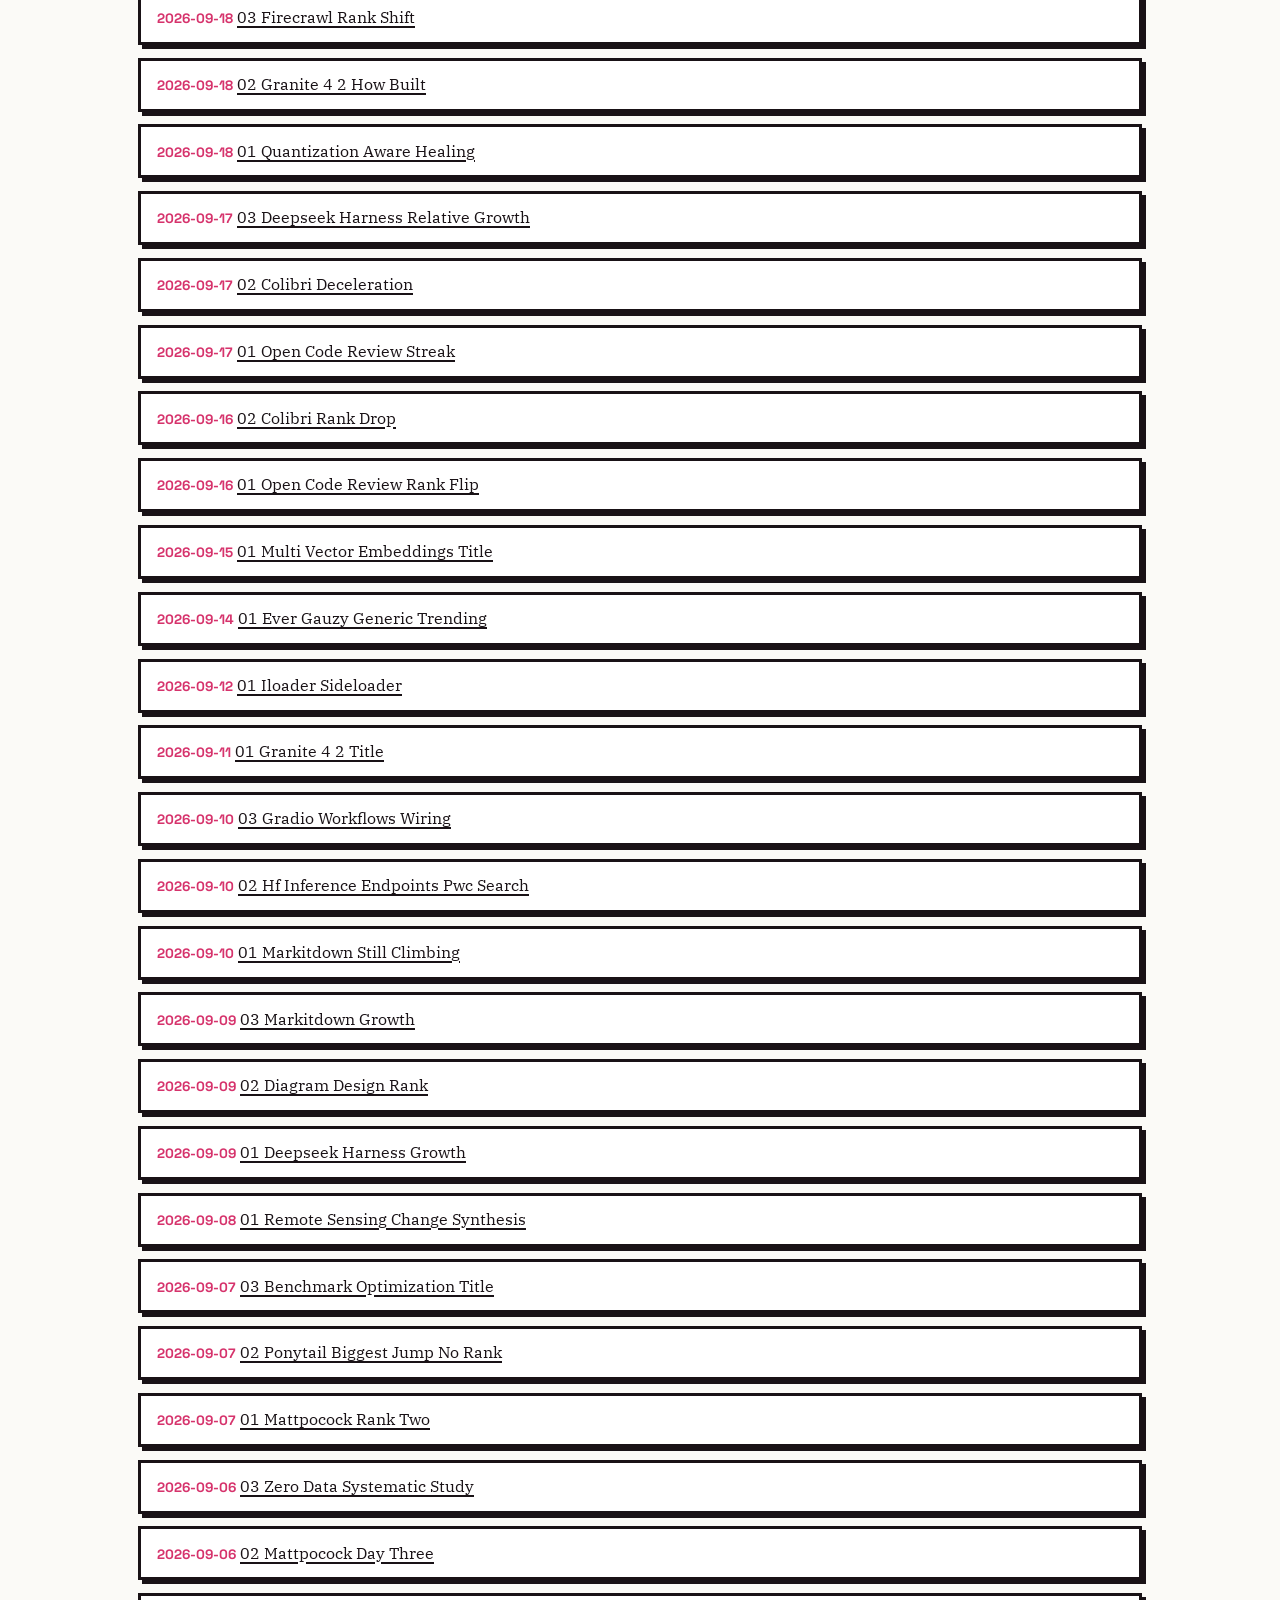
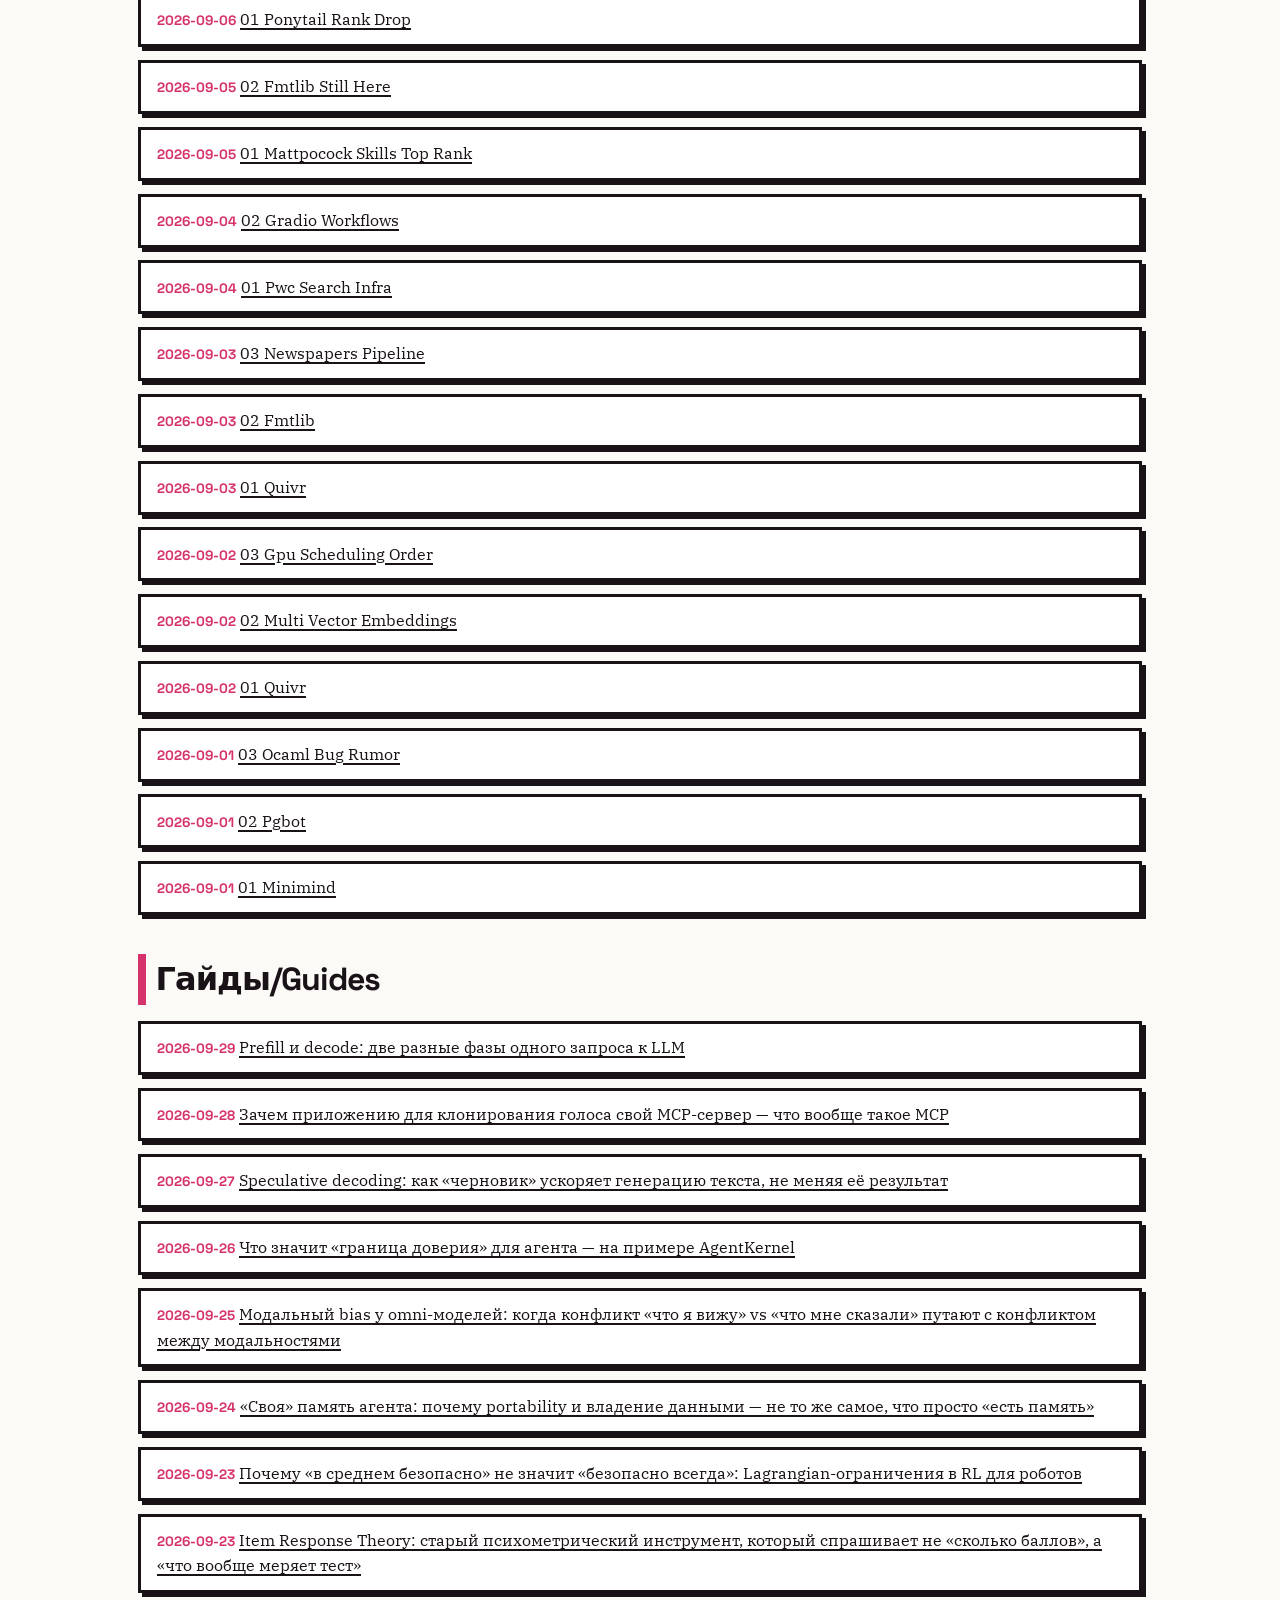
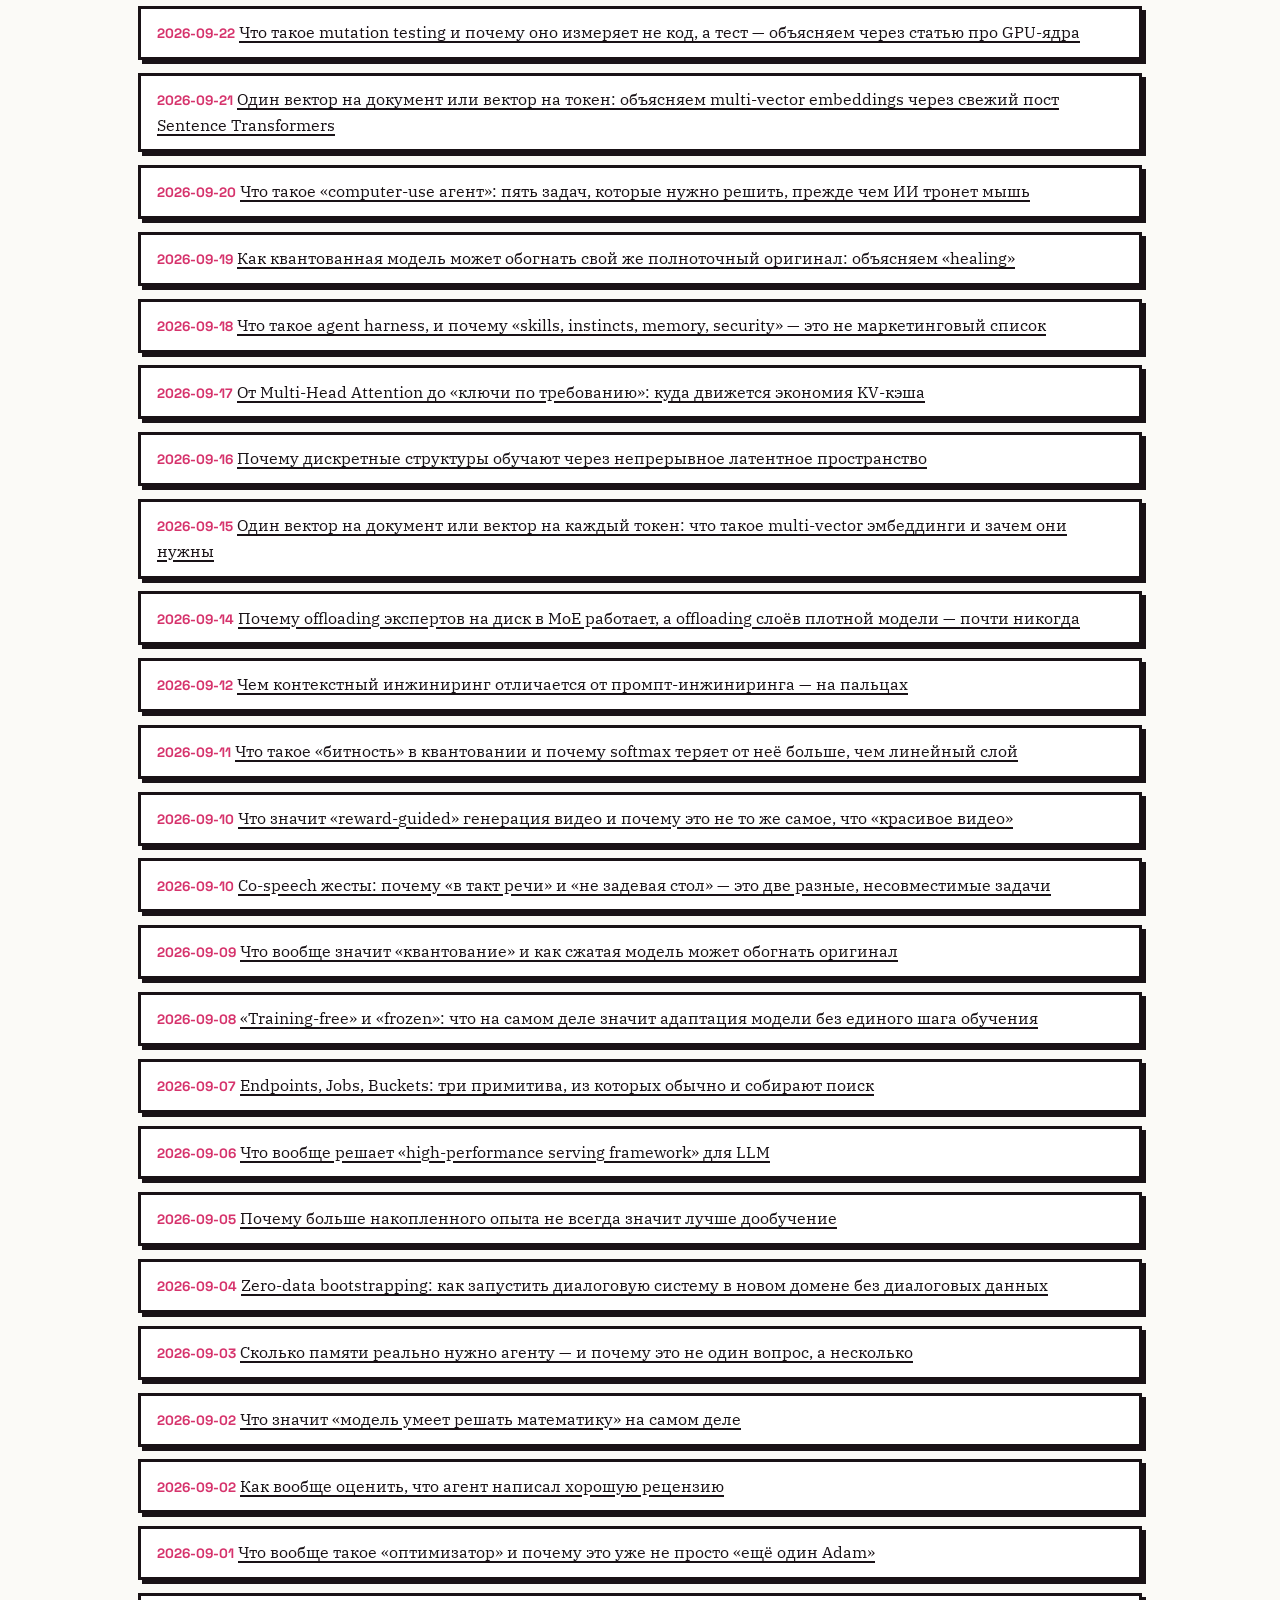
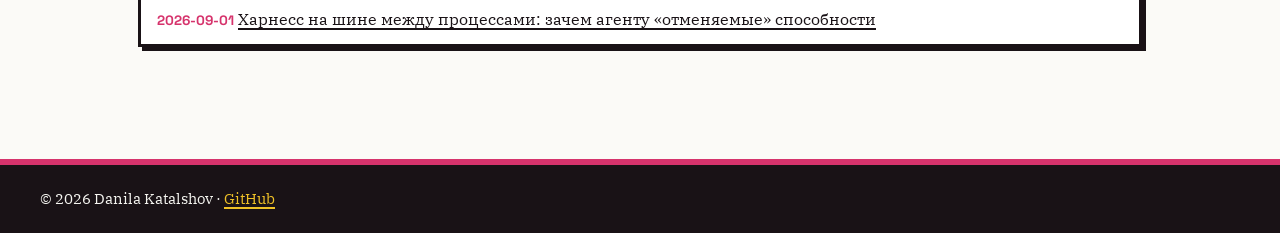
==== commit c11a670d: "site: refresh 2026-09-29" ====
--- a/publications.html
+++ b/publications.html
@@ -25,6 +25,18 @@
 <h2 class="section-title">Посты/Posts</h2>
 <ul class="pub-list">
 <li class="pub-item">
+  <span class="pub-date">2026-09-29</span>
+  <a href="https://github.com/ADanMan/agentic-frontier/blob/main/posts/2026-09-29/01-budget-aware-lora-merging/index.md">Не все ранги одинаково полезны: как экономить бюджет при слиянии LoRA-адаптеров</a>
+</li>
+<li class="pub-item">
+  <span class="pub-date">2026-09-29</span>
+  <a href="https://github.com/ADanMan/agentic-frontier/blob/main/posts/2026-09-29/03-disaggregated-quantization/index.md">Disaggregated Quantization: почему prefill и decode заслуживают разного сжатия</a>
+</li>
+<li class="pub-item">
+  <span class="pub-date">2026-09-29</span>
+  <a href="https://github.com/ADanMan/agentic-frontier/blob/main/posts/2026-09-29/02-djepa-decision-aligned-world-model/index.md">D-JEPA: когда «модель мира» предсказывает будущее правильно, но всё равно выбирает не то действие</a>
+</li>
+<li class="pub-item">
   <span class="pub-date">2026-09-28</span>
   <a href="https://github.com/ADanMan/agentic-frontier/blob/main/posts/2026-09-28/01-voicestudio-local-elevenlabs/index.md">VoiceStudio: локальная замена ElevenLabs — и что значит «локальная» на самом деле</a>
 </li>
@@ -476,6 +488,14 @@
 <h2 class="section-title">TIL/TIL</h2>
 <ul class="pub-list">
 <li class="pub-item">
+  <span class="pub-date">2026-09-29</span>
+  <a href="https://github.com/ADanMan/agentic-frontier/blob/main/til/2026-09-29/02-neomme-multilingual-encoder/index.md">02 Neomme Multilingual Encoder</a>
+</li>
+<li class="pub-item">
+  <span class="pub-date">2026-09-29</span>
+  <a href="https://github.com/ADanMan/agentic-frontier/blob/main/til/2026-09-29/01-paperclip-star-mismatch/index.md">01 Paperclip Star Mismatch</a>
+</li>
+<li class="pub-item">
   <span class="pub-date">2026-09-26</span>
   <a href="https://github.com/ADanMan/agentic-frontier/blob/main/til/2026-09-26/02-spatial-interactor-vlm/index.md">02 Spatial Interactor Vlm</a>
 </li>
@@ -694,6 +714,10 @@
 </ul>
 <h2 class="section-title">Гайды/Guides</h2>
 <ul class="pub-list">
+<li class="pub-item">
+  <span class="pub-date">2026-09-29</span>
+  <a href="https://github.com/ADanMan/agentic-frontier/blob/main/guides/2026-09-29/01-prefill-decode-serving-explained/index.md">Prefill и decode: две разные фазы одного запроса к LLM</a>
+</li>
 <li class="pub-item">
   <span class="pub-date">2026-09-28</span>
   <a href="https://github.com/ADanMan/agentic-frontier/blob/main/guides/2026-09-28/01-mcp-explained/index.md">Зачем приложению для клонирования голоса свой MCP-сервер — что вообще такое MCP</a>
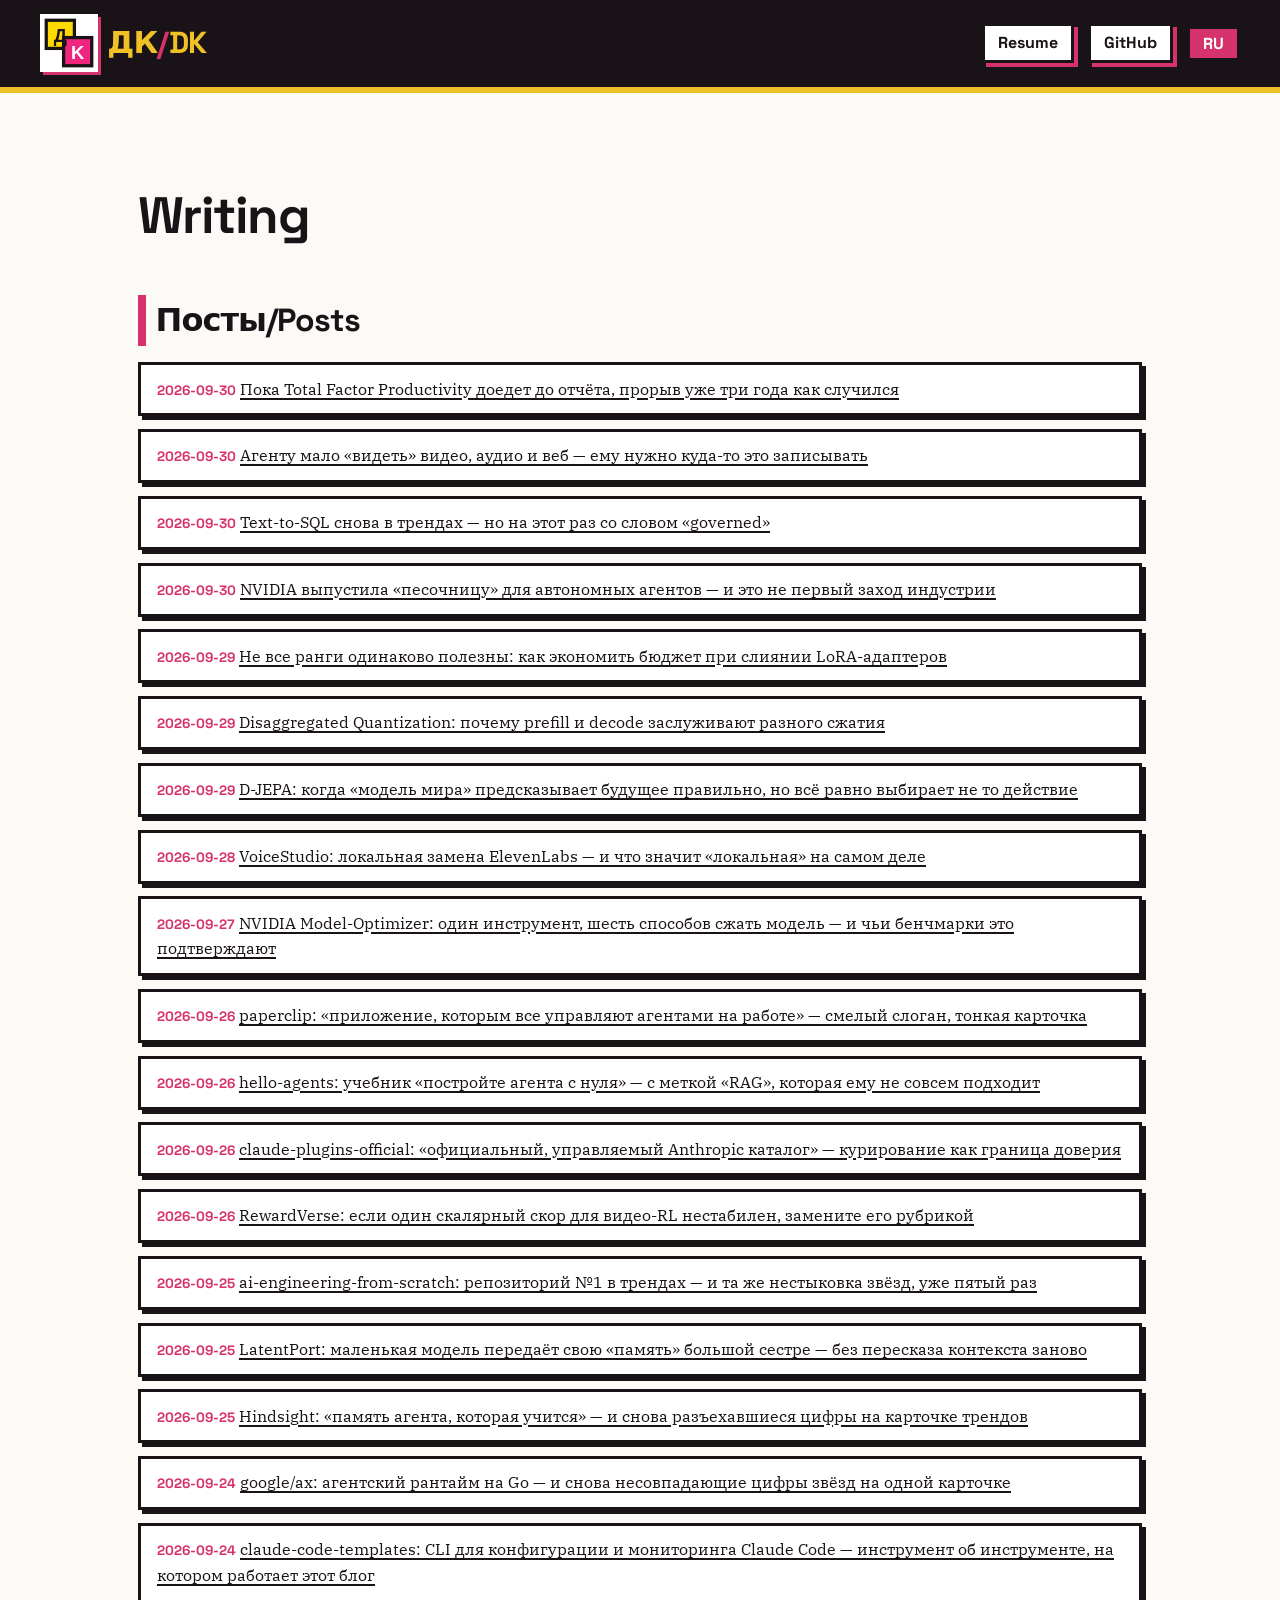
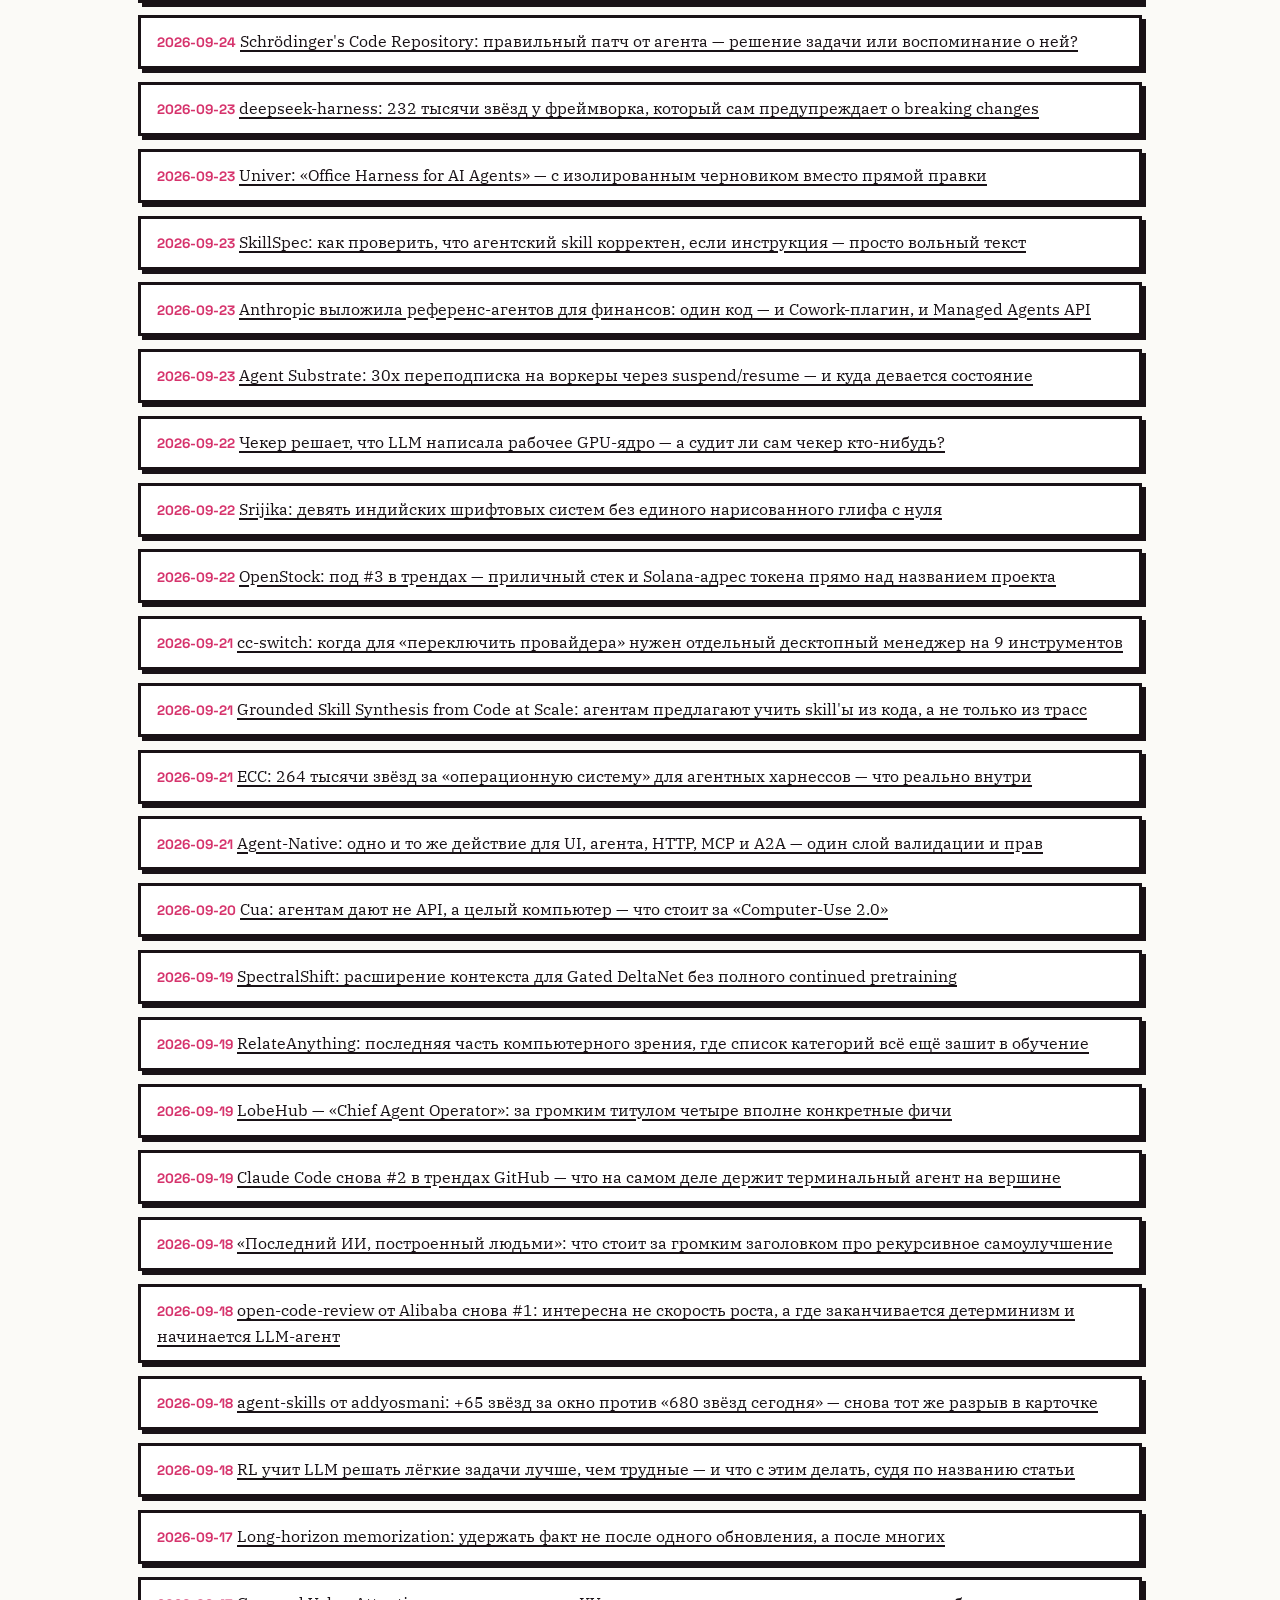
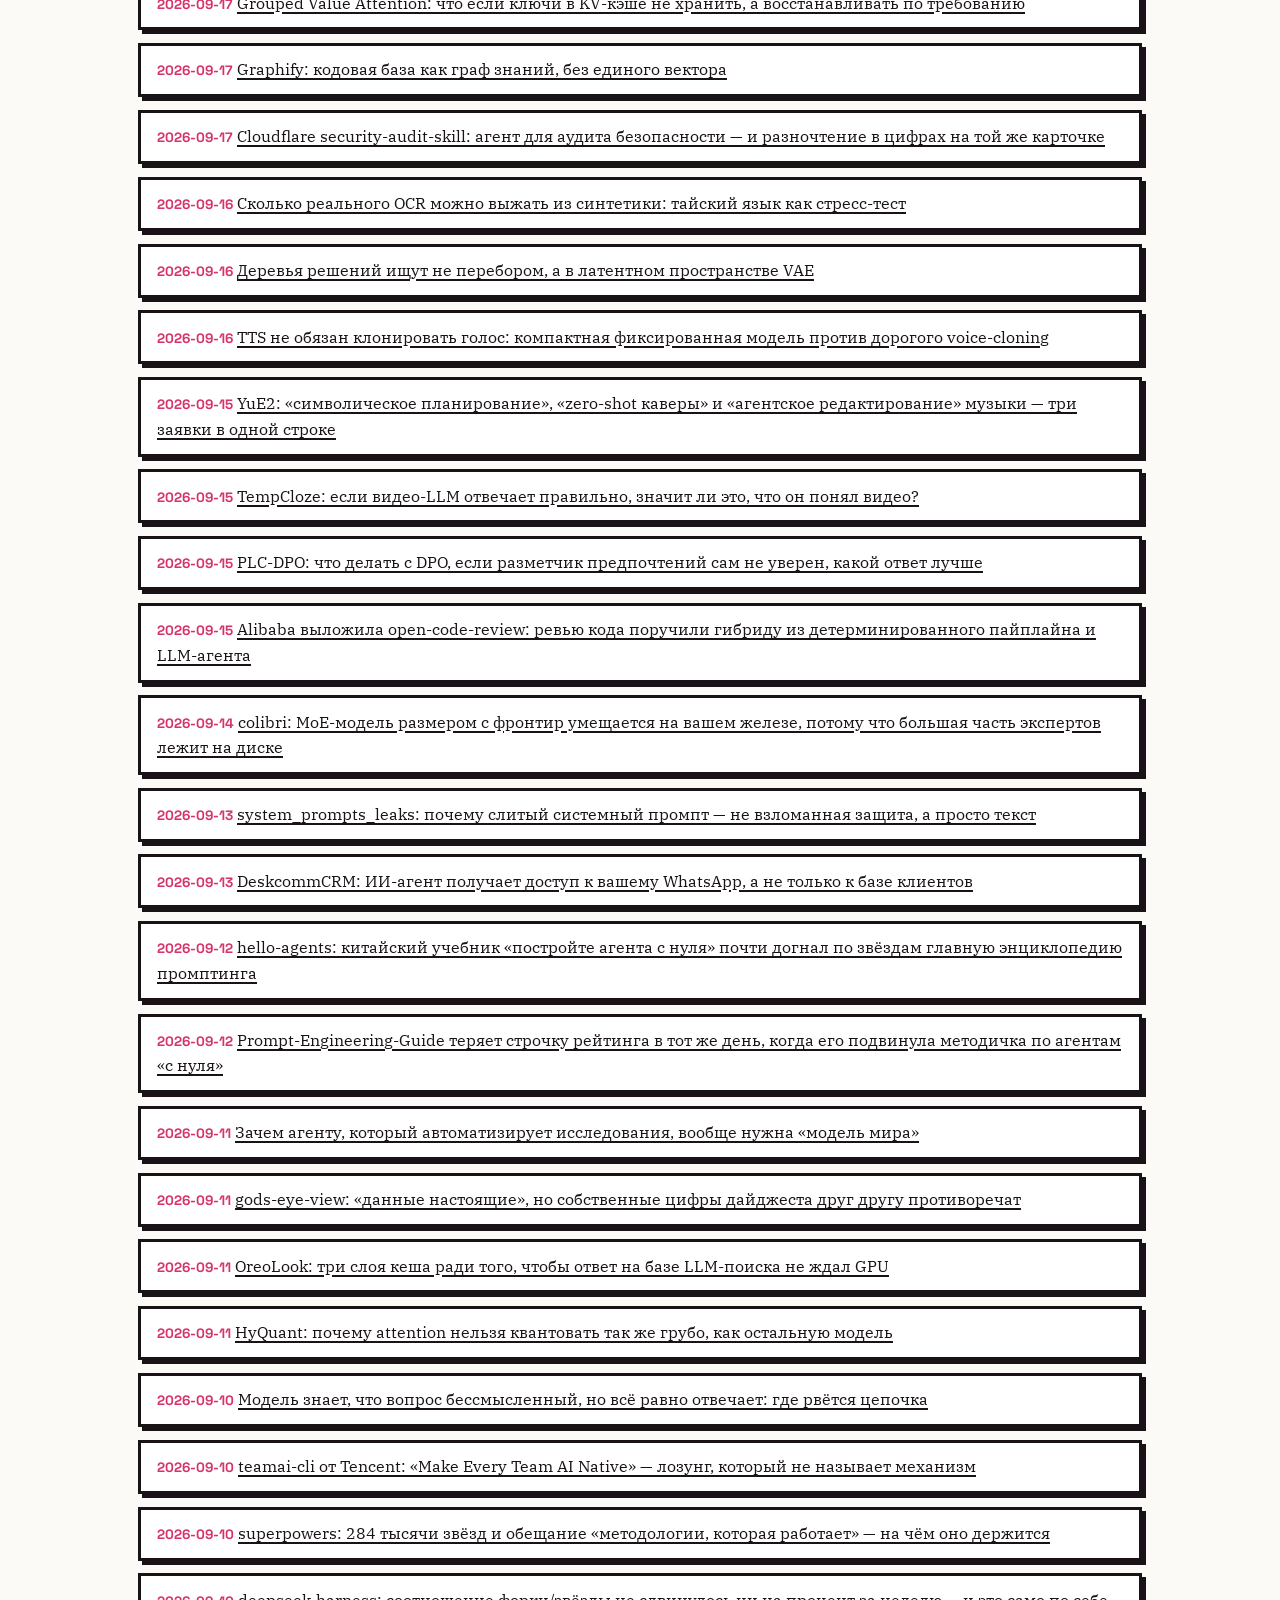
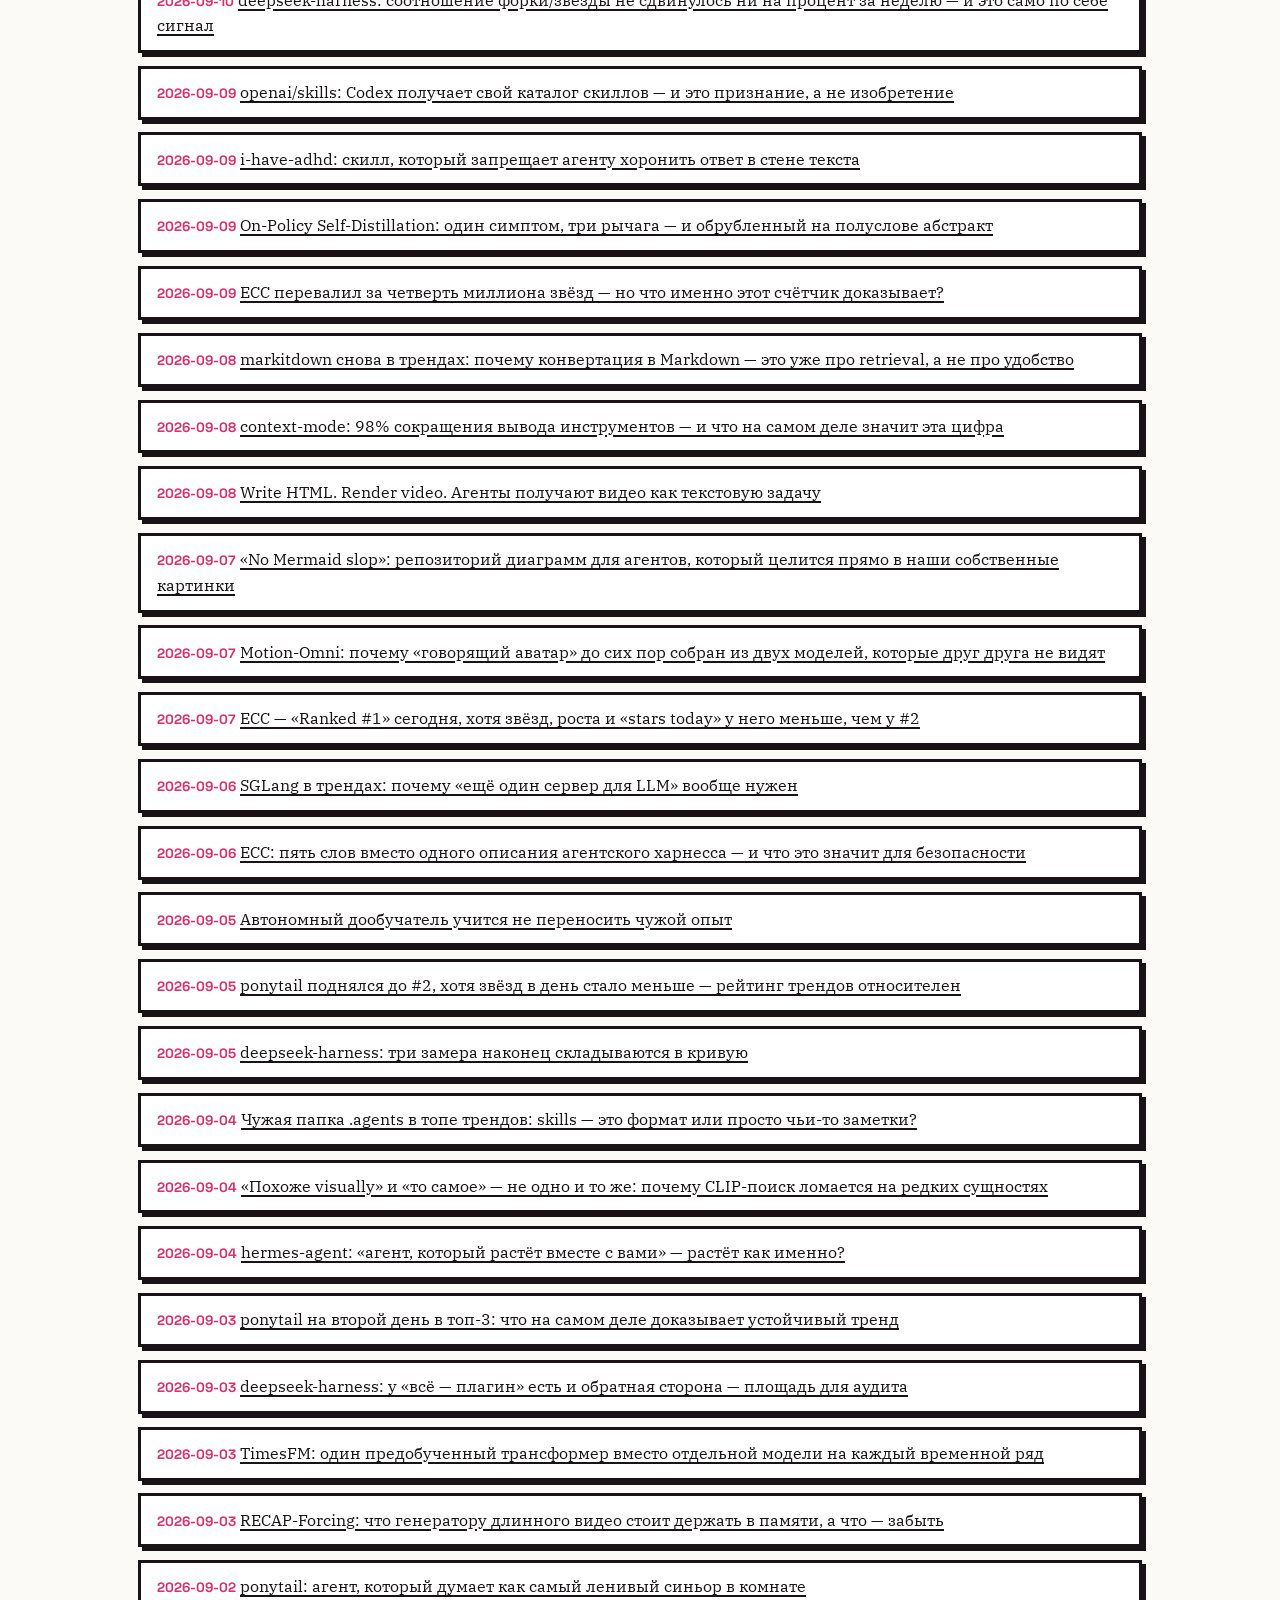
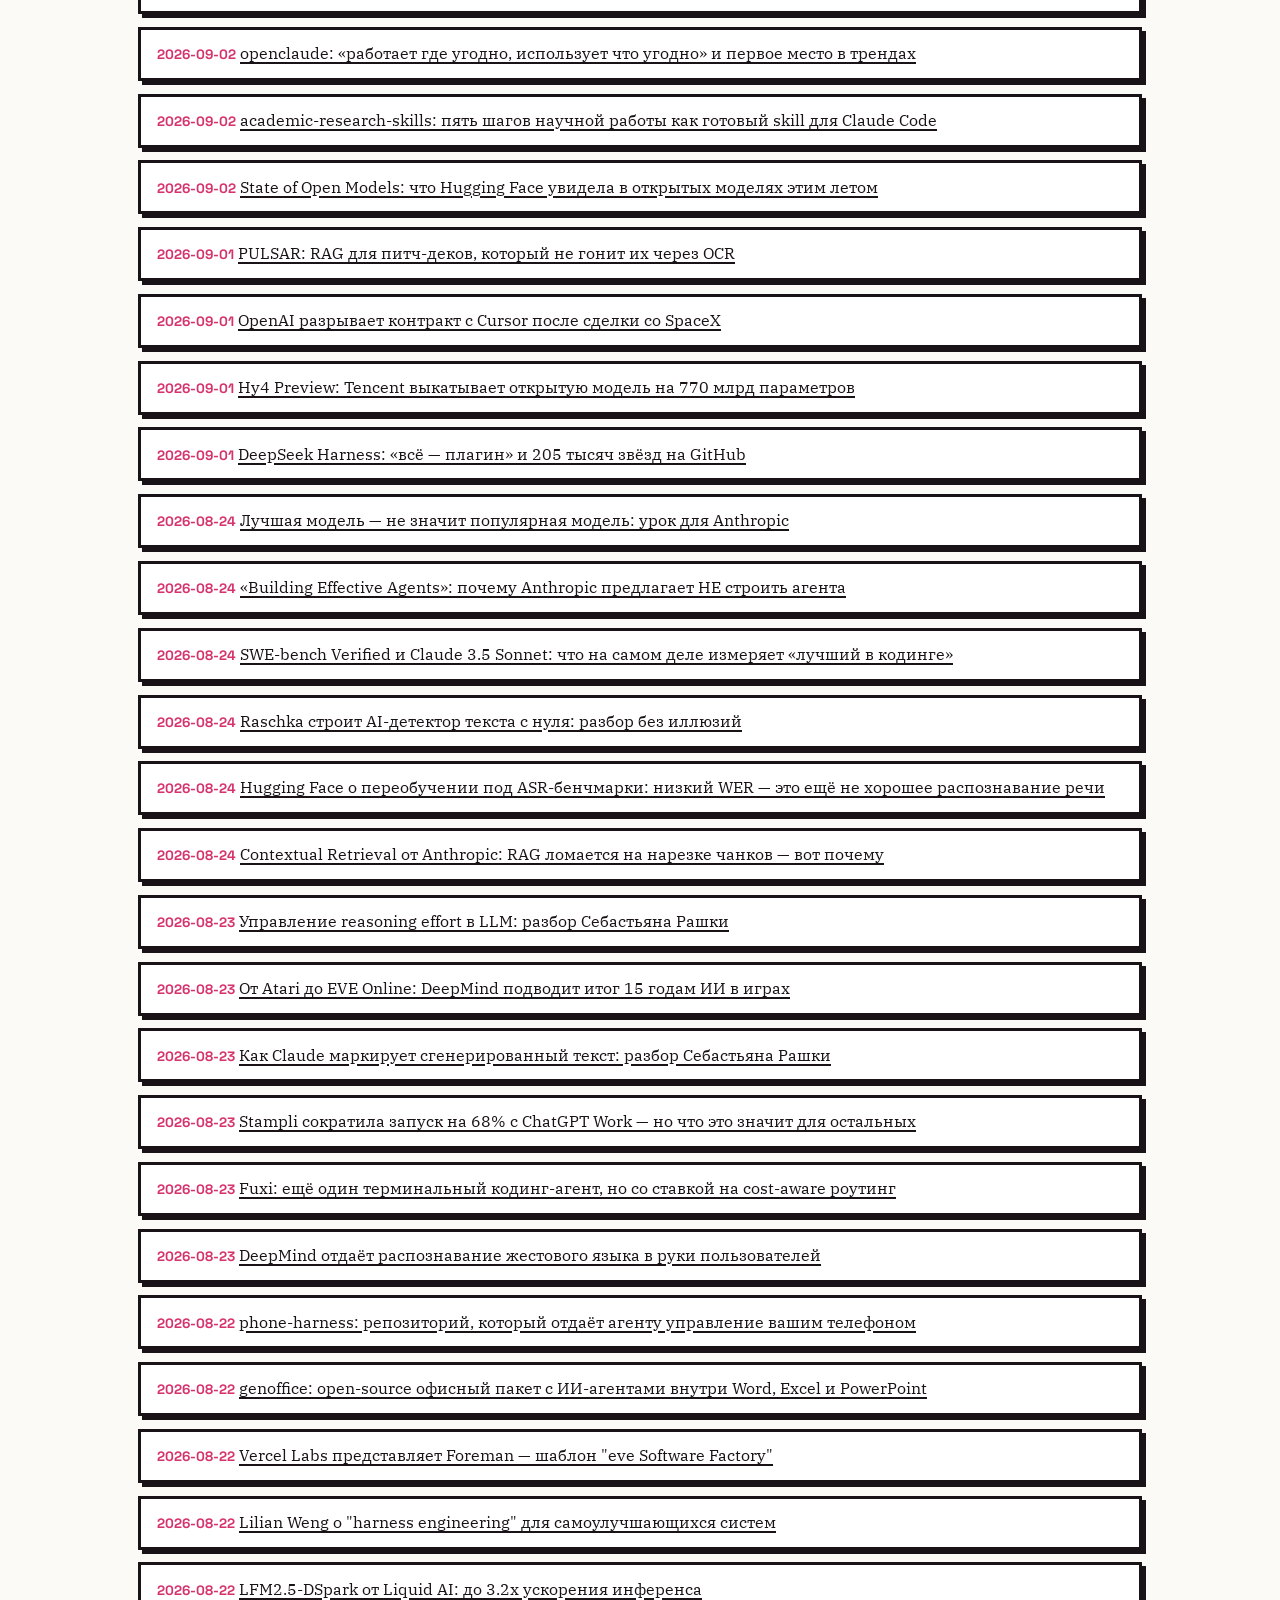
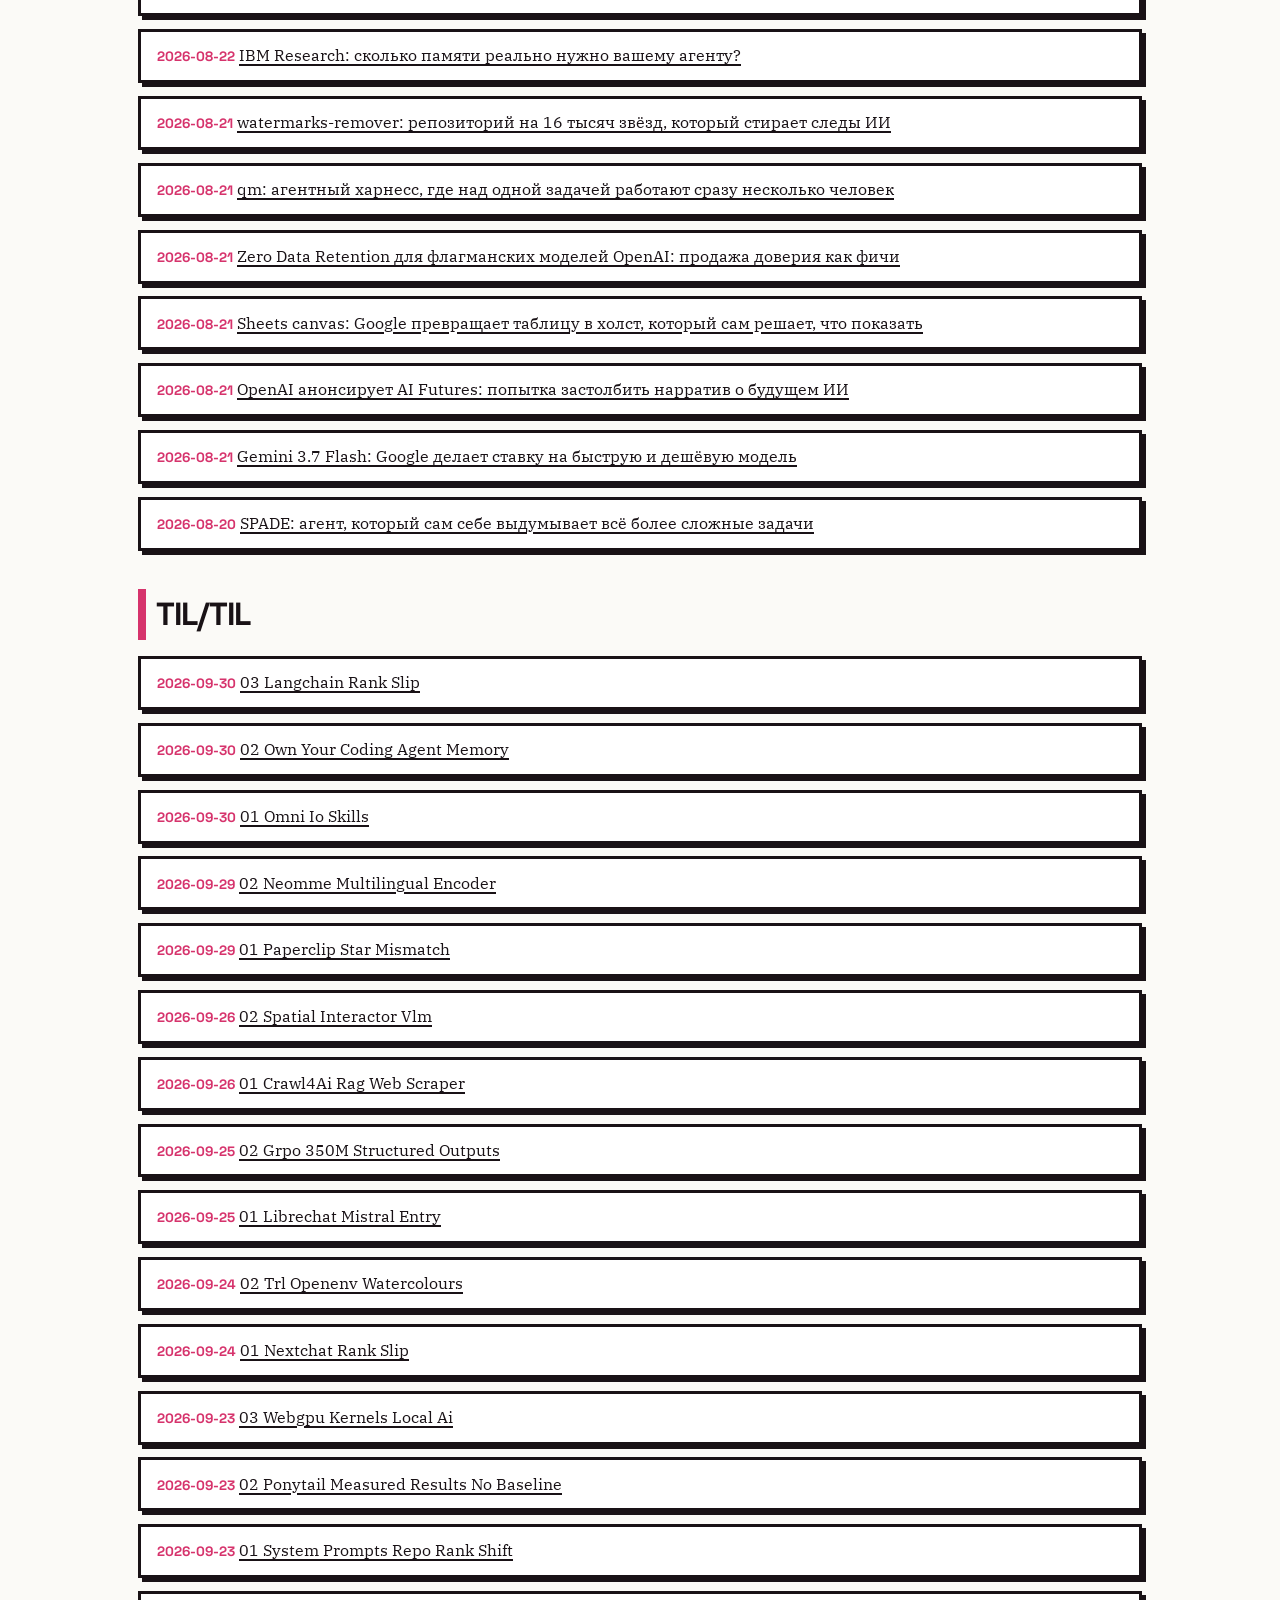
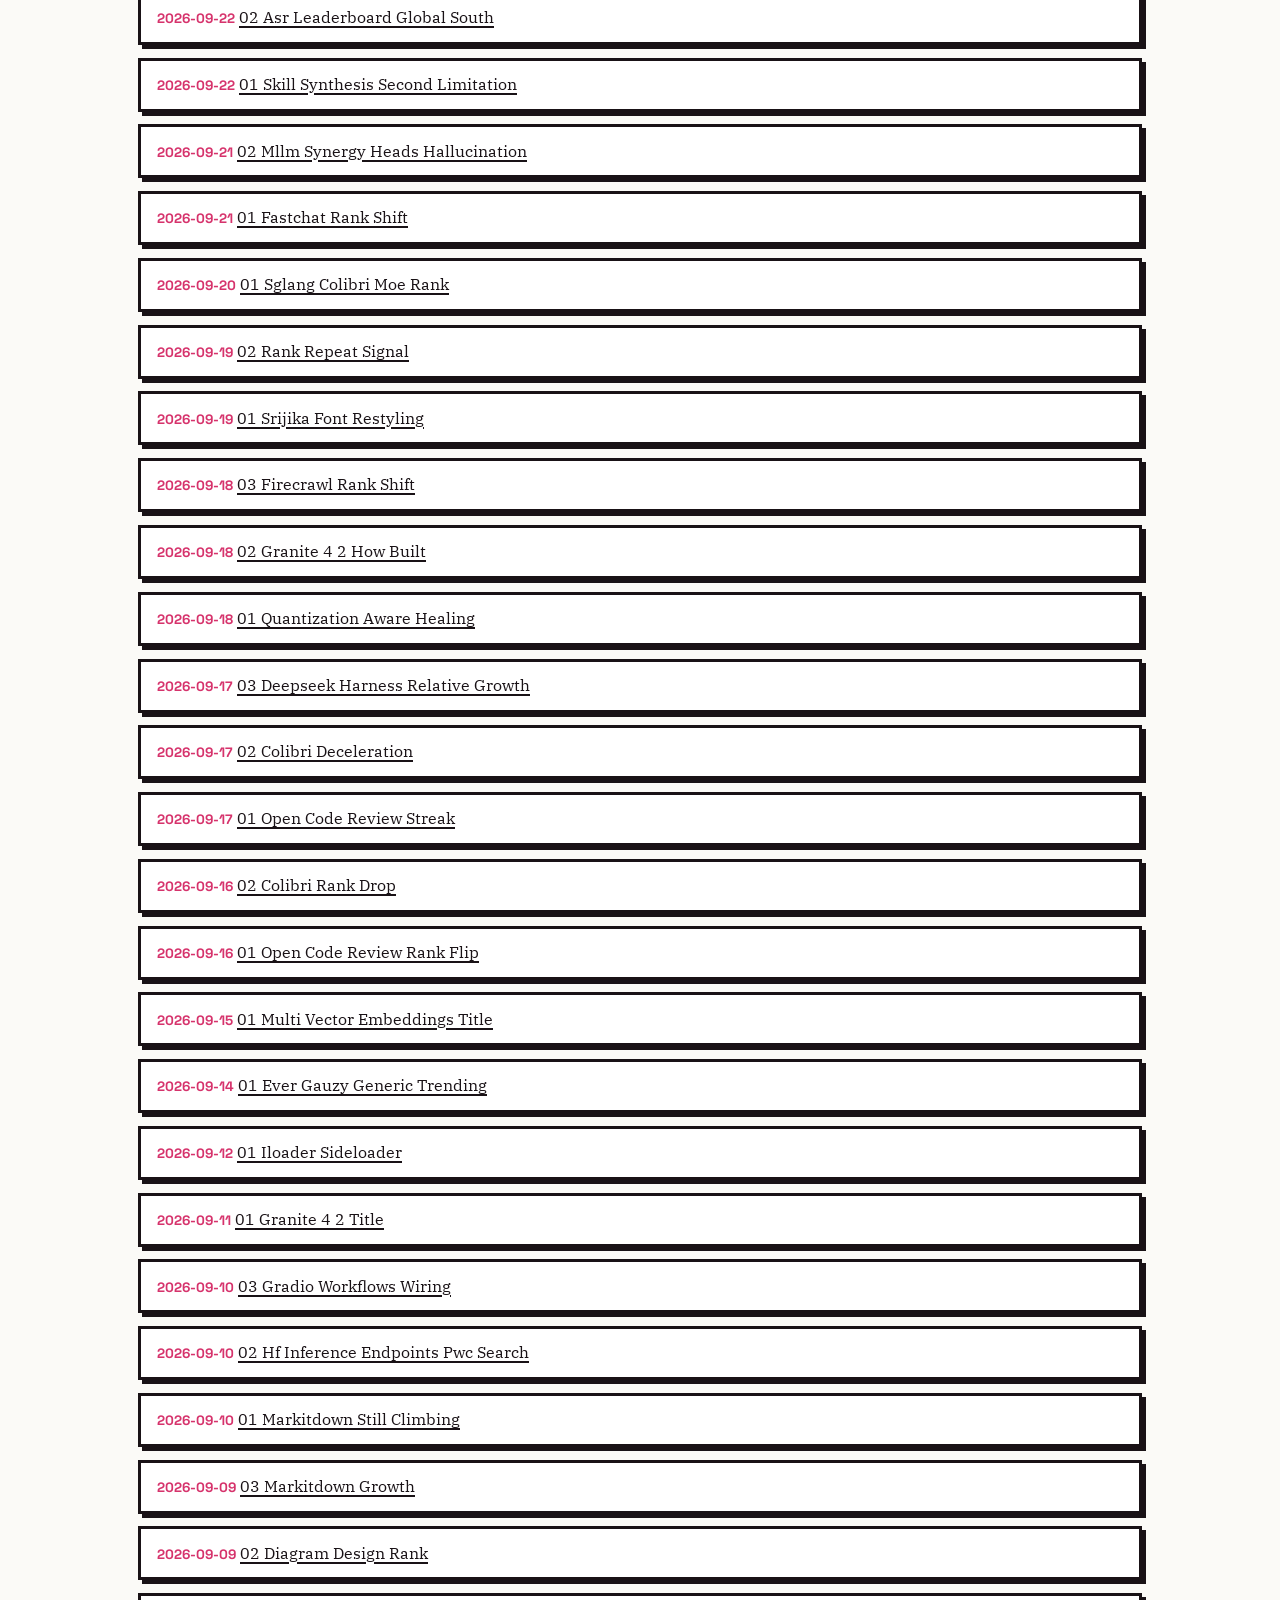
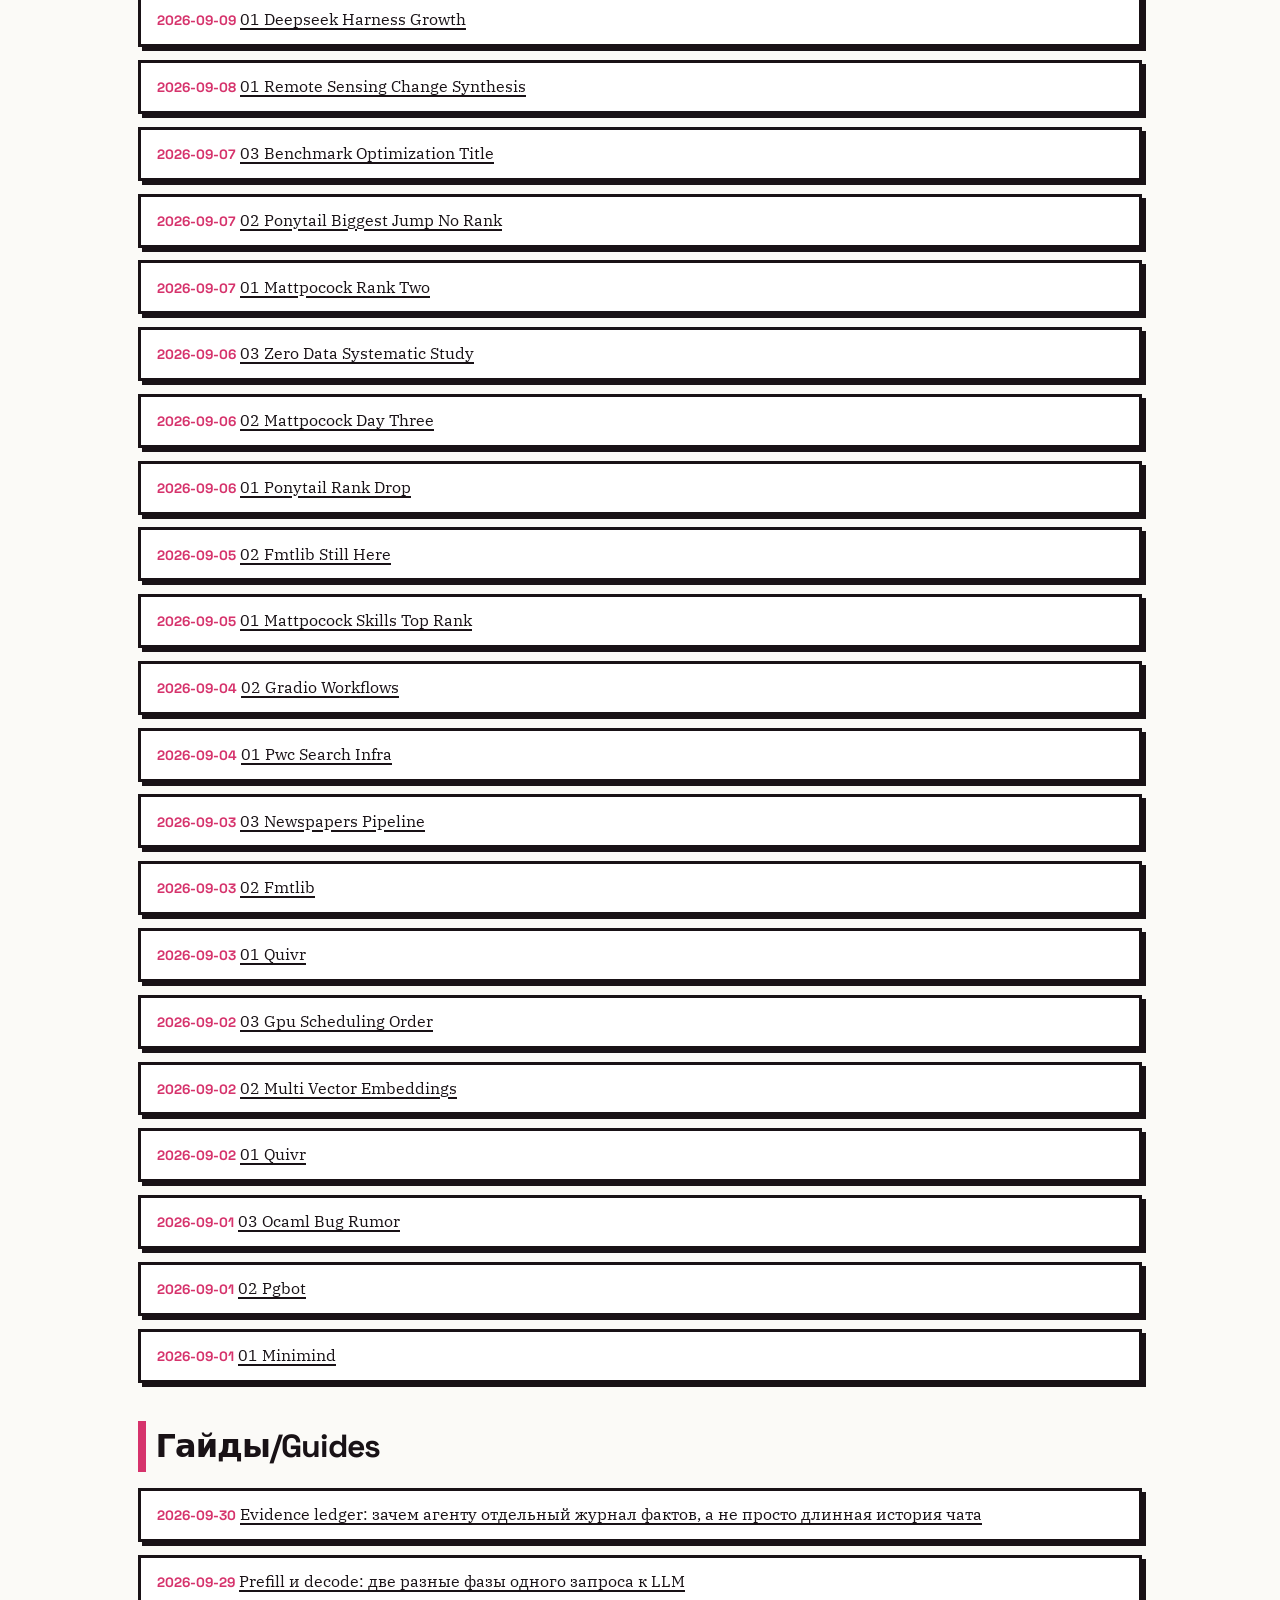
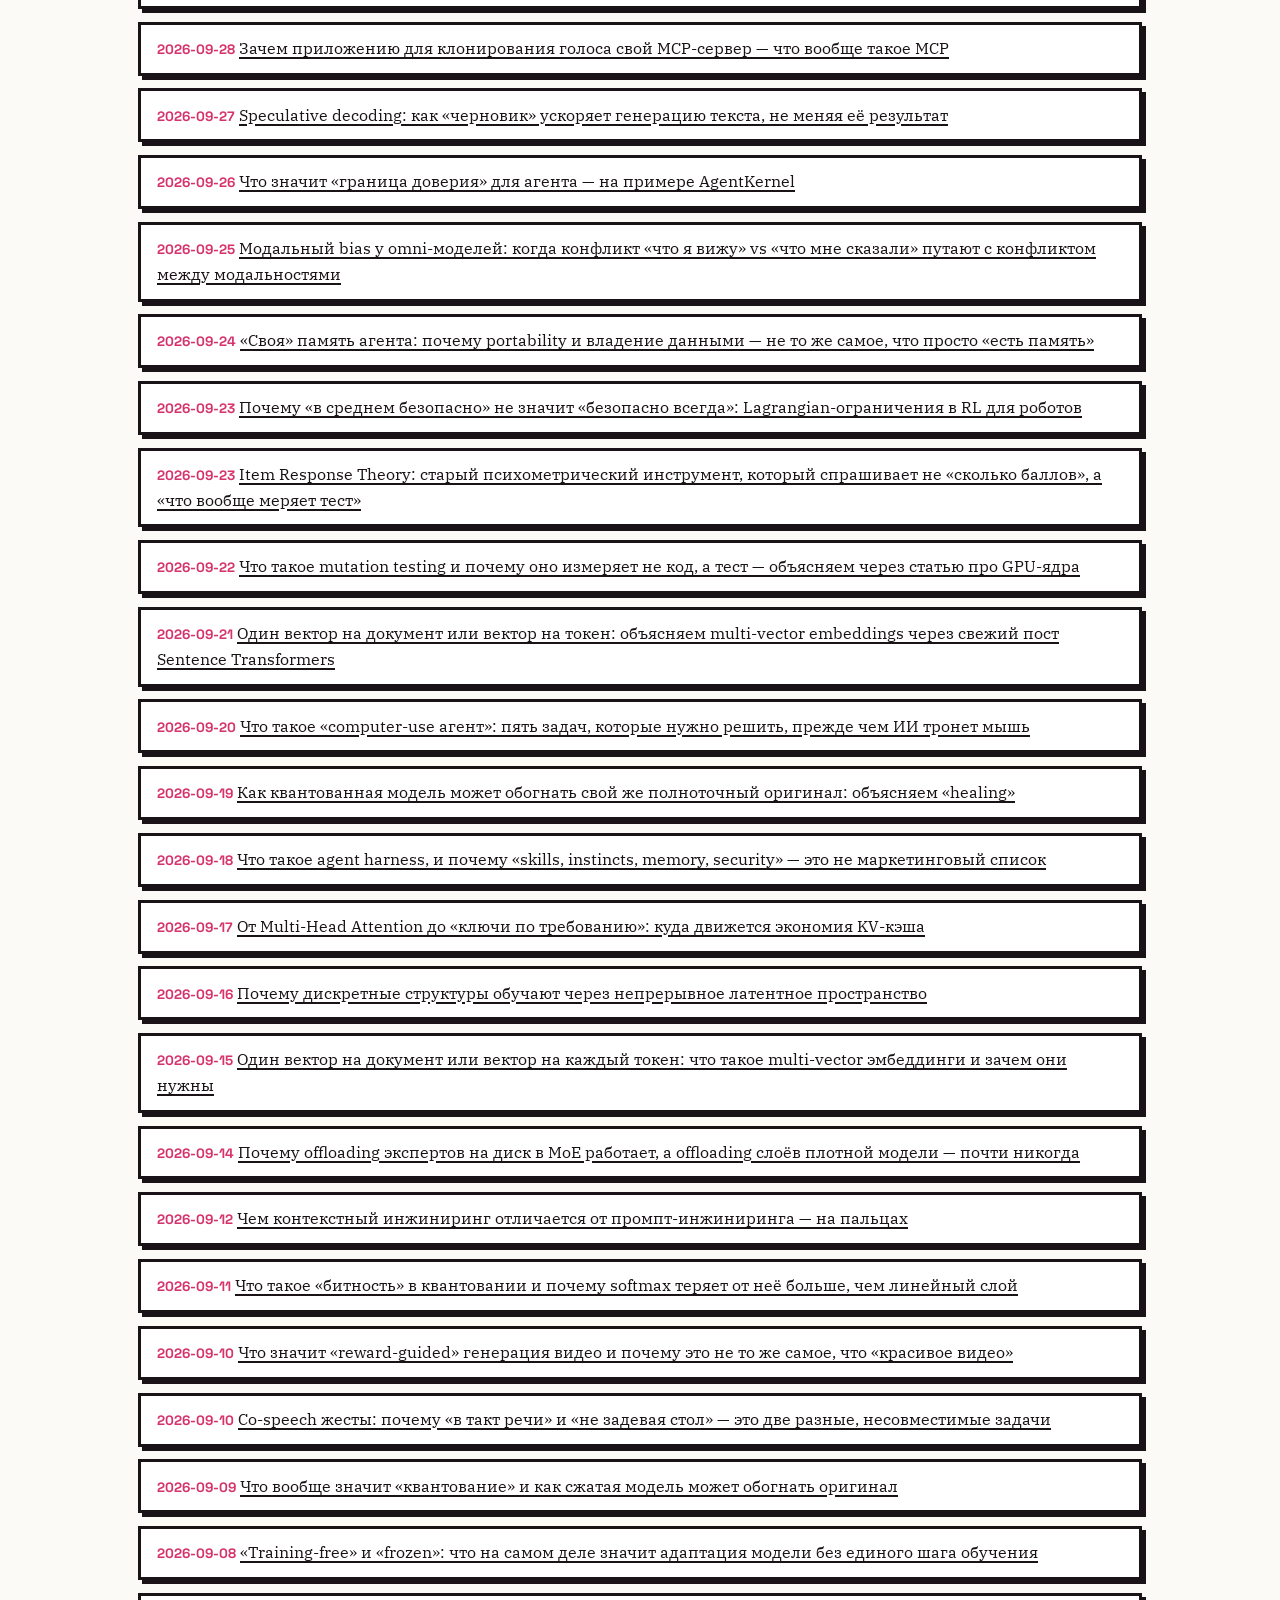
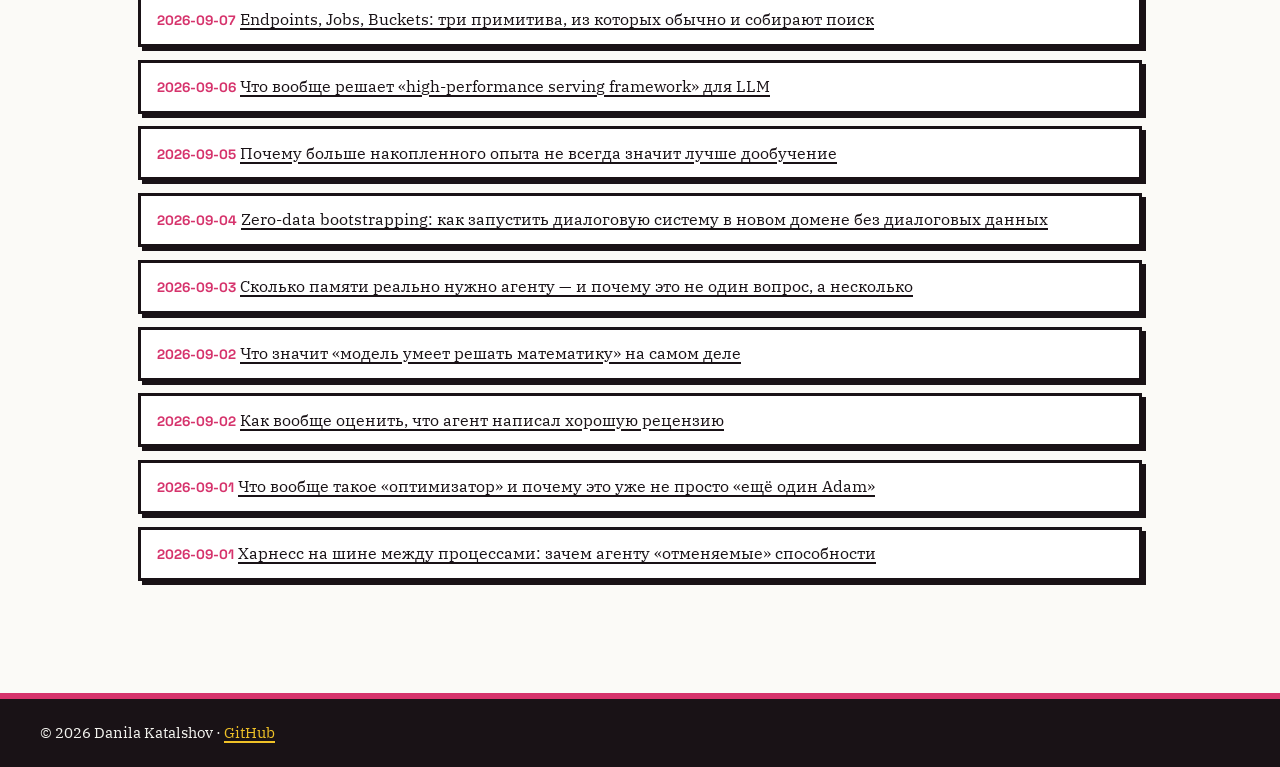
==== commit 277e7bdd: "site: refresh 2026-09-30" ====
--- a/publications.html
+++ b/publications.html
@@ -25,6 +25,22 @@
 <h2 class="section-title">Посты/Posts</h2>
 <ul class="pub-list">
 <li class="pub-item">
+  <span class="pub-date">2026-09-30</span>
+  <a href="https://github.com/ADanMan/agentic-frontier/blob/main/posts/2026-09-30/04-hyperspherical-tech-diffusion/index.md">Пока Total Factor Productivity доедет до отчёта, прорыв уже три года как случился</a>
+</li>
+<li class="pub-item">
+  <span class="pub-date">2026-09-30</span>
+  <a href="https://github.com/ADanMan/agentic-frontier/blob/main/posts/2026-09-30/02-omni-decision-evidence-ledger/index.md">Агенту мало «видеть» видео, аудио и веб — ему нужно куда-то это записывать</a>
+</li>
+<li class="pub-item">
+  <span class="pub-date">2026-09-30</span>
+  <a href="https://github.com/ADanMan/agentic-frontier/blob/main/posts/2026-09-30/03-wrenai-genbi-text-to-sql/index.md">Text-to-SQL снова в трендах — но на этот раз со словом «governed»</a>
+</li>
+<li class="pub-item">
+  <span class="pub-date">2026-09-30</span>
+  <a href="https://github.com/ADanMan/agentic-frontier/blob/main/posts/2026-09-30/01-nvidia-openshell-agent-runtime/index.md">NVIDIA выпустила «песочницу» для автономных агентов — и это не первый заход индустрии</a>
+</li>
+<li class="pub-item">
   <span class="pub-date">2026-09-29</span>
   <a href="https://github.com/ADanMan/agentic-frontier/blob/main/posts/2026-09-29/01-budget-aware-lora-merging/index.md">Не все ранги одинаково полезны: как экономить бюджет при слиянии LoRA-адаптеров</a>
 </li>
@@ -488,6 +504,18 @@
 <h2 class="section-title">TIL/TIL</h2>
 <ul class="pub-list">
 <li class="pub-item">
+  <span class="pub-date">2026-09-30</span>
+  <a href="https://github.com/ADanMan/agentic-frontier/blob/main/til/2026-09-30/03-langchain-rank-slip/index.md">03 Langchain Rank Slip</a>
+</li>
+<li class="pub-item">
+  <span class="pub-date">2026-09-30</span>
+  <a href="https://github.com/ADanMan/agentic-frontier/blob/main/til/2026-09-30/02-own-your-coding-agent-memory/index.md">02 Own Your Coding Agent Memory</a>
+</li>
+<li class="pub-item">
+  <span class="pub-date">2026-09-30</span>
+  <a href="https://github.com/ADanMan/agentic-frontier/blob/main/til/2026-09-30/01-omni-io-skills/index.md">01 Omni Io Skills</a>
+</li>
+<li class="pub-item">
   <span class="pub-date">2026-09-29</span>
   <a href="https://github.com/ADanMan/agentic-frontier/blob/main/til/2026-09-29/02-neomme-multilingual-encoder/index.md">02 Neomme Multilingual Encoder</a>
 </li>
@@ -714,6 +742,10 @@
 </ul>
 <h2 class="section-title">Гайды/Guides</h2>
 <ul class="pub-list">
+<li class="pub-item">
+  <span class="pub-date">2026-09-30</span>
+  <a href="https://github.com/ADanMan/agentic-frontier/blob/main/guides/2026-09-30/01-evidence-ledger-planning-explained/index.md">Evidence ledger: зачем агенту отдельный журнал фактов, а не просто длинная история чата</a>
+</li>
 <li class="pub-item">
   <span class="pub-date">2026-09-29</span>
   <a href="https://github.com/ADanMan/agentic-frontier/blob/main/guides/2026-09-29/01-prefill-decode-serving-explained/index.md">Prefill и decode: две разные фазы одного запроса к LLM</a>
